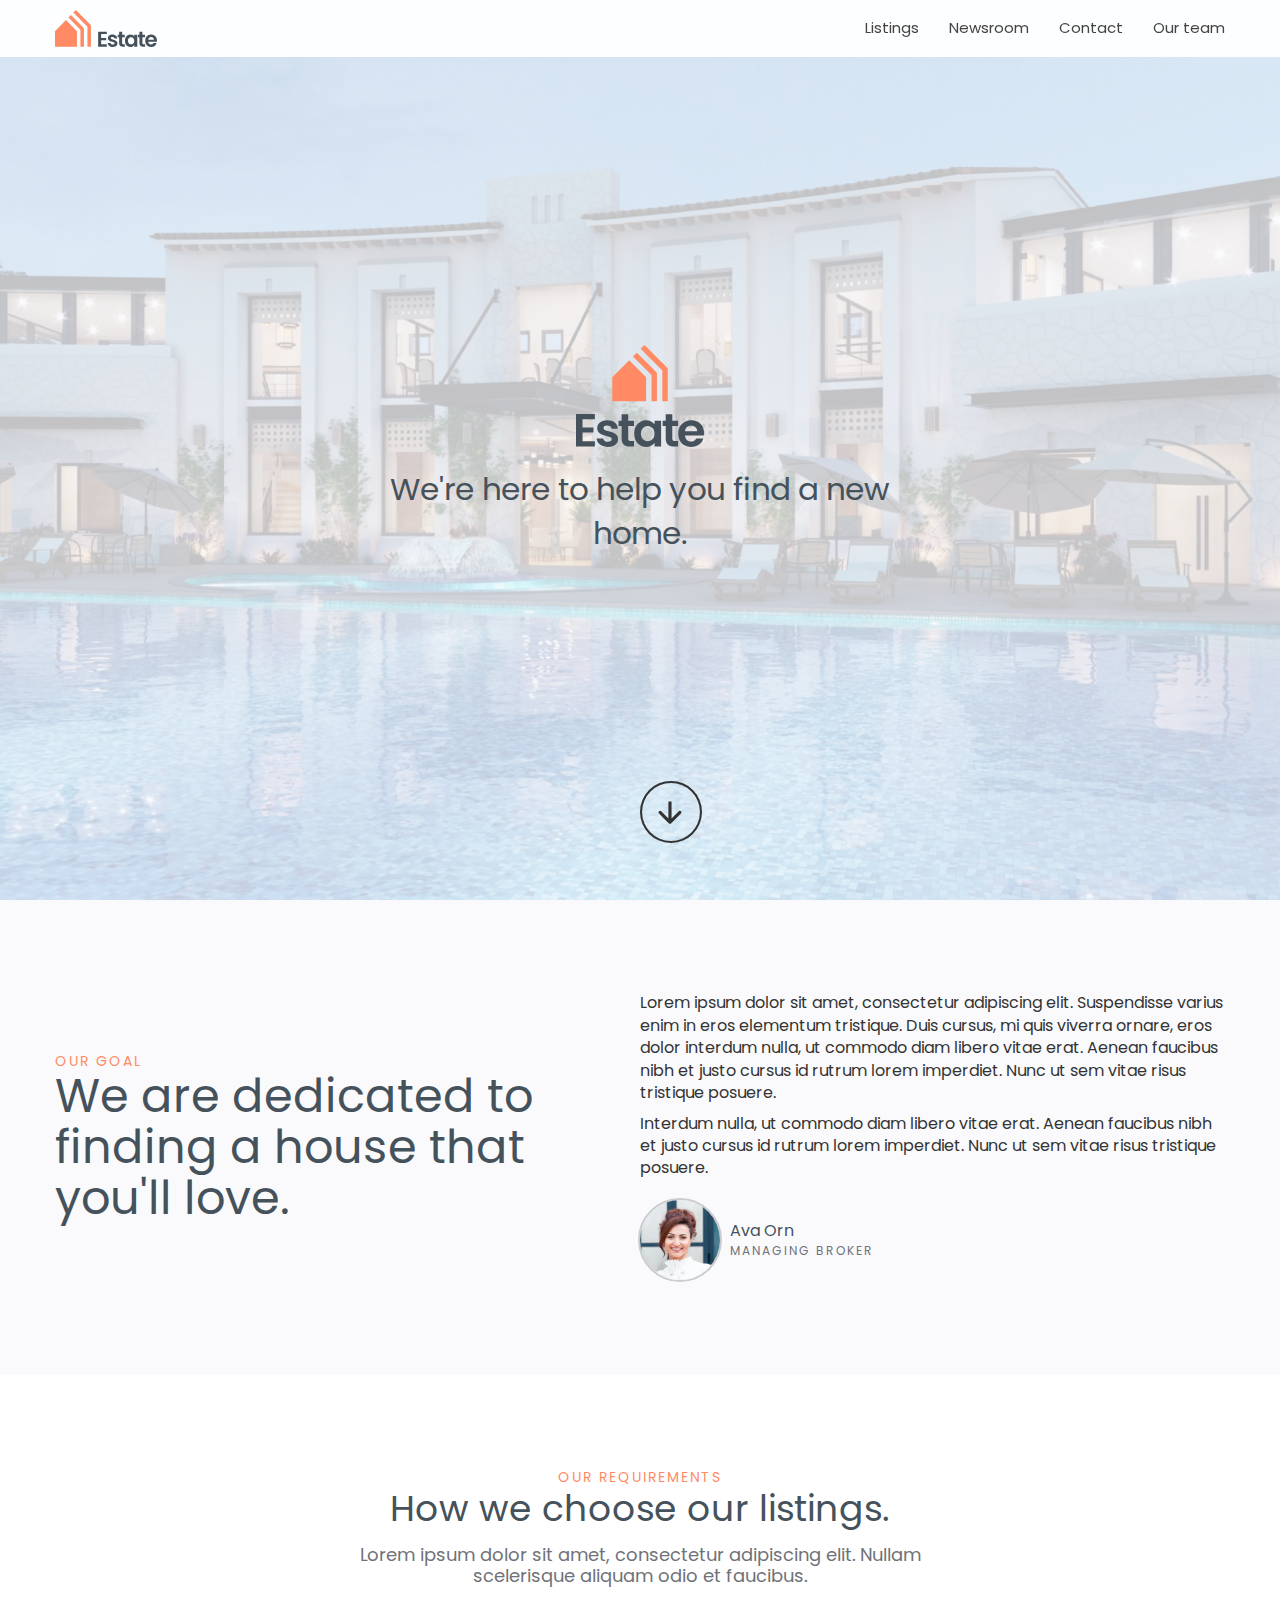
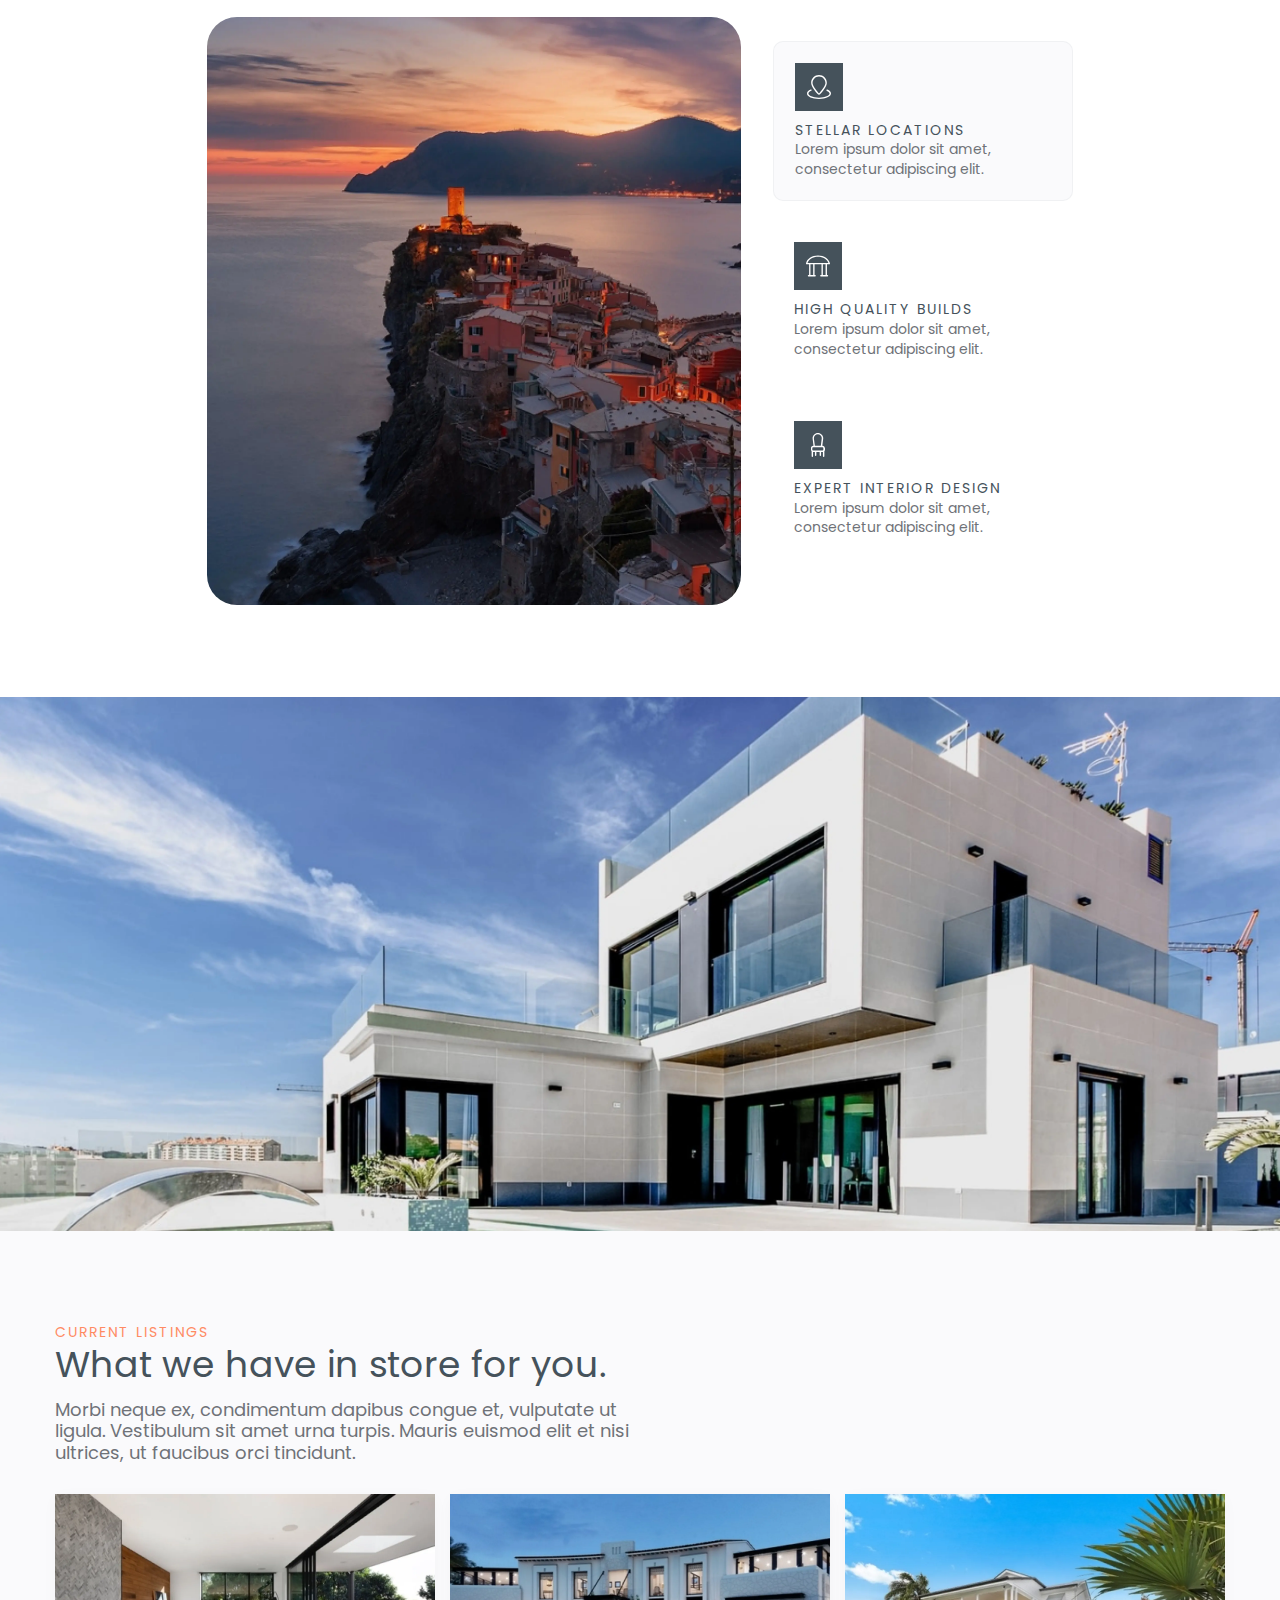
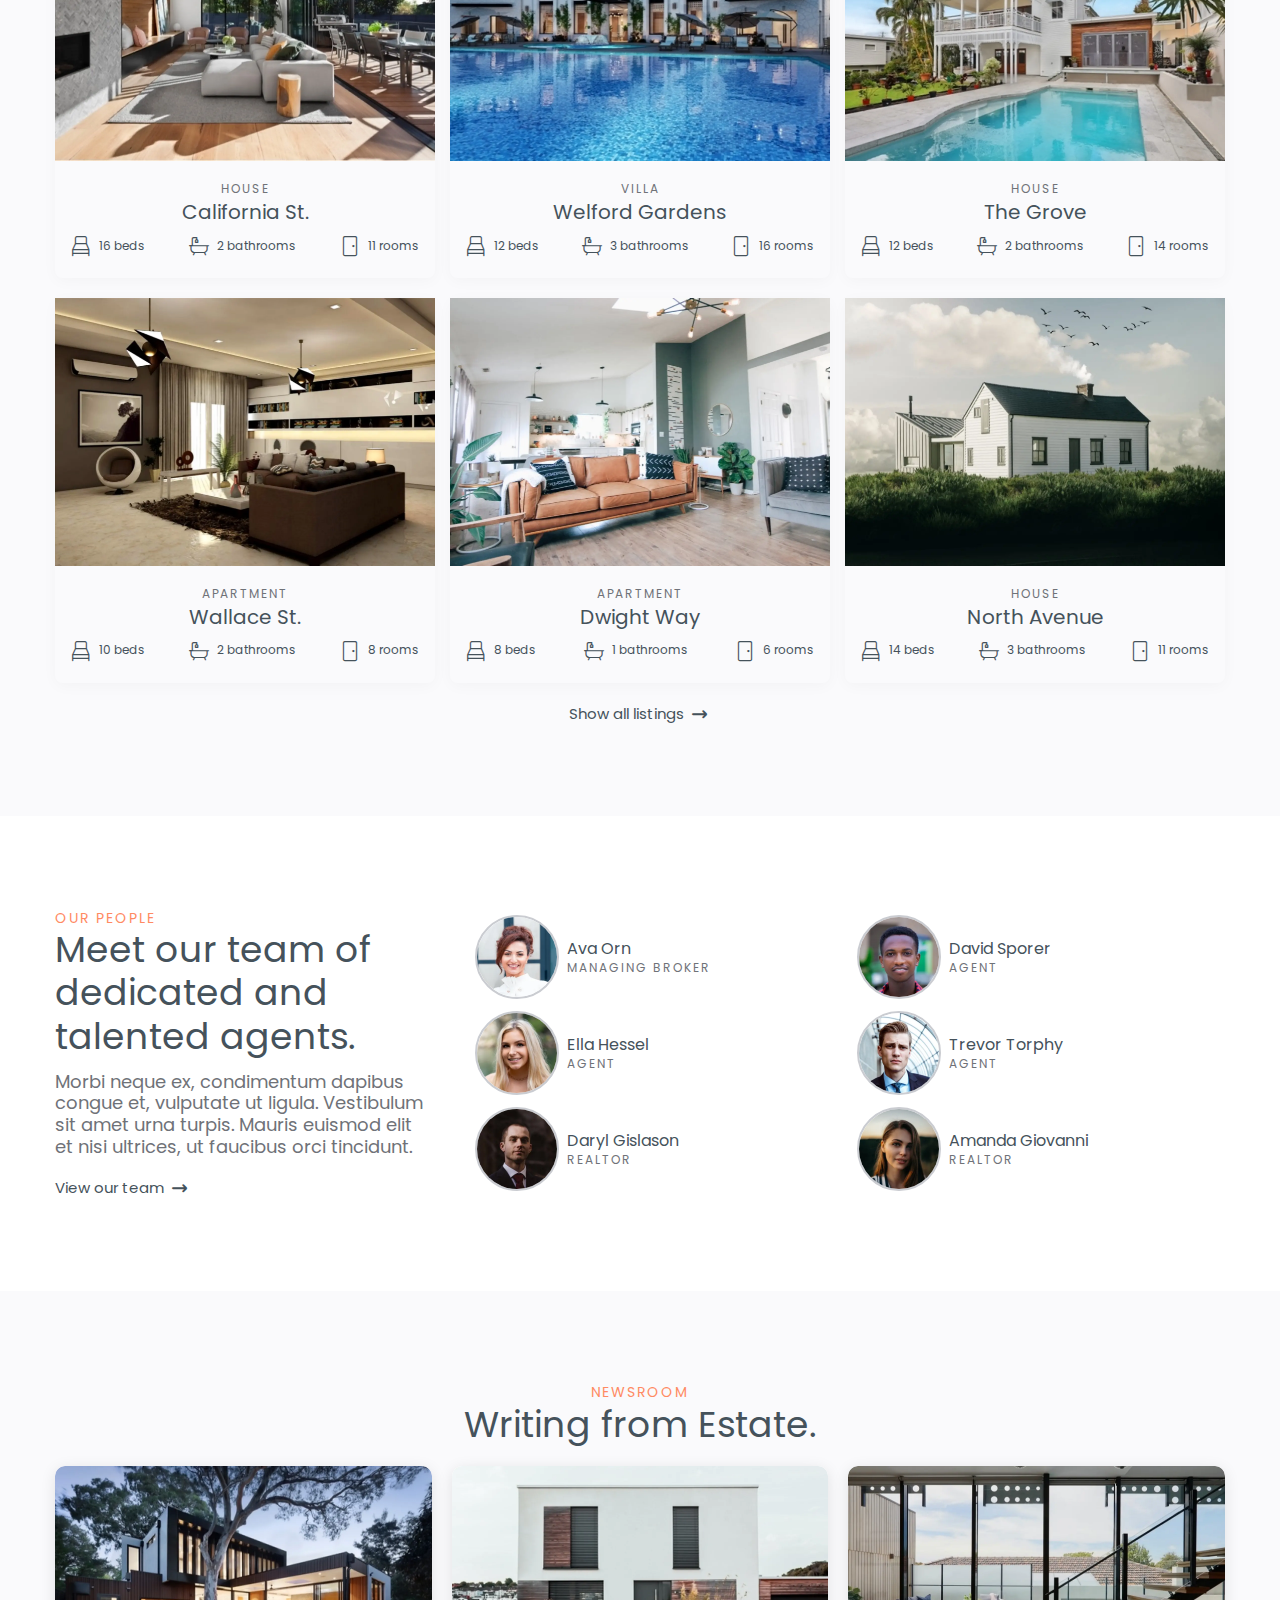
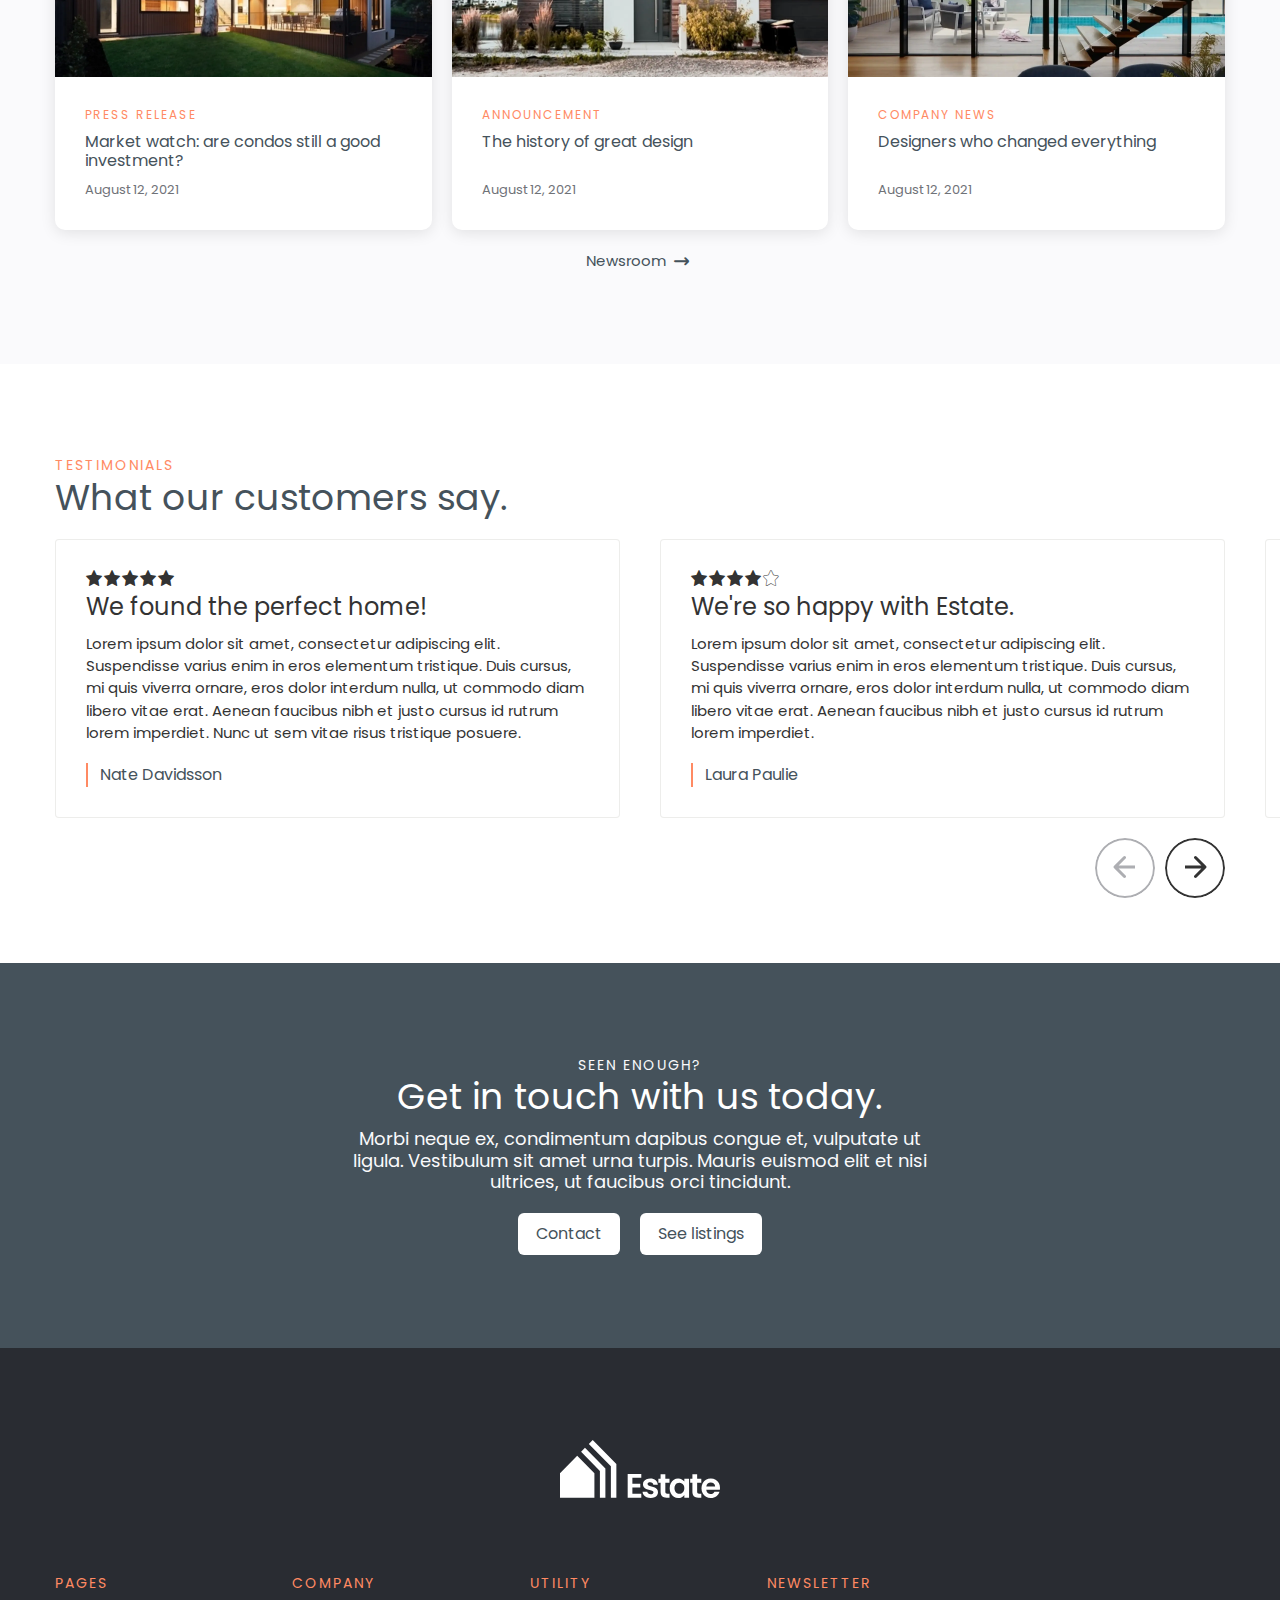
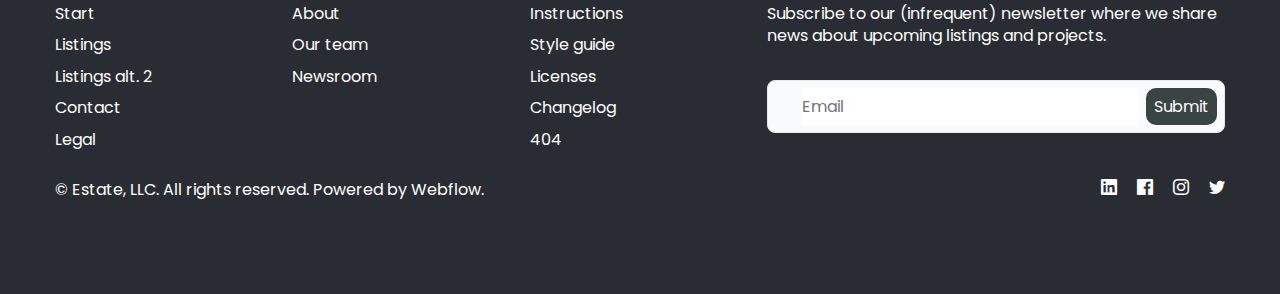
==== home.html @ ef494084 "1" ====
<!DOCTYPE html>
<html lang="ru">

<head>
	<title>Estate - Home Page</title>
	<meta charset="UTF-8">
	<meta name="format-detection" content="telephone=no">
	<!-- <style>body{opacity: 0;}</style> -->
	<link rel="stylesheet" href="css/style.min.css?_v=20220531181249">
	<link rel="shortcut icon" href="favicon.ico">
	<!-- <meta name="robots" content="noindex, nofollow"> -->
	<meta name="viewport" content="width=device-width, initial-scale=1.0">
</head>

<body>
	<div class="wrapper">
		<header class="header">
			<div class="header__container">
				<a href="" class="header__logo"><img src="img/header/header-logo.svg" alt="logo"></a>
				<div class="header__menu menu">
					<button type="button" class="menu__icon icon-menu"><span></span></button>
					<nav class="menu__body">
						<ul class="menu__list">
							<li class="menu__item"><a href="" class="menu__link">Listings</a></li>
							<li class="menu__item"><a href="" class="menu__link">Newsroom</a></li>
							<li class="menu__item"><a href="" class="menu__link">Contact</a></li>
							<li class="menu__item"><a href="" class="menu__link">Our team</a></li>
						</ul>
					</nav>
				</div>
			</div>
		</header>
		<main class="page">
			<section data-fullscreen class="page__main-block main-block">
				<div class="main-block__content">
					<div class="main-block__logo"><img src="img/main-block/main-logo.svg" alt="main-logo"></div>
					<h2 class="main-block__title">We're here to help you find a new home.</h2>
				</div>
				<button data-goto=".goal" type="button" class="main-block__scroll-button _icon-arrow-down-circle"></button>
			</section>
			<section class="page__goal goal">
				<div class="goal__container">
					<div class="goal__titles">
						<h2 class="goal__title">Our goal</h2>
						<h3 class="goal__subtitle">We are dedicated to finding a house that you'll love.</h3>
					</div>
					<div class="goal__content">
						<div class="goal__text">
							<p>Lorem ipsum dolor sit amet, consectetur adipiscing elit. Suspendisse varius enim in eros elementum tristique. Duis cursus, mi quis viverra ornare, eros dolor interdum nulla, ut commodo diam libero vitae erat. Aenean faucibus nibh et justo cursus id rutrum lorem imperdiet. Nunc ut sem vitae risus tristique posuere.</p>
							<p>Interdum nulla, ut commodo diam libero vitae erat. Aenean faucibus nibh et justo cursus id rutrum lorem imperdiet. Nunc ut sem vitae risus tristique posuere.</p>
						</div>
						<a href="" class="goal__author author">
							<div class="author__author-image-ibg"><picture><source srcset="img/goal/goal-author-image.webp" type="image/webp"><img src="img/goal/goal-author-image.jpg" alt="author-image"></picture></div>
							<div class="author__author-data">
								<div class="author__author-name">Ava Orn</div>
								<div class="author__author-position">Managing Broker</div>
							</div>
						</a>
					</div>
				</div>
			</section>
			<section class="page__requirments requirments">
				<div class="requirments__container_requirments">
					<div class="requirments__header header-requirments">
						<h2 class="header-requirments__title">Our requirements</h2>
						<h3 class="header-requirments__subtitle">How we choose our listings.</h3>
						<div class="header-requirments__text">Lorem ipsum dolor sit amet, consectetur adipiscing elit. Nullam scelerisque aliquam odio et faucibus.</div>
					</div>
					<div class="requirments__content content-requirments">
						<div class="content-requirments__image-ibg"><picture><source srcset="img/requirments/requirments-image.webp" type="image/webp"><img src="img/requirments/requirments-image.jpg" alt="requirments image"></picture></div>
						<div class="content-requirments__items">
							<article class="content-requirments__item item-requirment _active-item">
								<div class="item-requirment__icon"><img src="img/requirments/requirments-item-image-01.svg" alt="requirments icon"></div>
								<h4 class="item-requirment__title">Stellar locations</h4>
								<div class="item-requirment__text">
									<p>Lorem ipsum dolor sit amet, consectetur adipiscing elit.</p>
								</div>
							</article>
							<article class="content-requirments__item item-requirment">
								<div class="item-requirment__icon"><img src="img/requirments/requirments-item-image-02.svg" alt="requirments icon"></div>
								<h4 class="item-requirment__title">High quality builds</h4>
								<div class="item-requirment__text">
									<p>Lorem ipsum dolor sit amet, consectetur adipiscing elit.</p>
								</div>
							</article>
							<article class="content-requirments__item item-requirment">
								<div class="item-requirment__icon"><img src="img/requirments/requirments-item-image-03.svg" alt="requirments icon"></div>
								<h4 class="item-requirment__title">Expert interior design</h4>
								<div class="item-requirment__text">
									<p>Lorem ipsum dolor sit amet, consectetur adipiscing elit.</p>
								</div>
							</article>

						</div>

					</div>

				</div>
			</section>
			<div class="page__sub-block sub-block">
				<div class="sub-block__image-ibg">
					<picture><source srcset="img/sub-block-image.webp" type="image/webp"><img src="img/sub-block-image.jpg" alt="sub-block image of Villa"></picture>
				</div>
			</div>
			<section class="page__listings listings">
				<div class="listings__container">
					<div class="listings__header header-listings">
						<h2 class="header-listings__title">Current listings</h2>
						<h3 class="header-listings__subtitle">What we have in store for you.</h3>
						<div class="header-listings__text">Morbi neque ex, condimentum dapibus congue et, vulputate ut ligula. Vestibulum sit amet urna turpis. Mauris euismod elit et nisi ultrices, ut faucibus orci tincidunt.</div>
					</div>
					<div class="listings__content content-listings">
						<div class="content-listings__items">
							<a href="" class="content-listings__item item-listings">
								<div class="item-listings__image-ibg"><picture><source srcset="img/listings/listings-item-image-01.webp" type="image/webp"><img src="img/listings/listings-item-image-01.jpg" alt="listings image"></picture></div>
								<div class="item-listings__body">
									<h4 class="item-listings__apartment-type">House</h4>
									<h5 class="item-listings__apartment-address">California St.</h5>
									<div class="item-listings__footer">
										<div class="item-listings__beds _icon-bed">16 beds</div>
										<div class="item-listings__bathrooms _icon-bathroom">2 bathrooms</div>
										<div class="item-listings__rooms _icon-room">11 rooms</div>
									</div>
								</div>


							</a>
							<a href="" class="content-listings__item item-listings">
								<div class="item-listings__image-ibg"><picture><source srcset="img/listings/listings-item-image-02.webp" type="image/webp"><img src="img/listings/listings-item-image-02.jpg" alt="listings image"></picture></div>
								<div class="item-listings__body">
									<h4 class="item-listings__apartment-type">Villa</h4>
									<h5 class="item-listings__apartment-address">Welford Gardens</h5>
									<div class="item-listings__footer">
										<div class="item-listings__beds _icon-bed">12 beds</div>
										<div class="item-listings__bathrooms _icon-bathroom">3 bathrooms</div>
										<div class="item-listings__rooms _icon-room">16 rooms</div>
									</div>
								</div>
							</a>
							<a href="" class="content-listings__item item-listings">
								<div class="item-listings__image-ibg"><picture><source srcset="img/listings/listings-item-image-03.webp" type="image/webp"><img src="img/listings/listings-item-image-03.jpg" alt="listings image"></picture></div>
								<div class="item-listings__body">
									<h4 class="item-listings__apartment-type">House</h4>
									<h5 class="item-listings__apartment-address">The Grove</h5>
									<div class="item-listings__footer">
										<div class="item-listings__beds _icon-bed">12 beds</div>
										<div class="item-listings__bathrooms _icon-bathroom">2 bathrooms</div>
										<div class="item-listings__rooms _icon-room">14 rooms</div>
									</div>
								</div>
							</a>
							<a href="" class="content-listings__item item-listings">
								<div class="item-listings__image-ibg"><picture><source srcset="img/listings/listings-item-image-04.webp" type="image/webp"><img src="img/listings/listings-item-image-04.jpg" alt="listings image"></picture></div>
								<div class="item-listings__body">
									<h4 class="item-listings__apartment-type">Apartment</h4>
									<h5 class="item-listings__apartment-address">Wallace St.</h5>
									<div class="item-listings__footer">
										<div class="item-listings__beds _icon-bed">10 beds</div>
										<div class="item-listings__bathrooms _icon-bathroom">2 bathrooms</div>
										<div class="item-listings__rooms _icon-room">8 rooms</div>
									</div>
								</div>
							</a>
							<a href="" class="content-listings__item item-listings">
								<div class="item-listings__image-ibg"><picture><source srcset="img/listings/listings-item-image-05.webp" type="image/webp"><img src="img/listings/listings-item-image-05.jpg" alt="listings image"></picture></div>
								<div class="item-listings__body">
									<h4 class="item-listings__apartment-type">Apartment</h4>
									<h5 class="item-listings__apartment-address">Dwight Way</h5>
									<div class="item-listings__footer">
										<div class="item-listings__beds _icon-bed">8 beds</div>
										<div class="item-listings__bathrooms _icon-bathroom">1 bathrooms</div>
										<div class="item-listings__rooms _icon-room">6 rooms</div>
									</div>
								</div>
							</a>
							<a href="" class="content-listings__item item-listings">
								<div class="item-listings__image-ibg"><picture><source srcset="img/listings/listings-item-image-06.webp" type="image/webp"><img src="img/listings/listings-item-image-06.jpg" alt="listings image"></picture></div>
								<div class="item-listings__body">
									<h4 class="item-listings__apartment-type">House</h4>
									<h5 class="item-listings__apartment-address">North Avenue</h5>
									<div class="item-listings__footer">
										<div class="item-listings__beds _icon-bed">14 beds</div>
										<div class="item-listings__bathrooms _icon-bathroom">3 bathrooms</div>
										<div class="item-listings__rooms _icon-room">11 rooms</div>
									</div>
								</div>
							</a>
						</div>
					</div>
					<a href="" class="listings__link _icon-arrow-right">Show all listings</a>
				</div>
			</section>
			<section class="page__people people">
				<div class="people__container">
					<div class="people__content content-people">
						<h2 class="content-people__title">Our people</h2>
						<h3 class="content-people__subtitle">Meet our team of dedicated and talented agents.</h3>
						<div class="content-people__text">Morbi neque ex, condimentum dapibus congue et, vulputate ut ligula. Vestibulum sit amet urna turpis. Mauris euismod elit et nisi ultrices, ut faucibus orci tincidunt.</div>
						<a href="" class="content-people__link _icon-arrow-right">View our team</a>
					</div>
					<div class="people__items">
						<a href="" class="people__item author">
							<div class="author__author-image-ibg"><picture><source srcset="img/people/people-author-image-01.webp" type="image/webp"><img src="img/people/people-author-image-01.jpg" alt="author-image"></picture></div>
							<div class="author__author-data">
								<div class="author__author-name">Ava Orn</div>
								<div class="author__author-position">Managing Broker</div>
							</div>
						</a>
						<a href="" class="people__item author">
							<div class="author__author-image-ibg"><picture><source srcset="img/people/people-author-image-02.webp" type="image/webp"><img src="img/people/people-author-image-02.jpg" alt="author-image"></picture></div>
							<div class="author__author-data">
								<div class="author__author-name">David Sporer</div>
								<div class="author__author-position">Agent</div>
							</div>
						</a>
						<a href="" class="people__item author">
							<div class="author__author-image-ibg"><picture><source srcset="img/people/people-author-image-03.webp" type="image/webp"><img src="img/people/people-author-image-03.jpg" alt="author-image"></picture></div>
							<div class="author__author-data">
								<div class="author__author-name">Ella Hessel</div>
								<div class="author__author-position">Agent</div>
							</div>
						</a>
						<a href="" class="people__item author">
							<div class="author__author-image-ibg"><picture><source srcset="img/people/people-author-image-04.webp" type="image/webp"><img src="img/people/people-author-image-04.jpg" alt="author-image"></picture></div>
							<div class="author__author-data">
								<div class="author__author-name">Trevor Torphy</div>
								<div class="author__author-position">Agent</div>
							</div>
						</a>
						<a href="" class="people__item author">
							<div class="author__author-image-ibg"><picture><source srcset="img/people/people-author-image-05.webp" type="image/webp"><img src="img/people/people-author-image-05.jpg" alt="author-image"></picture></div>
							<div class="author__author-data">
								<div class="author__author-name">Daryl Gislason</div>
								<div class="author__author-position">REALTOR</div>
							</div>
						</a>
						<a href="" class="people__item author">
							<div class="author__author-image-ibg"><picture><source srcset="img/people/people-author-image-06.webp" type="image/webp"><img src="img/people/people-author-image-06.jpg" alt="author-image"></picture></div>
							<div class="author__author-data">
								<div class="author__author-name">Amanda Giovanni</div>
								<div class="author__author-position">REALTOR</div>
							</div>
						</a>
					</div>
				</div>

			</section>
			<section class="page__newsroom newsroom">
				<div class="newsroom__container">
					<div class="newsroom__header header-newsroom">
						<h2 class="header-newsroom__title">Newsroom</h2>
						<h3 class="header-newsroom__subtitle">Writing from Estate.</h3>
					</div>
					<div class="newsroom__items">
						<a href="" class="newsroom__item item-newsroom">
							<div class="item-newsroom__image-ibg"><picture><source srcset="img/newsroom/newsroom-item-image-01.webp" type="image/webp"><img src="img/newsroom/newsroom-item-image-01.png" alt="listings image"></picture></div>
							<div class="item-newsroom__body">
								<h4 class="item-newsroom__group-title">Press release</h4>
								<h5 class="item-newsroom__subtitle">Market watch: are condos still a good investment?</h5>
								<div class="item-newsroom__date">August 12, 2021</div>
							</div>
						</a>
						<a href="" class="newsroom__item item-newsroom">
							<div class="item-newsroom__image-ibg"><picture><source srcset="img/newsroom/newsroom-item-image-02.webp" type="image/webp"><img src="img/newsroom/newsroom-item-image-02.png" alt="listings image"></picture></div>
							<div class="item-newsroom__body">
								<h4 class="item-newsroom__group-title">Announcement</h4>
								<h5 class="item-newsroom__subtitle">The history of great design</h5>
								<div class="item-newsroom__date">August 12, 2021</div>
							</div>
						</a>
						<a href="" class="newsroom__item item-newsroom">
							<div class="item-newsroom__image-ibg"><picture><source srcset="img/newsroom/newsroom-item-image-03.webp" type="image/webp"><img src="img/newsroom/newsroom-item-image-03.png" alt="listings image"></picture></div>
							<div class="item-newsroom__body">
								<h4 class="item-newsroom__group-title">Company news</h4>
								<h5 class="item-newsroom__subtitle">Designers who changed everything</h5>
								<div class="item-newsroom__date">August 12, 2021</div>
							</div>
						</a>
					</div>
					<a href="" class="newsroom__link _icon-arrow-right">Newsroom</a>
				</div>
			</section>
			<section class="page__testimonials testimonials">
				<div class="testimonials__container">
					<div class="testimonials__header header-testimonials">
						<h2 class="header-testimonials__title">Testimonials</h2>
						<h3 class="header-testimonials__subtitle">What our customers say.</h3>
					</div>
					<!-- Оболочка слайдера -->
					<div class="testimonials__slider swiper">
						<!-- Двигающееся часть слайдера -->
						<div class="testimonials__wrapper swiper-wrapper">
							<!-- Слайд -->
							<div class="testimonials__slide swiper-slide">
								<div class="testimonials__item item-testimonials">
									<div class="item-testimonials__stars star-rating">
										<div class="star-rating__star _icon-star-full"></div>
										<div class="star-rating__star _icon-star-full"></div>
										<div class="star-rating__star _icon-star-full"></div>
										<div class="star-rating__star _icon-star-full"></div>
										<div class="star-rating__star _icon-star-full"></div>
									</div>
									<h3 class="item-testimonials__title">We found the perfect home!</h3>
									<div class="item-testimonials__text">
										<p>Lorem ipsum dolor sit amet, consectetur adipiscing elit. Suspendisse varius enim in eros elementum tristique. Duis cursus, mi quis viverra ornare, eros dolor interdum nulla, ut commodo diam libero vitae erat. Aenean faucibus nibh et justo cursus id rutrum lorem imperdiet. Nunc ut sem vitae risus tristique posuere.</p>
									</div>
									<div class="item-testimonials_name">Nate Davidsson</div>
								</div>

							</div>
							<div class="testimonials__slide swiper-slide">
								<div class="testimonials__item item-testimonials">
									<div class="item-testimonials__stars star-rating">
										<div class="star-rating__star _icon-star-full"></div>
										<div class="star-rating__star _icon-star-full"></div>
										<div class="star-rating__star _icon-star-full"></div>
										<div class="star-rating__star _icon-star-full"></div>
										<div class="star-rating__star _icon-star-empty"></div>
									</div>
									<h3 class="item-testimonials__title">We're so happy with Estate.</h3>
									<div class="item-testimonials__text">
										<p>Lorem ipsum dolor sit amet, consectetur adipiscing elit. Suspendisse varius enim in eros elementum tristique. Duis cursus, mi quis viverra ornare, eros dolor interdum nulla, ut commodo diam libero vitae erat. Aenean faucibus nibh et justo cursus id rutrum lorem imperdiet.</p>
									</div>
									<div class="item-testimonials_name">Laura Paulie</div>
								</div>

							</div>
							<div class="testimonials__slide swiper-slide">
								<div class="testimonials__item item-testimonials">
									<div class="item-testimonials__stars star-rating">
										<div class="star-rating__star _icon-star-full"></div>
										<div class="star-rating__star _icon-star-full"></div>
										<div class="star-rating__star _icon-star-full"></div>
										<div class="star-rating__star _icon-star-full"></div>
										<div class="star-rating__star _icon-star-full"></div>
									</div>
									<h3 class="item-testimonials__title">Thank you for our beautiful home.</h3>
									<div class="item-testimonials__text">
										<p>Lorem ipsum dolor sit amet, consectetur adipiscing elit. Suspendisse varius enim in eros elementum tristique.</p>
									</div>
									<div class="item-testimonials_name">Greg Todd</div>
								</div>
							</div>
							<div class="testimonials__slide swiper-slide">
								<div class="testimonials__item item-testimonials">
									<div class="item-testimonials__stars star-rating">
										<div class="star-rating__star _icon-star-full"></div>
										<div class="star-rating__star _icon-star-full"></div>
										<div class="star-rating__star _icon-star-full"></div>
										<div class="star-rating__star _icon-star-full"></div>
										<div class="star-rating__star _icon-star-full"></div>
									</div>
									<h3 class="item-testimonials__title">We found the perfect home!</h3>
									<div class="item-testimonials__text">
										<p>Lorem ipsum dolor sit amet, consectetur adipiscing elit. Suspendisse varius enim in eros elementum tristique. Duis cursus, mi quis viverra ornare, eros dolor interdum nulla, ut commodo diam libero vitae erat. Aenean faucibus nibh et justo cursus id rutrum lorem imperdiet. Nunc ut sem vitae risus tristique posuere.</p>
									</div>
									<div class="item-testimonials_name">Nate Davidsson</div>
								</div>

							</div>
							<div class="testimonials__slide swiper-slide">
								<div class="testimonials__item item-testimonials">
									<div class="item-testimonials__stars star-rating">
										<div class="star-rating__star _icon-star-full"></div>
										<div class="star-rating__star _icon-star-full"></div>
										<div class="star-rating__star _icon-star-full"></div>
										<div class="star-rating__star _icon-star-full"></div>
										<div class="star-rating__star _icon-star-empty"></div>
									</div>
									<h3 class="item-testimonials__title">We're so happy with Estate.</h3>
									<div class="item-testimonials__text">
										<p>Lorem ipsum dolor sit amet, consectetur adipiscing elit. Suspendisse varius enim in eros elementum tristique. Duis cursus, mi quis viverra ornare, eros dolor interdum nulla, ut commodo diam libero vitae erat. Aenean faucibus nibh et justo cursus id rutrum lorem imperdiet.</p>
									</div>
									<div class="item-testimonials_name">Laura Paulie</div>
								</div>

							</div>
							<div class="testimonials__slide swiper-slide">
								<div class="testimonials__item item-testimonials">
									<div class="item-testimonials__stars star-rating">
										<div class="star-rating__star _icon-star-full"></div>
										<div class="star-rating__star _icon-star-full"></div>
										<div class="star-rating__star _icon-star-full"></div>
										<div class="star-rating__star _icon-star-full"></div>
										<div class="star-rating__star _icon-star-full"></div>
									</div>
									<h3 class="item-testimonials__title">Thank you for our beautiful home.</h3>
									<div class="item-testimonials__text">
										<p>Lorem ipsum dolor sit amet, consectetur adipiscing elit. Suspendisse varius enim in eros elementum tristique.</p>
									</div>
									<div class="item-testimonials_name">Greg Todd</div>
								</div>
							</div>
						</div>


					</div>
					<!-- Если нужна навигация (влево/вправо) -->
					<div class="testimonials__swiper-buttons">
						<button type="button" class="testimonials__swiper-button-prev swiper-button-prev _icon-arrow-prev-circle"></button>
						<button type="button" class="testimonials__swiper-button-next swiper-button-next _icon-arrow-next-circle"></button>
					</div>
				</div>
			</section>
			<section class="page__contact-us contact-us">
				<div class="contact-us__container">
					<div class="contact-us__body">
						<h2 class="contact-us__title">Seen enough?</h2>
						<h3 class="contact-us__subtitle">Get in touch with us today.</h3>
						<div class="contact-us__text">Morbi neque ex, condimentum dapibus congue et, vulputate ut ligula. Vestibulum sit amet urna turpis. Mauris euismod elit et nisi ultrices, ut faucibus orci tincidunt.</div>
						<div class="contact-us__links">
							<a href="" class="contact-us__link">Contact</a>
							<a href="" class="contact-us__link">See listings</a>
						</div>
					</div>
				</div>
			</section>
		</main>
		<footer class="footer">
			<div class="footer__container">
				<a href="" class="footer__logo"><img src="img/footer/footer-logo.svg" alt="footer logo"></a>
				<div class="footer__middle middle-footer">
					<nav data-spollers="479.98,max" data-one-spoller class="middle-footer__menu menu-footer">
						<article class="menu-footer__column">
							<button type="button" data-spoller class="menu-footer__title">Pages</button>
							<ul class="menu-footer__list">
								<li class="menu-footer__item">
									<a href="" class="menu-footer__link">Start</a>
								</li>
								<li class="menu-footer__item">
									<a href="" class="menu-footer__link">Listings</a>
								</li>
								<li class="menu-footer__item">
									<a href="" class="menu-footer__link">Listings alt. 2</a>
								</li>
								<li class="menu-footer__item">
									<a href="" class="menu-footer__link">Contact</a>
								</li>
								<li class="menu-footer__item">
									<a href="" class="menu-footer__link">Legal</a>
								</li>
							</ul>
						</article>
						<article class="menu-footer__column">
							<button type="button" data-spoller class="menu-footer__title">Company</button>
							<ul class="menu-footer__list">
								<li class="menu-footer__item">
									<a href="" class="menu-footer__link">About</a>
								</li>
								<li class="menu-footer__item">
									<a href="" class="menu-footer__link">Our team</a>
								</li>
								<li class="menu-footer__item">
									<a href="" class="menu-footer__link">Newsroom</a>
								</li>
							</ul>
						</article>
						<article class="menu-footer__column">
							<button type="button" data-spoller class="menu-footer__title">Utility</button>
							<ul class="menu-footer__list">
								<li class="menu-footer__item">
									<a href="" class="menu-footer__link">Instructions</a>
								</li>
								<li class="menu-footer__item">
									<a href="" class="menu-footer__link">Style guide</a>
								</li>
								<li class="menu-footer__item">
									<a href="" class="menu-footer__link">Licenses</a>
								</li>
								<li class="menu-footer__item">
									<a href="" class="menu-footer__link">Changelog</a>
								</li>
								<li class="menu-footer__item">
									<a href="" class="menu-footer__link">404</a>
								</li>
							</ul>
						</article>
						<article class="menu-footer__column menu-footer__column_form">
							<h3 class="menu-footer__title">Newsletter</h3>
							<div class="menu-footer__text">Subscribe to our (infrequent) newsletter where we share news about upcoming listings and projects.</div>
							<form data-dev class="menu-footer__form">
								<div class="menu-footer__row-form">
									<input data-required="email" autocomplete="off" type="text" name="form[]" data-error="Error - Please, enter correct email" placeholder="Email" class="menu-footer__input">
									<button type="submit" class="menu-footer__button">Submit</button>
								</div>
							</form>
						</article>
					</nav>
				</div>
				<div class="footer__bottom">
					<div class="footer__copy-right">© Estate, LLC. All rights reserved. Powered by Webflow.</div>
					<div class="footer__social-links">
						<a href="" class="footer__in _icon-in"></a>
						<a href="" class="footer__facebook _icon-facebook"></a>
						<a href="" class="footer__instagram _icon-instagram"></a>
						<a href="" class="footer__twitter _icon-twitter"></a>
					</div>
				</div>
			</div>
		</footer>
	</div>
	<!-- <div id="popup" aria-hidden="true" class="popup">
	<div class="popup__wrapper">
		<div class="popup__content">
			<button data-close type="button" class="popup__close">Закрыть</button>
			<div class="popup__text">
				Text
			</div>
		</div>
	</div>
</div> -->
	<script src="js/app.min.js?_v=20220531181249"></script>
</body>

</html>
---- css/style.min.css ----
@charset "UTF-8";@import url(https://fonts.googleapis.com/css?family=Poppins:regular&display=swap);@font-face{font-family:icons;font-display:swap;src:url(../fonts/icons.woff2) format("woff2"),url(../fonts/icons.woff) format("woff");font-weight:400;font-style:normal}[class*=_icon-]:before{font-family:icons;font-style:normal;font-weight:400;font-variant:normal;text-transform:none;line-height:1;-webkit-font-smoothing:antialiased;-moz-osx-font-smoothing:grayscale}[class*=_icon-]:before{display:block}._icon-arrow-down:before{content:"\e900"}._icon-arrow-down-circle:before{content:"\e901"}._icon-arrow-next:before{content:"\e902"}._icon-arrow-next-circle:before{content:"\e903"}._icon-arrow-prev:before{content:"\e904"}._icon-arrow-prev-circle:before{content:"\e905"}._icon-arrow-right:before{content:"\e906"}._icon-bathroom:before{content:"\e907"}._icon-bed:before{content:"\e908"}._icon-facebook:before{content:"\e909"}._icon-in:before{content:"\e90a"}._icon-instagram:before{content:"\e90b"}._icon-room:before{content:"\e90c"}._icon-star-empty:before{content:"\e90d"}._icon-star-full:before{content:"\e90e"}._icon-twitter:before{content:"\e90f"}*{padding:0;margin:0;border:0}*,:after,:before{-webkit-box-sizing:border-box;box-sizing:border-box}body,html{height:100%;min-width:280px}body{color:#333;line-height:1;font-family:Poppins;font-size:1rem;-ms-text-size-adjust:100%;-moz-text-size-adjust:100%;-webkit-text-size-adjust:100%;-webkit-font-smoothing:antialiased;-moz-osx-font-smoothing:grayscale}button,input,textarea{font-family:Poppins;font-size:inherit}button{cursor:pointer;color:inherit;background-color:inherit}a{color:inherit}a:link,a:visited{text-decoration:none}a:hover{text-decoration:none}ul li{list-style:none}img{vertical-align:top}h1,h2,h3,h4,h5,h6{font-weight:inherit;font-size:inherit}.wrapper{min-height:100%;display:-webkit-box;display:-ms-flexbox;display:flex;-webkit-box-orient:vertical;-webkit-box-direction:normal;-ms-flex-direction:column;flex-direction:column;overflow:hidden}.wrapper>main{-webkit-box-flex:1;-ms-flex:1 1 auto;flex:1 1 auto}.wrapper>*{min-width:0}[class*=__container]{max-width:73.125rem;-webkit-box-sizing:content-box;box-sizing:content-box;margin:0 auto;padding:0 .9375rem}@supports (padding-left:clamp(0.9375rem ,-40.4419642857rem + 66.7410714286vw ,19.625rem)){[class*=__container_requirments]{padding-left:clamp(.9375rem ,-40.4419642857rem + 66.7410714286vw ,19.625rem)}}@supports not (padding-left:clamp(0.9375rem ,-40.4419642857rem + 66.7410714286vw ,19.625rem)){[class*=__container_requirments]{padding-left:calc(.9375rem + 18.6875 * (100vw - 62rem)/ 28)}}@supports (padding-right:clamp(0.9375rem ,-40.4419642857rem + 66.7410714286vw ,19.625rem)){[class*=__container_requirments]{padding-right:clamp(.9375rem ,-40.4419642857rem + 66.7410714286vw ,19.625rem)}}@supports not (padding-right:clamp(0.9375rem ,-40.4419642857rem + 66.7410714286vw ,19.625rem)){[class*=__container_requirments]{padding-right:calc(.9375rem + 18.6875 * (100vw - 62rem)/ 28)}}[data-fullscreen]{min-height:100vh}.touch [data-fullscreen]{min-height:calc(var(--vh,1vh) * 100)}[class*=-ibg]{position:relative}[class*=-ibg] img{position:absolute;width:100%;height:100%;top:0;left:0;-o-object-fit:cover;object-fit:cover}[class*=-ibg_contain] img{-o-object-fit:contain;object-fit:contain}.author{display:-webkit-inline-box;display:-ms-inline-flexbox;display:inline-flex;gap:.625rem;-webkit-box-align:center;-ms-flex-align:center;align-items:center;-ms-grid-column-align:start;justify-self:start}.author__author-image-ibg{-webkit-box-flex:0;-ms-flex:0 0 5rem;flex:0 0 5rem;width:5rem;height:5rem;overflow:hidden;border-radius:50%;outline:.125rem solid #caccd1}.author__author-image-ibg img{-webkit-transition:all .4s ease 0s;-o-transition:all .4s ease 0s;transition:all .4s ease 0s}.author__author-name{-webkit-transition:all .3s ease 0s;-o-transition:all .3s ease 0s;transition:all .3s ease 0s;color:#45525b;line-height:140%}.author__author-position{font-size:.75rem;line-height:140%;letter-spacing:.125rem;text-transform:uppercase;color:#6f7278}.header{background-color:rgba(255,255,255,.95);min-height:2.875rem;position:fixed;top:0;left:0;width:100%;z-index:50}.header__container{display:-webkit-box;display:-ms-flexbox;display:flex;-webkit-box-pack:justify;-ms-flex-pack:justify;justify-content:space-between;-webkit-box-align:center;-ms-flex-align:center;align-items:center;gap:1.25rem;padding-top:.625rem;padding-bottom:.625rem}.header__logo{-webkit-box-flex:0;-ms-flex:0 1 6.375rem;flex:0 1 6.375rem;position:relative;z-index:3}.header__menu{-webkit-box-flex:1;-ms-flex:1 1 auto;flex:1 1 auto;display:-webkit-box;display:-ms-flexbox;display:flex;-webkit-box-pack:end;-ms-flex-pack:end;justify-content:flex-end}.menu__list{display:-webkit-box;display:-ms-flexbox;display:flex;-ms-flex-wrap:wrap;flex-wrap:wrap;row-gap:.625rem}@supports ((-moz-column-gap:clamp(0.9375rem ,0.652173913rem + 1.6304347826vw ,1.875rem)) or (column-gap:clamp(0.9375rem ,0.652173913rem + 1.6304347826vw ,1.875rem))){.menu__list{-webkit-column-gap:clamp(.9375rem ,.652173913rem + 1.6304347826vw ,1.875rem);-moz-column-gap:clamp(.9375rem ,.652173913rem + 1.6304347826vw ,1.875rem);column-gap:clamp(.9375rem ,.652173913rem + 1.6304347826vw ,1.875rem)}}@supports not ((-moz-column-gap:clamp(0.9375rem ,0.652173913rem + 1.6304347826vw ,1.875rem)) or (column-gap:clamp(0.9375rem ,0.652173913rem + 1.6304347826vw ,1.875rem))){.menu__list{-webkit-column-gap:calc(.9375rem + .9375 * (100vw - 17.5rem)/ 57.5);-moz-column-gap:calc(.9375rem + .9375 * (100vw - 17.5rem)/ 57.5);column-gap:calc(.9375rem + .9375 * (100vw - 17.5rem)/ 57.5)}}.menu__link{font-size:.9375rem;line-height:107%;color:#444;-webkit-transition:all .3s ease 0s;-o-transition:all .3s ease 0s;transition:all .3s ease 0s}.icon-menu{display:none}.footer{background:#292c32}@supports (padding-top:clamp(3.125rem ,2.0246478873rem + 4.6948356808vw ,6.25rem)){.footer{padding-top:clamp(3.125rem ,2.0246478873rem + 4.6948356808vw ,6.25rem)}}@supports not (padding-top:clamp(3.125rem ,2.0246478873rem + 4.6948356808vw ,6.25rem)){.footer{padding-top:calc(3.125rem + 3.125 * (100vw - 23.4375rem)/ 66.5625)}}@supports (padding-bottom:clamp(3.125rem ,2.0246478873rem + 4.6948356808vw ,6.25rem)){.footer{padding-bottom:clamp(3.125rem ,2.0246478873rem + 4.6948356808vw ,6.25rem)}}@supports not (padding-bottom:clamp(3.125rem ,2.0246478873rem + 4.6948356808vw ,6.25rem)){.footer{padding-bottom:calc(3.125rem + 3.125 * (100vw - 23.4375rem)/ 66.5625)}}.footer__logo{display:-webkit-box;display:-ms-flexbox;display:flex;-webkit-box-pack:center;-ms-flex-pack:center;justify-content:center}@supports (margin-bottom:clamp(1.875rem ,1rem + 5vw ,4.75rem)){.footer__logo{margin-bottom:clamp(1.875rem ,1rem + 5vw ,4.75rem)}}@supports not (margin-bottom:clamp(1.875rem ,1rem + 5vw ,4.75rem)){.footer__logo{margin-bottom:calc(1.875rem + 2.875 * (100vw - 17.5rem)/ 57.5)}}.footer__bottom{display:-webkit-box;display:-ms-flexbox;display:flex;-ms-flex-wrap:wrap;flex-wrap:wrap;gap:1.25rem;-webkit-box-pack:justify;-ms-flex-pack:justify;justify-content:space-between}.footer__copy-right{line-height:140%;color:#fff}.footer__social-links{display:-webkit-box;display:-ms-flexbox;display:flex;gap:1.25rem;color:#fff}.footer__in{-webkit-transition:all .3s ease 0s;-o-transition:all .3s ease 0s;transition:all .3s ease 0s}.footer__facebook{-webkit-transition:all .3s ease 0s;-o-transition:all .3s ease 0s;transition:all .3s ease 0s}.footer__instagram{-webkit-transition:all .3s ease 0s;-o-transition:all .3s ease 0s;transition:all .3s ease 0s}.footer__twitter{-webkit-transition:all .3s ease 0s;-o-transition:all .3s ease 0s;transition:all .3s ease 0s}.middle-footer:not(:last-child){margin-bottom:1.75rem}.menu-footer{display:-ms-grid;display:grid;-ms-grid-columns:1fr 1fr 1fr 39.11%;grid-template-columns:1fr 1fr 1fr 39.11%;-webkit-column-gap:1rem;-moz-column-gap:1rem;column-gap:1rem;row-gap:1.625rem}._spoller-init .menu-footer__column_form .menu-footer__title::after,._spoller-init .menu-footer__column_form .menu-footer__title::before{display:none}.menu-footer__title{font-size:.875rem;line-height:140%;color:#ff8a63;letter-spacing:.125rem;text-transform:uppercase}.menu-footer__title:not(:last-child){margin-bottom:.5625rem}.menu-footer__item:not(:last-child){margin-bottom:.5625rem}.menu-footer__link{line-height:140%;color:#fff}.menu-footer__text{line-height:140%;color:#fff}.menu-footer__text:not(:last-child){margin-bottom:2rem}.menu-footer__row-form{height:3.3125rem;background-color:#f9fafb;border:.0625rem solid #e5e7eb;border-radius:.5rem;display:-webkit-box;display:-ms-flexbox;display:flex;gap:.4375rem;padding:.4375rem .4375rem .4375rem 2.125rem;position:relative}.menu-footer__input{height:100%;-webkit-box-flex:1;-ms-flex:1 1 100%;flex:1 1 100%}.menu-footer__input._form-focus{outline:1px solid transparent}.menu-footer__button{justify-self:flex-end;padding:.5rem;line-height:140%;color:#fff;background-color:#3a4443;border-radius:.625rem;-webkit-transition:all .3s ease 0s;-o-transition:all .3s ease 0s;transition:all .3s ease 0s}.form__error{position:absolute;left:2.125rem;bottom:0;-webkit-transform:translate(0,1.625rem);-ms-transform:translate(0,1.625rem);transform:translate(0,1.625rem);color:red}.no-webp .main-block{background:url(../img/main-block/main-background.jpg) center/cover no-repeat}.main-block{display:-ms-grid;display:grid;-webkit-box-align:center;-ms-flex-align:center;align-items:center;position:relative}.main-block::before{content:"";position:absolute;top:0;left:0;width:100%;height:100%;background:rgba(250,250,252,.78)}.main-block__content{display:-webkit-box;display:-ms-flexbox;display:flex;-webkit-box-orient:vertical;-webkit-box-direction:normal;-ms-flex-direction:column;flex-direction:column;-webkit-box-align:center;-ms-flex-align:center;align-items:center;gap:1.25rem;margin-top:5rem;margin-bottom:5rem;position:relative;z-index:2}.main-block__logo{position:relative;z-index:2}.main-block__title{line-height:140%;text-align:center;color:#45525b;max-width:32.8125rem}@supports (font-size:clamp(1.625rem ,1.5178571429rem + 0.5357142857vw ,2rem)){.main-block__title{font-size:clamp(1.625rem ,1.5178571429rem + .5357142857vw ,2rem)}}@supports not (font-size:clamp(1.625rem ,1.5178571429rem + 0.5357142857vw ,2rem)){.main-block__title{font-size:calc(1.625rem + .375 * (100vw - 20rem)/ 70)}}.main-block__scroll-button{position:absolute;left:50%;-webkit-animation:scroll-down 1s infinite ease-in-out alternate;animation:scroll-down 1s infinite ease-in-out alternate}@supports (bottom:clamp(2.5rem ,2.1428571429rem + 1.7857142857vw ,3.75rem)){.main-block__scroll-button{bottom:clamp(2.5rem ,2.1428571429rem + 1.7857142857vw ,3.75rem)}}@supports not (bottom:clamp(2.5rem ,2.1428571429rem + 1.7857142857vw ,3.75rem)){.main-block__scroll-button{bottom:calc(2.5rem + 1.25 * (100vw - 20rem)/ 70)}}@supports (font-size:clamp(3.125rem ,2.875rem + 1.25vw ,4rem)){.main-block__scroll-button{font-size:clamp(3.125rem ,2.875rem + 1.25vw ,4rem)}}@supports not (font-size:clamp(3.125rem ,2.875rem + 1.25vw ,4rem)){.main-block__scroll-button{font-size:calc(3.125rem + .875 * (100vw - 20rem)/ 70)}}@supports (width:clamp(3.125rem ,2.875rem + 1.25vw ,4rem)){.main-block__scroll-button{width:clamp(3.125rem ,2.875rem + 1.25vw ,4rem)}}@supports not (width:clamp(3.125rem ,2.875rem + 1.25vw ,4rem)){.main-block__scroll-button{width:calc(3.125rem + .875 * (100vw - 20rem)/ 70)}}@supports (height:clamp(3.125rem ,2.875rem + 1.25vw ,4rem)){.main-block__scroll-button{height:clamp(3.125rem ,2.875rem + 1.25vw ,4rem)}}@supports not (height:clamp(3.125rem ,2.875rem + 1.25vw ,4rem)){.main-block__scroll-button{height:calc(3.125rem + .875 * (100vw - 20rem)/ 70)}}@-webkit-keyframes scroll-down{0%{-webkit-transform:translate(-50%,0);transform:translate(-50%,0)}100%{-webkit-transform:translate(-50%,30%);transform:translate(-50%,30%)}}@keyframes scroll-down{0%{-webkit-transform:translate(-50%,0);transform:translate(-50%,0)}100%{-webkit-transform:translate(-50%,30%);transform:translate(-50%,30%)}}.goal{background:#fafafc}@supports (padding-top:clamp(3.125rem ,2.0246478873rem + 4.6948356808vw ,6.25rem)){.goal{padding-top:clamp(3.125rem ,2.0246478873rem + 4.6948356808vw ,6.25rem)}}@supports not (padding-top:clamp(3.125rem ,2.0246478873rem + 4.6948356808vw ,6.25rem)){.goal{padding-top:calc(3.125rem + 3.125 * (100vw - 23.4375rem)/ 66.5625)}}@supports (padding-bottom:clamp(3.125rem ,2.0246478873rem + 4.6948356808vw ,6.25rem)){.goal{padding-bottom:clamp(3.125rem ,2.0246478873rem + 4.6948356808vw ,6.25rem)}}@supports not (padding-bottom:clamp(3.125rem ,2.0246478873rem + 4.6948356808vw ,6.25rem)){.goal{padding-bottom:calc(3.125rem + 3.125 * (100vw - 23.4375rem)/ 66.5625)}}.goal__container{display:-webkit-box;display:-ms-flexbox;display:flex;-webkit-box-align:center;-ms-flex-align:center;align-items:center}.goal__titles{-webkit-box-flex:0;-ms-flex:0 1 50%;flex:0 1 50%}@supports (padding-right:clamp(1.875rem ,-7.8125rem + 15.625vw ,6.25rem)){.goal__titles{padding-right:clamp(1.875rem ,-7.8125rem + 15.625vw ,6.25rem)}}@supports not (padding-right:clamp(1.875rem ,-7.8125rem + 15.625vw ,6.25rem)){.goal__titles{padding-right:calc(1.875rem + 4.375 * (100vw - 62rem)/ 28)}}.goal__title{font-size:.875rem;line-height:140%;text-transform:uppercase;color:#ff8a63;letter-spacing:.125rem}.goal__subtitle{line-height:110%;color:#45525b}@supports (font-size:clamp(2.25rem ,1.985915493rem + 1.1267605634vw ,3rem)){.goal__subtitle{font-size:clamp(2.25rem ,1.985915493rem + 1.1267605634vw ,3rem)}}@supports not (font-size:clamp(2.25rem ,1.985915493rem + 1.1267605634vw ,3rem)){.goal__subtitle{font-size:calc(2.25rem + .75 * (100vw - 23.4375rem)/ 66.5625)}}.goal__content{-webkit-box-flex:0;-ms-flex:0 1 50%;flex:0 1 50%}.goal__text{line-height:140%}.goal__text p:not(:last-child){margin-bottom:.5rem}.goal__text:not(:last-child){margin-bottom:1.25rem}@supports (padding-top:clamp(3.125rem ,2.0246478873rem + 4.6948356808vw ,6.25rem)){.requirments{padding-top:clamp(3.125rem ,2.0246478873rem + 4.6948356808vw ,6.25rem)}}@supports not (padding-top:clamp(3.125rem ,2.0246478873rem + 4.6948356808vw ,6.25rem)){.requirments{padding-top:calc(3.125rem + 3.125 * (100vw - 23.4375rem)/ 66.5625)}}@supports (padding-bottom:clamp(3.125rem ,2.0246478873rem + 4.6948356808vw ,6.25rem)){.requirments{padding-bottom:clamp(3.125rem ,2.0246478873rem + 4.6948356808vw ,6.25rem)}}@supports not (padding-bottom:clamp(3.125rem ,2.0246478873rem + 4.6948356808vw ,6.25rem)){.requirments{padding-bottom:calc(3.125rem + 3.125 * (100vw - 23.4375rem)/ 66.5625)}}.requirments__container_requirments{row-gap:1.875rem;display:-webkit-box;display:-ms-flexbox;display:flex;-webkit-box-orient:vertical;-webkit-box-direction:normal;-ms-flex-direction:column;flex-direction:column}.header-requirments{max-width:37.5rem;text-align:center;-ms-flex-item-align:center;-ms-grid-row-align:center;align-self:center}.header-requirments__title{font-size:.875rem;line-height:140%;text-transform:uppercase;letter-spacing:.125rem;color:#ff8a63}.header-requirments__subtitle{font-size:2.25rem;line-height:120%;color:#45525b}.header-requirments__subtitle:not(:last-child){margin-bottom:.8125rem}.header-requirments__text{font-size:1.125rem;line-height:120%;color:#6f7278}.content-requirments{display:-webkit-box;display:-ms-flexbox;display:flex;gap:2rem}.content-requirments__image-ibg{border-radius:1.875rem;overflow:hidden;-webkit-box-flex:1;-ms-flex:1 1 30rem;flex:1 1 30rem;min-height:36.75rem}.content-requirments__items{-webkit-box-flex:0;-ms-flex:0 1 18.75rem;flex:0 1 18.75rem;display:-webkit-box;display:-ms-flexbox;display:flex;-webkit-box-orient:vertical;-webkit-box-direction:normal;-ms-flex-direction:column;flex-direction:column;gap:1.25rem;-webkit-box-align:start;-ms-flex-align:start;align-items:start;padding-top:1.5rem;padding-bottom:1.5rem}.content-requirments__item._active-item{background:#fafafc;border:.0625rem solid rgba(202,204,209,.2)}.item-requirment{padding:1.3125rem;border-radius:.625rem}.item-requirment__icon{width:3rem;height:3rem;background:#45525b;display:-webkit-box;display:-ms-flexbox;display:flex;-webkit-box-pack:center;-ms-flex-pack:center;justify-content:center;-webkit-box-align:center;-ms-flex-align:center;align-items:center}.item-requirment__icon:not(:last-child){margin-bottom:.625rem}.item-requirment__title{font-size:.875rem;line-height:140%;letter-spacing:.125rem;text-transform:uppercase;color:#45525b}.item-requirment__text{font-size:.875rem;line-height:140%;color:#6f7278}.sub-block__image-ibg{padding-bottom:41.6666666667%;min-height:18.75rem}.listings{background:#fafafc}@supports (padding-top:clamp(3.125rem ,2.0246478873rem + 4.6948356808vw ,6.25rem)){.listings{padding-top:clamp(3.125rem ,2.0246478873rem + 4.6948356808vw ,6.25rem)}}@supports not (padding-top:clamp(3.125rem ,2.0246478873rem + 4.6948356808vw ,6.25rem)){.listings{padding-top:calc(3.125rem + 3.125 * (100vw - 23.4375rem)/ 66.5625)}}@supports (padding-bottom:clamp(3.125rem ,2.0246478873rem + 4.6948356808vw ,6.25rem)){.listings{padding-bottom:clamp(3.125rem ,2.0246478873rem + 4.6948356808vw ,6.25rem)}}@supports not (padding-bottom:clamp(3.125rem ,2.0246478873rem + 4.6948356808vw ,6.25rem)){.listings{padding-bottom:calc(3.125rem + 3.125 * (100vw - 23.4375rem)/ 66.5625)}}.listings__container{display:-ms-grid;display:grid}.listings__header:not(:last-child){margin-bottom:1.875rem}.listings__content:not(:last-child){margin-bottom:1.25rem}.listings__link{display:-webkit-inline-box;display:-ms-inline-flexbox;display:inline-flex;-webkit-box-align:center;-ms-flex-align:center;align-items:center;-ms-grid-column-align:center;justify-self:center;gap:.5rem;-webkit-box-orient:horizontal;-webkit-box-direction:reverse;-ms-flex-direction:row-reverse;flex-direction:row-reverse;-webkit-box-pack:center;-ms-flex-pack:center;justify-content:center;font-size:.9375rem;line-height:140%;color:#45525b;-webkit-transition:all .3s ease 0s;-o-transition:all .3s ease 0s;transition:all .3s ease 0s}.listings__link::before{-webkit-animation:arrow 1s ease-in-out 0s infinite alternate;animation:arrow 1s ease-in-out 0s infinite alternate;-webkit-box-flex:0;-ms-flex:0 0 20;flex:0 0 20;width:1.25rem;-webkit-transition:all .3s ease 0s;-o-transition:all .3s ease 0s;transition:all .3s ease 0s;-webkit-transform:translate(0,.0625rem);-ms-transform:translate(0,.0625rem);transform:translate(0,.0625rem)}.listings__link:not(:last-child){margin-bottom:1.875rem}.header-listings{max-width:37.5rem}.header-listings__title{font-size:.875rem;line-height:140%;text-transform:uppercase;letter-spacing:.125rem;color:#ff8a63}.header-listings__subtitle{font-size:2.25rem;line-height:120%;color:#45525b}.header-listings__subtitle:not(:last-child){margin-bottom:.8125rem}.header-listings__text{font-size:1.125rem;line-height:120%;color:#6f7278}.content-listings__items{display:-ms-grid;display:grid;-ms-grid-columns:(1fr)[3];grid-template-columns:repeat(3,1fr);-webkit-column-gap:.9375rem;-moz-column-gap:.9375rem;column-gap:.9375rem;row-gap:1.25rem}.item-listings{display:-ms-grid;display:grid;-ms-grid-rows:auto 1fr;grid-template-rows:auto 1fr;-webkit-box-shadow:0 3px 15px rgba(0,0,0,.03);box-shadow:0 3px 15px rgba(0,0,0,.03);border-radius:.5rem}.item-listings__image-ibg{padding-bottom:70.4485488127%}.item-listings__body{padding:1.25rem 1rem 1.375rem 1rem}.item-listings__apartment-type{font-size:.75rem;line-height:140%;text-align:center;letter-spacing:.125rem;text-transform:uppercase;color:#6f7278}.item-listings__apartment-address{-webkit-transition:all .3s ease 0s;-o-transition:all .3s ease 0s;transition:all .3s ease 0s;font-size:1.25rem;line-height:140%;text-align:center;color:#45525b}.item-listings__apartment-address:not(:last-child){margin-bottom:.625rem}.item-listings__footer{display:-webkit-box;display:-ms-flexbox;display:flex;-ms-flex-wrap:wrap;flex-wrap:wrap;-webkit-box-align:center;-ms-flex-align:center;align-items:center;-webkit-box-pack:justify;-ms-flex-pack:justify;justify-content:space-between;-webkit-column-gap:.625rem;-moz-column-gap:.625rem;column-gap:.625rem;row-gap:.625rem}.item-listings__beds{display:-webkit-box;display:-ms-flexbox;display:flex;-webkit-box-align:center;-ms-flex-align:center;align-items:center;-webkit-column-gap:.5rem;-moz-column-gap:.5rem;column-gap:.5rem;font-size:.75rem;line-height:140%;color:#45525b}.item-listings__beds::before{font-size:1.25rem;-webkit-box-flex:0;-ms-flex:0 0 1.25rem;flex:0 0 1.25rem;width:1.25rem;height:1.25rem}.item-listings__bathrooms{display:-webkit-box;display:-ms-flexbox;display:flex;-webkit-box-align:center;-ms-flex-align:center;align-items:center;-webkit-column-gap:.5rem;-moz-column-gap:.5rem;column-gap:.5rem;font-size:.75rem;line-height:140%;color:#45525b}.item-listings__bathrooms::before{font-size:1.25rem;-webkit-box-flex:0;-ms-flex:0 0 1.25rem;flex:0 0 1.25rem;width:1.25rem;height:1.25rem}.item-listings__rooms{display:-webkit-box;display:-ms-flexbox;display:flex;-webkit-box-align:center;-ms-flex-align:center;align-items:center;-webkit-column-gap:.5rem;-moz-column-gap:.5rem;column-gap:.5rem;font-size:.75rem;line-height:140%;color:#45525b}.item-listings__rooms::before{font-size:1.25rem;-webkit-box-flex:0;-ms-flex:0 0 1.25rem;flex:0 0 1.25rem;width:1.25rem;height:1.25rem}@supports (padding-top:clamp(3.125rem ,2.0246478873rem + 4.6948356808vw ,6.25rem)){.people{padding-top:clamp(3.125rem ,2.0246478873rem + 4.6948356808vw ,6.25rem)}}@supports not (padding-top:clamp(3.125rem ,2.0246478873rem + 4.6948356808vw ,6.25rem)){.people{padding-top:calc(3.125rem + 3.125 * (100vw - 23.4375rem)/ 66.5625)}}@supports (padding-bottom:clamp(3.125rem ,2.0246478873rem + 4.6948356808vw ,6.25rem)){.people{padding-bottom:clamp(3.125rem ,2.0246478873rem + 4.6948356808vw ,6.25rem)}}@supports not (padding-bottom:clamp(3.125rem ,2.0246478873rem + 4.6948356808vw ,6.25rem)){.people{padding-bottom:calc(3.125rem + 3.125 * (100vw - 23.4375rem)/ 66.5625)}}.people__container{display:-ms-grid;display:grid;-ms-grid-columns:23rem 1fr;grid-template-columns:23rem 1fr;-webkit-box-align:center;-ms-flex-align:center;align-items:center;row-gap:2.5rem}@supports ((-moz-column-gap:clamp(1.25rem ,-1.8928571429rem + 6.5476190476vw ,4rem)) or (column-gap:clamp(1.25rem ,-1.8928571429rem + 6.5476190476vw ,4rem))){.people__container{-webkit-column-gap:clamp(1.25rem ,-1.8928571429rem + 6.5476190476vw ,4rem);-moz-column-gap:clamp(1.25rem ,-1.8928571429rem + 6.5476190476vw ,4rem);column-gap:clamp(1.25rem ,-1.8928571429rem + 6.5476190476vw ,4rem)}}@supports not ((-moz-column-gap:clamp(1.25rem ,-1.8928571429rem + 6.5476190476vw ,4rem)) or (column-gap:clamp(1.25rem ,-1.8928571429rem + 6.5476190476vw ,4rem))){.people__container{-webkit-column-gap:calc(1.25rem + 2.75 * (100vw - 48rem)/ 42);-moz-column-gap:calc(1.25rem + 2.75 * (100vw - 48rem)/ 42);column-gap:calc(1.25rem + 2.75 * (100vw - 48rem)/ 42)}}.people__items{display:-ms-grid;display:grid;-ms-grid-columns:(1fr)[2];grid-template-columns:repeat(2,1fr);gap:1rem}.content-people__title{font-size:.875rem;line-height:140%;text-transform:uppercase;letter-spacing:.125rem;color:#ff8a63}.content-people__subtitle{font-size:2.25rem;line-height:120%;color:#45525b}.content-people__subtitle:not(:last-child){margin-bottom:.8125rem}.content-people__text{font-size:1.125rem;line-height:120%;color:#6f7278}.content-people__text:not(:last-child){margin-bottom:1.25rem}.content-people__link{display:-webkit-inline-box;display:-ms-inline-flexbox;display:inline-flex;-webkit-box-align:center;-ms-flex-align:center;align-items:center;gap:.5rem;-webkit-box-orient:horizontal;-webkit-box-direction:reverse;-ms-flex-direction:row-reverse;flex-direction:row-reverse;-webkit-box-pack:center;-ms-flex-pack:center;justify-content:center;font-size:.9375rem;line-height:140%;color:#45525b;-webkit-transition:all .3s ease 0s;-o-transition:all .3s ease 0s;transition:all .3s ease 0s}.content-people__link::before{-webkit-animation:arrow 1s ease-in-out 0s infinite alternate;animation:arrow 1s ease-in-out 0s infinite alternate;-webkit-box-flex:0;-ms-flex:0 0 20;flex:0 0 20;width:1.25rem;-webkit-transition:all .3s ease 0s;-o-transition:all .3s ease 0s;transition:all .3s ease 0s;-webkit-transform:translate(0,.0625rem);-ms-transform:translate(0,.0625rem);transform:translate(0,.0625rem)}.content-people__link:not(:last-child){margin-bottom:1.875rem}.newsroom{background:#fafafc}@supports (padding-top:clamp(3.125rem ,2.0246478873rem + 4.6948356808vw ,6.25rem)){.newsroom{padding-top:clamp(3.125rem ,2.0246478873rem + 4.6948356808vw ,6.25rem)}}@supports not (padding-top:clamp(3.125rem ,2.0246478873rem + 4.6948356808vw ,6.25rem)){.newsroom{padding-top:calc(3.125rem + 3.125 * (100vw - 23.4375rem)/ 66.5625)}}@supports (padding-bottom:clamp(3.125rem ,2.0246478873rem + 4.6948356808vw ,6.25rem)){.newsroom{padding-bottom:clamp(3.125rem ,2.0246478873rem + 4.6948356808vw ,6.25rem)}}@supports not (padding-bottom:clamp(3.125rem ,2.0246478873rem + 4.6948356808vw ,6.25rem)){.newsroom{padding-bottom:calc(3.125rem + 3.125 * (100vw - 23.4375rem)/ 66.5625)}}.newsroom__container{display:-ms-grid;display:grid}.newsroom__items{display:-ms-grid;display:grid;-ms-grid-columns:(1fr)[3];grid-template-columns:repeat(3,1fr);gap:1.25rem}.newsroom__items:not(:last-child){margin-bottom:1.25rem}.newsroom__link{display:-webkit-inline-box;display:-ms-inline-flexbox;display:inline-flex;-webkit-box-align:center;-ms-flex-align:center;align-items:center;-ms-grid-column-align:center;justify-self:center;gap:.5rem;-webkit-box-orient:horizontal;-webkit-box-direction:reverse;-ms-flex-direction:row-reverse;flex-direction:row-reverse;-webkit-box-pack:center;-ms-flex-pack:center;justify-content:center;font-size:.9375rem;line-height:140%;color:#45525b;-webkit-transition:all .3s ease 0s;-o-transition:all .3s ease 0s;transition:all .3s ease 0s}.newsroom__link::before{-webkit-animation:arrow 1s ease-in-out 0s infinite alternate;animation:arrow 1s ease-in-out 0s infinite alternate;-webkit-box-flex:0;-ms-flex:0 0 20;flex:0 0 20;width:1.25rem;-webkit-transition:all .3s ease 0s;-o-transition:all .3s ease 0s;transition:all .3s ease 0s;-webkit-transform:translate(0,.0625rem);-ms-transform:translate(0,.0625rem);transform:translate(0,.0625rem)}.newsroom__link:not(:last-child){margin-bottom:1.875rem}@-webkit-keyframes arrow{0%{-webkit-transform:translate(0,.0625rem);transform:translate(0,.0625rem)}100%{-webkit-transform:translate(.625rem,.0625rem);transform:translate(.625rem,.0625rem)}}@keyframes arrow{0%{-webkit-transform:translate(0,.0625rem);transform:translate(0,.0625rem)}100%{-webkit-transform:translate(.625rem,.0625rem);transform:translate(.625rem,.0625rem)}}.header-newsroom{max-width:37.5rem;text-align:center;-ms-grid-column-align:center;justify-self:center}.header-newsroom:not(:last-child){margin-bottom:1.25rem}.header-newsroom__title{font-size:.875rem;line-height:140%;text-transform:uppercase;letter-spacing:.125rem;color:#ff8a63}.header-newsroom__subtitle{font-size:2.25rem;line-height:120%;color:#45525b}.header-newsroom__subtitle:not(:last-child){margin-bottom:.8125rem}.item-newsroom{display:-ms-grid;display:grid;-ms-grid-rows:auto 1fr;grid-template-rows:auto 1fr;-webkit-box-shadow:0 .1875rem .9375rem rgba(0,0,0,.1);box-shadow:0 .1875rem .9375rem rgba(0,0,0,.1);border-radius:.625rem;overflow:hidden;background-color:#fff}.item-newsroom__image-ibg{overflow:hidden;padding-bottom:56.1170212766%;min-height:12.5rem}.item-newsroom__image-ibg img{-webkit-transition:all .6s ease 0s;-o-transition:all .6s ease 0s;transition:all .6s ease 0s}.item-newsroom__body{padding:1.875rem;display:-ms-grid;display:grid;-ms-grid-rows:auto 1fr;grid-template-rows:auto 1fr}.item-newsroom__group-title{font-size:.75rem;line-height:140%;color:#ff8a63;letter-spacing:.125rem;text-transform:uppercase}.item-newsroom__group-title:not(:last-child){margin-bottom:.5rem}.item-newsroom__subtitle{line-height:120%;color:#45525b}.item-newsroom__subtitle:not(:last-child){margin-bottom:.625rem}.item-newsroom__date{font-size:.8125rem;line-height:151%;color:#6f7278}.item-newsroom__date:not(:last-child){margin-bottom:.625rem}@supports (padding-top:clamp(3.125rem ,2.0246478873rem + 4.6948356808vw ,6.25rem)){.testimonials{padding-top:clamp(3.125rem ,2.0246478873rem + 4.6948356808vw ,6.25rem)}}@supports not (padding-top:clamp(3.125rem ,2.0246478873rem + 4.6948356808vw ,6.25rem)){.testimonials{padding-top:calc(3.125rem + 3.125 * (100vw - 23.4375rem)/ 66.5625)}}@supports (padding-bottom:clamp(2.1875rem ,1.4172535211rem + 3.2863849765vw ,4.375rem)){.testimonials{padding-bottom:clamp(2.1875rem ,1.4172535211rem + 3.2863849765vw ,4.375rem)}}@supports not (padding-bottom:clamp(2.1875rem ,1.4172535211rem + 3.2863849765vw ,4.375rem)){.testimonials{padding-bottom:calc(2.1875rem + 2.1875 * (100vw - 23.4375rem)/ 66.5625)}}.testimonials__slider{position:relative}.testimonials__slider:not(:last-child){margin-bottom:1.25rem}.testimonials__slider::before{content:"";position:absolute;width:1000%;height:105%;top:-2%;left:calc(-1000% - .9375rem);background-color:#fff;z-index:2}.testimonials__slider::after{content:"";position:absolute;width:1000%;height:105%;top:-2%;right:calc(-1000% - 38.375rem);background-color:#fff;z-index:2}.testimonials__item{height:100%}.testimonials__swiper-buttons{display:-webkit-box;display:-ms-flexbox;display:flex;-webkit-box-pack:end;-ms-flex-pack:end;justify-content:flex-end;gap:.625rem}.testimonials__swiper-buttons .swiper-button-disabled{color:rgba(111,114,120,.5725490196);pointer-events:none}.testimonials__swiper-button-prev{width:3.75rem;height:3.75rem;-webkit-box-flex:0;-ms-flex:0 0 3.75rem;flex:0 0 3.75rem;border-radius:50%;overflow:hidden;-webkit-transition:all .3s ease 0s;-o-transition:all .3s ease 0s;transition:all .3s ease 0s}.testimonials__swiper-button-prev::before{font-size:3.75rem}.testimonials__swiper-button-next{width:3.75rem;height:3.75rem;-webkit-box-flex:0;-ms-flex:0 0 3.75rem;flex:0 0 3.75rem;border-radius:50%;overflow:hidden;-webkit-transition:all .3s ease 0s;-o-transition:all .3s ease 0s;transition:all .3s ease 0s}.testimonials__swiper-button-next::before{font-size:3.75rem}.header-testimonials{max-width:37.5rem}.header-testimonials:not(:last-child){margin-bottom:1.25rem}.header-testimonials__title{font-size:.875rem;line-height:140%;text-transform:uppercase;letter-spacing:.125rem;color:#ff8a63}.header-testimonials__subtitle{font-size:2.25rem;line-height:120%;color:#45525b}.header-testimonials__subtitle:not(:last-child){margin-bottom:.8125rem}.item-testimonials{padding:1.875rem;background:#fff;border:.0625rem solid rgba(82,80,59,.1);border-radius:.25rem}.item-testimonials_name{display:-webkit-box;display:-ms-flexbox;display:flex;-webkit-box-align:center;-ms-flex-align:center;align-items:center;line-height:1;color:#45525b;min-height:1.5rem;padding-left:.75rem;border-left:.125rem solid #ff8a63}.item-testimonials__title{font-size:1.5rem;line-height:120%}.item-testimonials__title:not(:last-child){margin-bottom:.6875rem}.item-testimonials__text{font-size:.9375rem;line-height:149%}.item-testimonials__text:not(:last-child){margin-bottom:1.1875rem}.item-testimonials__text p:not(:last-child){margin-bottom:.625rem}.star-rating{display:-webkit-box;display:-ms-flexbox;display:flex;gap:.125rem}.star-rating:not(:last-child){margin-bottom:.4375rem}.contact-us{background:#45525b}@supports (padding-top:clamp(3.125rem ,2.0246478873rem + 4.6948356808vw ,6.25rem)){.contact-us{padding-top:clamp(3.125rem ,2.0246478873rem + 4.6948356808vw ,6.25rem)}}@supports not (padding-top:clamp(3.125rem ,2.0246478873rem + 4.6948356808vw ,6.25rem)){.contact-us{padding-top:calc(3.125rem + 3.125 * (100vw - 23.4375rem)/ 66.5625)}}@supports (padding-bottom:clamp(3.125rem ,2.0246478873rem + 4.6948356808vw ,6.25rem)){.contact-us{padding-bottom:clamp(3.125rem ,2.0246478873rem + 4.6948356808vw ,6.25rem)}}@supports not (padding-bottom:clamp(3.125rem ,2.0246478873rem + 4.6948356808vw ,6.25rem)){.contact-us{padding-bottom:calc(3.125rem + 3.125 * (100vw - 23.4375rem)/ 66.5625)}}.contact-us__container{display:-webkit-box;display:-ms-flexbox;display:flex;-webkit-box-pack:center;-ms-flex-pack:center;justify-content:center}.contact-us__body{max-width:37.5rem}.contact-us__title{font-size:.875rem;line-height:140%;text-align:center;letter-spacing:.125rem;text-transform:uppercase;color:#fafafc}.contact-us__title:not(:last-child){margin-bottom:.25rem}.contact-us__subtitle{font-size:2.25rem;line-height:120% x;text-align:center;color:#fff}.contact-us__subtitle:not(:last-child){margin-bottom:.8125rem}.contact-us__text{font-size:1.125rem;line-height:120%;text-align:center;color:#fafafc}.contact-us__text:not(:last-child){margin-bottom:1.25rem}.contact-us__links{display:-webkit-box;display:-ms-flexbox;display:flex;-webkit-box-pack:center;-ms-flex-pack:center;justify-content:center;gap:1.25rem}.contact-us__link{line-height:140%;text-align:center;color:#45525b;padding:.625rem 1.125rem;background-color:#fff;border-radius:.375rem;-webkit-transition:all .3s ease 0s;-o-transition:all .3s ease 0s;transition:all .3s ease 0s}.swiper{overflow:hidden}.swiper-wrapper{width:100%;height:100%;-webkit-box-sizing:content-box;box-sizing:content-box;display:-webkit-box;display:-ms-flexbox;display:flex;position:relative}.swiper-vertical .swiper-wrapper{-webkit-box-orient:vertical;-webkit-box-direction:normal;-ms-flex-direction:column;flex-direction:column}.swiper-autoheight .swiper-wrapper{-webkit-box-align:start;-ms-flex-align:start;align-items:flex-start}.swiper-initialized .swiper-slide{-ms-flex-negative:0;flex-shrink:0}.swiper-android .swiper-slide,.swiper-android .swiper-wrapper{-webkit-transform:translate3d(0,0,0);transform:translate3d(0,0,0)}.swiper-button-lock{display:none!important}@media (min-width:73.125em){.testimonials__slider.swiper{overflow:visible}}@media (max-width:55em){.menu-footer{-ms-grid-columns:1fr 1fr 1fr;grid-template-columns:1fr 1fr 1fr}.menu-footer__column_form{-ms-grid-column-span:2;grid-column:span 2}.newsroom__items{-ms-grid-columns:(1fr)[2];grid-template-columns:repeat(2,1fr)}}@media (orientation:landscape) and (max-width:61.99875em){.main-block__scroll-button{left:100%}@-webkit-keyframes scroll-down{0%{-webkit-transform:translate(-150%,0);transform:translate(-150%,0)}100%{-webkit-transform:translate(-150%,30%);transform:translate(-150%,30%)}}@keyframes scroll-down{0%{-webkit-transform:translate(-150%,0);transform:translate(-150%,0)}100%{-webkit-transform:translate(-150%,30%);transform:translate(-150%,30%)}}}@media (max-width:61.99875em){.content-listings__items{-ms-grid-columns:(1fr)[2];grid-template-columns:repeat(2,1fr)}.item-listings__footer{-ms-flex-pack:distribute;justify-content:space-around}.people__container{-ms-grid-columns:1fr;grid-template-columns:1fr}}@media (max-width:47.99875em){.touch [data-fullscreen]{-webkit-transition:height .2s;-o-transition:height .2s;transition:height .2s}.main-block__title{padding:0 .9375rem}.goal__container{-webkit-box-orient:vertical;-webkit-box-direction:normal;-ms-flex-direction:column;flex-direction:column;row-gap:1.25rem}.content-requirments{-webkit-box-orient:vertical;-webkit-box-direction:normal;-ms-flex-direction:column;flex-direction:column;gap:1rem}.content-requirments__image-ibg{-webkit-box-flex:1;-ms-flex:1 1 auto;flex:1 1 auto;min-height:18.75rem;width:100%}.content-requirments__items{-webkit-box-flex:1;-ms-flex:1 1 auto;flex:1 1 auto;width:100%;gap:.625rem}.content-requirments__item{width:100%}}@media (max-width:37.5em){.footer__bottom{-webkit-box-pack:center;-ms-flex-pack:center;justify-content:center}.footer__social-links{-ms-grid-column-align:center;justify-self:center}}@media (max-width:33.75em){.menu-footer__column_form{-ms-grid-column-span:3;grid-column:span 3}.content-listings__items{-ms-grid-columns:(1fr)[1];grid-template-columns:repeat(1,1fr)}}@media (max-width:33.74875em){.people__items{-ms-grid-columns:(1fr)[1];grid-template-columns:repeat(1,1fr);gap:0}.people__item:nth-child(even){-ms-grid-column-align:end;justify-self:end;-webkit-box-orient:horizontal;-webkit-box-direction:reverse;-ms-flex-direction:row-reverse;flex-direction:row-reverse;text-align:right}.newsroom__items{-ms-grid-columns:(1fr)[1];grid-template-columns:repeat(1,1fr)}}@media (max-width:29.99875em){.lock body{overflow:hidden;-ms-touch-action:none;touch-action:none}.menu__body{position:fixed;top:0;left:-100%;height:100%;width:100%;padding-top:33vh;padding-bottom:3.125rem;display:-webkit-box;display:-ms-flexbox;display:flex;-webkit-box-pack:center;-ms-flex-pack:center;justify-content:center;background-color:rgba(255,197,178,.97);-webkit-transition:all .3s ease 0s;-o-transition:all .3s ease 0s;transition:all .3s ease 0s;overflow:auto}.menu__body::before{content:"";position:fixed;top:0;left:0;width:100%;background-color:rgba(255,255,255,.97);height:3.5625rem}.menu-open .menu__body{left:0}.menu__list{-webkit-box-orient:vertical;-webkit-box-direction:normal;-ms-flex-direction:column;flex-direction:column;-webkit-box-align:center;-ms-flex-align:center;align-items:center;row-gap:3.125rem;-ms-flex-wrap:nowrap;flex-wrap:nowrap}.menu__link{font-size:2rem;padding-top:1.25rem;padding-bottom:1.25rem}.icon-menu{display:block;position:relative;width:1.875rem;height:1.125rem;cursor:pointer;z-index:5}.icon-menu span,.icon-menu::after,.icon-menu::before{content:"";-webkit-transition:all .3s ease 0s;-o-transition:all .3s ease 0s;transition:all .3s ease 0s;right:0;position:absolute;width:100%;height:.125rem;background-color:#000}.icon-menu::before{top:0}.icon-menu::after{bottom:0}.icon-menu span{top:calc(50% - .0625rem)}.menu-open .icon-menu span{width:0}.menu-open .icon-menu::before{top:calc(50% - .0625rem);-webkit-transform:rotate(-45deg);-ms-transform:rotate(-45deg);transform:rotate(-45deg)}.menu-open .icon-menu::after{bottom:calc(50% - .0625rem);-webkit-transform:rotate(45deg);-ms-transform:rotate(45deg);transform:rotate(45deg)}.menu-footer{-ms-grid-columns:1fr;grid-template-columns:1fr;row-gap:.625rem}.menu-footer__column_form{-ms-grid-column-span:1;grid-column:span 1}.menu-footer__title:not(:last-child){font-size:1.375rem;position:relative;display:-webkit-box;display:-ms-flexbox;display:flex;width:100%}._spoller-init .menu-footer__title:not(:last-child){cursor:pointer}._spoller-init .menu-footer__title:not(:last-child)::after,._spoller-init .menu-footer__title:not(:last-child)::before{content:"";position:absolute;right:0;top:50%;background-color:#fff;height:.125rem;width:.9375rem;-webkit-transition:-webkit-transform .5s ease 0s;transition:-webkit-transform .5s ease 0s;-o-transition:transform .5s ease 0s;transition:transform .5s ease 0s;transition:transform .5s ease 0s,-webkit-transform .5s ease 0s}._spoller-init .menu-footer__title:not(:last-child)::before{-webkit-transform:translate(-75%,-50%) rotate(40deg);-ms-transform:translate(-75%,-50%) rotate(40deg);transform:translate(-75%,-50%) rotate(40deg)}._spoller-init .menu-footer__title:not(:last-child)::after{-webkit-transform:translate(0,-50%) rotate(-40deg);-ms-transform:translate(0,-50%) rotate(-40deg);transform:translate(0,-50%) rotate(-40deg)}._spoller-init .menu-footer__title:not(:last-child)._spoller-active::before{-webkit-transform:translateX(-75%) rotate(-40deg);-ms-transform:translateX(-75%) rotate(-40deg);transform:translateX(-75%) rotate(-40deg)}._spoller-init .menu-footer__title:not(:last-child)._spoller-active::after{-webkit-transform:rotate(40deg);-ms-transform:rotate(40deg);transform:rotate(40deg)}.listings__content{margin:0 -.9375rem}.testimonials__slider{margin:0 -.9375rem}.item-testimonials{padding:1.25rem}.contact-us__text:not(:last-child){margin-bottom:1.875rem}.contact-us__links{-webkit-box-orient:vertical;-webkit-box-direction:normal;-ms-flex-direction:column;flex-direction:column}}@media (any-hover:hover){.author:hover .author__author-name{color:#ff8a63}.author:hover .author__author-image-ibg img{-webkit-transform:scale(1.05);-ms-transform:scale(1.05);transform:scale(1.05)}.menu__link:hover{color:#ff8a63}.footer__in:hover{color:#ff8a63}.footer__facebook:hover{color:#ff8a63}.footer__instagram:hover{color:#ff8a63}.footer__twitter:hover{color:#ff8a63}.menu-footer__link:hover{text-decoration:underline}.menu-footer__button:hover{background-color:#ff8a63}.listings__link:hover{color:#ff8a63}.listings__link:hover:before{color:#45525b}.item-listings:hover .item-listings__apartment-address{color:#ff8a63}.content-people__link:hover{color:#ff8a63}.content-people__link:hover:before{color:#45525b}.newsroom__link:hover{color:#ff8a63}.newsroom__link:hover:before{color:#45525b}.item-newsroom:hover .item-newsroom__group-title{text-decoration:underline}.item-newsroom:hover .item-newsroom__image-ibg img{-webkit-transform:scale(1.05);-ms-transform:scale(1.05);transform:scale(1.05)}.testimonials__swiper-button-prev:hover{background-color:#ff8a63}.testimonials__swiper-button-next:hover{background-color:#ff8a63}.contact-us__link:hover{background-color:#ff8a63;color:#fff}}.webp .main-block{background:url(../img/main-block/main-background.webp) center/cover no-repeat}
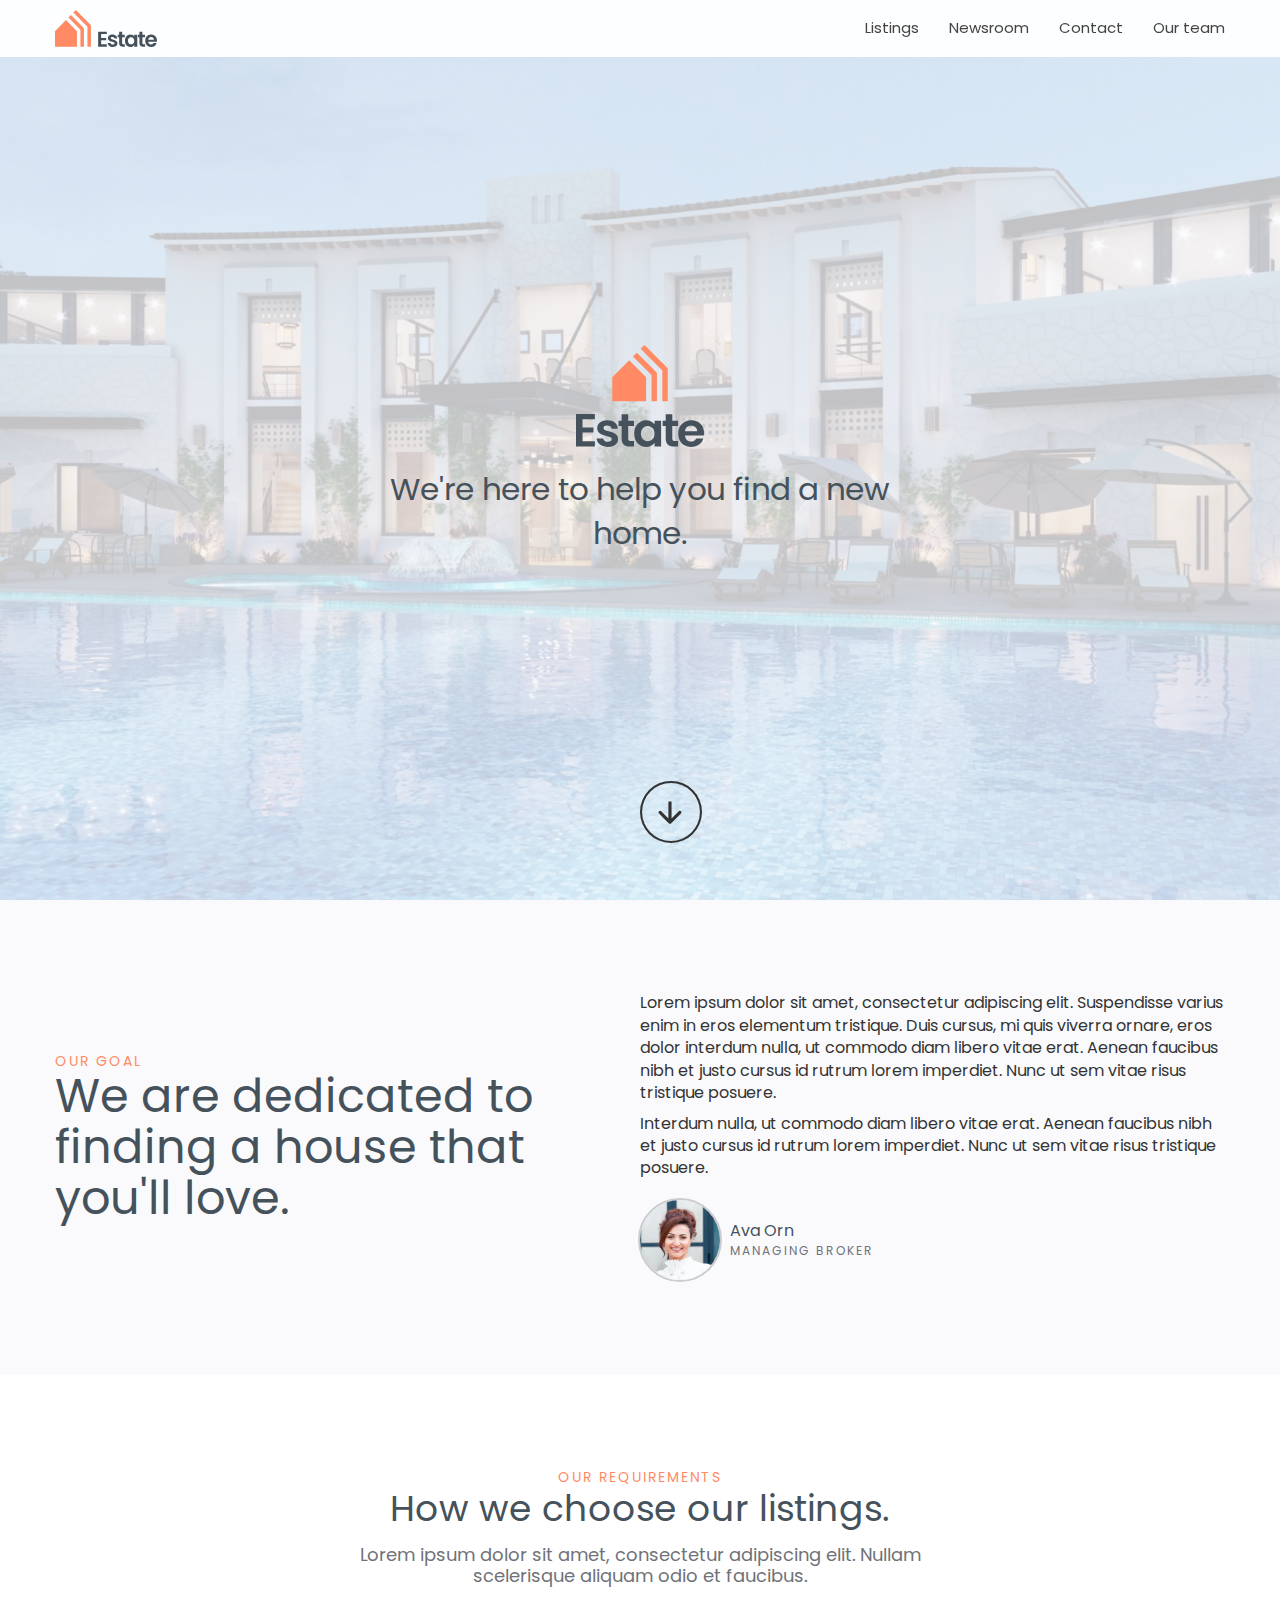
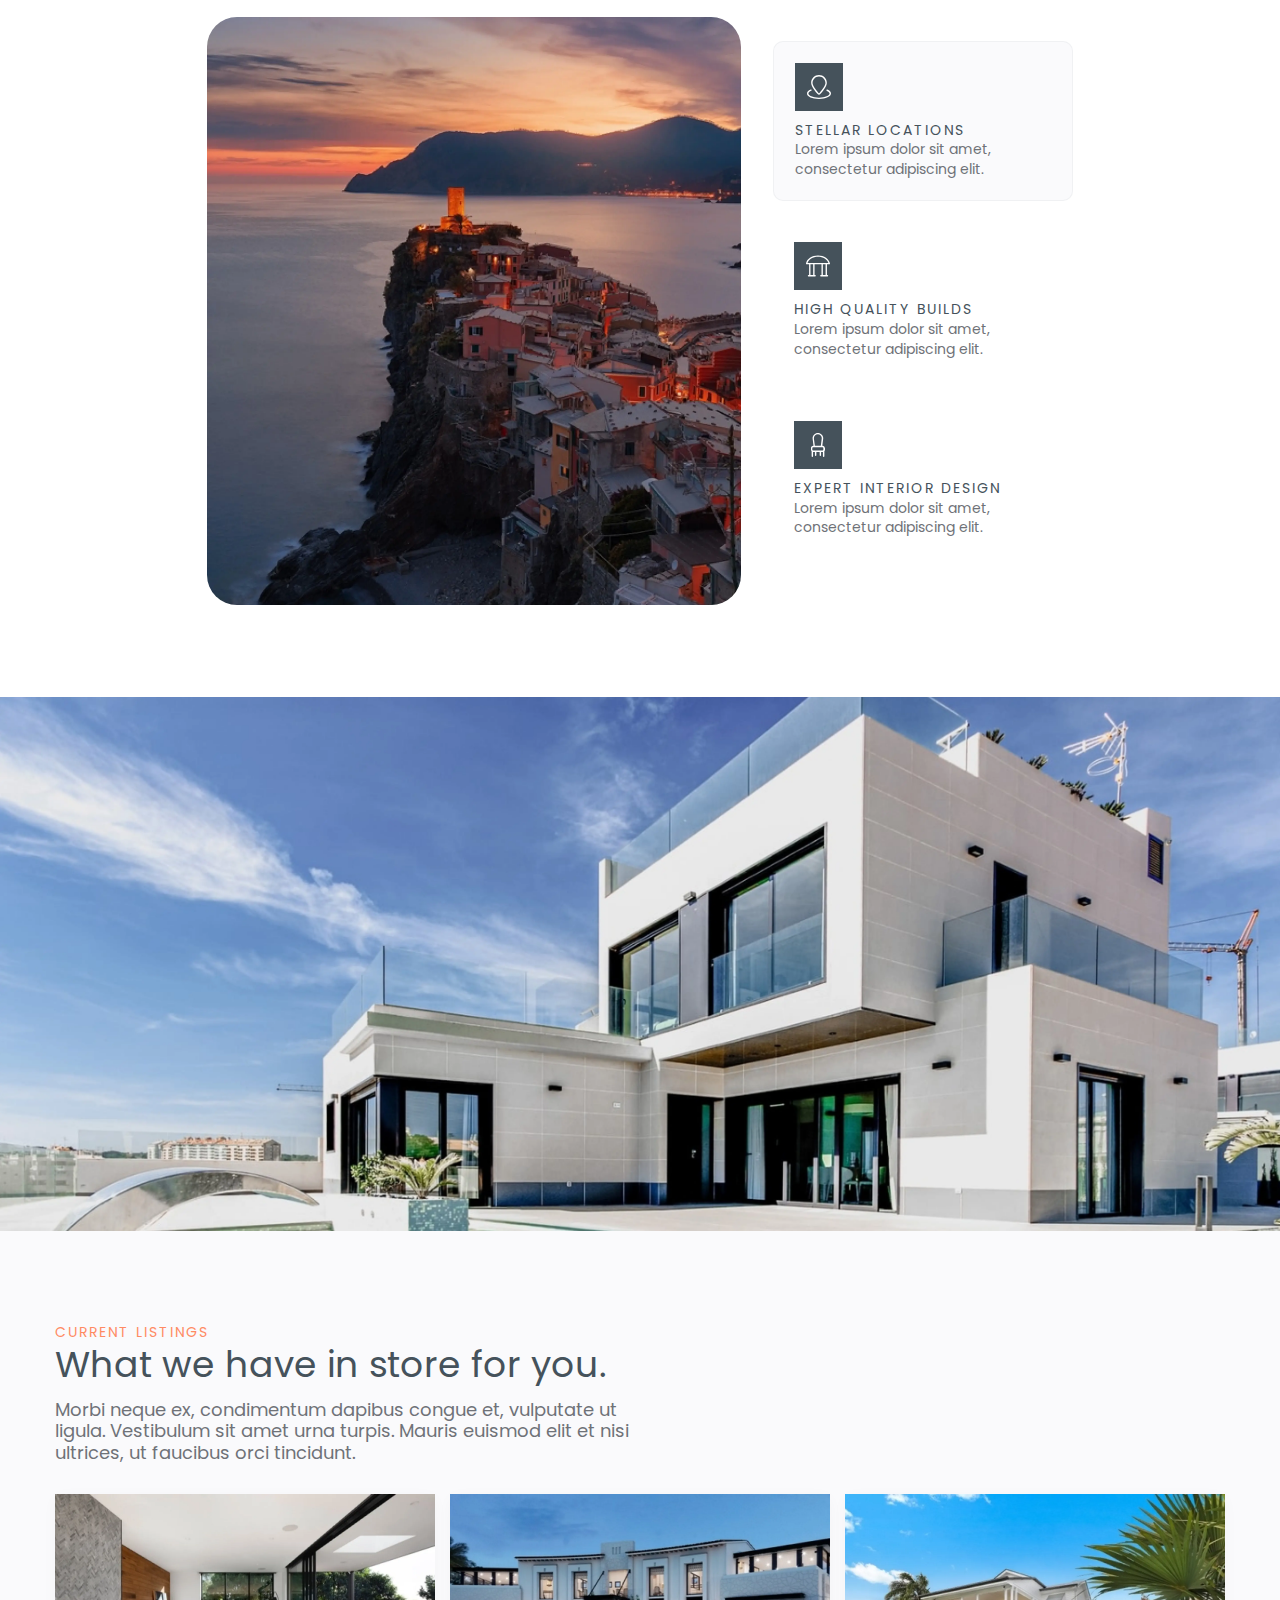
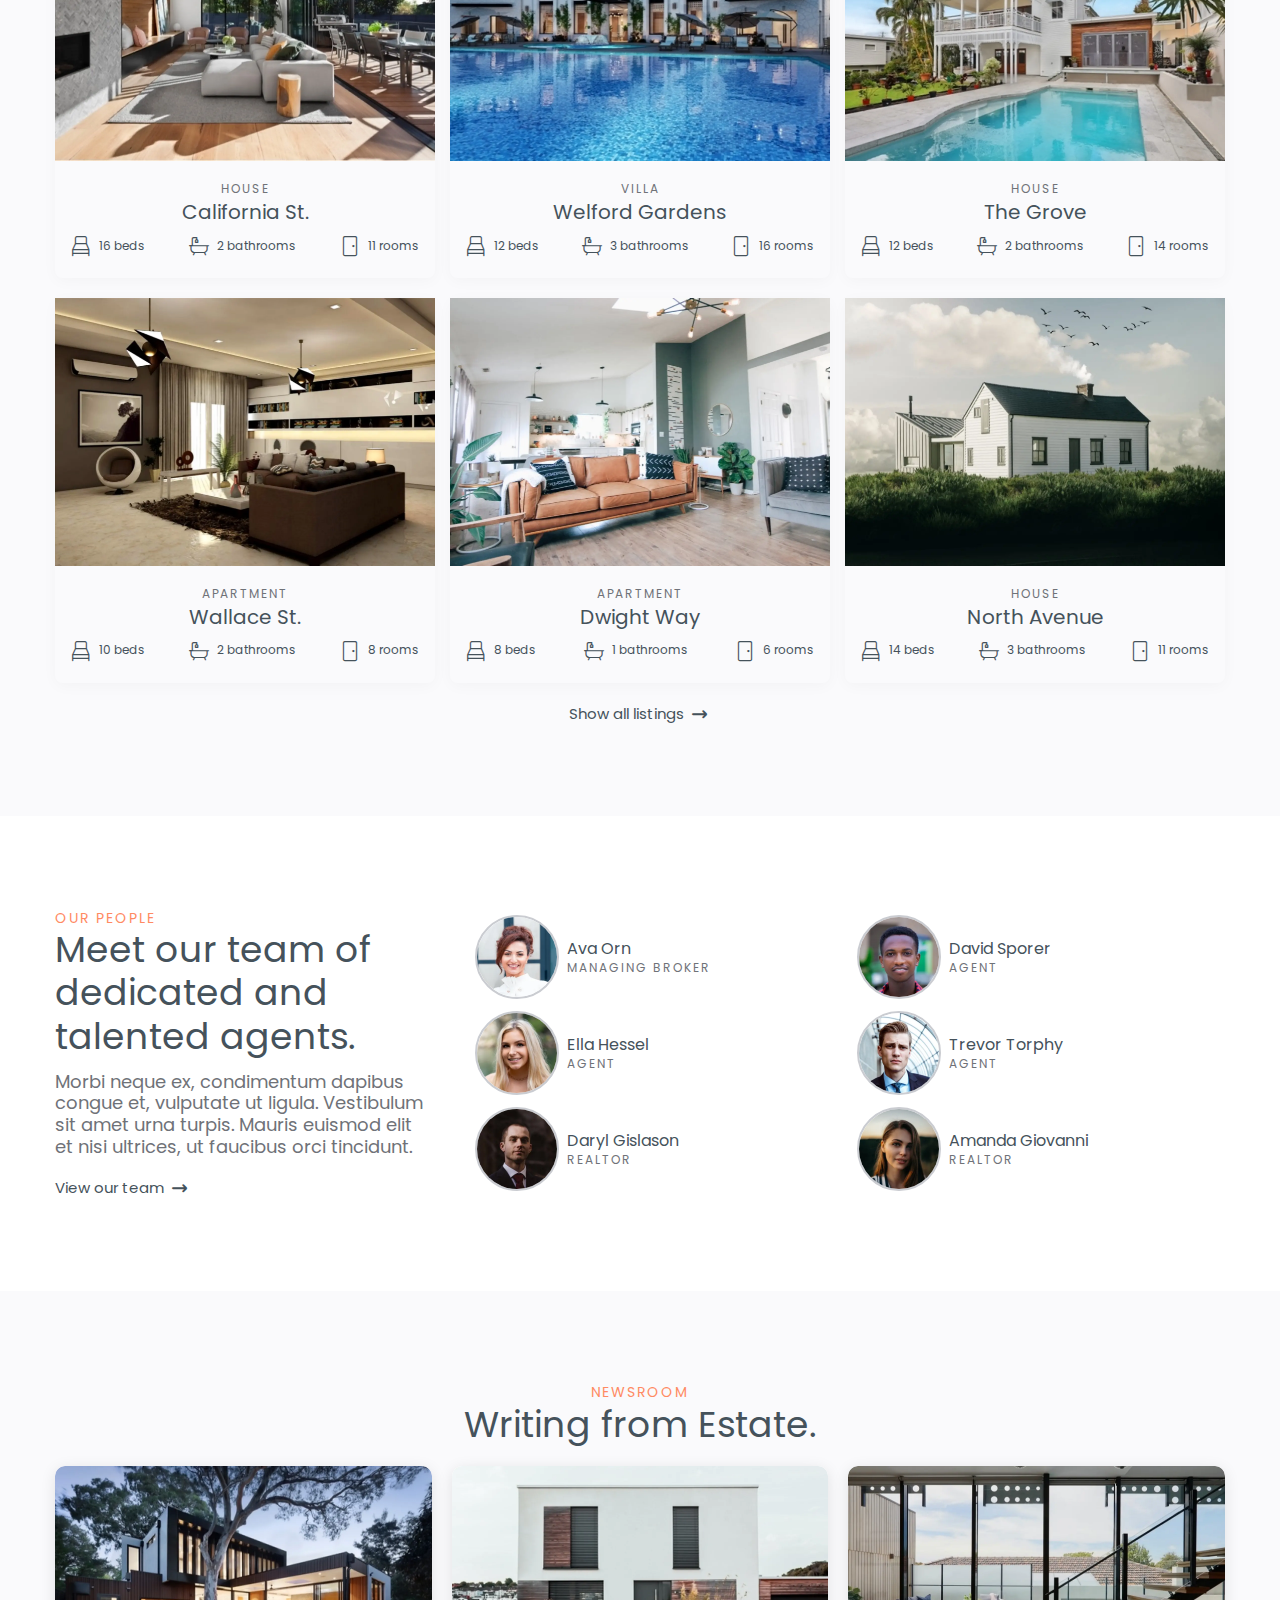
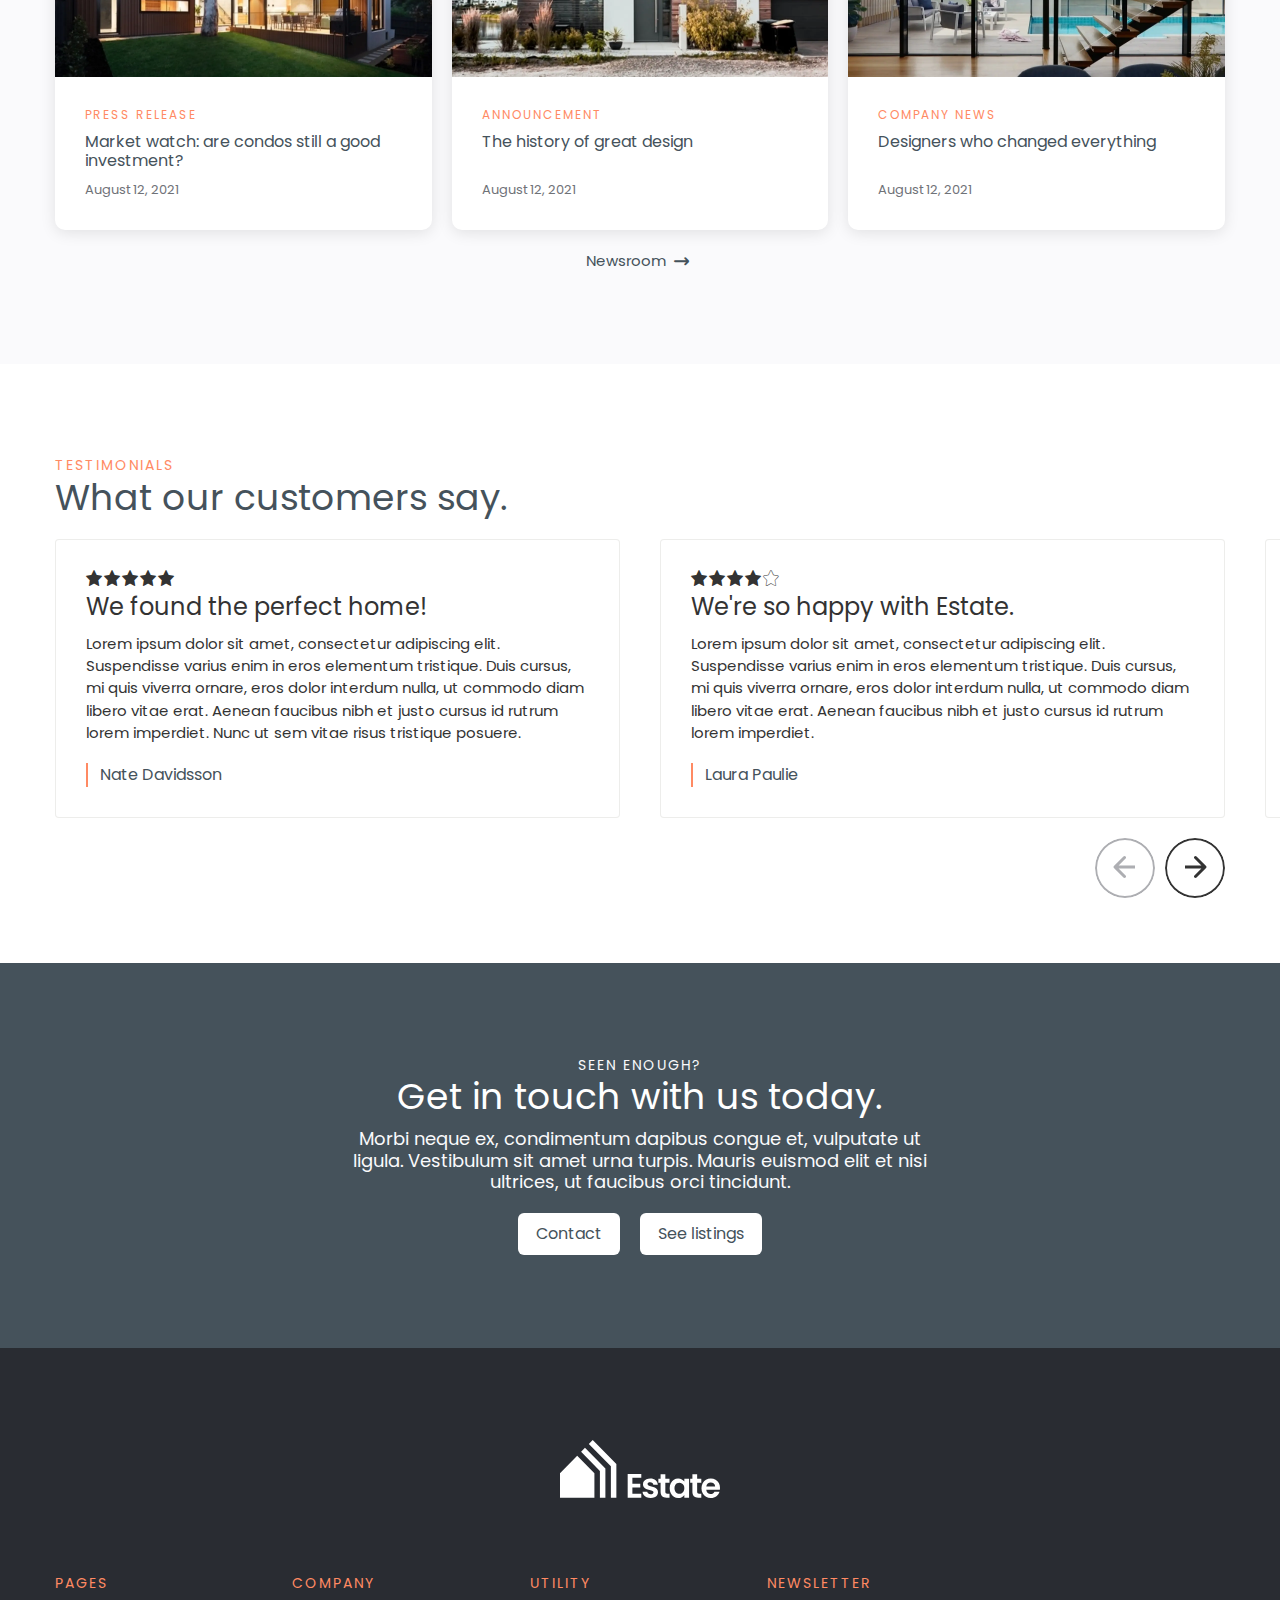
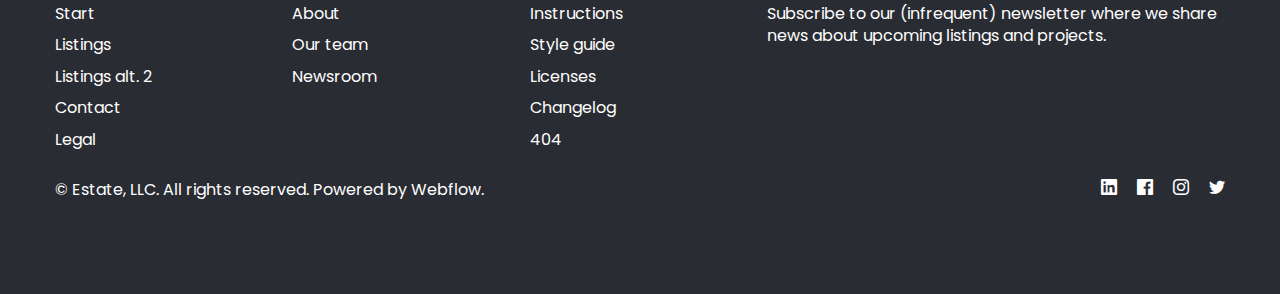
==== commit a5514aa6: "5" ====
--- a/home.html
+++ b/home.html
@@ -6,7 +6,7 @@
 	<meta charset="UTF-8">
 	<meta name="format-detection" content="telephone=no">
 	<!-- <style>body{opacity: 0;}</style> -->
-	<link rel="stylesheet" href="css/style.min.css?_v=20220531181249">
+	<link rel="stylesheet" href="css/style.min.css?_v=20220531185733">
 	<link rel="shortcut icon" href="favicon.ico">
 	<!-- <meta name="robots" content="noindex, nofollow"> -->
 	<meta name="viewport" content="width=device-width, initial-scale=1.0">
@@ -478,12 +478,7 @@
 						<article class="menu-footer__column menu-footer__column_form">
 							<h3 class="menu-footer__title">Newsletter</h3>
 							<div class="menu-footer__text">Subscribe to our (infrequent) newsletter where we share news about upcoming listings and projects.</div>
-							<form data-dev class="menu-footer__form">
-								<div class="menu-footer__row-form">
-									<input data-required="email" autocomplete="off" type="text" name="form[]" data-error="Error - Please, enter correct email" placeholder="Email" class="menu-footer__input">
-									<button type="submit" class="menu-footer__button">Submit</button>
-								</div>
-							</form>
+
 						</article>
 					</nav>
 				</div>
@@ -509,7 +504,7 @@
 		</div>
 	</div>
 </div> -->
-	<script src="js/app.min.js?_v=20220531181249"></script>
+	<script src="js/app.min.js?_v=20220531185733"></script>
 </body>
 
 </html>--- a/css/style.min.css
+++ b/css/style.min.css
@@ -1 +1 @@
-@charset "UTF-8";@import url(https://fonts.googleapis.com/css?family=Poppins:regular&display=swap);@font-face{font-family:icons;font-display:swap;src:url(../fonts/icons.woff2) format("woff2"),url(../fonts/icons.woff) format("woff");font-weight:400;font-style:normal}[class*=_icon-]:before{font-family:icons;font-style:normal;font-weight:400;font-variant:normal;text-transform:none;line-height:1;-webkit-font-smoothing:antialiased;-moz-osx-font-smoothing:grayscale}[class*=_icon-]:before{display:block}._icon-arrow-down:before{content:"\e900"}._icon-arrow-down-circle:before{content:"\e901"}._icon-arrow-next:before{content:"\e902"}._icon-arrow-next-circle:before{content:"\e903"}._icon-arrow-prev:before{content:"\e904"}._icon-arrow-prev-circle:before{content:"\e905"}._icon-arrow-right:before{content:"\e906"}._icon-bathroom:before{content:"\e907"}._icon-bed:before{content:"\e908"}._icon-facebook:before{content:"\e909"}._icon-in:before{content:"\e90a"}._icon-instagram:before{content:"\e90b"}._icon-room:before{content:"\e90c"}._icon-star-empty:before{content:"\e90d"}._icon-star-full:before{content:"\e90e"}._icon-twitter:before{content:"\e90f"}*{padding:0;margin:0;border:0}*,:after,:before{-webkit-box-sizing:border-box;box-sizing:border-box}body,html{height:100%;min-width:280px}body{color:#333;line-height:1;font-family:Poppins;font-size:1rem;-ms-text-size-adjust:100%;-moz-text-size-adjust:100%;-webkit-text-size-adjust:100%;-webkit-font-smoothing:antialiased;-moz-osx-font-smoothing:grayscale}button,input,textarea{font-family:Poppins;font-size:inherit}button{cursor:pointer;color:inherit;background-color:inherit}a{color:inherit}a:link,a:visited{text-decoration:none}a:hover{text-decoration:none}ul li{list-style:none}img{vertical-align:top}h1,h2,h3,h4,h5,h6{font-weight:inherit;font-size:inherit}.wrapper{min-height:100%;display:-webkit-box;display:-ms-flexbox;display:flex;-webkit-box-orient:vertical;-webkit-box-direction:normal;-ms-flex-direction:column;flex-direction:column;overflow:hidden}.wrapper>main{-webkit-box-flex:1;-ms-flex:1 1 auto;flex:1 1 auto}.wrapper>*{min-width:0}[class*=__container]{max-width:73.125rem;-webkit-box-sizing:content-box;box-sizing:content-box;margin:0 auto;padding:0 .9375rem}@supports (padding-left:clamp(0.9375rem ,-40.4419642857rem + 66.7410714286vw ,19.625rem)){[class*=__container_requirments]{padding-left:clamp(.9375rem ,-40.4419642857rem + 66.7410714286vw ,19.625rem)}}@supports not (padding-left:clamp(0.9375rem ,-40.4419642857rem + 66.7410714286vw ,19.625rem)){[class*=__container_requirments]{padding-left:calc(.9375rem + 18.6875 * (100vw - 62rem)/ 28)}}@supports (padding-right:clamp(0.9375rem ,-40.4419642857rem + 66.7410714286vw ,19.625rem)){[class*=__container_requirments]{padding-right:clamp(.9375rem ,-40.4419642857rem + 66.7410714286vw ,19.625rem)}}@supports not (padding-right:clamp(0.9375rem ,-40.4419642857rem + 66.7410714286vw ,19.625rem)){[class*=__container_requirments]{padding-right:calc(.9375rem + 18.6875 * (100vw - 62rem)/ 28)}}[data-fullscreen]{min-height:100vh}.touch [data-fullscreen]{min-height:calc(var(--vh,1vh) * 100)}[class*=-ibg]{position:relative}[class*=-ibg] img{position:absolute;width:100%;height:100%;top:0;left:0;-o-object-fit:cover;object-fit:cover}[class*=-ibg_contain] img{-o-object-fit:contain;object-fit:contain}.author{display:-webkit-inline-box;display:-ms-inline-flexbox;display:inline-flex;gap:.625rem;-webkit-box-align:center;-ms-flex-align:center;align-items:center;-ms-grid-column-align:start;justify-self:start}.author__author-image-ibg{-webkit-box-flex:0;-ms-flex:0 0 5rem;flex:0 0 5rem;width:5rem;height:5rem;overflow:hidden;border-radius:50%;outline:.125rem solid #caccd1}.author__author-image-ibg img{-webkit-transition:all .4s ease 0s;-o-transition:all .4s ease 0s;transition:all .4s ease 0s}.author__author-name{-webkit-transition:all .3s ease 0s;-o-transition:all .3s ease 0s;transition:all .3s ease 0s;color:#45525b;line-height:140%}.author__author-position{font-size:.75rem;line-height:140%;letter-spacing:.125rem;text-transform:uppercase;color:#6f7278}.header{background-color:rgba(255,255,255,.95);min-height:2.875rem;position:fixed;top:0;left:0;width:100%;z-index:50}.header__container{display:-webkit-box;display:-ms-flexbox;display:flex;-webkit-box-pack:justify;-ms-flex-pack:justify;justify-content:space-between;-webkit-box-align:center;-ms-flex-align:center;align-items:center;gap:1.25rem;padding-top:.625rem;padding-bottom:.625rem}.header__logo{-webkit-box-flex:0;-ms-flex:0 1 6.375rem;flex:0 1 6.375rem;position:relative;z-index:3}.header__menu{-webkit-box-flex:1;-ms-flex:1 1 auto;flex:1 1 auto;display:-webkit-box;display:-ms-flexbox;display:flex;-webkit-box-pack:end;-ms-flex-pack:end;justify-content:flex-end}.menu__list{display:-webkit-box;display:-ms-flexbox;display:flex;-ms-flex-wrap:wrap;flex-wrap:wrap;row-gap:.625rem}@supports ((-moz-column-gap:clamp(0.9375rem ,0.652173913rem + 1.6304347826vw ,1.875rem)) or (column-gap:clamp(0.9375rem ,0.652173913rem + 1.6304347826vw ,1.875rem))){.menu__list{-webkit-column-gap:clamp(.9375rem ,.652173913rem + 1.6304347826vw ,1.875rem);-moz-column-gap:clamp(.9375rem ,.652173913rem + 1.6304347826vw ,1.875rem);column-gap:clamp(.9375rem ,.652173913rem + 1.6304347826vw ,1.875rem)}}@supports not ((-moz-column-gap:clamp(0.9375rem ,0.652173913rem + 1.6304347826vw ,1.875rem)) or (column-gap:clamp(0.9375rem ,0.652173913rem + 1.6304347826vw ,1.875rem))){.menu__list{-webkit-column-gap:calc(.9375rem + .9375 * (100vw - 17.5rem)/ 57.5);-moz-column-gap:calc(.9375rem + .9375 * (100vw - 17.5rem)/ 57.5);column-gap:calc(.9375rem + .9375 * (100vw - 17.5rem)/ 57.5)}}.menu__link{font-size:.9375rem;line-height:107%;color:#444;-webkit-transition:all .3s ease 0s;-o-transition:all .3s ease 0s;transition:all .3s ease 0s}.icon-menu{display:none}.footer{background:#292c32}@supports (padding-top:clamp(3.125rem ,2.0246478873rem + 4.6948356808vw ,6.25rem)){.footer{padding-top:clamp(3.125rem ,2.0246478873rem + 4.6948356808vw ,6.25rem)}}@supports not (padding-top:clamp(3.125rem ,2.0246478873rem + 4.6948356808vw ,6.25rem)){.footer{padding-top:calc(3.125rem + 3.125 * (100vw - 23.4375rem)/ 66.5625)}}@supports (padding-bottom:clamp(3.125rem ,2.0246478873rem + 4.6948356808vw ,6.25rem)){.footer{padding-bottom:clamp(3.125rem ,2.0246478873rem + 4.6948356808vw ,6.25rem)}}@supports not (padding-bottom:clamp(3.125rem ,2.0246478873rem + 4.6948356808vw ,6.25rem)){.footer{padding-bottom:calc(3.125rem + 3.125 * (100vw - 23.4375rem)/ 66.5625)}}.footer__logo{display:-webkit-box;display:-ms-flexbox;display:flex;-webkit-box-pack:center;-ms-flex-pack:center;justify-content:center}@supports (margin-bottom:clamp(1.875rem ,1rem + 5vw ,4.75rem)){.footer__logo{margin-bottom:clamp(1.875rem ,1rem + 5vw ,4.75rem)}}@supports not (margin-bottom:clamp(1.875rem ,1rem + 5vw ,4.75rem)){.footer__logo{margin-bottom:calc(1.875rem + 2.875 * (100vw - 17.5rem)/ 57.5)}}.footer__bottom{display:-webkit-box;display:-ms-flexbox;display:flex;-ms-flex-wrap:wrap;flex-wrap:wrap;gap:1.25rem;-webkit-box-pack:justify;-ms-flex-pack:justify;justify-content:space-between}.footer__copy-right{line-height:140%;color:#fff}.footer__social-links{display:-webkit-box;display:-ms-flexbox;display:flex;gap:1.25rem;color:#fff}.footer__in{-webkit-transition:all .3s ease 0s;-o-transition:all .3s ease 0s;transition:all .3s ease 0s}.footer__facebook{-webkit-transition:all .3s ease 0s;-o-transition:all .3s ease 0s;transition:all .3s ease 0s}.footer__instagram{-webkit-transition:all .3s ease 0s;-o-transition:all .3s ease 0s;transition:all .3s ease 0s}.footer__twitter{-webkit-transition:all .3s ease 0s;-o-transition:all .3s ease 0s;transition:all .3s ease 0s}.middle-footer:not(:last-child){margin-bottom:1.75rem}.menu-footer{display:-ms-grid;display:grid;-ms-grid-columns:1fr 1fr 1fr 39.11%;grid-template-columns:1fr 1fr 1fr 39.11%;-webkit-column-gap:1rem;-moz-column-gap:1rem;column-gap:1rem;row-gap:1.625rem}._spoller-init .menu-footer__column_form .menu-footer__title::after,._spoller-init .menu-footer__column_form .menu-footer__title::before{display:none}.menu-footer__title{font-size:.875rem;line-height:140%;color:#ff8a63;letter-spacing:.125rem;text-transform:uppercase}.menu-footer__title:not(:last-child){margin-bottom:.5625rem}.menu-footer__item:not(:last-child){margin-bottom:.5625rem}.menu-footer__link{line-height:140%;color:#fff}.menu-footer__text{line-height:140%;color:#fff}.menu-footer__text:not(:last-child){margin-bottom:2rem}.menu-footer__row-form{height:3.3125rem;background-color:#f9fafb;border:.0625rem solid #e5e7eb;border-radius:.5rem;display:-webkit-box;display:-ms-flexbox;display:flex;gap:.4375rem;padding:.4375rem .4375rem .4375rem 2.125rem;position:relative}.menu-footer__input{height:100%;-webkit-box-flex:1;-ms-flex:1 1 100%;flex:1 1 100%}.menu-footer__input._form-focus{outline:1px solid transparent}.menu-footer__button{justify-self:flex-end;padding:.5rem;line-height:140%;color:#fff;background-color:#3a4443;border-radius:.625rem;-webkit-transition:all .3s ease 0s;-o-transition:all .3s ease 0s;transition:all .3s ease 0s}.form__error{position:absolute;left:2.125rem;bottom:0;-webkit-transform:translate(0,1.625rem);-ms-transform:translate(0,1.625rem);transform:translate(0,1.625rem);color:red}.no-webp .main-block{background:url(../img/main-block/main-background.jpg) center/cover no-repeat}.main-block{display:-ms-grid;display:grid;-webkit-box-align:center;-ms-flex-align:center;align-items:center;position:relative}.main-block::before{content:"";position:absolute;top:0;left:0;width:100%;height:100%;background:rgba(250,250,252,.78)}.main-block__content{display:-webkit-box;display:-ms-flexbox;display:flex;-webkit-box-orient:vertical;-webkit-box-direction:normal;-ms-flex-direction:column;flex-direction:column;-webkit-box-align:center;-ms-flex-align:center;align-items:center;gap:1.25rem;margin-top:5rem;margin-bottom:5rem;position:relative;z-index:2}.main-block__logo{position:relative;z-index:2}.main-block__title{line-height:140%;text-align:center;color:#45525b;max-width:32.8125rem}@supports (font-size:clamp(1.625rem ,1.5178571429rem + 0.5357142857vw ,2rem)){.main-block__title{font-size:clamp(1.625rem ,1.5178571429rem + .5357142857vw ,2rem)}}@supports not (font-size:clamp(1.625rem ,1.5178571429rem + 0.5357142857vw ,2rem)){.main-block__title{font-size:calc(1.625rem + .375 * (100vw - 20rem)/ 70)}}.main-block__scroll-button{position:absolute;left:50%;-webkit-animation:scroll-down 1s infinite ease-in-out alternate;animation:scroll-down 1s infinite ease-in-out alternate}@supports (bottom:clamp(2.5rem ,2.1428571429rem + 1.7857142857vw ,3.75rem)){.main-block__scroll-button{bottom:clamp(2.5rem ,2.1428571429rem + 1.7857142857vw ,3.75rem)}}@supports not (bottom:clamp(2.5rem ,2.1428571429rem + 1.7857142857vw ,3.75rem)){.main-block__scroll-button{bottom:calc(2.5rem + 1.25 * (100vw - 20rem)/ 70)}}@supports (font-size:clamp(3.125rem ,2.875rem + 1.25vw ,4rem)){.main-block__scroll-button{font-size:clamp(3.125rem ,2.875rem + 1.25vw ,4rem)}}@supports not (font-size:clamp(3.125rem ,2.875rem + 1.25vw ,4rem)){.main-block__scroll-button{font-size:calc(3.125rem + .875 * (100vw - 20rem)/ 70)}}@supports (width:clamp(3.125rem ,2.875rem + 1.25vw ,4rem)){.main-block__scroll-button{width:clamp(3.125rem ,2.875rem + 1.25vw ,4rem)}}@supports not (width:clamp(3.125rem ,2.875rem + 1.25vw ,4rem)){.main-block__scroll-button{width:calc(3.125rem + .875 * (100vw - 20rem)/ 70)}}@supports (height:clamp(3.125rem ,2.875rem + 1.25vw ,4rem)){.main-block__scroll-button{height:clamp(3.125rem ,2.875rem + 1.25vw ,4rem)}}@supports not (height:clamp(3.125rem ,2.875rem + 1.25vw ,4rem)){.main-block__scroll-button{height:calc(3.125rem + .875 * (100vw - 20rem)/ 70)}}@-webkit-keyframes scroll-down{0%{-webkit-transform:translate(-50%,0);transform:translate(-50%,0)}100%{-webkit-transform:translate(-50%,30%);transform:translate(-50%,30%)}}@keyframes scroll-down{0%{-webkit-transform:translate(-50%,0);transform:translate(-50%,0)}100%{-webkit-transform:translate(-50%,30%);transform:translate(-50%,30%)}}.goal{background:#fafafc}@supports (padding-top:clamp(3.125rem ,2.0246478873rem + 4.6948356808vw ,6.25rem)){.goal{padding-top:clamp(3.125rem ,2.0246478873rem + 4.6948356808vw ,6.25rem)}}@supports not (padding-top:clamp(3.125rem ,2.0246478873rem + 4.6948356808vw ,6.25rem)){.goal{padding-top:calc(3.125rem + 3.125 * (100vw - 23.4375rem)/ 66.5625)}}@supports (padding-bottom:clamp(3.125rem ,2.0246478873rem + 4.6948356808vw ,6.25rem)){.goal{padding-bottom:clamp(3.125rem ,2.0246478873rem + 4.6948356808vw ,6.25rem)}}@supports not (padding-bottom:clamp(3.125rem ,2.0246478873rem + 4.6948356808vw ,6.25rem)){.goal{padding-bottom:calc(3.125rem + 3.125 * (100vw - 23.4375rem)/ 66.5625)}}.goal__container{display:-webkit-box;display:-ms-flexbox;display:flex;-webkit-box-align:center;-ms-flex-align:center;align-items:center}.goal__titles{-webkit-box-flex:0;-ms-flex:0 1 50%;flex:0 1 50%}@supports (padding-right:clamp(1.875rem ,-7.8125rem + 15.625vw ,6.25rem)){.goal__titles{padding-right:clamp(1.875rem ,-7.8125rem + 15.625vw ,6.25rem)}}@supports not (padding-right:clamp(1.875rem ,-7.8125rem + 15.625vw ,6.25rem)){.goal__titles{padding-right:calc(1.875rem + 4.375 * (100vw - 62rem)/ 28)}}.goal__title{font-size:.875rem;line-height:140%;text-transform:uppercase;color:#ff8a63;letter-spacing:.125rem}.goal__subtitle{line-height:110%;color:#45525b}@supports (font-size:clamp(2.25rem ,1.985915493rem + 1.1267605634vw ,3rem)){.goal__subtitle{font-size:clamp(2.25rem ,1.985915493rem + 1.1267605634vw ,3rem)}}@supports not (font-size:clamp(2.25rem ,1.985915493rem + 1.1267605634vw ,3rem)){.goal__subtitle{font-size:calc(2.25rem + .75 * (100vw - 23.4375rem)/ 66.5625)}}.goal__content{-webkit-box-flex:0;-ms-flex:0 1 50%;flex:0 1 50%}.goal__text{line-height:140%}.goal__text p:not(:last-child){margin-bottom:.5rem}.goal__text:not(:last-child){margin-bottom:1.25rem}@supports (padding-top:clamp(3.125rem ,2.0246478873rem + 4.6948356808vw ,6.25rem)){.requirments{padding-top:clamp(3.125rem ,2.0246478873rem + 4.6948356808vw ,6.25rem)}}@supports not (padding-top:clamp(3.125rem ,2.0246478873rem + 4.6948356808vw ,6.25rem)){.requirments{padding-top:calc(3.125rem + 3.125 * (100vw - 23.4375rem)/ 66.5625)}}@supports (padding-bottom:clamp(3.125rem ,2.0246478873rem + 4.6948356808vw ,6.25rem)){.requirments{padding-bottom:clamp(3.125rem ,2.0246478873rem + 4.6948356808vw ,6.25rem)}}@supports not (padding-bottom:clamp(3.125rem ,2.0246478873rem + 4.6948356808vw ,6.25rem)){.requirments{padding-bottom:calc(3.125rem + 3.125 * (100vw - 23.4375rem)/ 66.5625)}}.requirments__container_requirments{row-gap:1.875rem;display:-webkit-box;display:-ms-flexbox;display:flex;-webkit-box-orient:vertical;-webkit-box-direction:normal;-ms-flex-direction:column;flex-direction:column}.header-requirments{max-width:37.5rem;text-align:center;-ms-flex-item-align:center;-ms-grid-row-align:center;align-self:center}.header-requirments__title{font-size:.875rem;line-height:140%;text-transform:uppercase;letter-spacing:.125rem;color:#ff8a63}.header-requirments__subtitle{font-size:2.25rem;line-height:120%;color:#45525b}.header-requirments__subtitle:not(:last-child){margin-bottom:.8125rem}.header-requirments__text{font-size:1.125rem;line-height:120%;color:#6f7278}.content-requirments{display:-webkit-box;display:-ms-flexbox;display:flex;gap:2rem}.content-requirments__image-ibg{border-radius:1.875rem;overflow:hidden;-webkit-box-flex:1;-ms-flex:1 1 30rem;flex:1 1 30rem;min-height:36.75rem}.content-requirments__items{-webkit-box-flex:0;-ms-flex:0 1 18.75rem;flex:0 1 18.75rem;display:-webkit-box;display:-ms-flexbox;display:flex;-webkit-box-orient:vertical;-webkit-box-direction:normal;-ms-flex-direction:column;flex-direction:column;gap:1.25rem;-webkit-box-align:start;-ms-flex-align:start;align-items:start;padding-top:1.5rem;padding-bottom:1.5rem}.content-requirments__item._active-item{background:#fafafc;border:.0625rem solid rgba(202,204,209,.2)}.item-requirment{padding:1.3125rem;border-radius:.625rem}.item-requirment__icon{width:3rem;height:3rem;background:#45525b;display:-webkit-box;display:-ms-flexbox;display:flex;-webkit-box-pack:center;-ms-flex-pack:center;justify-content:center;-webkit-box-align:center;-ms-flex-align:center;align-items:center}.item-requirment__icon:not(:last-child){margin-bottom:.625rem}.item-requirment__title{font-size:.875rem;line-height:140%;letter-spacing:.125rem;text-transform:uppercase;color:#45525b}.item-requirment__text{font-size:.875rem;line-height:140%;color:#6f7278}.sub-block__image-ibg{padding-bottom:41.6666666667%;min-height:18.75rem}.listings{background:#fafafc}@supports (padding-top:clamp(3.125rem ,2.0246478873rem + 4.6948356808vw ,6.25rem)){.listings{padding-top:clamp(3.125rem ,2.0246478873rem + 4.6948356808vw ,6.25rem)}}@supports not (padding-top:clamp(3.125rem ,2.0246478873rem + 4.6948356808vw ,6.25rem)){.listings{padding-top:calc(3.125rem + 3.125 * (100vw - 23.4375rem)/ 66.5625)}}@supports (padding-bottom:clamp(3.125rem ,2.0246478873rem + 4.6948356808vw ,6.25rem)){.listings{padding-bottom:clamp(3.125rem ,2.0246478873rem + 4.6948356808vw ,6.25rem)}}@supports not (padding-bottom:clamp(3.125rem ,2.0246478873rem + 4.6948356808vw ,6.25rem)){.listings{padding-bottom:calc(3.125rem + 3.125 * (100vw - 23.4375rem)/ 66.5625)}}.listings__container{display:-ms-grid;display:grid}.listings__header:not(:last-child){margin-bottom:1.875rem}.listings__content:not(:last-child){margin-bottom:1.25rem}.listings__link{display:-webkit-inline-box;display:-ms-inline-flexbox;display:inline-flex;-webkit-box-align:center;-ms-flex-align:center;align-items:center;-ms-grid-column-align:center;justify-self:center;gap:.5rem;-webkit-box-orient:horizontal;-webkit-box-direction:reverse;-ms-flex-direction:row-reverse;flex-direction:row-reverse;-webkit-box-pack:center;-ms-flex-pack:center;justify-content:center;font-size:.9375rem;line-height:140%;color:#45525b;-webkit-transition:all .3s ease 0s;-o-transition:all .3s ease 0s;transition:all .3s ease 0s}.listings__link::before{-webkit-animation:arrow 1s ease-in-out 0s infinite alternate;animation:arrow 1s ease-in-out 0s infinite alternate;-webkit-box-flex:0;-ms-flex:0 0 20;flex:0 0 20;width:1.25rem;-webkit-transition:all .3s ease 0s;-o-transition:all .3s ease 0s;transition:all .3s ease 0s;-webkit-transform:translate(0,.0625rem);-ms-transform:translate(0,.0625rem);transform:translate(0,.0625rem)}.listings__link:not(:last-child){margin-bottom:1.875rem}.header-listings{max-width:37.5rem}.header-listings__title{font-size:.875rem;line-height:140%;text-transform:uppercase;letter-spacing:.125rem;color:#ff8a63}.header-listings__subtitle{font-size:2.25rem;line-height:120%;color:#45525b}.header-listings__subtitle:not(:last-child){margin-bottom:.8125rem}.header-listings__text{font-size:1.125rem;line-height:120%;color:#6f7278}.content-listings__items{display:-ms-grid;display:grid;-ms-grid-columns:(1fr)[3];grid-template-columns:repeat(3,1fr);-webkit-column-gap:.9375rem;-moz-column-gap:.9375rem;column-gap:.9375rem;row-gap:1.25rem}.item-listings{display:-ms-grid;display:grid;-ms-grid-rows:auto 1fr;grid-template-rows:auto 1fr;-webkit-box-shadow:0 3px 15px rgba(0,0,0,.03);box-shadow:0 3px 15px rgba(0,0,0,.03);border-radius:.5rem}.item-listings__image-ibg{padding-bottom:70.4485488127%}.item-listings__body{padding:1.25rem 1rem 1.375rem 1rem}.item-listings__apartment-type{font-size:.75rem;line-height:140%;text-align:center;letter-spacing:.125rem;text-transform:uppercase;color:#6f7278}.item-listings__apartment-address{-webkit-transition:all .3s ease 0s;-o-transition:all .3s ease 0s;transition:all .3s ease 0s;font-size:1.25rem;line-height:140%;text-align:center;color:#45525b}.item-listings__apartment-address:not(:last-child){margin-bottom:.625rem}.item-listings__footer{display:-webkit-box;display:-ms-flexbox;display:flex;-ms-flex-wrap:wrap;flex-wrap:wrap;-webkit-box-align:center;-ms-flex-align:center;align-items:center;-webkit-box-pack:justify;-ms-flex-pack:justify;justify-content:space-between;-webkit-column-gap:.625rem;-moz-column-gap:.625rem;column-gap:.625rem;row-gap:.625rem}.item-listings__beds{display:-webkit-box;display:-ms-flexbox;display:flex;-webkit-box-align:center;-ms-flex-align:center;align-items:center;-webkit-column-gap:.5rem;-moz-column-gap:.5rem;column-gap:.5rem;font-size:.75rem;line-height:140%;color:#45525b}.item-listings__beds::before{font-size:1.25rem;-webkit-box-flex:0;-ms-flex:0 0 1.25rem;flex:0 0 1.25rem;width:1.25rem;height:1.25rem}.item-listings__bathrooms{display:-webkit-box;display:-ms-flexbox;display:flex;-webkit-box-align:center;-ms-flex-align:center;align-items:center;-webkit-column-gap:.5rem;-moz-column-gap:.5rem;column-gap:.5rem;font-size:.75rem;line-height:140%;color:#45525b}.item-listings__bathrooms::before{font-size:1.25rem;-webkit-box-flex:0;-ms-flex:0 0 1.25rem;flex:0 0 1.25rem;width:1.25rem;height:1.25rem}.item-listings__rooms{display:-webkit-box;display:-ms-flexbox;display:flex;-webkit-box-align:center;-ms-flex-align:center;align-items:center;-webkit-column-gap:.5rem;-moz-column-gap:.5rem;column-gap:.5rem;font-size:.75rem;line-height:140%;color:#45525b}.item-listings__rooms::before{font-size:1.25rem;-webkit-box-flex:0;-ms-flex:0 0 1.25rem;flex:0 0 1.25rem;width:1.25rem;height:1.25rem}@supports (padding-top:clamp(3.125rem ,2.0246478873rem + 4.6948356808vw ,6.25rem)){.people{padding-top:clamp(3.125rem ,2.0246478873rem + 4.6948356808vw ,6.25rem)}}@supports not (padding-top:clamp(3.125rem ,2.0246478873rem + 4.6948356808vw ,6.25rem)){.people{padding-top:calc(3.125rem + 3.125 * (100vw - 23.4375rem)/ 66.5625)}}@supports (padding-bottom:clamp(3.125rem ,2.0246478873rem + 4.6948356808vw ,6.25rem)){.people{padding-bottom:clamp(3.125rem ,2.0246478873rem + 4.6948356808vw ,6.25rem)}}@supports not (padding-bottom:clamp(3.125rem ,2.0246478873rem + 4.6948356808vw ,6.25rem)){.people{padding-bottom:calc(3.125rem + 3.125 * (100vw - 23.4375rem)/ 66.5625)}}.people__container{display:-ms-grid;display:grid;-ms-grid-columns:23rem 1fr;grid-template-columns:23rem 1fr;-webkit-box-align:center;-ms-flex-align:center;align-items:center;row-gap:2.5rem}@supports ((-moz-column-gap:clamp(1.25rem ,-1.8928571429rem + 6.5476190476vw ,4rem)) or (column-gap:clamp(1.25rem ,-1.8928571429rem + 6.5476190476vw ,4rem))){.people__container{-webkit-column-gap:clamp(1.25rem ,-1.8928571429rem + 6.5476190476vw ,4rem);-moz-column-gap:clamp(1.25rem ,-1.8928571429rem + 6.5476190476vw ,4rem);column-gap:clamp(1.25rem ,-1.8928571429rem + 6.5476190476vw ,4rem)}}@supports not ((-moz-column-gap:clamp(1.25rem ,-1.8928571429rem + 6.5476190476vw ,4rem)) or (column-gap:clamp(1.25rem ,-1.8928571429rem + 6.5476190476vw ,4rem))){.people__container{-webkit-column-gap:calc(1.25rem + 2.75 * (100vw - 48rem)/ 42);-moz-column-gap:calc(1.25rem + 2.75 * (100vw - 48rem)/ 42);column-gap:calc(1.25rem + 2.75 * (100vw - 48rem)/ 42)}}.people__items{display:-ms-grid;display:grid;-ms-grid-columns:(1fr)[2];grid-template-columns:repeat(2,1fr);gap:1rem}.content-people__title{font-size:.875rem;line-height:140%;text-transform:uppercase;letter-spacing:.125rem;color:#ff8a63}.content-people__subtitle{font-size:2.25rem;line-height:120%;color:#45525b}.content-people__subtitle:not(:last-child){margin-bottom:.8125rem}.content-people__text{font-size:1.125rem;line-height:120%;color:#6f7278}.content-people__text:not(:last-child){margin-bottom:1.25rem}.content-people__link{display:-webkit-inline-box;display:-ms-inline-flexbox;display:inline-flex;-webkit-box-align:center;-ms-flex-align:center;align-items:center;gap:.5rem;-webkit-box-orient:horizontal;-webkit-box-direction:reverse;-ms-flex-direction:row-reverse;flex-direction:row-reverse;-webkit-box-pack:center;-ms-flex-pack:center;justify-content:center;font-size:.9375rem;line-height:140%;color:#45525b;-webkit-transition:all .3s ease 0s;-o-transition:all .3s ease 0s;transition:all .3s ease 0s}.content-people__link::before{-webkit-animation:arrow 1s ease-in-out 0s infinite alternate;animation:arrow 1s ease-in-out 0s infinite alternate;-webkit-box-flex:0;-ms-flex:0 0 20;flex:0 0 20;width:1.25rem;-webkit-transition:all .3s ease 0s;-o-transition:all .3s ease 0s;transition:all .3s ease 0s;-webkit-transform:translate(0,.0625rem);-ms-transform:translate(0,.0625rem);transform:translate(0,.0625rem)}.content-people__link:not(:last-child){margin-bottom:1.875rem}.newsroom{background:#fafafc}@supports (padding-top:clamp(3.125rem ,2.0246478873rem + 4.6948356808vw ,6.25rem)){.newsroom{padding-top:clamp(3.125rem ,2.0246478873rem + 4.6948356808vw ,6.25rem)}}@supports not (padding-top:clamp(3.125rem ,2.0246478873rem + 4.6948356808vw ,6.25rem)){.newsroom{padding-top:calc(3.125rem + 3.125 * (100vw - 23.4375rem)/ 66.5625)}}@supports (padding-bottom:clamp(3.125rem ,2.0246478873rem + 4.6948356808vw ,6.25rem)){.newsroom{padding-bottom:clamp(3.125rem ,2.0246478873rem + 4.6948356808vw ,6.25rem)}}@supports not (padding-bottom:clamp(3.125rem ,2.0246478873rem + 4.6948356808vw ,6.25rem)){.newsroom{padding-bottom:calc(3.125rem + 3.125 * (100vw - 23.4375rem)/ 66.5625)}}.newsroom__container{display:-ms-grid;display:grid}.newsroom__items{display:-ms-grid;display:grid;-ms-grid-columns:(1fr)[3];grid-template-columns:repeat(3,1fr);gap:1.25rem}.newsroom__items:not(:last-child){margin-bottom:1.25rem}.newsroom__link{display:-webkit-inline-box;display:-ms-inline-flexbox;display:inline-flex;-webkit-box-align:center;-ms-flex-align:center;align-items:center;-ms-grid-column-align:center;justify-self:center;gap:.5rem;-webkit-box-orient:horizontal;-webkit-box-direction:reverse;-ms-flex-direction:row-reverse;flex-direction:row-reverse;-webkit-box-pack:center;-ms-flex-pack:center;justify-content:center;font-size:.9375rem;line-height:140%;color:#45525b;-webkit-transition:all .3s ease 0s;-o-transition:all .3s ease 0s;transition:all .3s ease 0s}.newsroom__link::before{-webkit-animation:arrow 1s ease-in-out 0s infinite alternate;animation:arrow 1s ease-in-out 0s infinite alternate;-webkit-box-flex:0;-ms-flex:0 0 20;flex:0 0 20;width:1.25rem;-webkit-transition:all .3s ease 0s;-o-transition:all .3s ease 0s;transition:all .3s ease 0s;-webkit-transform:translate(0,.0625rem);-ms-transform:translate(0,.0625rem);transform:translate(0,.0625rem)}.newsroom__link:not(:last-child){margin-bottom:1.875rem}@-webkit-keyframes arrow{0%{-webkit-transform:translate(0,.0625rem);transform:translate(0,.0625rem)}100%{-webkit-transform:translate(.625rem,.0625rem);transform:translate(.625rem,.0625rem)}}@keyframes arrow{0%{-webkit-transform:translate(0,.0625rem);transform:translate(0,.0625rem)}100%{-webkit-transform:translate(.625rem,.0625rem);transform:translate(.625rem,.0625rem)}}.header-newsroom{max-width:37.5rem;text-align:center;-ms-grid-column-align:center;justify-self:center}.header-newsroom:not(:last-child){margin-bottom:1.25rem}.header-newsroom__title{font-size:.875rem;line-height:140%;text-transform:uppercase;letter-spacing:.125rem;color:#ff8a63}.header-newsroom__subtitle{font-size:2.25rem;line-height:120%;color:#45525b}.header-newsroom__subtitle:not(:last-child){margin-bottom:.8125rem}.item-newsroom{display:-ms-grid;display:grid;-ms-grid-rows:auto 1fr;grid-template-rows:auto 1fr;-webkit-box-shadow:0 .1875rem .9375rem rgba(0,0,0,.1);box-shadow:0 .1875rem .9375rem rgba(0,0,0,.1);border-radius:.625rem;overflow:hidden;background-color:#fff}.item-newsroom__image-ibg{overflow:hidden;padding-bottom:56.1170212766%;min-height:12.5rem}.item-newsroom__image-ibg img{-webkit-transition:all .6s ease 0s;-o-transition:all .6s ease 0s;transition:all .6s ease 0s}.item-newsroom__body{padding:1.875rem;display:-ms-grid;display:grid;-ms-grid-rows:auto 1fr;grid-template-rows:auto 1fr}.item-newsroom__group-title{font-size:.75rem;line-height:140%;color:#ff8a63;letter-spacing:.125rem;text-transform:uppercase}.item-newsroom__group-title:not(:last-child){margin-bottom:.5rem}.item-newsroom__subtitle{line-height:120%;color:#45525b}.item-newsroom__subtitle:not(:last-child){margin-bottom:.625rem}.item-newsroom__date{font-size:.8125rem;line-height:151%;color:#6f7278}.item-newsroom__date:not(:last-child){margin-bottom:.625rem}@supports (padding-top:clamp(3.125rem ,2.0246478873rem + 4.6948356808vw ,6.25rem)){.testimonials{padding-top:clamp(3.125rem ,2.0246478873rem + 4.6948356808vw ,6.25rem)}}@supports not (padding-top:clamp(3.125rem ,2.0246478873rem + 4.6948356808vw ,6.25rem)){.testimonials{padding-top:calc(3.125rem + 3.125 * (100vw - 23.4375rem)/ 66.5625)}}@supports (padding-bottom:clamp(2.1875rem ,1.4172535211rem + 3.2863849765vw ,4.375rem)){.testimonials{padding-bottom:clamp(2.1875rem ,1.4172535211rem + 3.2863849765vw ,4.375rem)}}@supports not (padding-bottom:clamp(2.1875rem ,1.4172535211rem + 3.2863849765vw ,4.375rem)){.testimonials{padding-bottom:calc(2.1875rem + 2.1875 * (100vw - 23.4375rem)/ 66.5625)}}.testimonials__slider{position:relative}.testimonials__slider:not(:last-child){margin-bottom:1.25rem}.testimonials__slider::before{content:"";position:absolute;width:1000%;height:105%;top:-2%;left:calc(-1000% - .9375rem);background-color:#fff;z-index:2}.testimonials__slider::after{content:"";position:absolute;width:1000%;height:105%;top:-2%;right:calc(-1000% - 38.375rem);background-color:#fff;z-index:2}.testimonials__item{height:100%}.testimonials__swiper-buttons{display:-webkit-box;display:-ms-flexbox;display:flex;-webkit-box-pack:end;-ms-flex-pack:end;justify-content:flex-end;gap:.625rem}.testimonials__swiper-buttons .swiper-button-disabled{color:rgba(111,114,120,.5725490196);pointer-events:none}.testimonials__swiper-button-prev{width:3.75rem;height:3.75rem;-webkit-box-flex:0;-ms-flex:0 0 3.75rem;flex:0 0 3.75rem;border-radius:50%;overflow:hidden;-webkit-transition:all .3s ease 0s;-o-transition:all .3s ease 0s;transition:all .3s ease 0s}.testimonials__swiper-button-prev::before{font-size:3.75rem}.testimonials__swiper-button-next{width:3.75rem;height:3.75rem;-webkit-box-flex:0;-ms-flex:0 0 3.75rem;flex:0 0 3.75rem;border-radius:50%;overflow:hidden;-webkit-transition:all .3s ease 0s;-o-transition:all .3s ease 0s;transition:all .3s ease 0s}.testimonials__swiper-button-next::before{font-size:3.75rem}.header-testimonials{max-width:37.5rem}.header-testimonials:not(:last-child){margin-bottom:1.25rem}.header-testimonials__title{font-size:.875rem;line-height:140%;text-transform:uppercase;letter-spacing:.125rem;color:#ff8a63}.header-testimonials__subtitle{font-size:2.25rem;line-height:120%;color:#45525b}.header-testimonials__subtitle:not(:last-child){margin-bottom:.8125rem}.item-testimonials{padding:1.875rem;background:#fff;border:.0625rem solid rgba(82,80,59,.1);border-radius:.25rem}.item-testimonials_name{display:-webkit-box;display:-ms-flexbox;display:flex;-webkit-box-align:center;-ms-flex-align:center;align-items:center;line-height:1;color:#45525b;min-height:1.5rem;padding-left:.75rem;border-left:.125rem solid #ff8a63}.item-testimonials__title{font-size:1.5rem;line-height:120%}.item-testimonials__title:not(:last-child){margin-bottom:.6875rem}.item-testimonials__text{font-size:.9375rem;line-height:149%}.item-testimonials__text:not(:last-child){margin-bottom:1.1875rem}.item-testimonials__text p:not(:last-child){margin-bottom:.625rem}.star-rating{display:-webkit-box;display:-ms-flexbox;display:flex;gap:.125rem}.star-rating:not(:last-child){margin-bottom:.4375rem}.contact-us{background:#45525b}@supports (padding-top:clamp(3.125rem ,2.0246478873rem + 4.6948356808vw ,6.25rem)){.contact-us{padding-top:clamp(3.125rem ,2.0246478873rem + 4.6948356808vw ,6.25rem)}}@supports not (padding-top:clamp(3.125rem ,2.0246478873rem + 4.6948356808vw ,6.25rem)){.contact-us{padding-top:calc(3.125rem + 3.125 * (100vw - 23.4375rem)/ 66.5625)}}@supports (padding-bottom:clamp(3.125rem ,2.0246478873rem + 4.6948356808vw ,6.25rem)){.contact-us{padding-bottom:clamp(3.125rem ,2.0246478873rem + 4.6948356808vw ,6.25rem)}}@supports not (padding-bottom:clamp(3.125rem ,2.0246478873rem + 4.6948356808vw ,6.25rem)){.contact-us{padding-bottom:calc(3.125rem + 3.125 * (100vw - 23.4375rem)/ 66.5625)}}.contact-us__container{display:-webkit-box;display:-ms-flexbox;display:flex;-webkit-box-pack:center;-ms-flex-pack:center;justify-content:center}.contact-us__body{max-width:37.5rem}.contact-us__title{font-size:.875rem;line-height:140%;text-align:center;letter-spacing:.125rem;text-transform:uppercase;color:#fafafc}.contact-us__title:not(:last-child){margin-bottom:.25rem}.contact-us__subtitle{font-size:2.25rem;line-height:120% x;text-align:center;color:#fff}.contact-us__subtitle:not(:last-child){margin-bottom:.8125rem}.contact-us__text{font-size:1.125rem;line-height:120%;text-align:center;color:#fafafc}.contact-us__text:not(:last-child){margin-bottom:1.25rem}.contact-us__links{display:-webkit-box;display:-ms-flexbox;display:flex;-webkit-box-pack:center;-ms-flex-pack:center;justify-content:center;gap:1.25rem}.contact-us__link{line-height:140%;text-align:center;color:#45525b;padding:.625rem 1.125rem;background-color:#fff;border-radius:.375rem;-webkit-transition:all .3s ease 0s;-o-transition:all .3s ease 0s;transition:all .3s ease 0s}.swiper{overflow:hidden}.swiper-wrapper{width:100%;height:100%;-webkit-box-sizing:content-box;box-sizing:content-box;display:-webkit-box;display:-ms-flexbox;display:flex;position:relative}.swiper-vertical .swiper-wrapper{-webkit-box-orient:vertical;-webkit-box-direction:normal;-ms-flex-direction:column;flex-direction:column}.swiper-autoheight .swiper-wrapper{-webkit-box-align:start;-ms-flex-align:start;align-items:flex-start}.swiper-initialized .swiper-slide{-ms-flex-negative:0;flex-shrink:0}.swiper-android .swiper-slide,.swiper-android .swiper-wrapper{-webkit-transform:translate3d(0,0,0);transform:translate3d(0,0,0)}.swiper-button-lock{display:none!important}@media (min-width:73.125em){.testimonials__slider.swiper{overflow:visible}}@media (max-width:55em){.menu-footer{-ms-grid-columns:1fr 1fr 1fr;grid-template-columns:1fr 1fr 1fr}.menu-footer__column_form{-ms-grid-column-span:2;grid-column:span 2}.newsroom__items{-ms-grid-columns:(1fr)[2];grid-template-columns:repeat(2,1fr)}}@media (orientation:landscape) and (max-width:61.99875em){.main-block__scroll-button{left:100%}@-webkit-keyframes scroll-down{0%{-webkit-transform:translate(-150%,0);transform:translate(-150%,0)}100%{-webkit-transform:translate(-150%,30%);transform:translate(-150%,30%)}}@keyframes scroll-down{0%{-webkit-transform:translate(-150%,0);transform:translate(-150%,0)}100%{-webkit-transform:translate(-150%,30%);transform:translate(-150%,30%)}}}@media (max-width:61.99875em){.content-listings__items{-ms-grid-columns:(1fr)[2];grid-template-columns:repeat(2,1fr)}.item-listings__footer{-ms-flex-pack:distribute;justify-content:space-around}.people__container{-ms-grid-columns:1fr;grid-template-columns:1fr}}@media (max-width:47.99875em){.touch [data-fullscreen]{-webkit-transition:height .2s;-o-transition:height .2s;transition:height .2s}.main-block__title{padding:0 .9375rem}.goal__container{-webkit-box-orient:vertical;-webkit-box-direction:normal;-ms-flex-direction:column;flex-direction:column;row-gap:1.25rem}.content-requirments{-webkit-box-orient:vertical;-webkit-box-direction:normal;-ms-flex-direction:column;flex-direction:column;gap:1rem}.content-requirments__image-ibg{-webkit-box-flex:1;-ms-flex:1 1 auto;flex:1 1 auto;min-height:18.75rem;width:100%}.content-requirments__items{-webkit-box-flex:1;-ms-flex:1 1 auto;flex:1 1 auto;width:100%;gap:.625rem}.content-requirments__item{width:100%}}@media (max-width:37.5em){.footer__bottom{-webkit-box-pack:center;-ms-flex-pack:center;justify-content:center}.footer__social-links{-ms-grid-column-align:center;justify-self:center}}@media (max-width:33.75em){.menu-footer__column_form{-ms-grid-column-span:3;grid-column:span 3}.content-listings__items{-ms-grid-columns:(1fr)[1];grid-template-columns:repeat(1,1fr)}}@media (max-width:33.74875em){.people__items{-ms-grid-columns:(1fr)[1];grid-template-columns:repeat(1,1fr);gap:0}.people__item:nth-child(even){-ms-grid-column-align:end;justify-self:end;-webkit-box-orient:horizontal;-webkit-box-direction:reverse;-ms-flex-direction:row-reverse;flex-direction:row-reverse;text-align:right}.newsroom__items{-ms-grid-columns:(1fr)[1];grid-template-columns:repeat(1,1fr)}}@media (max-width:29.99875em){.lock body{overflow:hidden;-ms-touch-action:none;touch-action:none}.menu__body{position:fixed;top:0;left:-100%;height:100%;width:100%;padding-top:33vh;padding-bottom:3.125rem;display:-webkit-box;display:-ms-flexbox;display:flex;-webkit-box-pack:center;-ms-flex-pack:center;justify-content:center;background-color:rgba(255,197,178,.97);-webkit-transition:all .3s ease 0s;-o-transition:all .3s ease 0s;transition:all .3s ease 0s;overflow:auto}.menu__body::before{content:"";position:fixed;top:0;left:0;width:100%;background-color:rgba(255,255,255,.97);height:3.5625rem}.menu-open .menu__body{left:0}.menu__list{-webkit-box-orient:vertical;-webkit-box-direction:normal;-ms-flex-direction:column;flex-direction:column;-webkit-box-align:center;-ms-flex-align:center;align-items:center;row-gap:3.125rem;-ms-flex-wrap:nowrap;flex-wrap:nowrap}.menu__link{font-size:2rem;padding-top:1.25rem;padding-bottom:1.25rem}.icon-menu{display:block;position:relative;width:1.875rem;height:1.125rem;cursor:pointer;z-index:5}.icon-menu span,.icon-menu::after,.icon-menu::before{content:"";-webkit-transition:all .3s ease 0s;-o-transition:all .3s ease 0s;transition:all .3s ease 0s;right:0;position:absolute;width:100%;height:.125rem;background-color:#000}.icon-menu::before{top:0}.icon-menu::after{bottom:0}.icon-menu span{top:calc(50% - .0625rem)}.menu-open .icon-menu span{width:0}.menu-open .icon-menu::before{top:calc(50% - .0625rem);-webkit-transform:rotate(-45deg);-ms-transform:rotate(-45deg);transform:rotate(-45deg)}.menu-open .icon-menu::after{bottom:calc(50% - .0625rem);-webkit-transform:rotate(45deg);-ms-transform:rotate(45deg);transform:rotate(45deg)}.menu-footer{-ms-grid-columns:1fr;grid-template-columns:1fr;row-gap:.625rem}.menu-footer__column_form{-ms-grid-column-span:1;grid-column:span 1}.menu-footer__title:not(:last-child){font-size:1.375rem;position:relative;display:-webkit-box;display:-ms-flexbox;display:flex;width:100%}._spoller-init .menu-footer__title:not(:last-child){cursor:pointer}._spoller-init .menu-footer__title:not(:last-child)::after,._spoller-init .menu-footer__title:not(:last-child)::before{content:"";position:absolute;right:0;top:50%;background-color:#fff;height:.125rem;width:.9375rem;-webkit-transition:-webkit-transform .5s ease 0s;transition:-webkit-transform .5s ease 0s;-o-transition:transform .5s ease 0s;transition:transform .5s ease 0s;transition:transform .5s ease 0s,-webkit-transform .5s ease 0s}._spoller-init .menu-footer__title:not(:last-child)::before{-webkit-transform:translate(-75%,-50%) rotate(40deg);-ms-transform:translate(-75%,-50%) rotate(40deg);transform:translate(-75%,-50%) rotate(40deg)}._spoller-init .menu-footer__title:not(:last-child)::after{-webkit-transform:translate(0,-50%) rotate(-40deg);-ms-transform:translate(0,-50%) rotate(-40deg);transform:translate(0,-50%) rotate(-40deg)}._spoller-init .menu-footer__title:not(:last-child)._spoller-active::before{-webkit-transform:translateX(-75%) rotate(-40deg);-ms-transform:translateX(-75%) rotate(-40deg);transform:translateX(-75%) rotate(-40deg)}._spoller-init .menu-footer__title:not(:last-child)._spoller-active::after{-webkit-transform:rotate(40deg);-ms-transform:rotate(40deg);transform:rotate(40deg)}.listings__content{margin:0 -.9375rem}.testimonials__slider{margin:0 -.9375rem}.item-testimonials{padding:1.25rem}.contact-us__text:not(:last-child){margin-bottom:1.875rem}.contact-us__links{-webkit-box-orient:vertical;-webkit-box-direction:normal;-ms-flex-direction:column;flex-direction:column}}@media (any-hover:hover){.author:hover .author__author-name{color:#ff8a63}.author:hover .author__author-image-ibg img{-webkit-transform:scale(1.05);-ms-transform:scale(1.05);transform:scale(1.05)}.menu__link:hover{color:#ff8a63}.footer__in:hover{color:#ff8a63}.footer__facebook:hover{color:#ff8a63}.footer__instagram:hover{color:#ff8a63}.footer__twitter:hover{color:#ff8a63}.menu-footer__link:hover{text-decoration:underline}.menu-footer__button:hover{background-color:#ff8a63}.listings__link:hover{color:#ff8a63}.listings__link:hover:before{color:#45525b}.item-listings:hover .item-listings__apartment-address{color:#ff8a63}.content-people__link:hover{color:#ff8a63}.content-people__link:hover:before{color:#45525b}.newsroom__link:hover{color:#ff8a63}.newsroom__link:hover:before{color:#45525b}.item-newsroom:hover .item-newsroom__group-title{text-decoration:underline}.item-newsroom:hover .item-newsroom__image-ibg img{-webkit-transform:scale(1.05);-ms-transform:scale(1.05);transform:scale(1.05)}.testimonials__swiper-button-prev:hover{background-color:#ff8a63}.testimonials__swiper-button-next:hover{background-color:#ff8a63}.contact-us__link:hover{background-color:#ff8a63;color:#fff}}.webp .main-block{background:url(../img/main-block/main-background.webp) center/cover no-repeat}+@charset "UTF-8";@import url(https://fonts.googleapis.com/css?family=Poppins:regular&display=swap);@font-face{font-family:icons;font-display:swap;src:url(../fonts/icons.woff2) format("woff2"),url(../fonts/icons.woff) format("woff");font-weight:400;font-style:normal}[class*=_icon-]:before{font-family:icons;font-style:normal;font-weight:400;font-variant:normal;text-transform:none;line-height:1;-webkit-font-smoothing:antialiased;-moz-osx-font-smoothing:grayscale}[class*=_icon-]:before{display:block}._icon-arrow-down:before{content:"\e900"}._icon-arrow-down-circle:before{content:"\e901"}._icon-arrow-next:before{content:"\e902"}._icon-arrow-next-circle:before{content:"\e903"}._icon-arrow-prev:before{content:"\e904"}._icon-arrow-prev-circle:before{content:"\e905"}._icon-arrow-right:before{content:"\e906"}._icon-bathroom:before{content:"\e907"}._icon-bed:before{content:"\e908"}._icon-facebook:before{content:"\e909"}._icon-in:before{content:"\e90a"}._icon-instagram:before{content:"\e90b"}._icon-room:before{content:"\e90c"}._icon-star-empty:before{content:"\e90d"}._icon-star-full:before{content:"\e90e"}._icon-twitter:before{content:"\e90f"}*{padding:0;margin:0;border:0}*,:after,:before{-webkit-box-sizing:border-box;box-sizing:border-box}body,html{height:100%;min-width:280px}body{color:#333;line-height:1;font-family:Poppins;font-size:1rem;-ms-text-size-adjust:100%;-moz-text-size-adjust:100%;-webkit-text-size-adjust:100%;-webkit-font-smoothing:antialiased;-moz-osx-font-smoothing:grayscale}button,input,textarea{font-family:Poppins;font-size:inherit}button{cursor:pointer;color:inherit;background-color:inherit}a{color:inherit}a:link,a:visited{text-decoration:none}a:hover{text-decoration:none}ul li{list-style:none}img{vertical-align:top}h1,h2,h3,h4,h5,h6{font-weight:inherit;font-size:inherit}.wrapper{min-height:100%;display:-webkit-box;display:-ms-flexbox;display:flex;-webkit-box-orient:vertical;-webkit-box-direction:normal;-ms-flex-direction:column;flex-direction:column;overflow:hidden}.wrapper>main{-webkit-box-flex:1;-ms-flex:1 1 auto;flex:1 1 auto}.wrapper>*{min-width:0}[class*=__container]{max-width:73.125rem;-webkit-box-sizing:content-box;box-sizing:content-box;margin:0 auto;padding:0 .9375rem}@supports (padding-left:clamp(0.9375rem ,-40.4419642857rem + 66.7410714286vw ,19.625rem)){[class*=__container_requirments]{padding-left:clamp(.9375rem ,-40.4419642857rem + 66.7410714286vw ,19.625rem)}}@supports not (padding-left:clamp(0.9375rem ,-40.4419642857rem + 66.7410714286vw ,19.625rem)){[class*=__container_requirments]{padding-left:calc(.9375rem + 18.6875 * (100vw - 62rem)/ 28)}}@supports (padding-right:clamp(0.9375rem ,-40.4419642857rem + 66.7410714286vw ,19.625rem)){[class*=__container_requirments]{padding-right:clamp(.9375rem ,-40.4419642857rem + 66.7410714286vw ,19.625rem)}}@supports not (padding-right:clamp(0.9375rem ,-40.4419642857rem + 66.7410714286vw ,19.625rem)){[class*=__container_requirments]{padding-right:calc(.9375rem + 18.6875 * (100vw - 62rem)/ 28)}}[data-fullscreen]{min-height:100vh}.touch [data-fullscreen]{min-height:calc(var(--vh,1vh) * 100)}[class*=-ibg]{position:relative}[class*=-ibg] img{position:absolute;width:100%;height:100%;top:0;left:0;-o-object-fit:cover;object-fit:cover}[class*=-ibg_contain] img{-o-object-fit:contain;object-fit:contain}.author{display:-webkit-inline-box;display:-ms-inline-flexbox;display:inline-flex;gap:.625rem;-webkit-box-align:center;-ms-flex-align:center;align-items:center;-ms-grid-column-align:start;justify-self:start}.author__author-image-ibg{-webkit-box-flex:0;-ms-flex:0 0 5rem;flex:0 0 5rem;width:5rem;height:5rem;overflow:hidden;border-radius:50%;outline:.125rem solid #caccd1}.author__author-image-ibg img{-webkit-transition:all .4s ease 0s;-o-transition:all .4s ease 0s;transition:all .4s ease 0s}.author__author-name{-webkit-transition:all .3s ease 0s;-o-transition:all .3s ease 0s;transition:all .3s ease 0s;color:#45525b;line-height:140%}.author__author-position{font-size:.75rem;line-height:140%;letter-spacing:.125rem;text-transform:uppercase;color:#6f7278}.header{background-color:rgba(255,255,255,.95);min-height:2.875rem;position:fixed;top:0;left:0;width:100%;z-index:50}.header__container{display:-webkit-box;display:-ms-flexbox;display:flex;-webkit-box-pack:justify;-ms-flex-pack:justify;justify-content:space-between;-webkit-box-align:center;-ms-flex-align:center;align-items:center;gap:1.25rem;padding-top:.625rem;padding-bottom:.625rem}.header__logo{-webkit-box-flex:0;-ms-flex:0 1 6.375rem;flex:0 1 6.375rem;position:relative;z-index:3}.header__menu{-webkit-box-flex:1;-ms-flex:1 1 auto;flex:1 1 auto;display:-webkit-box;display:-ms-flexbox;display:flex;-webkit-box-pack:end;-ms-flex-pack:end;justify-content:flex-end}.menu__list{display:-webkit-box;display:-ms-flexbox;display:flex;-ms-flex-wrap:wrap;flex-wrap:wrap;row-gap:.625rem}@supports ((-moz-column-gap:clamp(0.9375rem ,0.652173913rem + 1.6304347826vw ,1.875rem)) or (column-gap:clamp(0.9375rem ,0.652173913rem + 1.6304347826vw ,1.875rem))){.menu__list{-webkit-column-gap:clamp(.9375rem ,.652173913rem + 1.6304347826vw ,1.875rem);-moz-column-gap:clamp(.9375rem ,.652173913rem + 1.6304347826vw ,1.875rem);column-gap:clamp(.9375rem ,.652173913rem + 1.6304347826vw ,1.875rem)}}@supports not ((-moz-column-gap:clamp(0.9375rem ,0.652173913rem + 1.6304347826vw ,1.875rem)) or (column-gap:clamp(0.9375rem ,0.652173913rem + 1.6304347826vw ,1.875rem))){.menu__list{-webkit-column-gap:calc(.9375rem + .9375 * (100vw - 17.5rem)/ 57.5);-moz-column-gap:calc(.9375rem + .9375 * (100vw - 17.5rem)/ 57.5);column-gap:calc(.9375rem + .9375 * (100vw - 17.5rem)/ 57.5)}}.menu__link{font-size:.9375rem;line-height:107%;color:#444;-webkit-transition:all .3s ease 0s;-o-transition:all .3s ease 0s;transition:all .3s ease 0s}.icon-menu{display:none}.footer{background:#292c32}@supports (padding-top:clamp(3.125rem ,2.0246478873rem + 4.6948356808vw ,6.25rem)){.footer{padding-top:clamp(3.125rem ,2.0246478873rem + 4.6948356808vw ,6.25rem)}}@supports not (padding-top:clamp(3.125rem ,2.0246478873rem + 4.6948356808vw ,6.25rem)){.footer{padding-top:calc(3.125rem + 3.125 * (100vw - 23.4375rem)/ 66.5625)}}@supports (padding-bottom:clamp(3.125rem ,2.0246478873rem + 4.6948356808vw ,6.25rem)){.footer{padding-bottom:clamp(3.125rem ,2.0246478873rem + 4.6948356808vw ,6.25rem)}}@supports not (padding-bottom:clamp(3.125rem ,2.0246478873rem + 4.6948356808vw ,6.25rem)){.footer{padding-bottom:calc(3.125rem + 3.125 * (100vw - 23.4375rem)/ 66.5625)}}.footer__logo{display:-webkit-box;display:-ms-flexbox;display:flex;-webkit-box-pack:center;-ms-flex-pack:center;justify-content:center}@supports (margin-bottom:clamp(1.875rem ,1rem + 5vw ,4.75rem)){.footer__logo{margin-bottom:clamp(1.875rem ,1rem + 5vw ,4.75rem)}}@supports not (margin-bottom:clamp(1.875rem ,1rem + 5vw ,4.75rem)){.footer__logo{margin-bottom:calc(1.875rem + 2.875 * (100vw - 17.5rem)/ 57.5)}}.footer__bottom{display:-webkit-box;display:-ms-flexbox;display:flex;-ms-flex-wrap:wrap;flex-wrap:wrap;gap:1.25rem;-webkit-box-pack:justify;-ms-flex-pack:justify;justify-content:space-between}.footer__copy-right{line-height:140%;color:#fff}.footer__social-links{display:-webkit-box;display:-ms-flexbox;display:flex;gap:1.25rem;color:#fff}.footer__in{-webkit-transition:all .3s ease 0s;-o-transition:all .3s ease 0s;transition:all .3s ease 0s}.footer__facebook{-webkit-transition:all .3s ease 0s;-o-transition:all .3s ease 0s;transition:all .3s ease 0s}.footer__instagram{-webkit-transition:all .3s ease 0s;-o-transition:all .3s ease 0s;transition:all .3s ease 0s}.footer__twitter{-webkit-transition:all .3s ease 0s;-o-transition:all .3s ease 0s;transition:all .3s ease 0s}.middle-footer:not(:last-child){margin-bottom:1.75rem}.menu-footer{display:-ms-grid;display:grid;-ms-grid-columns:1fr 1fr 1fr 39.11%;grid-template-columns:1fr 1fr 1fr 39.11%;-webkit-column-gap:1rem;-moz-column-gap:1rem;column-gap:1rem;row-gap:1.625rem}._spoller-init .menu-footer__column_form .menu-footer__title::after,._spoller-init .menu-footer__column_form .menu-footer__title::before{display:none}.menu-footer__title{font-size:.875rem;line-height:140%;color:#ff8a63;letter-spacing:.125rem;text-transform:uppercase}.menu-footer__title:not(:last-child){margin-bottom:.5625rem}.menu-footer__item:not(:last-child){margin-bottom:.5625rem}.menu-footer__link{line-height:140%;color:#fff}.menu-footer__text{line-height:140%;color:#fff}.menu-footer__text:not(:last-child){margin-bottom:2rem}.menu-footer__row-form{height:3.3125rem;background-color:#f9fafb;border:.0625rem solid #e5e7eb;border-radius:.5rem;display:-webkit-box;display:-ms-flexbox;display:flex;-webkit-box-pack:justify;-ms-flex-pack:justify;justify-content:space-between;gap:.4375rem;padding:.4375rem .4375rem .4375rem 2.125rem;position:relative}.menu-footer__input{height:100%;background-color:#f9fafb;-webkit-box-flex:1;-ms-flex:1 1 auto;flex:1 1 auto}.menu-footer__input._form-focus{outline:1px solid transparent}.menu-footer__button{justify-self:flex-end;padding:.5rem;line-height:140%;color:#fff;background-color:#3a4443;border-radius:.625rem;-webkit-transition:all .3s ease 0s;-o-transition:all .3s ease 0s;transition:all .3s ease 0s}.form__error{position:absolute;left:2.125rem;bottom:0;-webkit-transform:translate(0,1.625rem);-ms-transform:translate(0,1.625rem);transform:translate(0,1.625rem);color:red}.no-webp .main-block{background:url(../img/main-block/main-background.jpg) center/cover no-repeat}.main-block{display:-ms-grid;display:grid;-webkit-box-align:center;-ms-flex-align:center;align-items:center;position:relative}.main-block::before{content:"";position:absolute;top:0;left:0;width:100%;height:100%;background:rgba(250,250,252,.78)}.main-block__content{display:-webkit-box;display:-ms-flexbox;display:flex;-webkit-box-orient:vertical;-webkit-box-direction:normal;-ms-flex-direction:column;flex-direction:column;-webkit-box-align:center;-ms-flex-align:center;align-items:center;gap:1.25rem;margin-top:5rem;margin-bottom:5rem;position:relative;z-index:2}.main-block__logo{position:relative;z-index:2}.main-block__title{line-height:140%;text-align:center;color:#45525b;max-width:32.8125rem}@supports (font-size:clamp(1.625rem ,1.5178571429rem + 0.5357142857vw ,2rem)){.main-block__title{font-size:clamp(1.625rem ,1.5178571429rem + .5357142857vw ,2rem)}}@supports not (font-size:clamp(1.625rem ,1.5178571429rem + 0.5357142857vw ,2rem)){.main-block__title{font-size:calc(1.625rem + .375 * (100vw - 20rem)/ 70)}}.main-block__scroll-button{position:absolute;left:50%;-webkit-animation:scroll-down 1s infinite ease-in-out alternate;animation:scroll-down 1s infinite ease-in-out alternate}@supports (bottom:clamp(2.5rem ,2.1428571429rem + 1.7857142857vw ,3.75rem)){.main-block__scroll-button{bottom:clamp(2.5rem ,2.1428571429rem + 1.7857142857vw ,3.75rem)}}@supports not (bottom:clamp(2.5rem ,2.1428571429rem + 1.7857142857vw ,3.75rem)){.main-block__scroll-button{bottom:calc(2.5rem + 1.25 * (100vw - 20rem)/ 70)}}@supports (font-size:clamp(3.125rem ,2.875rem + 1.25vw ,4rem)){.main-block__scroll-button{font-size:clamp(3.125rem ,2.875rem + 1.25vw ,4rem)}}@supports not (font-size:clamp(3.125rem ,2.875rem + 1.25vw ,4rem)){.main-block__scroll-button{font-size:calc(3.125rem + .875 * (100vw - 20rem)/ 70)}}@supports (width:clamp(3.125rem ,2.875rem + 1.25vw ,4rem)){.main-block__scroll-button{width:clamp(3.125rem ,2.875rem + 1.25vw ,4rem)}}@supports not (width:clamp(3.125rem ,2.875rem + 1.25vw ,4rem)){.main-block__scroll-button{width:calc(3.125rem + .875 * (100vw - 20rem)/ 70)}}@supports (height:clamp(3.125rem ,2.875rem + 1.25vw ,4rem)){.main-block__scroll-button{height:clamp(3.125rem ,2.875rem + 1.25vw ,4rem)}}@supports not (height:clamp(3.125rem ,2.875rem + 1.25vw ,4rem)){.main-block__scroll-button{height:calc(3.125rem + .875 * (100vw - 20rem)/ 70)}}@-webkit-keyframes scroll-down{0%{-webkit-transform:translate(-50%,0);transform:translate(-50%,0)}100%{-webkit-transform:translate(-50%,30%);transform:translate(-50%,30%)}}@keyframes scroll-down{0%{-webkit-transform:translate(-50%,0);transform:translate(-50%,0)}100%{-webkit-transform:translate(-50%,30%);transform:translate(-50%,30%)}}.goal{background:#fafafc}@supports (padding-top:clamp(3.125rem ,2.0246478873rem + 4.6948356808vw ,6.25rem)){.goal{padding-top:clamp(3.125rem ,2.0246478873rem + 4.6948356808vw ,6.25rem)}}@supports not (padding-top:clamp(3.125rem ,2.0246478873rem + 4.6948356808vw ,6.25rem)){.goal{padding-top:calc(3.125rem + 3.125 * (100vw - 23.4375rem)/ 66.5625)}}@supports (padding-bottom:clamp(3.125rem ,2.0246478873rem + 4.6948356808vw ,6.25rem)){.goal{padding-bottom:clamp(3.125rem ,2.0246478873rem + 4.6948356808vw ,6.25rem)}}@supports not (padding-bottom:clamp(3.125rem ,2.0246478873rem + 4.6948356808vw ,6.25rem)){.goal{padding-bottom:calc(3.125rem + 3.125 * (100vw - 23.4375rem)/ 66.5625)}}.goal__container{display:-webkit-box;display:-ms-flexbox;display:flex;-webkit-box-align:center;-ms-flex-align:center;align-items:center}.goal__titles{-webkit-box-flex:0;-ms-flex:0 1 50%;flex:0 1 50%}@supports (padding-right:clamp(1.875rem ,-7.8125rem + 15.625vw ,6.25rem)){.goal__titles{padding-right:clamp(1.875rem ,-7.8125rem + 15.625vw ,6.25rem)}}@supports not (padding-right:clamp(1.875rem ,-7.8125rem + 15.625vw ,6.25rem)){.goal__titles{padding-right:calc(1.875rem + 4.375 * (100vw - 62rem)/ 28)}}.goal__title{font-size:.875rem;line-height:140%;text-transform:uppercase;color:#ff8a63;letter-spacing:.125rem}.goal__subtitle{line-height:110%;color:#45525b}@supports (font-size:clamp(2.25rem ,1.985915493rem + 1.1267605634vw ,3rem)){.goal__subtitle{font-size:clamp(2.25rem ,1.985915493rem + 1.1267605634vw ,3rem)}}@supports not (font-size:clamp(2.25rem ,1.985915493rem + 1.1267605634vw ,3rem)){.goal__subtitle{font-size:calc(2.25rem + .75 * (100vw - 23.4375rem)/ 66.5625)}}.goal__content{-webkit-box-flex:0;-ms-flex:0 1 50%;flex:0 1 50%}.goal__text{line-height:140%}.goal__text p:not(:last-child){margin-bottom:.5rem}.goal__text:not(:last-child){margin-bottom:1.25rem}@supports (padding-top:clamp(3.125rem ,2.0246478873rem + 4.6948356808vw ,6.25rem)){.requirments{padding-top:clamp(3.125rem ,2.0246478873rem + 4.6948356808vw ,6.25rem)}}@supports not (padding-top:clamp(3.125rem ,2.0246478873rem + 4.6948356808vw ,6.25rem)){.requirments{padding-top:calc(3.125rem + 3.125 * (100vw - 23.4375rem)/ 66.5625)}}@supports (padding-bottom:clamp(3.125rem ,2.0246478873rem + 4.6948356808vw ,6.25rem)){.requirments{padding-bottom:clamp(3.125rem ,2.0246478873rem + 4.6948356808vw ,6.25rem)}}@supports not (padding-bottom:clamp(3.125rem ,2.0246478873rem + 4.6948356808vw ,6.25rem)){.requirments{padding-bottom:calc(3.125rem + 3.125 * (100vw - 23.4375rem)/ 66.5625)}}.requirments__container_requirments{row-gap:1.875rem;display:-webkit-box;display:-ms-flexbox;display:flex;-webkit-box-orient:vertical;-webkit-box-direction:normal;-ms-flex-direction:column;flex-direction:column}.header-requirments{max-width:37.5rem;text-align:center;-ms-flex-item-align:center;-ms-grid-row-align:center;align-self:center}.header-requirments__title{font-size:.875rem;line-height:140%;text-transform:uppercase;letter-spacing:.125rem;color:#ff8a63}.header-requirments__subtitle{font-size:2.25rem;line-height:120%;color:#45525b}.header-requirments__subtitle:not(:last-child){margin-bottom:.8125rem}.header-requirments__text{font-size:1.125rem;line-height:120%;color:#6f7278}.content-requirments{display:-webkit-box;display:-ms-flexbox;display:flex;gap:2rem}.content-requirments__image-ibg{border-radius:1.875rem;overflow:hidden;-webkit-box-flex:1;-ms-flex:1 1 30rem;flex:1 1 30rem;min-height:36.75rem}.content-requirments__items{-webkit-box-flex:0;-ms-flex:0 1 18.75rem;flex:0 1 18.75rem;display:-webkit-box;display:-ms-flexbox;display:flex;-webkit-box-orient:vertical;-webkit-box-direction:normal;-ms-flex-direction:column;flex-direction:column;gap:1.25rem;-webkit-box-align:start;-ms-flex-align:start;align-items:start;padding-top:1.5rem;padding-bottom:1.5rem}.content-requirments__item._active-item{background:#fafafc;border:.0625rem solid rgba(202,204,209,.2)}.item-requirment{padding:1.3125rem;border-radius:.625rem}.item-requirment__icon{width:3rem;height:3rem;background:#45525b;display:-webkit-box;display:-ms-flexbox;display:flex;-webkit-box-pack:center;-ms-flex-pack:center;justify-content:center;-webkit-box-align:center;-ms-flex-align:center;align-items:center}.item-requirment__icon:not(:last-child){margin-bottom:.625rem}.item-requirment__title{font-size:.875rem;line-height:140%;letter-spacing:.125rem;text-transform:uppercase;color:#45525b}.item-requirment__text{font-size:.875rem;line-height:140%;color:#6f7278}.sub-block__image-ibg{padding-bottom:41.6666666667%;min-height:18.75rem}.listings{background:#fafafc}@supports (padding-top:clamp(3.125rem ,2.0246478873rem + 4.6948356808vw ,6.25rem)){.listings{padding-top:clamp(3.125rem ,2.0246478873rem + 4.6948356808vw ,6.25rem)}}@supports not (padding-top:clamp(3.125rem ,2.0246478873rem + 4.6948356808vw ,6.25rem)){.listings{padding-top:calc(3.125rem + 3.125 * (100vw - 23.4375rem)/ 66.5625)}}@supports (padding-bottom:clamp(3.125rem ,2.0246478873rem + 4.6948356808vw ,6.25rem)){.listings{padding-bottom:clamp(3.125rem ,2.0246478873rem + 4.6948356808vw ,6.25rem)}}@supports not (padding-bottom:clamp(3.125rem ,2.0246478873rem + 4.6948356808vw ,6.25rem)){.listings{padding-bottom:calc(3.125rem + 3.125 * (100vw - 23.4375rem)/ 66.5625)}}.listings__container{display:-ms-grid;display:grid}.listings__header:not(:last-child){margin-bottom:1.875rem}.listings__content:not(:last-child){margin-bottom:1.25rem}.listings__link{display:-webkit-inline-box;display:-ms-inline-flexbox;display:inline-flex;-webkit-box-align:center;-ms-flex-align:center;align-items:center;-ms-grid-column-align:center;justify-self:center;gap:.5rem;-webkit-box-orient:horizontal;-webkit-box-direction:reverse;-ms-flex-direction:row-reverse;flex-direction:row-reverse;-webkit-box-pack:center;-ms-flex-pack:center;justify-content:center;font-size:.9375rem;line-height:140%;color:#45525b;-webkit-transition:all .3s ease 0s;-o-transition:all .3s ease 0s;transition:all .3s ease 0s}.listings__link::before{-webkit-animation:arrow 1s ease-in-out 0s infinite alternate;animation:arrow 1s ease-in-out 0s infinite alternate;-webkit-box-flex:0;-ms-flex:0 0 20;flex:0 0 20;width:1.25rem;-webkit-transition:all .3s ease 0s;-o-transition:all .3s ease 0s;transition:all .3s ease 0s;-webkit-transform:translate(0,.0625rem);-ms-transform:translate(0,.0625rem);transform:translate(0,.0625rem)}.listings__link:not(:last-child){margin-bottom:1.875rem}.header-listings{max-width:37.5rem}.header-listings__title{font-size:.875rem;line-height:140%;text-transform:uppercase;letter-spacing:.125rem;color:#ff8a63}.header-listings__subtitle{font-size:2.25rem;line-height:120%;color:#45525b}.header-listings__subtitle:not(:last-child){margin-bottom:.8125rem}.header-listings__text{font-size:1.125rem;line-height:120%;color:#6f7278}.content-listings__items{display:-ms-grid;display:grid;-ms-grid-columns:(1fr)[3];grid-template-columns:repeat(3,1fr);-webkit-column-gap:.9375rem;-moz-column-gap:.9375rem;column-gap:.9375rem;row-gap:1.25rem}.item-listings{display:-ms-grid;display:grid;-ms-grid-rows:auto 1fr;grid-template-rows:auto 1fr;-webkit-box-shadow:0 3px 15px rgba(0,0,0,.03);box-shadow:0 3px 15px rgba(0,0,0,.03);border-radius:.5rem}.item-listings__image-ibg{padding-bottom:70.4485488127%}.item-listings__body{padding:1.25rem 1rem 1.375rem 1rem}.item-listings__apartment-type{font-size:.75rem;line-height:140%;text-align:center;letter-spacing:.125rem;text-transform:uppercase;color:#6f7278}.item-listings__apartment-address{-webkit-transition:all .3s ease 0s;-o-transition:all .3s ease 0s;transition:all .3s ease 0s;font-size:1.25rem;line-height:140%;text-align:center;color:#45525b}.item-listings__apartment-address:not(:last-child){margin-bottom:.625rem}.item-listings__footer{display:-webkit-box;display:-ms-flexbox;display:flex;-ms-flex-wrap:wrap;flex-wrap:wrap;-webkit-box-align:center;-ms-flex-align:center;align-items:center;-webkit-box-pack:justify;-ms-flex-pack:justify;justify-content:space-between;-webkit-column-gap:.625rem;-moz-column-gap:.625rem;column-gap:.625rem;row-gap:.625rem}.item-listings__beds{display:-webkit-box;display:-ms-flexbox;display:flex;-webkit-box-align:center;-ms-flex-align:center;align-items:center;-webkit-column-gap:.5rem;-moz-column-gap:.5rem;column-gap:.5rem;font-size:.75rem;line-height:140%;color:#45525b}.item-listings__beds::before{font-size:1.25rem;-webkit-box-flex:0;-ms-flex:0 0 1.25rem;flex:0 0 1.25rem;width:1.25rem;height:1.25rem}.item-listings__bathrooms{display:-webkit-box;display:-ms-flexbox;display:flex;-webkit-box-align:center;-ms-flex-align:center;align-items:center;-webkit-column-gap:.5rem;-moz-column-gap:.5rem;column-gap:.5rem;font-size:.75rem;line-height:140%;color:#45525b}.item-listings__bathrooms::before{font-size:1.25rem;-webkit-box-flex:0;-ms-flex:0 0 1.25rem;flex:0 0 1.25rem;width:1.25rem;height:1.25rem}.item-listings__rooms{display:-webkit-box;display:-ms-flexbox;display:flex;-webkit-box-align:center;-ms-flex-align:center;align-items:center;-webkit-column-gap:.5rem;-moz-column-gap:.5rem;column-gap:.5rem;font-size:.75rem;line-height:140%;color:#45525b}.item-listings__rooms::before{font-size:1.25rem;-webkit-box-flex:0;-ms-flex:0 0 1.25rem;flex:0 0 1.25rem;width:1.25rem;height:1.25rem}@supports (padding-top:clamp(3.125rem ,2.0246478873rem + 4.6948356808vw ,6.25rem)){.people{padding-top:clamp(3.125rem ,2.0246478873rem + 4.6948356808vw ,6.25rem)}}@supports not (padding-top:clamp(3.125rem ,2.0246478873rem + 4.6948356808vw ,6.25rem)){.people{padding-top:calc(3.125rem + 3.125 * (100vw - 23.4375rem)/ 66.5625)}}@supports (padding-bottom:clamp(3.125rem ,2.0246478873rem + 4.6948356808vw ,6.25rem)){.people{padding-bottom:clamp(3.125rem ,2.0246478873rem + 4.6948356808vw ,6.25rem)}}@supports not (padding-bottom:clamp(3.125rem ,2.0246478873rem + 4.6948356808vw ,6.25rem)){.people{padding-bottom:calc(3.125rem + 3.125 * (100vw - 23.4375rem)/ 66.5625)}}.people__container{display:-ms-grid;display:grid;-ms-grid-columns:23rem 1fr;grid-template-columns:23rem 1fr;-webkit-box-align:center;-ms-flex-align:center;align-items:center;row-gap:2.5rem}@supports ((-moz-column-gap:clamp(1.25rem ,-1.8928571429rem + 6.5476190476vw ,4rem)) or (column-gap:clamp(1.25rem ,-1.8928571429rem + 6.5476190476vw ,4rem))){.people__container{-webkit-column-gap:clamp(1.25rem ,-1.8928571429rem + 6.5476190476vw ,4rem);-moz-column-gap:clamp(1.25rem ,-1.8928571429rem + 6.5476190476vw ,4rem);column-gap:clamp(1.25rem ,-1.8928571429rem + 6.5476190476vw ,4rem)}}@supports not ((-moz-column-gap:clamp(1.25rem ,-1.8928571429rem + 6.5476190476vw ,4rem)) or (column-gap:clamp(1.25rem ,-1.8928571429rem + 6.5476190476vw ,4rem))){.people__container{-webkit-column-gap:calc(1.25rem + 2.75 * (100vw - 48rem)/ 42);-moz-column-gap:calc(1.25rem + 2.75 * (100vw - 48rem)/ 42);column-gap:calc(1.25rem + 2.75 * (100vw - 48rem)/ 42)}}.people__items{display:-ms-grid;display:grid;-ms-grid-columns:(1fr)[2];grid-template-columns:repeat(2,1fr);gap:1rem}.content-people__title{font-size:.875rem;line-height:140%;text-transform:uppercase;letter-spacing:.125rem;color:#ff8a63}.content-people__subtitle{font-size:2.25rem;line-height:120%;color:#45525b}.content-people__subtitle:not(:last-child){margin-bottom:.8125rem}.content-people__text{font-size:1.125rem;line-height:120%;color:#6f7278}.content-people__text:not(:last-child){margin-bottom:1.25rem}.content-people__link{display:-webkit-inline-box;display:-ms-inline-flexbox;display:inline-flex;-webkit-box-align:center;-ms-flex-align:center;align-items:center;gap:.5rem;-webkit-box-orient:horizontal;-webkit-box-direction:reverse;-ms-flex-direction:row-reverse;flex-direction:row-reverse;-webkit-box-pack:center;-ms-flex-pack:center;justify-content:center;font-size:.9375rem;line-height:140%;color:#45525b;-webkit-transition:all .3s ease 0s;-o-transition:all .3s ease 0s;transition:all .3s ease 0s}.content-people__link::before{-webkit-animation:arrow 1s ease-in-out 0s infinite alternate;animation:arrow 1s ease-in-out 0s infinite alternate;-webkit-box-flex:0;-ms-flex:0 0 20;flex:0 0 20;width:1.25rem;-webkit-transition:all .3s ease 0s;-o-transition:all .3s ease 0s;transition:all .3s ease 0s;-webkit-transform:translate(0,.0625rem);-ms-transform:translate(0,.0625rem);transform:translate(0,.0625rem)}.content-people__link:not(:last-child){margin-bottom:1.875rem}.newsroom{background:#fafafc}@supports (padding-top:clamp(3.125rem ,2.0246478873rem + 4.6948356808vw ,6.25rem)){.newsroom{padding-top:clamp(3.125rem ,2.0246478873rem + 4.6948356808vw ,6.25rem)}}@supports not (padding-top:clamp(3.125rem ,2.0246478873rem + 4.6948356808vw ,6.25rem)){.newsroom{padding-top:calc(3.125rem + 3.125 * (100vw - 23.4375rem)/ 66.5625)}}@supports (padding-bottom:clamp(3.125rem ,2.0246478873rem + 4.6948356808vw ,6.25rem)){.newsroom{padding-bottom:clamp(3.125rem ,2.0246478873rem + 4.6948356808vw ,6.25rem)}}@supports not (padding-bottom:clamp(3.125rem ,2.0246478873rem + 4.6948356808vw ,6.25rem)){.newsroom{padding-bottom:calc(3.125rem + 3.125 * (100vw - 23.4375rem)/ 66.5625)}}.newsroom__container{display:-ms-grid;display:grid}.newsroom__items{display:-ms-grid;display:grid;-ms-grid-columns:(1fr)[3];grid-template-columns:repeat(3,1fr);gap:1.25rem}.newsroom__items:not(:last-child){margin-bottom:1.25rem}.newsroom__link{display:-webkit-inline-box;display:-ms-inline-flexbox;display:inline-flex;-webkit-box-align:center;-ms-flex-align:center;align-items:center;-ms-grid-column-align:center;justify-self:center;gap:.5rem;-webkit-box-orient:horizontal;-webkit-box-direction:reverse;-ms-flex-direction:row-reverse;flex-direction:row-reverse;-webkit-box-pack:center;-ms-flex-pack:center;justify-content:center;font-size:.9375rem;line-height:140%;color:#45525b;-webkit-transition:all .3s ease 0s;-o-transition:all .3s ease 0s;transition:all .3s ease 0s}.newsroom__link::before{-webkit-animation:arrow 1s ease-in-out 0s infinite alternate;animation:arrow 1s ease-in-out 0s infinite alternate;-webkit-box-flex:0;-ms-flex:0 0 20;flex:0 0 20;width:1.25rem;-webkit-transition:all .3s ease 0s;-o-transition:all .3s ease 0s;transition:all .3s ease 0s;-webkit-transform:translate(0,.0625rem);-ms-transform:translate(0,.0625rem);transform:translate(0,.0625rem)}.newsroom__link:not(:last-child){margin-bottom:1.875rem}@-webkit-keyframes arrow{0%{-webkit-transform:translate(0,.0625rem);transform:translate(0,.0625rem)}100%{-webkit-transform:translate(.625rem,.0625rem);transform:translate(.625rem,.0625rem)}}@keyframes arrow{0%{-webkit-transform:translate(0,.0625rem);transform:translate(0,.0625rem)}100%{-webkit-transform:translate(.625rem,.0625rem);transform:translate(.625rem,.0625rem)}}.header-newsroom{max-width:37.5rem;text-align:center;-ms-grid-column-align:center;justify-self:center}.header-newsroom:not(:last-child){margin-bottom:1.25rem}.header-newsroom__title{font-size:.875rem;line-height:140%;text-transform:uppercase;letter-spacing:.125rem;color:#ff8a63}.header-newsroom__subtitle{font-size:2.25rem;line-height:120%;color:#45525b}.header-newsroom__subtitle:not(:last-child){margin-bottom:.8125rem}.item-newsroom{display:-ms-grid;display:grid;-ms-grid-rows:auto 1fr;grid-template-rows:auto 1fr;-webkit-box-shadow:0 .1875rem .9375rem rgba(0,0,0,.1);box-shadow:0 .1875rem .9375rem rgba(0,0,0,.1);border-radius:.625rem;overflow:hidden;background-color:#fff}.item-newsroom__image-ibg{overflow:hidden;padding-bottom:56.1170212766%;min-height:12.5rem}.item-newsroom__image-ibg img{-webkit-transition:all .6s ease 0s;-o-transition:all .6s ease 0s;transition:all .6s ease 0s}.item-newsroom__body{padding:1.875rem;display:-ms-grid;display:grid;-ms-grid-rows:auto 1fr;grid-template-rows:auto 1fr}.item-newsroom__group-title{font-size:.75rem;line-height:140%;color:#ff8a63;letter-spacing:.125rem;text-transform:uppercase}.item-newsroom__group-title:not(:last-child){margin-bottom:.5rem}.item-newsroom__subtitle{line-height:120%;color:#45525b}.item-newsroom__subtitle:not(:last-child){margin-bottom:.625rem}.item-newsroom__date{font-size:.8125rem;line-height:151%;color:#6f7278}.item-newsroom__date:not(:last-child){margin-bottom:.625rem}@supports (padding-top:clamp(3.125rem ,2.0246478873rem + 4.6948356808vw ,6.25rem)){.testimonials{padding-top:clamp(3.125rem ,2.0246478873rem + 4.6948356808vw ,6.25rem)}}@supports not (padding-top:clamp(3.125rem ,2.0246478873rem + 4.6948356808vw ,6.25rem)){.testimonials{padding-top:calc(3.125rem + 3.125 * (100vw - 23.4375rem)/ 66.5625)}}@supports (padding-bottom:clamp(2.1875rem ,1.4172535211rem + 3.2863849765vw ,4.375rem)){.testimonials{padding-bottom:clamp(2.1875rem ,1.4172535211rem + 3.2863849765vw ,4.375rem)}}@supports not (padding-bottom:clamp(2.1875rem ,1.4172535211rem + 3.2863849765vw ,4.375rem)){.testimonials{padding-bottom:calc(2.1875rem + 2.1875 * (100vw - 23.4375rem)/ 66.5625)}}.testimonials__slider{position:relative}.testimonials__slider:not(:last-child){margin-bottom:1.25rem}.testimonials__slider::before{content:"";position:absolute;width:1000%;height:105%;top:-2%;left:calc(-1000% - .9375rem);background-color:#fff;z-index:2}.testimonials__slider::after{content:"";position:absolute;width:1000%;height:105%;top:-2%;right:calc(-1000% - 38.375rem);background-color:#fff;z-index:2}.testimonials__item{height:100%}.testimonials__swiper-buttons{display:-webkit-box;display:-ms-flexbox;display:flex;-webkit-box-pack:end;-ms-flex-pack:end;justify-content:flex-end;gap:.625rem}.testimonials__swiper-buttons .swiper-button-disabled{color:rgba(111,114,120,.5725490196);pointer-events:none}.testimonials__swiper-button-prev{width:3.75rem;height:3.75rem;-webkit-box-flex:0;-ms-flex:0 0 3.75rem;flex:0 0 3.75rem;border-radius:50%;overflow:hidden;-webkit-transition:all .3s ease 0s;-o-transition:all .3s ease 0s;transition:all .3s ease 0s}.testimonials__swiper-button-prev::before{font-size:3.75rem}.testimonials__swiper-button-next{width:3.75rem;height:3.75rem;-webkit-box-flex:0;-ms-flex:0 0 3.75rem;flex:0 0 3.75rem;border-radius:50%;overflow:hidden;-webkit-transition:all .3s ease 0s;-o-transition:all .3s ease 0s;transition:all .3s ease 0s}.testimonials__swiper-button-next::before{font-size:3.75rem}.header-testimonials{max-width:37.5rem}.header-testimonials:not(:last-child){margin-bottom:1.25rem}.header-testimonials__title{font-size:.875rem;line-height:140%;text-transform:uppercase;letter-spacing:.125rem;color:#ff8a63}.header-testimonials__subtitle{font-size:2.25rem;line-height:120%;color:#45525b}.header-testimonials__subtitle:not(:last-child){margin-bottom:.8125rem}.item-testimonials{padding:1.875rem;background:#fff;border:.0625rem solid rgba(82,80,59,.1);border-radius:.25rem}.item-testimonials_name{display:-webkit-box;display:-ms-flexbox;display:flex;-webkit-box-align:center;-ms-flex-align:center;align-items:center;line-height:1;color:#45525b;min-height:1.5rem;padding-left:.75rem;border-left:.125rem solid #ff8a63}.item-testimonials__title{font-size:1.5rem;line-height:120%}.item-testimonials__title:not(:last-child){margin-bottom:.6875rem}.item-testimonials__text{font-size:.9375rem;line-height:149%}.item-testimonials__text:not(:last-child){margin-bottom:1.1875rem}.item-testimonials__text p:not(:last-child){margin-bottom:.625rem}.star-rating{display:-webkit-box;display:-ms-flexbox;display:flex;gap:.125rem}.star-rating:not(:last-child){margin-bottom:.4375rem}.contact-us{background:#45525b}@supports (padding-top:clamp(3.125rem ,2.0246478873rem + 4.6948356808vw ,6.25rem)){.contact-us{padding-top:clamp(3.125rem ,2.0246478873rem + 4.6948356808vw ,6.25rem)}}@supports not (padding-top:clamp(3.125rem ,2.0246478873rem + 4.6948356808vw ,6.25rem)){.contact-us{padding-top:calc(3.125rem + 3.125 * (100vw - 23.4375rem)/ 66.5625)}}@supports (padding-bottom:clamp(3.125rem ,2.0246478873rem + 4.6948356808vw ,6.25rem)){.contact-us{padding-bottom:clamp(3.125rem ,2.0246478873rem + 4.6948356808vw ,6.25rem)}}@supports not (padding-bottom:clamp(3.125rem ,2.0246478873rem + 4.6948356808vw ,6.25rem)){.contact-us{padding-bottom:calc(3.125rem + 3.125 * (100vw - 23.4375rem)/ 66.5625)}}.contact-us__container{display:-webkit-box;display:-ms-flexbox;display:flex;-webkit-box-pack:center;-ms-flex-pack:center;justify-content:center}.contact-us__body{max-width:37.5rem}.contact-us__title{font-size:.875rem;line-height:140%;text-align:center;letter-spacing:.125rem;text-transform:uppercase;color:#fafafc}.contact-us__title:not(:last-child){margin-bottom:.25rem}.contact-us__subtitle{font-size:2.25rem;line-height:120% x;text-align:center;color:#fff}.contact-us__subtitle:not(:last-child){margin-bottom:.8125rem}.contact-us__text{font-size:1.125rem;line-height:120%;text-align:center;color:#fafafc}.contact-us__text:not(:last-child){margin-bottom:1.25rem}.contact-us__links{display:-webkit-box;display:-ms-flexbox;display:flex;-webkit-box-pack:center;-ms-flex-pack:center;justify-content:center;gap:1.25rem}.contact-us__link{line-height:140%;text-align:center;color:#45525b;padding:.625rem 1.125rem;background-color:#fff;border-radius:.375rem;-webkit-transition:all .3s ease 0s;-o-transition:all .3s ease 0s;transition:all .3s ease 0s}.swiper{overflow:hidden}.swiper-wrapper{width:100%;height:100%;-webkit-box-sizing:content-box;box-sizing:content-box;display:-webkit-box;display:-ms-flexbox;display:flex;position:relative}.swiper-vertical .swiper-wrapper{-webkit-box-orient:vertical;-webkit-box-direction:normal;-ms-flex-direction:column;flex-direction:column}.swiper-autoheight .swiper-wrapper{-webkit-box-align:start;-ms-flex-align:start;align-items:flex-start}.swiper-initialized .swiper-slide{-ms-flex-negative:0;flex-shrink:0}.swiper-android .swiper-slide,.swiper-android .swiper-wrapper{-webkit-transform:translate3d(0,0,0);transform:translate3d(0,0,0)}.swiper-button-lock{display:none!important}@media (min-width:73.125em){.testimonials__slider.swiper{overflow:visible}}@media (max-width:55em){.menu-footer{-ms-grid-columns:1fr 1fr 1fr;grid-template-columns:1fr 1fr 1fr}.menu-footer__column_form{-ms-grid-column-span:2;grid-column:span 2}.newsroom__items{-ms-grid-columns:(1fr)[2];grid-template-columns:repeat(2,1fr)}}@media (orientation:landscape) and (max-width:61.99875em){.main-block__scroll-button{left:100%}@-webkit-keyframes scroll-down{0%{-webkit-transform:translate(-150%,0);transform:translate(-150%,0)}100%{-webkit-transform:translate(-150%,30%);transform:translate(-150%,30%)}}@keyframes scroll-down{0%{-webkit-transform:translate(-150%,0);transform:translate(-150%,0)}100%{-webkit-transform:translate(-150%,30%);transform:translate(-150%,30%)}}}@media (max-width:61.99875em){.content-listings__items{-ms-grid-columns:(1fr)[2];grid-template-columns:repeat(2,1fr)}.item-listings__footer{-ms-flex-pack:distribute;justify-content:space-around}.people__container{-ms-grid-columns:1fr;grid-template-columns:1fr}}@media (max-width:47.99875em){.touch [data-fullscreen]{-webkit-transition:height .2s;-o-transition:height .2s;transition:height .2s}.main-block__title{padding:0 .9375rem}.goal__container{-webkit-box-orient:vertical;-webkit-box-direction:normal;-ms-flex-direction:column;flex-direction:column;row-gap:1.25rem}.content-requirments{-webkit-box-orient:vertical;-webkit-box-direction:normal;-ms-flex-direction:column;flex-direction:column;gap:1rem}.content-requirments__image-ibg{-webkit-box-flex:1;-ms-flex:1 1 auto;flex:1 1 auto;min-height:18.75rem;width:100%}.content-requirments__items{-webkit-box-flex:1;-ms-flex:1 1 auto;flex:1 1 auto;width:100%;gap:.625rem}.content-requirments__item{width:100%}}@media (max-width:37.5em){.footer__bottom{-webkit-box-pack:center;-ms-flex-pack:center;justify-content:center}.footer__social-links{-ms-grid-column-align:center;justify-self:center}}@media (max-width:33.75em){.menu-footer__column_form{-ms-grid-column-span:3;grid-column:span 3}.content-listings__items{-ms-grid-columns:(1fr)[1];grid-template-columns:repeat(1,1fr)}}@media (max-width:33.74875em){.people__items{-ms-grid-columns:(1fr)[1];grid-template-columns:repeat(1,1fr);gap:0}.people__item:nth-child(even){-ms-grid-column-align:end;justify-self:end;-webkit-box-orient:horizontal;-webkit-box-direction:reverse;-ms-flex-direction:row-reverse;flex-direction:row-reverse;text-align:right}.newsroom__items{-ms-grid-columns:(1fr)[1];grid-template-columns:repeat(1,1fr)}}@media (max-width:29.99875em){.lock body{overflow:hidden;-ms-touch-action:none;touch-action:none}.menu__body{position:fixed;top:0;left:-100%;height:100%;width:100%;padding-top:33vh;padding-bottom:3.125rem;display:-webkit-box;display:-ms-flexbox;display:flex;-webkit-box-pack:center;-ms-flex-pack:center;justify-content:center;background-color:rgba(255,197,178,.97);-webkit-transition:all .3s ease 0s;-o-transition:all .3s ease 0s;transition:all .3s ease 0s;overflow:auto}.menu__body::before{content:"";position:fixed;top:0;left:0;width:100%;background-color:rgba(255,255,255,.97);height:3.5625rem}.menu-open .menu__body{left:0}.menu__list{-webkit-box-orient:vertical;-webkit-box-direction:normal;-ms-flex-direction:column;flex-direction:column;-webkit-box-align:center;-ms-flex-align:center;align-items:center;row-gap:3.125rem;-ms-flex-wrap:nowrap;flex-wrap:nowrap}.menu__link{font-size:2rem;padding-top:1.25rem;padding-bottom:1.25rem}.icon-menu{display:block;position:relative;width:1.875rem;height:1.125rem;cursor:pointer;z-index:5}.icon-menu span,.icon-menu::after,.icon-menu::before{content:"";-webkit-transition:all .3s ease 0s;-o-transition:all .3s ease 0s;transition:all .3s ease 0s;right:0;position:absolute;width:100%;height:.125rem;background-color:#000}.icon-menu::before{top:0}.icon-menu::after{bottom:0}.icon-menu span{top:calc(50% - .0625rem)}.menu-open .icon-menu span{width:0}.menu-open .icon-menu::before{top:calc(50% - .0625rem);-webkit-transform:rotate(-45deg);-ms-transform:rotate(-45deg);transform:rotate(-45deg)}.menu-open .icon-menu::after{bottom:calc(50% - .0625rem);-webkit-transform:rotate(45deg);-ms-transform:rotate(45deg);transform:rotate(45deg)}.menu-footer{-ms-grid-columns:1fr;grid-template-columns:1fr;row-gap:.625rem}.menu-footer__column_form{-ms-grid-column-span:1;grid-column:span 1}.menu-footer__title:not(:last-child){font-size:1.375rem;position:relative;display:-webkit-box;display:-ms-flexbox;display:flex;width:100%}._spoller-init .menu-footer__title:not(:last-child){cursor:pointer}._spoller-init .menu-footer__title:not(:last-child)::after,._spoller-init .menu-footer__title:not(:last-child)::before{content:"";position:absolute;right:0;top:50%;background-color:#fff;height:.125rem;width:.9375rem;-webkit-transition:-webkit-transform .5s ease 0s;transition:-webkit-transform .5s ease 0s;-o-transition:transform .5s ease 0s;transition:transform .5s ease 0s;transition:transform .5s ease 0s,-webkit-transform .5s ease 0s}._spoller-init .menu-footer__title:not(:last-child)::before{-webkit-transform:translate(-75%,-50%) rotate(40deg);-ms-transform:translate(-75%,-50%) rotate(40deg);transform:translate(-75%,-50%) rotate(40deg)}._spoller-init .menu-footer__title:not(:last-child)::after{-webkit-transform:translate(0,-50%) rotate(-40deg);-ms-transform:translate(0,-50%) rotate(-40deg);transform:translate(0,-50%) rotate(-40deg)}._spoller-init .menu-footer__title:not(:last-child)._spoller-active::before{-webkit-transform:translateX(-75%) rotate(-40deg);-ms-transform:translateX(-75%) rotate(-40deg);transform:translateX(-75%) rotate(-40deg)}._spoller-init .menu-footer__title:not(:last-child)._spoller-active::after{-webkit-transform:rotate(40deg);-ms-transform:rotate(40deg);transform:rotate(40deg)}.listings__content{margin:0 -.9375rem}.testimonials__slider{margin:0 -.9375rem}.item-testimonials{padding:1.25rem}.contact-us__text:not(:last-child){margin-bottom:1.875rem}.contact-us__links{-webkit-box-orient:vertical;-webkit-box-direction:normal;-ms-flex-direction:column;flex-direction:column}}@media (any-hover:hover){.author:hover .author__author-name{color:#ff8a63}.author:hover .author__author-image-ibg img{-webkit-transform:scale(1.05);-ms-transform:scale(1.05);transform:scale(1.05)}.menu__link:hover{color:#ff8a63}.footer__in:hover{color:#ff8a63}.footer__facebook:hover{color:#ff8a63}.footer__instagram:hover{color:#ff8a63}.footer__twitter:hover{color:#ff8a63}.menu-footer__link:hover{text-decoration:underline}.menu-footer__button:hover{background-color:#ff8a63}.listings__link:hover{color:#ff8a63}.listings__link:hover:before{color:#45525b}.item-listings:hover .item-listings__apartment-address{color:#ff8a63}.content-people__link:hover{color:#ff8a63}.content-people__link:hover:before{color:#45525b}.newsroom__link:hover{color:#ff8a63}.newsroom__link:hover:before{color:#45525b}.item-newsroom:hover .item-newsroom__group-title{text-decoration:underline}.item-newsroom:hover .item-newsroom__image-ibg img{-webkit-transform:scale(1.05);-ms-transform:scale(1.05);transform:scale(1.05)}.testimonials__swiper-button-prev:hover{background-color:#ff8a63}.testimonials__swiper-button-next:hover{background-color:#ff8a63}.contact-us__link:hover{background-color:#ff8a63;color:#fff}}.webp .main-block{background:url(../img/main-block/main-background.webp) center/cover no-repeat}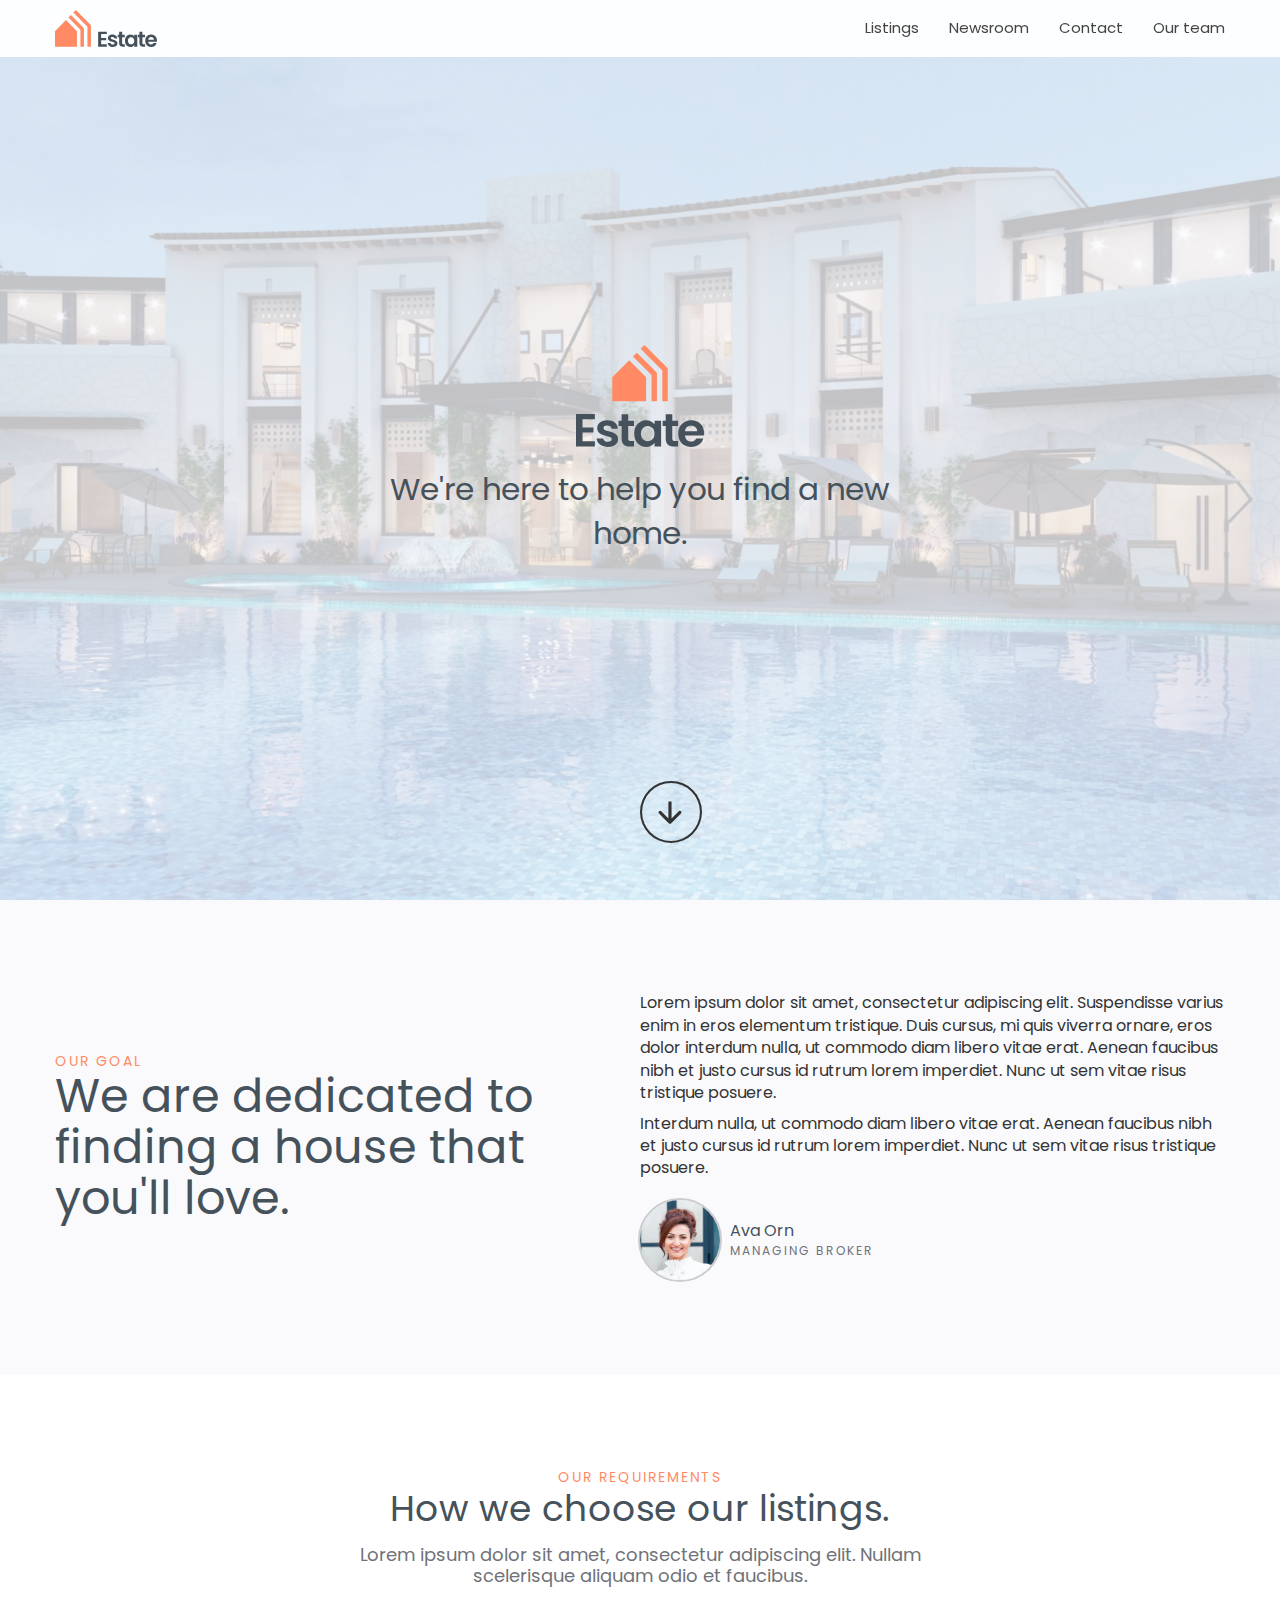
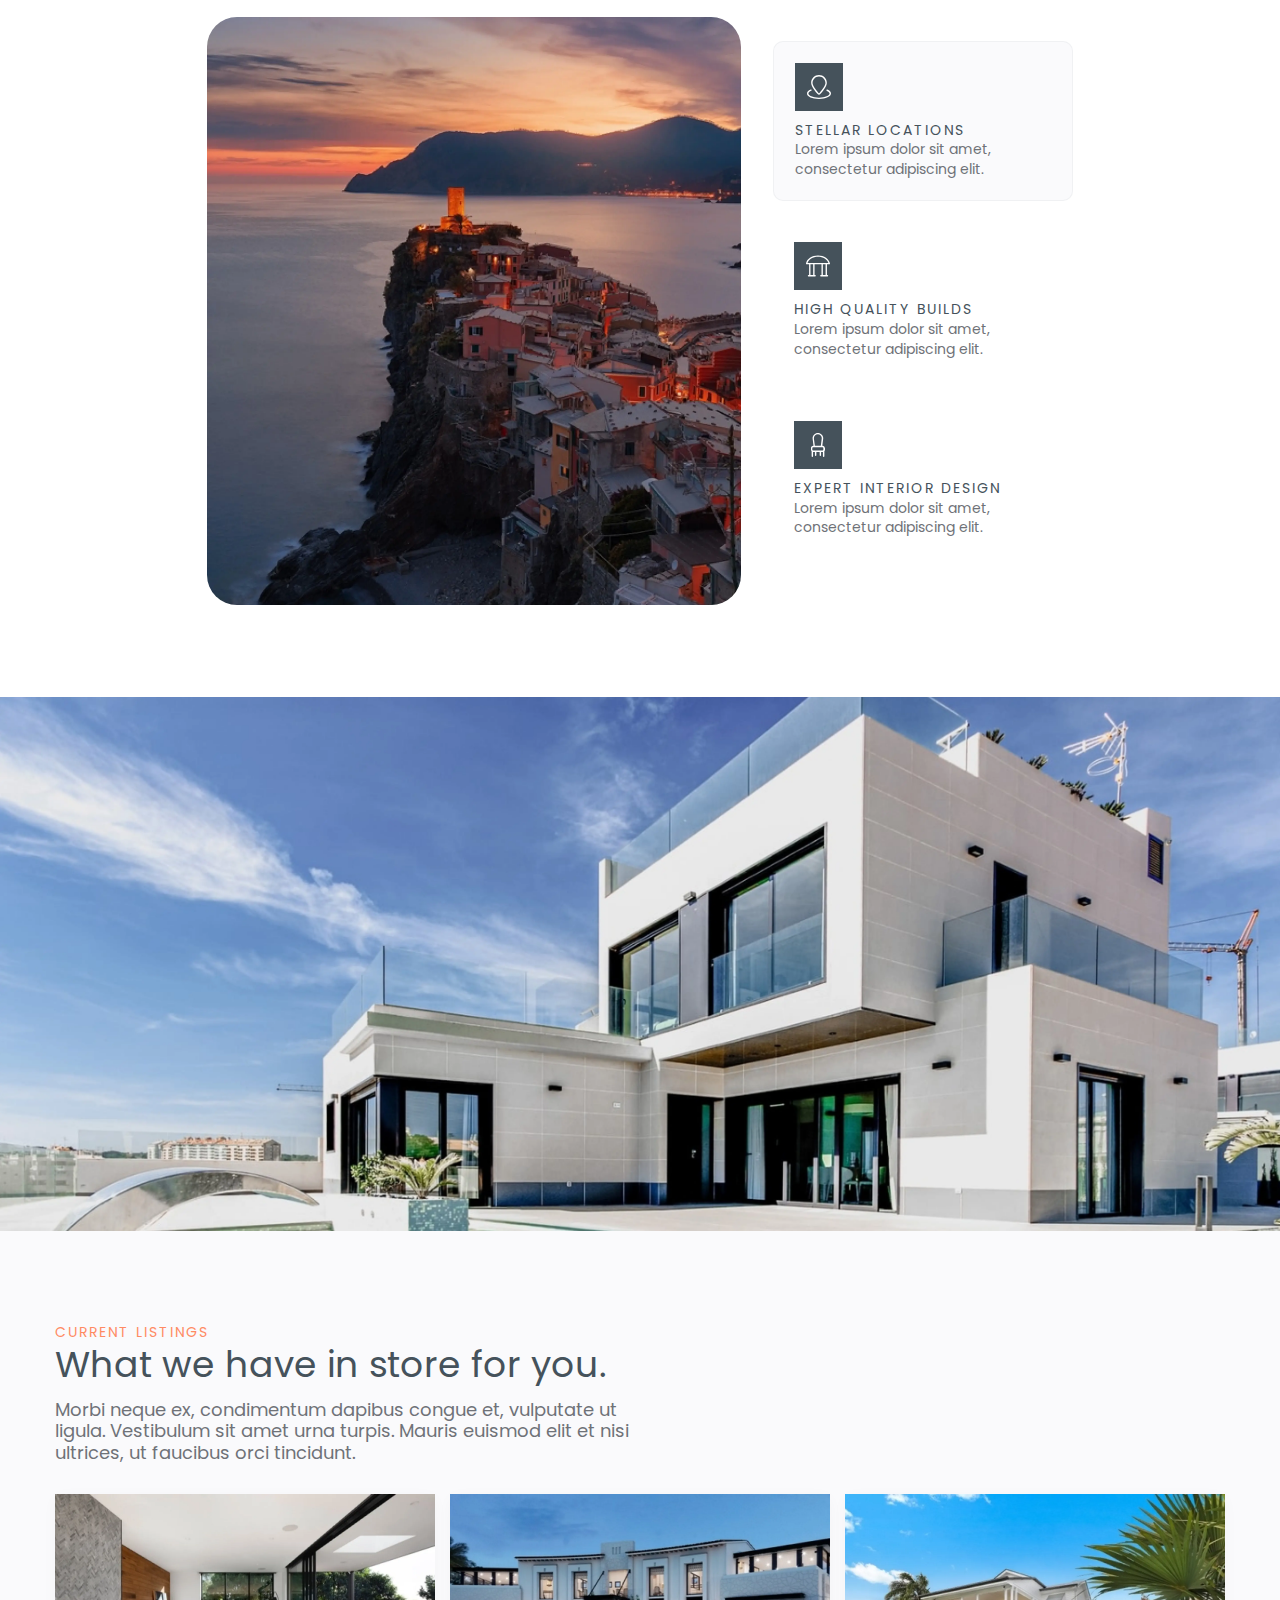
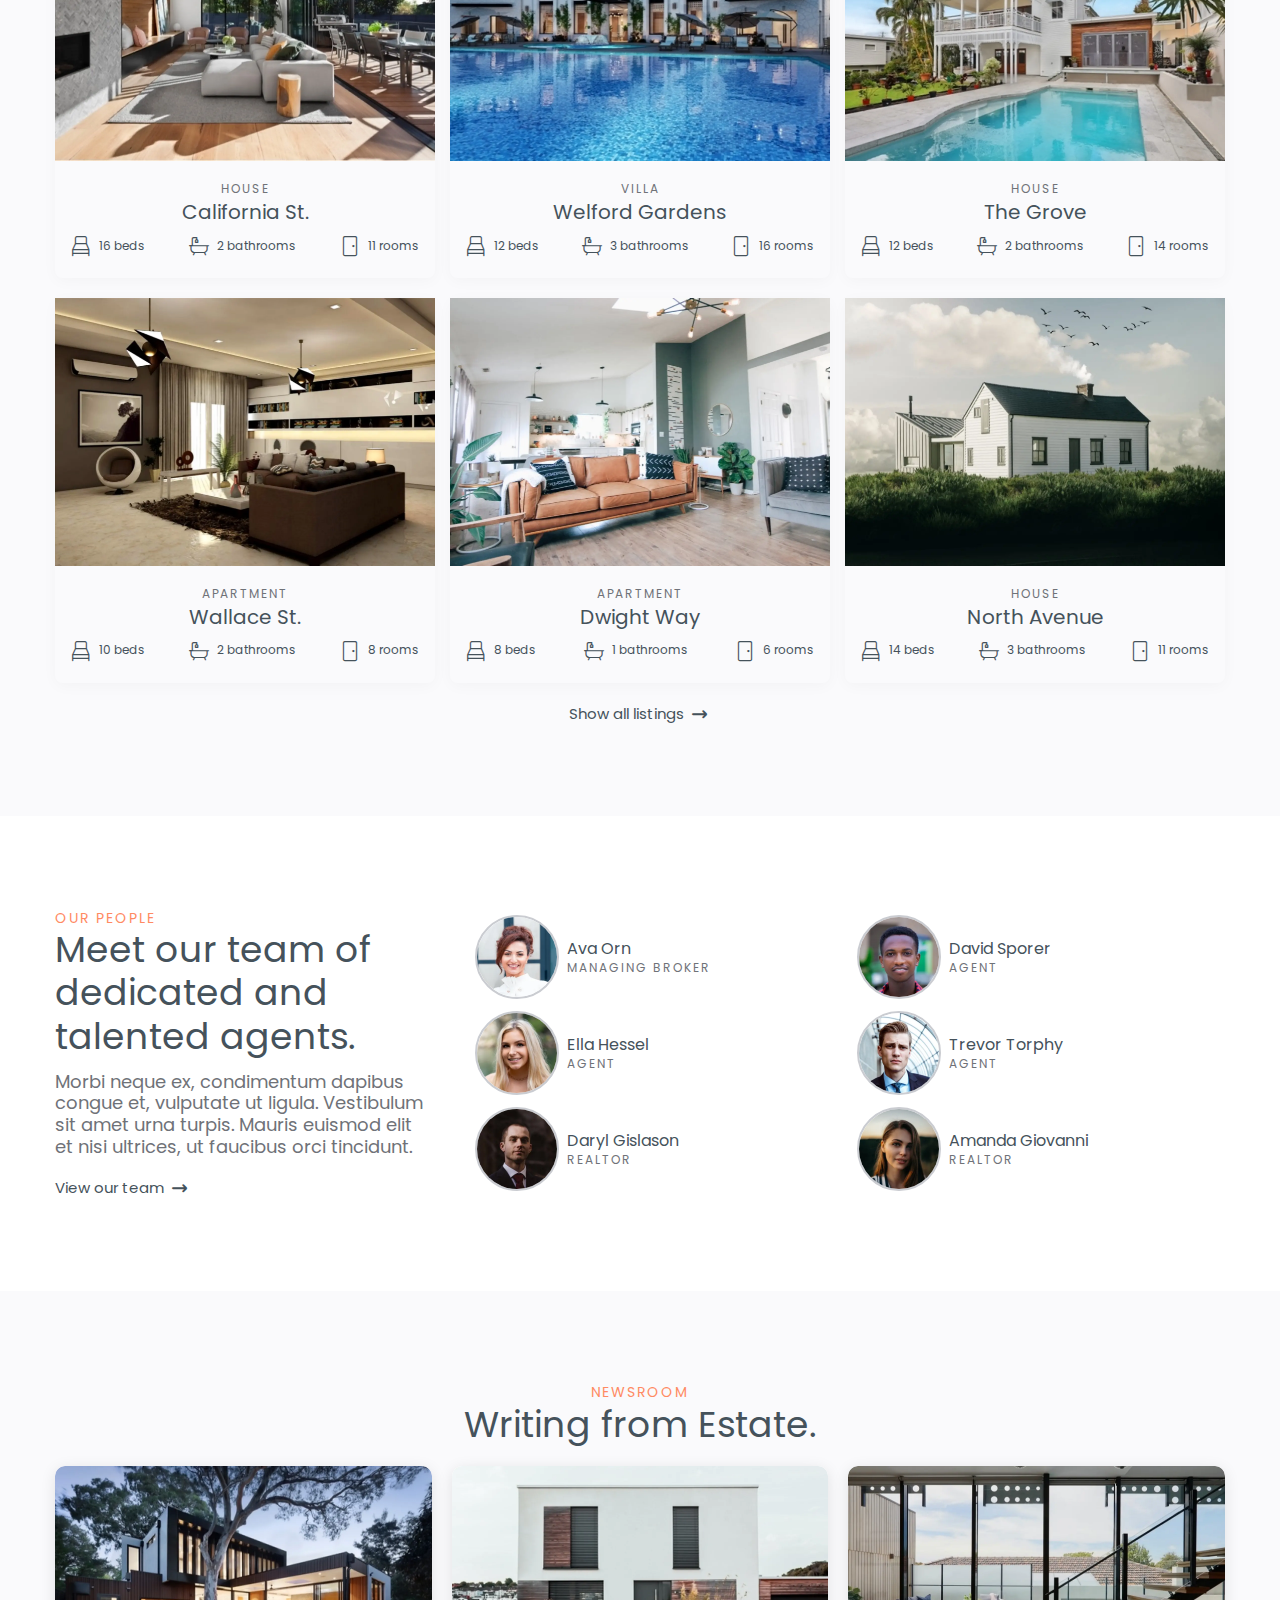
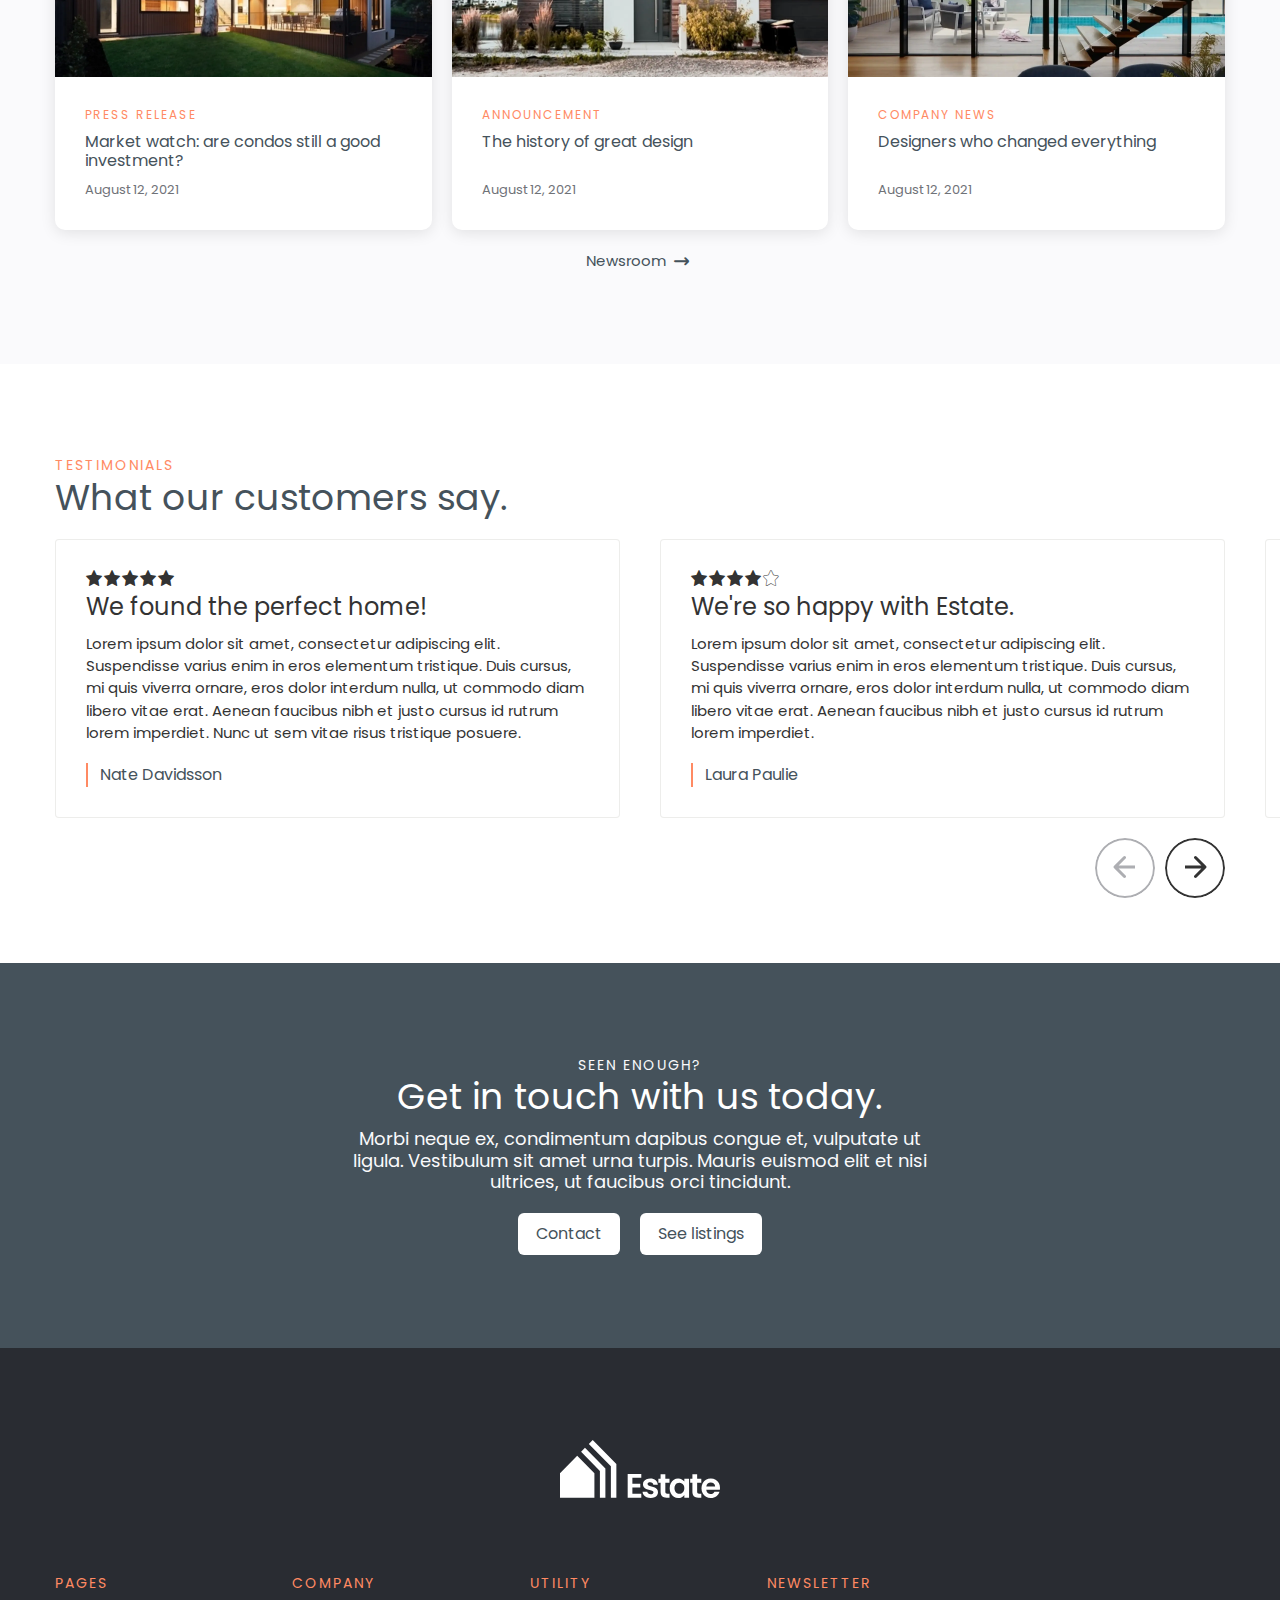
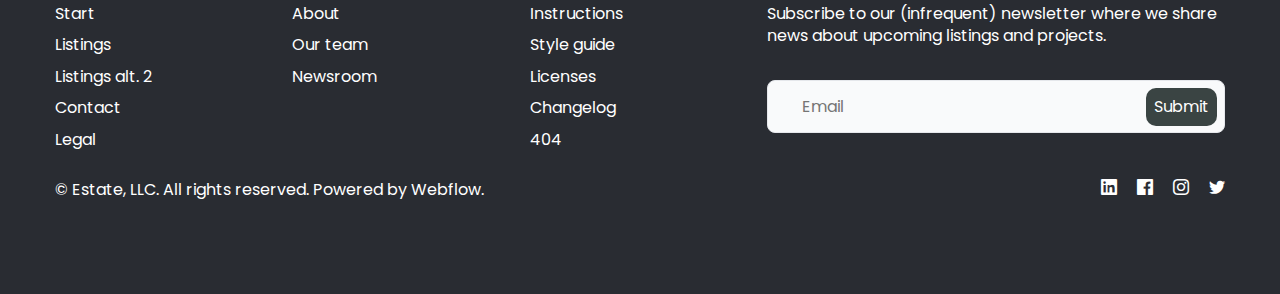
==== commit 455abbfd: "6" ====
--- a/home.html
+++ b/home.html
@@ -6,7 +6,7 @@
 	<meta charset="UTF-8">
 	<meta name="format-detection" content="telephone=no">
 	<!-- <style>body{opacity: 0;}</style> -->
-	<link rel="stylesheet" href="css/style.min.css?_v=20220531185733">
+	<link rel="stylesheet" href="css/style.min.css?_v=20220531190334">
 	<link rel="shortcut icon" href="favicon.ico">
 	<!-- <meta name="robots" content="noindex, nofollow"> -->
 	<meta name="viewport" content="width=device-width, initial-scale=1.0">
@@ -478,7 +478,12 @@
 						<article class="menu-footer__column menu-footer__column_form">
 							<h3 class="menu-footer__title">Newsletter</h3>
 							<div class="menu-footer__text">Subscribe to our (infrequent) newsletter where we share news about upcoming listings and projects.</div>
-
+							<form data-dev class="menu-footer__form">
+								<div class="menu-footer__row-form">
+									<input data-required="email" autocomplete="off" type="text" name="form[]" data-error="Error - Please, enter correct email" placeholder="Email" class="menu-footer__input">
+									<button type="submit" class="menu-footer__button">Submit</button>
+								</div>
+							</form>
 						</article>
 					</nav>
 				</div>
@@ -504,7 +509,7 @@
 		</div>
 	</div>
 </div> -->
-	<script src="js/app.min.js?_v=20220531185733"></script>
+	<script src="js/app.min.js?_v=20220531190334"></script>
 </body>
 
 </html>--- a/css/style.min.css
+++ b/css/style.min.css
@@ -1 +1 @@
-@charset "UTF-8";@import url(https://fonts.googleapis.com/css?family=Poppins:regular&display=swap);@font-face{font-family:icons;font-display:swap;src:url(../fonts/icons.woff2) format("woff2"),url(../fonts/icons.woff) format("woff");font-weight:400;font-style:normal}[class*=_icon-]:before{font-family:icons;font-style:normal;font-weight:400;font-variant:normal;text-transform:none;line-height:1;-webkit-font-smoothing:antialiased;-moz-osx-font-smoothing:grayscale}[class*=_icon-]:before{display:block}._icon-arrow-down:before{content:"\e900"}._icon-arrow-down-circle:before{content:"\e901"}._icon-arrow-next:before{content:"\e902"}._icon-arrow-next-circle:before{content:"\e903"}._icon-arrow-prev:before{content:"\e904"}._icon-arrow-prev-circle:before{content:"\e905"}._icon-arrow-right:before{content:"\e906"}._icon-bathroom:before{content:"\e907"}._icon-bed:before{content:"\e908"}._icon-facebook:before{content:"\e909"}._icon-in:before{content:"\e90a"}._icon-instagram:before{content:"\e90b"}._icon-room:before{content:"\e90c"}._icon-star-empty:before{content:"\e90d"}._icon-star-full:before{content:"\e90e"}._icon-twitter:before{content:"\e90f"}*{padding:0;margin:0;border:0}*,:after,:before{-webkit-box-sizing:border-box;box-sizing:border-box}body,html{height:100%;min-width:280px}body{color:#333;line-height:1;font-family:Poppins;font-size:1rem;-ms-text-size-adjust:100%;-moz-text-size-adjust:100%;-webkit-text-size-adjust:100%;-webkit-font-smoothing:antialiased;-moz-osx-font-smoothing:grayscale}button,input,textarea{font-family:Poppins;font-size:inherit}button{cursor:pointer;color:inherit;background-color:inherit}a{color:inherit}a:link,a:visited{text-decoration:none}a:hover{text-decoration:none}ul li{list-style:none}img{vertical-align:top}h1,h2,h3,h4,h5,h6{font-weight:inherit;font-size:inherit}.wrapper{min-height:100%;display:-webkit-box;display:-ms-flexbox;display:flex;-webkit-box-orient:vertical;-webkit-box-direction:normal;-ms-flex-direction:column;flex-direction:column;overflow:hidden}.wrapper>main{-webkit-box-flex:1;-ms-flex:1 1 auto;flex:1 1 auto}.wrapper>*{min-width:0}[class*=__container]{max-width:73.125rem;-webkit-box-sizing:content-box;box-sizing:content-box;margin:0 auto;padding:0 .9375rem}@supports (padding-left:clamp(0.9375rem ,-40.4419642857rem + 66.7410714286vw ,19.625rem)){[class*=__container_requirments]{padding-left:clamp(.9375rem ,-40.4419642857rem + 66.7410714286vw ,19.625rem)}}@supports not (padding-left:clamp(0.9375rem ,-40.4419642857rem + 66.7410714286vw ,19.625rem)){[class*=__container_requirments]{padding-left:calc(.9375rem + 18.6875 * (100vw - 62rem)/ 28)}}@supports (padding-right:clamp(0.9375rem ,-40.4419642857rem + 66.7410714286vw ,19.625rem)){[class*=__container_requirments]{padding-right:clamp(.9375rem ,-40.4419642857rem + 66.7410714286vw ,19.625rem)}}@supports not (padding-right:clamp(0.9375rem ,-40.4419642857rem + 66.7410714286vw ,19.625rem)){[class*=__container_requirments]{padding-right:calc(.9375rem + 18.6875 * (100vw - 62rem)/ 28)}}[data-fullscreen]{min-height:100vh}.touch [data-fullscreen]{min-height:calc(var(--vh,1vh) * 100)}[class*=-ibg]{position:relative}[class*=-ibg] img{position:absolute;width:100%;height:100%;top:0;left:0;-o-object-fit:cover;object-fit:cover}[class*=-ibg_contain] img{-o-object-fit:contain;object-fit:contain}.author{display:-webkit-inline-box;display:-ms-inline-flexbox;display:inline-flex;gap:.625rem;-webkit-box-align:center;-ms-flex-align:center;align-items:center;-ms-grid-column-align:start;justify-self:start}.author__author-image-ibg{-webkit-box-flex:0;-ms-flex:0 0 5rem;flex:0 0 5rem;width:5rem;height:5rem;overflow:hidden;border-radius:50%;outline:.125rem solid #caccd1}.author__author-image-ibg img{-webkit-transition:all .4s ease 0s;-o-transition:all .4s ease 0s;transition:all .4s ease 0s}.author__author-name{-webkit-transition:all .3s ease 0s;-o-transition:all .3s ease 0s;transition:all .3s ease 0s;color:#45525b;line-height:140%}.author__author-position{font-size:.75rem;line-height:140%;letter-spacing:.125rem;text-transform:uppercase;color:#6f7278}.header{background-color:rgba(255,255,255,.95);min-height:2.875rem;position:fixed;top:0;left:0;width:100%;z-index:50}.header__container{display:-webkit-box;display:-ms-flexbox;display:flex;-webkit-box-pack:justify;-ms-flex-pack:justify;justify-content:space-between;-webkit-box-align:center;-ms-flex-align:center;align-items:center;gap:1.25rem;padding-top:.625rem;padding-bottom:.625rem}.header__logo{-webkit-box-flex:0;-ms-flex:0 1 6.375rem;flex:0 1 6.375rem;position:relative;z-index:3}.header__menu{-webkit-box-flex:1;-ms-flex:1 1 auto;flex:1 1 auto;display:-webkit-box;display:-ms-flexbox;display:flex;-webkit-box-pack:end;-ms-flex-pack:end;justify-content:flex-end}.menu__list{display:-webkit-box;display:-ms-flexbox;display:flex;-ms-flex-wrap:wrap;flex-wrap:wrap;row-gap:.625rem}@supports ((-moz-column-gap:clamp(0.9375rem ,0.652173913rem + 1.6304347826vw ,1.875rem)) or (column-gap:clamp(0.9375rem ,0.652173913rem + 1.6304347826vw ,1.875rem))){.menu__list{-webkit-column-gap:clamp(.9375rem ,.652173913rem + 1.6304347826vw ,1.875rem);-moz-column-gap:clamp(.9375rem ,.652173913rem + 1.6304347826vw ,1.875rem);column-gap:clamp(.9375rem ,.652173913rem + 1.6304347826vw ,1.875rem)}}@supports not ((-moz-column-gap:clamp(0.9375rem ,0.652173913rem + 1.6304347826vw ,1.875rem)) or (column-gap:clamp(0.9375rem ,0.652173913rem + 1.6304347826vw ,1.875rem))){.menu__list{-webkit-column-gap:calc(.9375rem + .9375 * (100vw - 17.5rem)/ 57.5);-moz-column-gap:calc(.9375rem + .9375 * (100vw - 17.5rem)/ 57.5);column-gap:calc(.9375rem + .9375 * (100vw - 17.5rem)/ 57.5)}}.menu__link{font-size:.9375rem;line-height:107%;color:#444;-webkit-transition:all .3s ease 0s;-o-transition:all .3s ease 0s;transition:all .3s ease 0s}.icon-menu{display:none}.footer{background:#292c32}@supports (padding-top:clamp(3.125rem ,2.0246478873rem + 4.6948356808vw ,6.25rem)){.footer{padding-top:clamp(3.125rem ,2.0246478873rem + 4.6948356808vw ,6.25rem)}}@supports not (padding-top:clamp(3.125rem ,2.0246478873rem + 4.6948356808vw ,6.25rem)){.footer{padding-top:calc(3.125rem + 3.125 * (100vw - 23.4375rem)/ 66.5625)}}@supports (padding-bottom:clamp(3.125rem ,2.0246478873rem + 4.6948356808vw ,6.25rem)){.footer{padding-bottom:clamp(3.125rem ,2.0246478873rem + 4.6948356808vw ,6.25rem)}}@supports not (padding-bottom:clamp(3.125rem ,2.0246478873rem + 4.6948356808vw ,6.25rem)){.footer{padding-bottom:calc(3.125rem + 3.125 * (100vw - 23.4375rem)/ 66.5625)}}.footer__logo{display:-webkit-box;display:-ms-flexbox;display:flex;-webkit-box-pack:center;-ms-flex-pack:center;justify-content:center}@supports (margin-bottom:clamp(1.875rem ,1rem + 5vw ,4.75rem)){.footer__logo{margin-bottom:clamp(1.875rem ,1rem + 5vw ,4.75rem)}}@supports not (margin-bottom:clamp(1.875rem ,1rem + 5vw ,4.75rem)){.footer__logo{margin-bottom:calc(1.875rem + 2.875 * (100vw - 17.5rem)/ 57.5)}}.footer__bottom{display:-webkit-box;display:-ms-flexbox;display:flex;-ms-flex-wrap:wrap;flex-wrap:wrap;gap:1.25rem;-webkit-box-pack:justify;-ms-flex-pack:justify;justify-content:space-between}.footer__copy-right{line-height:140%;color:#fff}.footer__social-links{display:-webkit-box;display:-ms-flexbox;display:flex;gap:1.25rem;color:#fff}.footer__in{-webkit-transition:all .3s ease 0s;-o-transition:all .3s ease 0s;transition:all .3s ease 0s}.footer__facebook{-webkit-transition:all .3s ease 0s;-o-transition:all .3s ease 0s;transition:all .3s ease 0s}.footer__instagram{-webkit-transition:all .3s ease 0s;-o-transition:all .3s ease 0s;transition:all .3s ease 0s}.footer__twitter{-webkit-transition:all .3s ease 0s;-o-transition:all .3s ease 0s;transition:all .3s ease 0s}.middle-footer:not(:last-child){margin-bottom:1.75rem}.menu-footer{display:-ms-grid;display:grid;-ms-grid-columns:1fr 1fr 1fr 39.11%;grid-template-columns:1fr 1fr 1fr 39.11%;-webkit-column-gap:1rem;-moz-column-gap:1rem;column-gap:1rem;row-gap:1.625rem}._spoller-init .menu-footer__column_form .menu-footer__title::after,._spoller-init .menu-footer__column_form .menu-footer__title::before{display:none}.menu-footer__title{font-size:.875rem;line-height:140%;color:#ff8a63;letter-spacing:.125rem;text-transform:uppercase}.menu-footer__title:not(:last-child){margin-bottom:.5625rem}.menu-footer__item:not(:last-child){margin-bottom:.5625rem}.menu-footer__link{line-height:140%;color:#fff}.menu-footer__text{line-height:140%;color:#fff}.menu-footer__text:not(:last-child){margin-bottom:2rem}.menu-footer__row-form{height:3.3125rem;background-color:#f9fafb;border:.0625rem solid #e5e7eb;border-radius:.5rem;display:-webkit-box;display:-ms-flexbox;display:flex;-webkit-box-pack:justify;-ms-flex-pack:justify;justify-content:space-between;gap:.4375rem;padding:.4375rem .4375rem .4375rem 2.125rem;position:relative}.menu-footer__input{height:100%;background-color:#f9fafb;-webkit-box-flex:1;-ms-flex:1 1 auto;flex:1 1 auto}.menu-footer__input._form-focus{outline:1px solid transparent}.menu-footer__button{justify-self:flex-end;padding:.5rem;line-height:140%;color:#fff;background-color:#3a4443;border-radius:.625rem;-webkit-transition:all .3s ease 0s;-o-transition:all .3s ease 0s;transition:all .3s ease 0s}.form__error{position:absolute;left:2.125rem;bottom:0;-webkit-transform:translate(0,1.625rem);-ms-transform:translate(0,1.625rem);transform:translate(0,1.625rem);color:red}.no-webp .main-block{background:url(../img/main-block/main-background.jpg) center/cover no-repeat}.main-block{display:-ms-grid;display:grid;-webkit-box-align:center;-ms-flex-align:center;align-items:center;position:relative}.main-block::before{content:"";position:absolute;top:0;left:0;width:100%;height:100%;background:rgba(250,250,252,.78)}.main-block__content{display:-webkit-box;display:-ms-flexbox;display:flex;-webkit-box-orient:vertical;-webkit-box-direction:normal;-ms-flex-direction:column;flex-direction:column;-webkit-box-align:center;-ms-flex-align:center;align-items:center;gap:1.25rem;margin-top:5rem;margin-bottom:5rem;position:relative;z-index:2}.main-block__logo{position:relative;z-index:2}.main-block__title{line-height:140%;text-align:center;color:#45525b;max-width:32.8125rem}@supports (font-size:clamp(1.625rem ,1.5178571429rem + 0.5357142857vw ,2rem)){.main-block__title{font-size:clamp(1.625rem ,1.5178571429rem + .5357142857vw ,2rem)}}@supports not (font-size:clamp(1.625rem ,1.5178571429rem + 0.5357142857vw ,2rem)){.main-block__title{font-size:calc(1.625rem + .375 * (100vw - 20rem)/ 70)}}.main-block__scroll-button{position:absolute;left:50%;-webkit-animation:scroll-down 1s infinite ease-in-out alternate;animation:scroll-down 1s infinite ease-in-out alternate}@supports (bottom:clamp(2.5rem ,2.1428571429rem + 1.7857142857vw ,3.75rem)){.main-block__scroll-button{bottom:clamp(2.5rem ,2.1428571429rem + 1.7857142857vw ,3.75rem)}}@supports not (bottom:clamp(2.5rem ,2.1428571429rem + 1.7857142857vw ,3.75rem)){.main-block__scroll-button{bottom:calc(2.5rem + 1.25 * (100vw - 20rem)/ 70)}}@supports (font-size:clamp(3.125rem ,2.875rem + 1.25vw ,4rem)){.main-block__scroll-button{font-size:clamp(3.125rem ,2.875rem + 1.25vw ,4rem)}}@supports not (font-size:clamp(3.125rem ,2.875rem + 1.25vw ,4rem)){.main-block__scroll-button{font-size:calc(3.125rem + .875 * (100vw - 20rem)/ 70)}}@supports (width:clamp(3.125rem ,2.875rem + 1.25vw ,4rem)){.main-block__scroll-button{width:clamp(3.125rem ,2.875rem + 1.25vw ,4rem)}}@supports not (width:clamp(3.125rem ,2.875rem + 1.25vw ,4rem)){.main-block__scroll-button{width:calc(3.125rem + .875 * (100vw - 20rem)/ 70)}}@supports (height:clamp(3.125rem ,2.875rem + 1.25vw ,4rem)){.main-block__scroll-button{height:clamp(3.125rem ,2.875rem + 1.25vw ,4rem)}}@supports not (height:clamp(3.125rem ,2.875rem + 1.25vw ,4rem)){.main-block__scroll-button{height:calc(3.125rem + .875 * (100vw - 20rem)/ 70)}}@-webkit-keyframes scroll-down{0%{-webkit-transform:translate(-50%,0);transform:translate(-50%,0)}100%{-webkit-transform:translate(-50%,30%);transform:translate(-50%,30%)}}@keyframes scroll-down{0%{-webkit-transform:translate(-50%,0);transform:translate(-50%,0)}100%{-webkit-transform:translate(-50%,30%);transform:translate(-50%,30%)}}.goal{background:#fafafc}@supports (padding-top:clamp(3.125rem ,2.0246478873rem + 4.6948356808vw ,6.25rem)){.goal{padding-top:clamp(3.125rem ,2.0246478873rem + 4.6948356808vw ,6.25rem)}}@supports not (padding-top:clamp(3.125rem ,2.0246478873rem + 4.6948356808vw ,6.25rem)){.goal{padding-top:calc(3.125rem + 3.125 * (100vw - 23.4375rem)/ 66.5625)}}@supports (padding-bottom:clamp(3.125rem ,2.0246478873rem + 4.6948356808vw ,6.25rem)){.goal{padding-bottom:clamp(3.125rem ,2.0246478873rem + 4.6948356808vw ,6.25rem)}}@supports not (padding-bottom:clamp(3.125rem ,2.0246478873rem + 4.6948356808vw ,6.25rem)){.goal{padding-bottom:calc(3.125rem + 3.125 * (100vw - 23.4375rem)/ 66.5625)}}.goal__container{display:-webkit-box;display:-ms-flexbox;display:flex;-webkit-box-align:center;-ms-flex-align:center;align-items:center}.goal__titles{-webkit-box-flex:0;-ms-flex:0 1 50%;flex:0 1 50%}@supports (padding-right:clamp(1.875rem ,-7.8125rem + 15.625vw ,6.25rem)){.goal__titles{padding-right:clamp(1.875rem ,-7.8125rem + 15.625vw ,6.25rem)}}@supports not (padding-right:clamp(1.875rem ,-7.8125rem + 15.625vw ,6.25rem)){.goal__titles{padding-right:calc(1.875rem + 4.375 * (100vw - 62rem)/ 28)}}.goal__title{font-size:.875rem;line-height:140%;text-transform:uppercase;color:#ff8a63;letter-spacing:.125rem}.goal__subtitle{line-height:110%;color:#45525b}@supports (font-size:clamp(2.25rem ,1.985915493rem + 1.1267605634vw ,3rem)){.goal__subtitle{font-size:clamp(2.25rem ,1.985915493rem + 1.1267605634vw ,3rem)}}@supports not (font-size:clamp(2.25rem ,1.985915493rem + 1.1267605634vw ,3rem)){.goal__subtitle{font-size:calc(2.25rem + .75 * (100vw - 23.4375rem)/ 66.5625)}}.goal__content{-webkit-box-flex:0;-ms-flex:0 1 50%;flex:0 1 50%}.goal__text{line-height:140%}.goal__text p:not(:last-child){margin-bottom:.5rem}.goal__text:not(:last-child){margin-bottom:1.25rem}@supports (padding-top:clamp(3.125rem ,2.0246478873rem + 4.6948356808vw ,6.25rem)){.requirments{padding-top:clamp(3.125rem ,2.0246478873rem + 4.6948356808vw ,6.25rem)}}@supports not (padding-top:clamp(3.125rem ,2.0246478873rem + 4.6948356808vw ,6.25rem)){.requirments{padding-top:calc(3.125rem + 3.125 * (100vw - 23.4375rem)/ 66.5625)}}@supports (padding-bottom:clamp(3.125rem ,2.0246478873rem + 4.6948356808vw ,6.25rem)){.requirments{padding-bottom:clamp(3.125rem ,2.0246478873rem + 4.6948356808vw ,6.25rem)}}@supports not (padding-bottom:clamp(3.125rem ,2.0246478873rem + 4.6948356808vw ,6.25rem)){.requirments{padding-bottom:calc(3.125rem + 3.125 * (100vw - 23.4375rem)/ 66.5625)}}.requirments__container_requirments{row-gap:1.875rem;display:-webkit-box;display:-ms-flexbox;display:flex;-webkit-box-orient:vertical;-webkit-box-direction:normal;-ms-flex-direction:column;flex-direction:column}.header-requirments{max-width:37.5rem;text-align:center;-ms-flex-item-align:center;-ms-grid-row-align:center;align-self:center}.header-requirments__title{font-size:.875rem;line-height:140%;text-transform:uppercase;letter-spacing:.125rem;color:#ff8a63}.header-requirments__subtitle{font-size:2.25rem;line-height:120%;color:#45525b}.header-requirments__subtitle:not(:last-child){margin-bottom:.8125rem}.header-requirments__text{font-size:1.125rem;line-height:120%;color:#6f7278}.content-requirments{display:-webkit-box;display:-ms-flexbox;display:flex;gap:2rem}.content-requirments__image-ibg{border-radius:1.875rem;overflow:hidden;-webkit-box-flex:1;-ms-flex:1 1 30rem;flex:1 1 30rem;min-height:36.75rem}.content-requirments__items{-webkit-box-flex:0;-ms-flex:0 1 18.75rem;flex:0 1 18.75rem;display:-webkit-box;display:-ms-flexbox;display:flex;-webkit-box-orient:vertical;-webkit-box-direction:normal;-ms-flex-direction:column;flex-direction:column;gap:1.25rem;-webkit-box-align:start;-ms-flex-align:start;align-items:start;padding-top:1.5rem;padding-bottom:1.5rem}.content-requirments__item._active-item{background:#fafafc;border:.0625rem solid rgba(202,204,209,.2)}.item-requirment{padding:1.3125rem;border-radius:.625rem}.item-requirment__icon{width:3rem;height:3rem;background:#45525b;display:-webkit-box;display:-ms-flexbox;display:flex;-webkit-box-pack:center;-ms-flex-pack:center;justify-content:center;-webkit-box-align:center;-ms-flex-align:center;align-items:center}.item-requirment__icon:not(:last-child){margin-bottom:.625rem}.item-requirment__title{font-size:.875rem;line-height:140%;letter-spacing:.125rem;text-transform:uppercase;color:#45525b}.item-requirment__text{font-size:.875rem;line-height:140%;color:#6f7278}.sub-block__image-ibg{padding-bottom:41.6666666667%;min-height:18.75rem}.listings{background:#fafafc}@supports (padding-top:clamp(3.125rem ,2.0246478873rem + 4.6948356808vw ,6.25rem)){.listings{padding-top:clamp(3.125rem ,2.0246478873rem + 4.6948356808vw ,6.25rem)}}@supports not (padding-top:clamp(3.125rem ,2.0246478873rem + 4.6948356808vw ,6.25rem)){.listings{padding-top:calc(3.125rem + 3.125 * (100vw - 23.4375rem)/ 66.5625)}}@supports (padding-bottom:clamp(3.125rem ,2.0246478873rem + 4.6948356808vw ,6.25rem)){.listings{padding-bottom:clamp(3.125rem ,2.0246478873rem + 4.6948356808vw ,6.25rem)}}@supports not (padding-bottom:clamp(3.125rem ,2.0246478873rem + 4.6948356808vw ,6.25rem)){.listings{padding-bottom:calc(3.125rem + 3.125 * (100vw - 23.4375rem)/ 66.5625)}}.listings__container{display:-ms-grid;display:grid}.listings__header:not(:last-child){margin-bottom:1.875rem}.listings__content:not(:last-child){margin-bottom:1.25rem}.listings__link{display:-webkit-inline-box;display:-ms-inline-flexbox;display:inline-flex;-webkit-box-align:center;-ms-flex-align:center;align-items:center;-ms-grid-column-align:center;justify-self:center;gap:.5rem;-webkit-box-orient:horizontal;-webkit-box-direction:reverse;-ms-flex-direction:row-reverse;flex-direction:row-reverse;-webkit-box-pack:center;-ms-flex-pack:center;justify-content:center;font-size:.9375rem;line-height:140%;color:#45525b;-webkit-transition:all .3s ease 0s;-o-transition:all .3s ease 0s;transition:all .3s ease 0s}.listings__link::before{-webkit-animation:arrow 1s ease-in-out 0s infinite alternate;animation:arrow 1s ease-in-out 0s infinite alternate;-webkit-box-flex:0;-ms-flex:0 0 20;flex:0 0 20;width:1.25rem;-webkit-transition:all .3s ease 0s;-o-transition:all .3s ease 0s;transition:all .3s ease 0s;-webkit-transform:translate(0,.0625rem);-ms-transform:translate(0,.0625rem);transform:translate(0,.0625rem)}.listings__link:not(:last-child){margin-bottom:1.875rem}.header-listings{max-width:37.5rem}.header-listings__title{font-size:.875rem;line-height:140%;text-transform:uppercase;letter-spacing:.125rem;color:#ff8a63}.header-listings__subtitle{font-size:2.25rem;line-height:120%;color:#45525b}.header-listings__subtitle:not(:last-child){margin-bottom:.8125rem}.header-listings__text{font-size:1.125rem;line-height:120%;color:#6f7278}.content-listings__items{display:-ms-grid;display:grid;-ms-grid-columns:(1fr)[3];grid-template-columns:repeat(3,1fr);-webkit-column-gap:.9375rem;-moz-column-gap:.9375rem;column-gap:.9375rem;row-gap:1.25rem}.item-listings{display:-ms-grid;display:grid;-ms-grid-rows:auto 1fr;grid-template-rows:auto 1fr;-webkit-box-shadow:0 3px 15px rgba(0,0,0,.03);box-shadow:0 3px 15px rgba(0,0,0,.03);border-radius:.5rem}.item-listings__image-ibg{padding-bottom:70.4485488127%}.item-listings__body{padding:1.25rem 1rem 1.375rem 1rem}.item-listings__apartment-type{font-size:.75rem;line-height:140%;text-align:center;letter-spacing:.125rem;text-transform:uppercase;color:#6f7278}.item-listings__apartment-address{-webkit-transition:all .3s ease 0s;-o-transition:all .3s ease 0s;transition:all .3s ease 0s;font-size:1.25rem;line-height:140%;text-align:center;color:#45525b}.item-listings__apartment-address:not(:last-child){margin-bottom:.625rem}.item-listings__footer{display:-webkit-box;display:-ms-flexbox;display:flex;-ms-flex-wrap:wrap;flex-wrap:wrap;-webkit-box-align:center;-ms-flex-align:center;align-items:center;-webkit-box-pack:justify;-ms-flex-pack:justify;justify-content:space-between;-webkit-column-gap:.625rem;-moz-column-gap:.625rem;column-gap:.625rem;row-gap:.625rem}.item-listings__beds{display:-webkit-box;display:-ms-flexbox;display:flex;-webkit-box-align:center;-ms-flex-align:center;align-items:center;-webkit-column-gap:.5rem;-moz-column-gap:.5rem;column-gap:.5rem;font-size:.75rem;line-height:140%;color:#45525b}.item-listings__beds::before{font-size:1.25rem;-webkit-box-flex:0;-ms-flex:0 0 1.25rem;flex:0 0 1.25rem;width:1.25rem;height:1.25rem}.item-listings__bathrooms{display:-webkit-box;display:-ms-flexbox;display:flex;-webkit-box-align:center;-ms-flex-align:center;align-items:center;-webkit-column-gap:.5rem;-moz-column-gap:.5rem;column-gap:.5rem;font-size:.75rem;line-height:140%;color:#45525b}.item-listings__bathrooms::before{font-size:1.25rem;-webkit-box-flex:0;-ms-flex:0 0 1.25rem;flex:0 0 1.25rem;width:1.25rem;height:1.25rem}.item-listings__rooms{display:-webkit-box;display:-ms-flexbox;display:flex;-webkit-box-align:center;-ms-flex-align:center;align-items:center;-webkit-column-gap:.5rem;-moz-column-gap:.5rem;column-gap:.5rem;font-size:.75rem;line-height:140%;color:#45525b}.item-listings__rooms::before{font-size:1.25rem;-webkit-box-flex:0;-ms-flex:0 0 1.25rem;flex:0 0 1.25rem;width:1.25rem;height:1.25rem}@supports (padding-top:clamp(3.125rem ,2.0246478873rem + 4.6948356808vw ,6.25rem)){.people{padding-top:clamp(3.125rem ,2.0246478873rem + 4.6948356808vw ,6.25rem)}}@supports not (padding-top:clamp(3.125rem ,2.0246478873rem + 4.6948356808vw ,6.25rem)){.people{padding-top:calc(3.125rem + 3.125 * (100vw - 23.4375rem)/ 66.5625)}}@supports (padding-bottom:clamp(3.125rem ,2.0246478873rem + 4.6948356808vw ,6.25rem)){.people{padding-bottom:clamp(3.125rem ,2.0246478873rem + 4.6948356808vw ,6.25rem)}}@supports not (padding-bottom:clamp(3.125rem ,2.0246478873rem + 4.6948356808vw ,6.25rem)){.people{padding-bottom:calc(3.125rem + 3.125 * (100vw - 23.4375rem)/ 66.5625)}}.people__container{display:-ms-grid;display:grid;-ms-grid-columns:23rem 1fr;grid-template-columns:23rem 1fr;-webkit-box-align:center;-ms-flex-align:center;align-items:center;row-gap:2.5rem}@supports ((-moz-column-gap:clamp(1.25rem ,-1.8928571429rem + 6.5476190476vw ,4rem)) or (column-gap:clamp(1.25rem ,-1.8928571429rem + 6.5476190476vw ,4rem))){.people__container{-webkit-column-gap:clamp(1.25rem ,-1.8928571429rem + 6.5476190476vw ,4rem);-moz-column-gap:clamp(1.25rem ,-1.8928571429rem + 6.5476190476vw ,4rem);column-gap:clamp(1.25rem ,-1.8928571429rem + 6.5476190476vw ,4rem)}}@supports not ((-moz-column-gap:clamp(1.25rem ,-1.8928571429rem + 6.5476190476vw ,4rem)) or (column-gap:clamp(1.25rem ,-1.8928571429rem + 6.5476190476vw ,4rem))){.people__container{-webkit-column-gap:calc(1.25rem + 2.75 * (100vw - 48rem)/ 42);-moz-column-gap:calc(1.25rem + 2.75 * (100vw - 48rem)/ 42);column-gap:calc(1.25rem + 2.75 * (100vw - 48rem)/ 42)}}.people__items{display:-ms-grid;display:grid;-ms-grid-columns:(1fr)[2];grid-template-columns:repeat(2,1fr);gap:1rem}.content-people__title{font-size:.875rem;line-height:140%;text-transform:uppercase;letter-spacing:.125rem;color:#ff8a63}.content-people__subtitle{font-size:2.25rem;line-height:120%;color:#45525b}.content-people__subtitle:not(:last-child){margin-bottom:.8125rem}.content-people__text{font-size:1.125rem;line-height:120%;color:#6f7278}.content-people__text:not(:last-child){margin-bottom:1.25rem}.content-people__link{display:-webkit-inline-box;display:-ms-inline-flexbox;display:inline-flex;-webkit-box-align:center;-ms-flex-align:center;align-items:center;gap:.5rem;-webkit-box-orient:horizontal;-webkit-box-direction:reverse;-ms-flex-direction:row-reverse;flex-direction:row-reverse;-webkit-box-pack:center;-ms-flex-pack:center;justify-content:center;font-size:.9375rem;line-height:140%;color:#45525b;-webkit-transition:all .3s ease 0s;-o-transition:all .3s ease 0s;transition:all .3s ease 0s}.content-people__link::before{-webkit-animation:arrow 1s ease-in-out 0s infinite alternate;animation:arrow 1s ease-in-out 0s infinite alternate;-webkit-box-flex:0;-ms-flex:0 0 20;flex:0 0 20;width:1.25rem;-webkit-transition:all .3s ease 0s;-o-transition:all .3s ease 0s;transition:all .3s ease 0s;-webkit-transform:translate(0,.0625rem);-ms-transform:translate(0,.0625rem);transform:translate(0,.0625rem)}.content-people__link:not(:last-child){margin-bottom:1.875rem}.newsroom{background:#fafafc}@supports (padding-top:clamp(3.125rem ,2.0246478873rem + 4.6948356808vw ,6.25rem)){.newsroom{padding-top:clamp(3.125rem ,2.0246478873rem + 4.6948356808vw ,6.25rem)}}@supports not (padding-top:clamp(3.125rem ,2.0246478873rem + 4.6948356808vw ,6.25rem)){.newsroom{padding-top:calc(3.125rem + 3.125 * (100vw - 23.4375rem)/ 66.5625)}}@supports (padding-bottom:clamp(3.125rem ,2.0246478873rem + 4.6948356808vw ,6.25rem)){.newsroom{padding-bottom:clamp(3.125rem ,2.0246478873rem + 4.6948356808vw ,6.25rem)}}@supports not (padding-bottom:clamp(3.125rem ,2.0246478873rem + 4.6948356808vw ,6.25rem)){.newsroom{padding-bottom:calc(3.125rem + 3.125 * (100vw - 23.4375rem)/ 66.5625)}}.newsroom__container{display:-ms-grid;display:grid}.newsroom__items{display:-ms-grid;display:grid;-ms-grid-columns:(1fr)[3];grid-template-columns:repeat(3,1fr);gap:1.25rem}.newsroom__items:not(:last-child){margin-bottom:1.25rem}.newsroom__link{display:-webkit-inline-box;display:-ms-inline-flexbox;display:inline-flex;-webkit-box-align:center;-ms-flex-align:center;align-items:center;-ms-grid-column-align:center;justify-self:center;gap:.5rem;-webkit-box-orient:horizontal;-webkit-box-direction:reverse;-ms-flex-direction:row-reverse;flex-direction:row-reverse;-webkit-box-pack:center;-ms-flex-pack:center;justify-content:center;font-size:.9375rem;line-height:140%;color:#45525b;-webkit-transition:all .3s ease 0s;-o-transition:all .3s ease 0s;transition:all .3s ease 0s}.newsroom__link::before{-webkit-animation:arrow 1s ease-in-out 0s infinite alternate;animation:arrow 1s ease-in-out 0s infinite alternate;-webkit-box-flex:0;-ms-flex:0 0 20;flex:0 0 20;width:1.25rem;-webkit-transition:all .3s ease 0s;-o-transition:all .3s ease 0s;transition:all .3s ease 0s;-webkit-transform:translate(0,.0625rem);-ms-transform:translate(0,.0625rem);transform:translate(0,.0625rem)}.newsroom__link:not(:last-child){margin-bottom:1.875rem}@-webkit-keyframes arrow{0%{-webkit-transform:translate(0,.0625rem);transform:translate(0,.0625rem)}100%{-webkit-transform:translate(.625rem,.0625rem);transform:translate(.625rem,.0625rem)}}@keyframes arrow{0%{-webkit-transform:translate(0,.0625rem);transform:translate(0,.0625rem)}100%{-webkit-transform:translate(.625rem,.0625rem);transform:translate(.625rem,.0625rem)}}.header-newsroom{max-width:37.5rem;text-align:center;-ms-grid-column-align:center;justify-self:center}.header-newsroom:not(:last-child){margin-bottom:1.25rem}.header-newsroom__title{font-size:.875rem;line-height:140%;text-transform:uppercase;letter-spacing:.125rem;color:#ff8a63}.header-newsroom__subtitle{font-size:2.25rem;line-height:120%;color:#45525b}.header-newsroom__subtitle:not(:last-child){margin-bottom:.8125rem}.item-newsroom{display:-ms-grid;display:grid;-ms-grid-rows:auto 1fr;grid-template-rows:auto 1fr;-webkit-box-shadow:0 .1875rem .9375rem rgba(0,0,0,.1);box-shadow:0 .1875rem .9375rem rgba(0,0,0,.1);border-radius:.625rem;overflow:hidden;background-color:#fff}.item-newsroom__image-ibg{overflow:hidden;padding-bottom:56.1170212766%;min-height:12.5rem}.item-newsroom__image-ibg img{-webkit-transition:all .6s ease 0s;-o-transition:all .6s ease 0s;transition:all .6s ease 0s}.item-newsroom__body{padding:1.875rem;display:-ms-grid;display:grid;-ms-grid-rows:auto 1fr;grid-template-rows:auto 1fr}.item-newsroom__group-title{font-size:.75rem;line-height:140%;color:#ff8a63;letter-spacing:.125rem;text-transform:uppercase}.item-newsroom__group-title:not(:last-child){margin-bottom:.5rem}.item-newsroom__subtitle{line-height:120%;color:#45525b}.item-newsroom__subtitle:not(:last-child){margin-bottom:.625rem}.item-newsroom__date{font-size:.8125rem;line-height:151%;color:#6f7278}.item-newsroom__date:not(:last-child){margin-bottom:.625rem}@supports (padding-top:clamp(3.125rem ,2.0246478873rem + 4.6948356808vw ,6.25rem)){.testimonials{padding-top:clamp(3.125rem ,2.0246478873rem + 4.6948356808vw ,6.25rem)}}@supports not (padding-top:clamp(3.125rem ,2.0246478873rem + 4.6948356808vw ,6.25rem)){.testimonials{padding-top:calc(3.125rem + 3.125 * (100vw - 23.4375rem)/ 66.5625)}}@supports (padding-bottom:clamp(2.1875rem ,1.4172535211rem + 3.2863849765vw ,4.375rem)){.testimonials{padding-bottom:clamp(2.1875rem ,1.4172535211rem + 3.2863849765vw ,4.375rem)}}@supports not (padding-bottom:clamp(2.1875rem ,1.4172535211rem + 3.2863849765vw ,4.375rem)){.testimonials{padding-bottom:calc(2.1875rem + 2.1875 * (100vw - 23.4375rem)/ 66.5625)}}.testimonials__slider{position:relative}.testimonials__slider:not(:last-child){margin-bottom:1.25rem}.testimonials__slider::before{content:"";position:absolute;width:1000%;height:105%;top:-2%;left:calc(-1000% - .9375rem);background-color:#fff;z-index:2}.testimonials__slider::after{content:"";position:absolute;width:1000%;height:105%;top:-2%;right:calc(-1000% - 38.375rem);background-color:#fff;z-index:2}.testimonials__item{height:100%}.testimonials__swiper-buttons{display:-webkit-box;display:-ms-flexbox;display:flex;-webkit-box-pack:end;-ms-flex-pack:end;justify-content:flex-end;gap:.625rem}.testimonials__swiper-buttons .swiper-button-disabled{color:rgba(111,114,120,.5725490196);pointer-events:none}.testimonials__swiper-button-prev{width:3.75rem;height:3.75rem;-webkit-box-flex:0;-ms-flex:0 0 3.75rem;flex:0 0 3.75rem;border-radius:50%;overflow:hidden;-webkit-transition:all .3s ease 0s;-o-transition:all .3s ease 0s;transition:all .3s ease 0s}.testimonials__swiper-button-prev::before{font-size:3.75rem}.testimonials__swiper-button-next{width:3.75rem;height:3.75rem;-webkit-box-flex:0;-ms-flex:0 0 3.75rem;flex:0 0 3.75rem;border-radius:50%;overflow:hidden;-webkit-transition:all .3s ease 0s;-o-transition:all .3s ease 0s;transition:all .3s ease 0s}.testimonials__swiper-button-next::before{font-size:3.75rem}.header-testimonials{max-width:37.5rem}.header-testimonials:not(:last-child){margin-bottom:1.25rem}.header-testimonials__title{font-size:.875rem;line-height:140%;text-transform:uppercase;letter-spacing:.125rem;color:#ff8a63}.header-testimonials__subtitle{font-size:2.25rem;line-height:120%;color:#45525b}.header-testimonials__subtitle:not(:last-child){margin-bottom:.8125rem}.item-testimonials{padding:1.875rem;background:#fff;border:.0625rem solid rgba(82,80,59,.1);border-radius:.25rem}.item-testimonials_name{display:-webkit-box;display:-ms-flexbox;display:flex;-webkit-box-align:center;-ms-flex-align:center;align-items:center;line-height:1;color:#45525b;min-height:1.5rem;padding-left:.75rem;border-left:.125rem solid #ff8a63}.item-testimonials__title{font-size:1.5rem;line-height:120%}.item-testimonials__title:not(:last-child){margin-bottom:.6875rem}.item-testimonials__text{font-size:.9375rem;line-height:149%}.item-testimonials__text:not(:last-child){margin-bottom:1.1875rem}.item-testimonials__text p:not(:last-child){margin-bottom:.625rem}.star-rating{display:-webkit-box;display:-ms-flexbox;display:flex;gap:.125rem}.star-rating:not(:last-child){margin-bottom:.4375rem}.contact-us{background:#45525b}@supports (padding-top:clamp(3.125rem ,2.0246478873rem + 4.6948356808vw ,6.25rem)){.contact-us{padding-top:clamp(3.125rem ,2.0246478873rem + 4.6948356808vw ,6.25rem)}}@supports not (padding-top:clamp(3.125rem ,2.0246478873rem + 4.6948356808vw ,6.25rem)){.contact-us{padding-top:calc(3.125rem + 3.125 * (100vw - 23.4375rem)/ 66.5625)}}@supports (padding-bottom:clamp(3.125rem ,2.0246478873rem + 4.6948356808vw ,6.25rem)){.contact-us{padding-bottom:clamp(3.125rem ,2.0246478873rem + 4.6948356808vw ,6.25rem)}}@supports not (padding-bottom:clamp(3.125rem ,2.0246478873rem + 4.6948356808vw ,6.25rem)){.contact-us{padding-bottom:calc(3.125rem + 3.125 * (100vw - 23.4375rem)/ 66.5625)}}.contact-us__container{display:-webkit-box;display:-ms-flexbox;display:flex;-webkit-box-pack:center;-ms-flex-pack:center;justify-content:center}.contact-us__body{max-width:37.5rem}.contact-us__title{font-size:.875rem;line-height:140%;text-align:center;letter-spacing:.125rem;text-transform:uppercase;color:#fafafc}.contact-us__title:not(:last-child){margin-bottom:.25rem}.contact-us__subtitle{font-size:2.25rem;line-height:120% x;text-align:center;color:#fff}.contact-us__subtitle:not(:last-child){margin-bottom:.8125rem}.contact-us__text{font-size:1.125rem;line-height:120%;text-align:center;color:#fafafc}.contact-us__text:not(:last-child){margin-bottom:1.25rem}.contact-us__links{display:-webkit-box;display:-ms-flexbox;display:flex;-webkit-box-pack:center;-ms-flex-pack:center;justify-content:center;gap:1.25rem}.contact-us__link{line-height:140%;text-align:center;color:#45525b;padding:.625rem 1.125rem;background-color:#fff;border-radius:.375rem;-webkit-transition:all .3s ease 0s;-o-transition:all .3s ease 0s;transition:all .3s ease 0s}.swiper{overflow:hidden}.swiper-wrapper{width:100%;height:100%;-webkit-box-sizing:content-box;box-sizing:content-box;display:-webkit-box;display:-ms-flexbox;display:flex;position:relative}.swiper-vertical .swiper-wrapper{-webkit-box-orient:vertical;-webkit-box-direction:normal;-ms-flex-direction:column;flex-direction:column}.swiper-autoheight .swiper-wrapper{-webkit-box-align:start;-ms-flex-align:start;align-items:flex-start}.swiper-initialized .swiper-slide{-ms-flex-negative:0;flex-shrink:0}.swiper-android .swiper-slide,.swiper-android .swiper-wrapper{-webkit-transform:translate3d(0,0,0);transform:translate3d(0,0,0)}.swiper-button-lock{display:none!important}@media (min-width:73.125em){.testimonials__slider.swiper{overflow:visible}}@media (max-width:55em){.menu-footer{-ms-grid-columns:1fr 1fr 1fr;grid-template-columns:1fr 1fr 1fr}.menu-footer__column_form{-ms-grid-column-span:2;grid-column:span 2}.newsroom__items{-ms-grid-columns:(1fr)[2];grid-template-columns:repeat(2,1fr)}}@media (orientation:landscape) and (max-width:61.99875em){.main-block__scroll-button{left:100%}@-webkit-keyframes scroll-down{0%{-webkit-transform:translate(-150%,0);transform:translate(-150%,0)}100%{-webkit-transform:translate(-150%,30%);transform:translate(-150%,30%)}}@keyframes scroll-down{0%{-webkit-transform:translate(-150%,0);transform:translate(-150%,0)}100%{-webkit-transform:translate(-150%,30%);transform:translate(-150%,30%)}}}@media (max-width:61.99875em){.content-listings__items{-ms-grid-columns:(1fr)[2];grid-template-columns:repeat(2,1fr)}.item-listings__footer{-ms-flex-pack:distribute;justify-content:space-around}.people__container{-ms-grid-columns:1fr;grid-template-columns:1fr}}@media (max-width:47.99875em){.touch [data-fullscreen]{-webkit-transition:height .2s;-o-transition:height .2s;transition:height .2s}.main-block__title{padding:0 .9375rem}.goal__container{-webkit-box-orient:vertical;-webkit-box-direction:normal;-ms-flex-direction:column;flex-direction:column;row-gap:1.25rem}.content-requirments{-webkit-box-orient:vertical;-webkit-box-direction:normal;-ms-flex-direction:column;flex-direction:column;gap:1rem}.content-requirments__image-ibg{-webkit-box-flex:1;-ms-flex:1 1 auto;flex:1 1 auto;min-height:18.75rem;width:100%}.content-requirments__items{-webkit-box-flex:1;-ms-flex:1 1 auto;flex:1 1 auto;width:100%;gap:.625rem}.content-requirments__item{width:100%}}@media (max-width:37.5em){.footer__bottom{-webkit-box-pack:center;-ms-flex-pack:center;justify-content:center}.footer__social-links{-ms-grid-column-align:center;justify-self:center}}@media (max-width:33.75em){.menu-footer__column_form{-ms-grid-column-span:3;grid-column:span 3}.content-listings__items{-ms-grid-columns:(1fr)[1];grid-template-columns:repeat(1,1fr)}}@media (max-width:33.74875em){.people__items{-ms-grid-columns:(1fr)[1];grid-template-columns:repeat(1,1fr);gap:0}.people__item:nth-child(even){-ms-grid-column-align:end;justify-self:end;-webkit-box-orient:horizontal;-webkit-box-direction:reverse;-ms-flex-direction:row-reverse;flex-direction:row-reverse;text-align:right}.newsroom__items{-ms-grid-columns:(1fr)[1];grid-template-columns:repeat(1,1fr)}}@media (max-width:29.99875em){.lock body{overflow:hidden;-ms-touch-action:none;touch-action:none}.menu__body{position:fixed;top:0;left:-100%;height:100%;width:100%;padding-top:33vh;padding-bottom:3.125rem;display:-webkit-box;display:-ms-flexbox;display:flex;-webkit-box-pack:center;-ms-flex-pack:center;justify-content:center;background-color:rgba(255,197,178,.97);-webkit-transition:all .3s ease 0s;-o-transition:all .3s ease 0s;transition:all .3s ease 0s;overflow:auto}.menu__body::before{content:"";position:fixed;top:0;left:0;width:100%;background-color:rgba(255,255,255,.97);height:3.5625rem}.menu-open .menu__body{left:0}.menu__list{-webkit-box-orient:vertical;-webkit-box-direction:normal;-ms-flex-direction:column;flex-direction:column;-webkit-box-align:center;-ms-flex-align:center;align-items:center;row-gap:3.125rem;-ms-flex-wrap:nowrap;flex-wrap:nowrap}.menu__link{font-size:2rem;padding-top:1.25rem;padding-bottom:1.25rem}.icon-menu{display:block;position:relative;width:1.875rem;height:1.125rem;cursor:pointer;z-index:5}.icon-menu span,.icon-menu::after,.icon-menu::before{content:"";-webkit-transition:all .3s ease 0s;-o-transition:all .3s ease 0s;transition:all .3s ease 0s;right:0;position:absolute;width:100%;height:.125rem;background-color:#000}.icon-menu::before{top:0}.icon-menu::after{bottom:0}.icon-menu span{top:calc(50% - .0625rem)}.menu-open .icon-menu span{width:0}.menu-open .icon-menu::before{top:calc(50% - .0625rem);-webkit-transform:rotate(-45deg);-ms-transform:rotate(-45deg);transform:rotate(-45deg)}.menu-open .icon-menu::after{bottom:calc(50% - .0625rem);-webkit-transform:rotate(45deg);-ms-transform:rotate(45deg);transform:rotate(45deg)}.menu-footer{-ms-grid-columns:1fr;grid-template-columns:1fr;row-gap:.625rem}.menu-footer__column_form{-ms-grid-column-span:1;grid-column:span 1}.menu-footer__title:not(:last-child){font-size:1.375rem;position:relative;display:-webkit-box;display:-ms-flexbox;display:flex;width:100%}._spoller-init .menu-footer__title:not(:last-child){cursor:pointer}._spoller-init .menu-footer__title:not(:last-child)::after,._spoller-init .menu-footer__title:not(:last-child)::before{content:"";position:absolute;right:0;top:50%;background-color:#fff;height:.125rem;width:.9375rem;-webkit-transition:-webkit-transform .5s ease 0s;transition:-webkit-transform .5s ease 0s;-o-transition:transform .5s ease 0s;transition:transform .5s ease 0s;transition:transform .5s ease 0s,-webkit-transform .5s ease 0s}._spoller-init .menu-footer__title:not(:last-child)::before{-webkit-transform:translate(-75%,-50%) rotate(40deg);-ms-transform:translate(-75%,-50%) rotate(40deg);transform:translate(-75%,-50%) rotate(40deg)}._spoller-init .menu-footer__title:not(:last-child)::after{-webkit-transform:translate(0,-50%) rotate(-40deg);-ms-transform:translate(0,-50%) rotate(-40deg);transform:translate(0,-50%) rotate(-40deg)}._spoller-init .menu-footer__title:not(:last-child)._spoller-active::before{-webkit-transform:translateX(-75%) rotate(-40deg);-ms-transform:translateX(-75%) rotate(-40deg);transform:translateX(-75%) rotate(-40deg)}._spoller-init .menu-footer__title:not(:last-child)._spoller-active::after{-webkit-transform:rotate(40deg);-ms-transform:rotate(40deg);transform:rotate(40deg)}.listings__content{margin:0 -.9375rem}.testimonials__slider{margin:0 -.9375rem}.item-testimonials{padding:1.25rem}.contact-us__text:not(:last-child){margin-bottom:1.875rem}.contact-us__links{-webkit-box-orient:vertical;-webkit-box-direction:normal;-ms-flex-direction:column;flex-direction:column}}@media (any-hover:hover){.author:hover .author__author-name{color:#ff8a63}.author:hover .author__author-image-ibg img{-webkit-transform:scale(1.05);-ms-transform:scale(1.05);transform:scale(1.05)}.menu__link:hover{color:#ff8a63}.footer__in:hover{color:#ff8a63}.footer__facebook:hover{color:#ff8a63}.footer__instagram:hover{color:#ff8a63}.footer__twitter:hover{color:#ff8a63}.menu-footer__link:hover{text-decoration:underline}.menu-footer__button:hover{background-color:#ff8a63}.listings__link:hover{color:#ff8a63}.listings__link:hover:before{color:#45525b}.item-listings:hover .item-listings__apartment-address{color:#ff8a63}.content-people__link:hover{color:#ff8a63}.content-people__link:hover:before{color:#45525b}.newsroom__link:hover{color:#ff8a63}.newsroom__link:hover:before{color:#45525b}.item-newsroom:hover .item-newsroom__group-title{text-decoration:underline}.item-newsroom:hover .item-newsroom__image-ibg img{-webkit-transform:scale(1.05);-ms-transform:scale(1.05);transform:scale(1.05)}.testimonials__swiper-button-prev:hover{background-color:#ff8a63}.testimonials__swiper-button-next:hover{background-color:#ff8a63}.contact-us__link:hover{background-color:#ff8a63;color:#fff}}.webp .main-block{background:url(../img/main-block/main-background.webp) center/cover no-repeat}+@charset "UTF-8";@import url(https://fonts.googleapis.com/css?family=Poppins:regular&display=swap);@font-face{font-family:icons;font-display:swap;src:url(../fonts/icons.woff2) format("woff2"),url(../fonts/icons.woff) format("woff");font-weight:400;font-style:normal}[class*=_icon-]:before{font-family:icons;font-style:normal;font-weight:400;font-variant:normal;text-transform:none;line-height:1;-webkit-font-smoothing:antialiased;-moz-osx-font-smoothing:grayscale}[class*=_icon-]:before{display:block}._icon-arrow-down:before{content:"\e900"}._icon-arrow-down-circle:before{content:"\e901"}._icon-arrow-next:before{content:"\e902"}._icon-arrow-next-circle:before{content:"\e903"}._icon-arrow-prev:before{content:"\e904"}._icon-arrow-prev-circle:before{content:"\e905"}._icon-arrow-right:before{content:"\e906"}._icon-bathroom:before{content:"\e907"}._icon-bed:before{content:"\e908"}._icon-facebook:before{content:"\e909"}._icon-in:before{content:"\e90a"}._icon-instagram:before{content:"\e90b"}._icon-room:before{content:"\e90c"}._icon-star-empty:before{content:"\e90d"}._icon-star-full:before{content:"\e90e"}._icon-twitter:before{content:"\e90f"}*{padding:0;margin:0;border:0}*,:after,:before{-webkit-box-sizing:border-box;box-sizing:border-box}body,html{height:100%;min-width:280px}body{color:#333;line-height:1;font-family:Poppins;font-size:1rem;-ms-text-size-adjust:100%;-moz-text-size-adjust:100%;-webkit-text-size-adjust:100%;-webkit-font-smoothing:antialiased;-moz-osx-font-smoothing:grayscale}button,input,textarea{font-family:Poppins;font-size:inherit}button{cursor:pointer;color:inherit;background-color:inherit}a{color:inherit}a:link,a:visited{text-decoration:none}a:hover{text-decoration:none}ul li{list-style:none}img{vertical-align:top}h1,h2,h3,h4,h5,h6{font-weight:inherit;font-size:inherit}.wrapper{min-height:100%;display:-webkit-box;display:-ms-flexbox;display:flex;-webkit-box-orient:vertical;-webkit-box-direction:normal;-ms-flex-direction:column;flex-direction:column;overflow:hidden}.wrapper>main{-webkit-box-flex:1;-ms-flex:1 1 auto;flex:1 1 auto}.wrapper>*{min-width:0}[class*=__container]{max-width:73.125rem;-webkit-box-sizing:content-box;box-sizing:content-box;margin:0 auto;padding:0 .9375rem}@supports (padding-left:clamp(0.9375rem ,-40.4419642857rem + 66.7410714286vw ,19.625rem)){[class*=__container_requirments]{padding-left:clamp(.9375rem ,-40.4419642857rem + 66.7410714286vw ,19.625rem)}}@supports not (padding-left:clamp(0.9375rem ,-40.4419642857rem + 66.7410714286vw ,19.625rem)){[class*=__container_requirments]{padding-left:calc(.9375rem + 18.6875 * (100vw - 62rem)/ 28)}}@supports (padding-right:clamp(0.9375rem ,-40.4419642857rem + 66.7410714286vw ,19.625rem)){[class*=__container_requirments]{padding-right:clamp(.9375rem ,-40.4419642857rem + 66.7410714286vw ,19.625rem)}}@supports not (padding-right:clamp(0.9375rem ,-40.4419642857rem + 66.7410714286vw ,19.625rem)){[class*=__container_requirments]{padding-right:calc(.9375rem + 18.6875 * (100vw - 62rem)/ 28)}}[data-fullscreen]{min-height:100vh}.touch [data-fullscreen]{min-height:calc(var(--vh,1vh) * 100)}[class*=-ibg]{position:relative}[class*=-ibg] img{position:absolute;width:100%;height:100%;top:0;left:0;-o-object-fit:cover;object-fit:cover}[class*=-ibg_contain] img{-o-object-fit:contain;object-fit:contain}.author{display:-webkit-inline-box;display:-ms-inline-flexbox;display:inline-flex;gap:.625rem;-webkit-box-align:center;-ms-flex-align:center;align-items:center;-ms-grid-column-align:start;justify-self:start}.author__author-image-ibg{-webkit-box-flex:0;-ms-flex:0 0 5rem;flex:0 0 5rem;width:5rem;height:5rem;overflow:hidden;border-radius:50%;outline:.125rem solid #caccd1}.author__author-image-ibg img{-webkit-transition:all .4s ease 0s;-o-transition:all .4s ease 0s;transition:all .4s ease 0s}.author__author-name{-webkit-transition:all .3s ease 0s;-o-transition:all .3s ease 0s;transition:all .3s ease 0s;color:#45525b;line-height:140%}.author__author-position{font-size:.75rem;line-height:140%;letter-spacing:.125rem;text-transform:uppercase;color:#6f7278}.header{background-color:rgba(255,255,255,.95);min-height:2.875rem;position:fixed;top:0;left:0;width:100%;z-index:50}.header__container{display:-webkit-box;display:-ms-flexbox;display:flex;-webkit-box-pack:justify;-ms-flex-pack:justify;justify-content:space-between;-webkit-box-align:center;-ms-flex-align:center;align-items:center;gap:1.25rem;padding-top:.625rem;padding-bottom:.625rem}.header__logo{-webkit-box-flex:0;-ms-flex:0 1 6.375rem;flex:0 1 6.375rem;position:relative;z-index:3}.header__menu{-webkit-box-flex:1;-ms-flex:1 1 auto;flex:1 1 auto;display:-webkit-box;display:-ms-flexbox;display:flex;-webkit-box-pack:end;-ms-flex-pack:end;justify-content:flex-end}.menu__list{display:-webkit-box;display:-ms-flexbox;display:flex;-ms-flex-wrap:wrap;flex-wrap:wrap;row-gap:.625rem}@supports ((-moz-column-gap:clamp(0.9375rem ,0.652173913rem + 1.6304347826vw ,1.875rem)) or (column-gap:clamp(0.9375rem ,0.652173913rem + 1.6304347826vw ,1.875rem))){.menu__list{-webkit-column-gap:clamp(.9375rem ,.652173913rem + 1.6304347826vw ,1.875rem);-moz-column-gap:clamp(.9375rem ,.652173913rem + 1.6304347826vw ,1.875rem);column-gap:clamp(.9375rem ,.652173913rem + 1.6304347826vw ,1.875rem)}}@supports not ((-moz-column-gap:clamp(0.9375rem ,0.652173913rem + 1.6304347826vw ,1.875rem)) or (column-gap:clamp(0.9375rem ,0.652173913rem + 1.6304347826vw ,1.875rem))){.menu__list{-webkit-column-gap:calc(.9375rem + .9375 * (100vw - 17.5rem)/ 57.5);-moz-column-gap:calc(.9375rem + .9375 * (100vw - 17.5rem)/ 57.5);column-gap:calc(.9375rem + .9375 * (100vw - 17.5rem)/ 57.5)}}.menu__link{font-size:.9375rem;line-height:107%;color:#444;-webkit-transition:all .3s ease 0s;-o-transition:all .3s ease 0s;transition:all .3s ease 0s}.icon-menu{display:none}.footer{background:#292c32}@supports (padding-top:clamp(3.125rem ,2.0246478873rem + 4.6948356808vw ,6.25rem)){.footer{padding-top:clamp(3.125rem ,2.0246478873rem + 4.6948356808vw ,6.25rem)}}@supports not (padding-top:clamp(3.125rem ,2.0246478873rem + 4.6948356808vw ,6.25rem)){.footer{padding-top:calc(3.125rem + 3.125 * (100vw - 23.4375rem)/ 66.5625)}}@supports (padding-bottom:clamp(3.125rem ,2.0246478873rem + 4.6948356808vw ,6.25rem)){.footer{padding-bottom:clamp(3.125rem ,2.0246478873rem + 4.6948356808vw ,6.25rem)}}@supports not (padding-bottom:clamp(3.125rem ,2.0246478873rem + 4.6948356808vw ,6.25rem)){.footer{padding-bottom:calc(3.125rem + 3.125 * (100vw - 23.4375rem)/ 66.5625)}}.footer__logo{display:-webkit-box;display:-ms-flexbox;display:flex;-webkit-box-pack:center;-ms-flex-pack:center;justify-content:center}@supports (margin-bottom:clamp(1.875rem ,1rem + 5vw ,4.75rem)){.footer__logo{margin-bottom:clamp(1.875rem ,1rem + 5vw ,4.75rem)}}@supports not (margin-bottom:clamp(1.875rem ,1rem + 5vw ,4.75rem)){.footer__logo{margin-bottom:calc(1.875rem + 2.875 * (100vw - 17.5rem)/ 57.5)}}.footer__bottom{display:-webkit-box;display:-ms-flexbox;display:flex;-ms-flex-wrap:wrap;flex-wrap:wrap;gap:1.25rem;-webkit-box-pack:justify;-ms-flex-pack:justify;justify-content:space-between}.footer__copy-right{line-height:140%;color:#fff}.footer__social-links{display:-webkit-box;display:-ms-flexbox;display:flex;gap:1.25rem;color:#fff}.footer__in{-webkit-transition:all .3s ease 0s;-o-transition:all .3s ease 0s;transition:all .3s ease 0s}.footer__facebook{-webkit-transition:all .3s ease 0s;-o-transition:all .3s ease 0s;transition:all .3s ease 0s}.footer__instagram{-webkit-transition:all .3s ease 0s;-o-transition:all .3s ease 0s;transition:all .3s ease 0s}.footer__twitter{-webkit-transition:all .3s ease 0s;-o-transition:all .3s ease 0s;transition:all .3s ease 0s}.middle-footer:not(:last-child){margin-bottom:1.75rem}.menu-footer{display:-ms-grid;display:grid;-ms-grid-columns:1fr 1fr 1fr 39.11%;grid-template-columns:1fr 1fr 1fr 39.11%;-webkit-column-gap:1rem;-moz-column-gap:1rem;column-gap:1rem;row-gap:1.625rem}._spoller-init .menu-footer__column_form .menu-footer__title::after,._spoller-init .menu-footer__column_form .menu-footer__title::before{display:none}.menu-footer__title{font-size:.875rem;line-height:140%;color:#ff8a63;letter-spacing:.125rem;text-transform:uppercase}.menu-footer__title:not(:last-child){margin-bottom:.5625rem}.menu-footer__item:not(:last-child){margin-bottom:.5625rem}.menu-footer__link{line-height:140%;color:#fff}.menu-footer__text{line-height:140%;color:#fff}.menu-footer__text:not(:last-child){margin-bottom:2rem}.menu-footer__row-form{height:3.3125rem;background-color:#f9fafb;border:.0625rem solid #e5e7eb;border-radius:.5rem;display:-ms-grid;display:grid;-ms-grid-columns:1fr auto;grid-template-columns:1fr auto;gap:.4375rem;padding:.4375rem .4375rem .4375rem 2.125rem;position:relative}.menu-footer__input{height:100%;background-color:#f9fafb}.menu-footer__input._form-focus{outline:1px solid transparent}.menu-footer__button{justify-self:flex-end;padding:.5rem;line-height:140%;color:#fff;background-color:#3a4443;border-radius:.625rem;-webkit-transition:all .3s ease 0s;-o-transition:all .3s ease 0s;transition:all .3s ease 0s}.form__error{position:absolute;left:2.125rem;bottom:0;-webkit-transform:translate(0,1.625rem);-ms-transform:translate(0,1.625rem);transform:translate(0,1.625rem);color:red}.no-webp .main-block{background:url(../img/main-block/main-background.jpg) center/cover no-repeat}.main-block{display:-ms-grid;display:grid;-webkit-box-align:center;-ms-flex-align:center;align-items:center;position:relative}.main-block::before{content:"";position:absolute;top:0;left:0;width:100%;height:100%;background:rgba(250,250,252,.78)}.main-block__content{display:-webkit-box;display:-ms-flexbox;display:flex;-webkit-box-orient:vertical;-webkit-box-direction:normal;-ms-flex-direction:column;flex-direction:column;-webkit-box-align:center;-ms-flex-align:center;align-items:center;gap:1.25rem;margin-top:5rem;margin-bottom:5rem;position:relative;z-index:2}.main-block__logo{position:relative;z-index:2}.main-block__title{line-height:140%;text-align:center;color:#45525b;max-width:32.8125rem}@supports (font-size:clamp(1.625rem ,1.5178571429rem + 0.5357142857vw ,2rem)){.main-block__title{font-size:clamp(1.625rem ,1.5178571429rem + .5357142857vw ,2rem)}}@supports not (font-size:clamp(1.625rem ,1.5178571429rem + 0.5357142857vw ,2rem)){.main-block__title{font-size:calc(1.625rem + .375 * (100vw - 20rem)/ 70)}}.main-block__scroll-button{position:absolute;left:50%;-webkit-animation:scroll-down 1s infinite ease-in-out alternate;animation:scroll-down 1s infinite ease-in-out alternate}@supports (bottom:clamp(2.5rem ,2.1428571429rem + 1.7857142857vw ,3.75rem)){.main-block__scroll-button{bottom:clamp(2.5rem ,2.1428571429rem + 1.7857142857vw ,3.75rem)}}@supports not (bottom:clamp(2.5rem ,2.1428571429rem + 1.7857142857vw ,3.75rem)){.main-block__scroll-button{bottom:calc(2.5rem + 1.25 * (100vw - 20rem)/ 70)}}@supports (font-size:clamp(3.125rem ,2.875rem + 1.25vw ,4rem)){.main-block__scroll-button{font-size:clamp(3.125rem ,2.875rem + 1.25vw ,4rem)}}@supports not (font-size:clamp(3.125rem ,2.875rem + 1.25vw ,4rem)){.main-block__scroll-button{font-size:calc(3.125rem + .875 * (100vw - 20rem)/ 70)}}@supports (width:clamp(3.125rem ,2.875rem + 1.25vw ,4rem)){.main-block__scroll-button{width:clamp(3.125rem ,2.875rem + 1.25vw ,4rem)}}@supports not (width:clamp(3.125rem ,2.875rem + 1.25vw ,4rem)){.main-block__scroll-button{width:calc(3.125rem + .875 * (100vw - 20rem)/ 70)}}@supports (height:clamp(3.125rem ,2.875rem + 1.25vw ,4rem)){.main-block__scroll-button{height:clamp(3.125rem ,2.875rem + 1.25vw ,4rem)}}@supports not (height:clamp(3.125rem ,2.875rem + 1.25vw ,4rem)){.main-block__scroll-button{height:calc(3.125rem + .875 * (100vw - 20rem)/ 70)}}@-webkit-keyframes scroll-down{0%{-webkit-transform:translate(-50%,0);transform:translate(-50%,0)}100%{-webkit-transform:translate(-50%,30%);transform:translate(-50%,30%)}}@keyframes scroll-down{0%{-webkit-transform:translate(-50%,0);transform:translate(-50%,0)}100%{-webkit-transform:translate(-50%,30%);transform:translate(-50%,30%)}}.goal{background:#fafafc}@supports (padding-top:clamp(3.125rem ,2.0246478873rem + 4.6948356808vw ,6.25rem)){.goal{padding-top:clamp(3.125rem ,2.0246478873rem + 4.6948356808vw ,6.25rem)}}@supports not (padding-top:clamp(3.125rem ,2.0246478873rem + 4.6948356808vw ,6.25rem)){.goal{padding-top:calc(3.125rem + 3.125 * (100vw - 23.4375rem)/ 66.5625)}}@supports (padding-bottom:clamp(3.125rem ,2.0246478873rem + 4.6948356808vw ,6.25rem)){.goal{padding-bottom:clamp(3.125rem ,2.0246478873rem + 4.6948356808vw ,6.25rem)}}@supports not (padding-bottom:clamp(3.125rem ,2.0246478873rem + 4.6948356808vw ,6.25rem)){.goal{padding-bottom:calc(3.125rem + 3.125 * (100vw - 23.4375rem)/ 66.5625)}}.goal__container{display:-webkit-box;display:-ms-flexbox;display:flex;-webkit-box-align:center;-ms-flex-align:center;align-items:center}.goal__titles{-webkit-box-flex:0;-ms-flex:0 1 50%;flex:0 1 50%}@supports (padding-right:clamp(1.875rem ,-7.8125rem + 15.625vw ,6.25rem)){.goal__titles{padding-right:clamp(1.875rem ,-7.8125rem + 15.625vw ,6.25rem)}}@supports not (padding-right:clamp(1.875rem ,-7.8125rem + 15.625vw ,6.25rem)){.goal__titles{padding-right:calc(1.875rem + 4.375 * (100vw - 62rem)/ 28)}}.goal__title{font-size:.875rem;line-height:140%;text-transform:uppercase;color:#ff8a63;letter-spacing:.125rem}.goal__subtitle{line-height:110%;color:#45525b}@supports (font-size:clamp(2.25rem ,1.985915493rem + 1.1267605634vw ,3rem)){.goal__subtitle{font-size:clamp(2.25rem ,1.985915493rem + 1.1267605634vw ,3rem)}}@supports not (font-size:clamp(2.25rem ,1.985915493rem + 1.1267605634vw ,3rem)){.goal__subtitle{font-size:calc(2.25rem + .75 * (100vw - 23.4375rem)/ 66.5625)}}.goal__content{-webkit-box-flex:0;-ms-flex:0 1 50%;flex:0 1 50%}.goal__text{line-height:140%}.goal__text p:not(:last-child){margin-bottom:.5rem}.goal__text:not(:last-child){margin-bottom:1.25rem}@supports (padding-top:clamp(3.125rem ,2.0246478873rem + 4.6948356808vw ,6.25rem)){.requirments{padding-top:clamp(3.125rem ,2.0246478873rem + 4.6948356808vw ,6.25rem)}}@supports not (padding-top:clamp(3.125rem ,2.0246478873rem + 4.6948356808vw ,6.25rem)){.requirments{padding-top:calc(3.125rem + 3.125 * (100vw - 23.4375rem)/ 66.5625)}}@supports (padding-bottom:clamp(3.125rem ,2.0246478873rem + 4.6948356808vw ,6.25rem)){.requirments{padding-bottom:clamp(3.125rem ,2.0246478873rem + 4.6948356808vw ,6.25rem)}}@supports not (padding-bottom:clamp(3.125rem ,2.0246478873rem + 4.6948356808vw ,6.25rem)){.requirments{padding-bottom:calc(3.125rem + 3.125 * (100vw - 23.4375rem)/ 66.5625)}}.requirments__container_requirments{row-gap:1.875rem;display:-webkit-box;display:-ms-flexbox;display:flex;-webkit-box-orient:vertical;-webkit-box-direction:normal;-ms-flex-direction:column;flex-direction:column}.header-requirments{max-width:37.5rem;text-align:center;-ms-flex-item-align:center;-ms-grid-row-align:center;align-self:center}.header-requirments__title{font-size:.875rem;line-height:140%;text-transform:uppercase;letter-spacing:.125rem;color:#ff8a63}.header-requirments__subtitle{font-size:2.25rem;line-height:120%;color:#45525b}.header-requirments__subtitle:not(:last-child){margin-bottom:.8125rem}.header-requirments__text{font-size:1.125rem;line-height:120%;color:#6f7278}.content-requirments{display:-webkit-box;display:-ms-flexbox;display:flex;gap:2rem}.content-requirments__image-ibg{border-radius:1.875rem;overflow:hidden;-webkit-box-flex:1;-ms-flex:1 1 30rem;flex:1 1 30rem;min-height:36.75rem}.content-requirments__items{-webkit-box-flex:0;-ms-flex:0 1 18.75rem;flex:0 1 18.75rem;display:-webkit-box;display:-ms-flexbox;display:flex;-webkit-box-orient:vertical;-webkit-box-direction:normal;-ms-flex-direction:column;flex-direction:column;gap:1.25rem;-webkit-box-align:start;-ms-flex-align:start;align-items:start;padding-top:1.5rem;padding-bottom:1.5rem}.content-requirments__item._active-item{background:#fafafc;border:.0625rem solid rgba(202,204,209,.2)}.item-requirment{padding:1.3125rem;border-radius:.625rem}.item-requirment__icon{width:3rem;height:3rem;background:#45525b;display:-webkit-box;display:-ms-flexbox;display:flex;-webkit-box-pack:center;-ms-flex-pack:center;justify-content:center;-webkit-box-align:center;-ms-flex-align:center;align-items:center}.item-requirment__icon:not(:last-child){margin-bottom:.625rem}.item-requirment__title{font-size:.875rem;line-height:140%;letter-spacing:.125rem;text-transform:uppercase;color:#45525b}.item-requirment__text{font-size:.875rem;line-height:140%;color:#6f7278}.sub-block__image-ibg{padding-bottom:41.6666666667%;min-height:18.75rem}.listings{background:#fafafc}@supports (padding-top:clamp(3.125rem ,2.0246478873rem + 4.6948356808vw ,6.25rem)){.listings{padding-top:clamp(3.125rem ,2.0246478873rem + 4.6948356808vw ,6.25rem)}}@supports not (padding-top:clamp(3.125rem ,2.0246478873rem + 4.6948356808vw ,6.25rem)){.listings{padding-top:calc(3.125rem + 3.125 * (100vw - 23.4375rem)/ 66.5625)}}@supports (padding-bottom:clamp(3.125rem ,2.0246478873rem + 4.6948356808vw ,6.25rem)){.listings{padding-bottom:clamp(3.125rem ,2.0246478873rem + 4.6948356808vw ,6.25rem)}}@supports not (padding-bottom:clamp(3.125rem ,2.0246478873rem + 4.6948356808vw ,6.25rem)){.listings{padding-bottom:calc(3.125rem + 3.125 * (100vw - 23.4375rem)/ 66.5625)}}.listings__container{display:-ms-grid;display:grid}.listings__header:not(:last-child){margin-bottom:1.875rem}.listings__content:not(:last-child){margin-bottom:1.25rem}.listings__link{display:-webkit-inline-box;display:-ms-inline-flexbox;display:inline-flex;-webkit-box-align:center;-ms-flex-align:center;align-items:center;-ms-grid-column-align:center;justify-self:center;gap:.5rem;-webkit-box-orient:horizontal;-webkit-box-direction:reverse;-ms-flex-direction:row-reverse;flex-direction:row-reverse;-webkit-box-pack:center;-ms-flex-pack:center;justify-content:center;font-size:.9375rem;line-height:140%;color:#45525b;-webkit-transition:all .3s ease 0s;-o-transition:all .3s ease 0s;transition:all .3s ease 0s}.listings__link::before{-webkit-animation:arrow 1s ease-in-out 0s infinite alternate;animation:arrow 1s ease-in-out 0s infinite alternate;-webkit-box-flex:0;-ms-flex:0 0 20;flex:0 0 20;width:1.25rem;-webkit-transition:all .3s ease 0s;-o-transition:all .3s ease 0s;transition:all .3s ease 0s;-webkit-transform:translate(0,.0625rem);-ms-transform:translate(0,.0625rem);transform:translate(0,.0625rem)}.listings__link:not(:last-child){margin-bottom:1.875rem}.header-listings{max-width:37.5rem}.header-listings__title{font-size:.875rem;line-height:140%;text-transform:uppercase;letter-spacing:.125rem;color:#ff8a63}.header-listings__subtitle{font-size:2.25rem;line-height:120%;color:#45525b}.header-listings__subtitle:not(:last-child){margin-bottom:.8125rem}.header-listings__text{font-size:1.125rem;line-height:120%;color:#6f7278}.content-listings__items{display:-ms-grid;display:grid;-ms-grid-columns:(1fr)[3];grid-template-columns:repeat(3,1fr);-webkit-column-gap:.9375rem;-moz-column-gap:.9375rem;column-gap:.9375rem;row-gap:1.25rem}.item-listings{display:-ms-grid;display:grid;-ms-grid-rows:auto 1fr;grid-template-rows:auto 1fr;-webkit-box-shadow:0 3px 15px rgba(0,0,0,.03);box-shadow:0 3px 15px rgba(0,0,0,.03);border-radius:.5rem}.item-listings__image-ibg{padding-bottom:70.4485488127%}.item-listings__body{padding:1.25rem 1rem 1.375rem 1rem}.item-listings__apartment-type{font-size:.75rem;line-height:140%;text-align:center;letter-spacing:.125rem;text-transform:uppercase;color:#6f7278}.item-listings__apartment-address{-webkit-transition:all .3s ease 0s;-o-transition:all .3s ease 0s;transition:all .3s ease 0s;font-size:1.25rem;line-height:140%;text-align:center;color:#45525b}.item-listings__apartment-address:not(:last-child){margin-bottom:.625rem}.item-listings__footer{display:-webkit-box;display:-ms-flexbox;display:flex;-ms-flex-wrap:wrap;flex-wrap:wrap;-webkit-box-align:center;-ms-flex-align:center;align-items:center;-webkit-box-pack:justify;-ms-flex-pack:justify;justify-content:space-between;-webkit-column-gap:.625rem;-moz-column-gap:.625rem;column-gap:.625rem;row-gap:.625rem}.item-listings__beds{display:-webkit-box;display:-ms-flexbox;display:flex;-webkit-box-align:center;-ms-flex-align:center;align-items:center;-webkit-column-gap:.5rem;-moz-column-gap:.5rem;column-gap:.5rem;font-size:.75rem;line-height:140%;color:#45525b}.item-listings__beds::before{font-size:1.25rem;-webkit-box-flex:0;-ms-flex:0 0 1.25rem;flex:0 0 1.25rem;width:1.25rem;height:1.25rem}.item-listings__bathrooms{display:-webkit-box;display:-ms-flexbox;display:flex;-webkit-box-align:center;-ms-flex-align:center;align-items:center;-webkit-column-gap:.5rem;-moz-column-gap:.5rem;column-gap:.5rem;font-size:.75rem;line-height:140%;color:#45525b}.item-listings__bathrooms::before{font-size:1.25rem;-webkit-box-flex:0;-ms-flex:0 0 1.25rem;flex:0 0 1.25rem;width:1.25rem;height:1.25rem}.item-listings__rooms{display:-webkit-box;display:-ms-flexbox;display:flex;-webkit-box-align:center;-ms-flex-align:center;align-items:center;-webkit-column-gap:.5rem;-moz-column-gap:.5rem;column-gap:.5rem;font-size:.75rem;line-height:140%;color:#45525b}.item-listings__rooms::before{font-size:1.25rem;-webkit-box-flex:0;-ms-flex:0 0 1.25rem;flex:0 0 1.25rem;width:1.25rem;height:1.25rem}@supports (padding-top:clamp(3.125rem ,2.0246478873rem + 4.6948356808vw ,6.25rem)){.people{padding-top:clamp(3.125rem ,2.0246478873rem + 4.6948356808vw ,6.25rem)}}@supports not (padding-top:clamp(3.125rem ,2.0246478873rem + 4.6948356808vw ,6.25rem)){.people{padding-top:calc(3.125rem + 3.125 * (100vw - 23.4375rem)/ 66.5625)}}@supports (padding-bottom:clamp(3.125rem ,2.0246478873rem + 4.6948356808vw ,6.25rem)){.people{padding-bottom:clamp(3.125rem ,2.0246478873rem + 4.6948356808vw ,6.25rem)}}@supports not (padding-bottom:clamp(3.125rem ,2.0246478873rem + 4.6948356808vw ,6.25rem)){.people{padding-bottom:calc(3.125rem + 3.125 * (100vw - 23.4375rem)/ 66.5625)}}.people__container{display:-ms-grid;display:grid;-ms-grid-columns:23rem 1fr;grid-template-columns:23rem 1fr;-webkit-box-align:center;-ms-flex-align:center;align-items:center;row-gap:2.5rem}@supports ((-moz-column-gap:clamp(1.25rem ,-1.8928571429rem + 6.5476190476vw ,4rem)) or (column-gap:clamp(1.25rem ,-1.8928571429rem + 6.5476190476vw ,4rem))){.people__container{-webkit-column-gap:clamp(1.25rem ,-1.8928571429rem + 6.5476190476vw ,4rem);-moz-column-gap:clamp(1.25rem ,-1.8928571429rem + 6.5476190476vw ,4rem);column-gap:clamp(1.25rem ,-1.8928571429rem + 6.5476190476vw ,4rem)}}@supports not ((-moz-column-gap:clamp(1.25rem ,-1.8928571429rem + 6.5476190476vw ,4rem)) or (column-gap:clamp(1.25rem ,-1.8928571429rem + 6.5476190476vw ,4rem))){.people__container{-webkit-column-gap:calc(1.25rem + 2.75 * (100vw - 48rem)/ 42);-moz-column-gap:calc(1.25rem + 2.75 * (100vw - 48rem)/ 42);column-gap:calc(1.25rem + 2.75 * (100vw - 48rem)/ 42)}}.people__items{display:-ms-grid;display:grid;-ms-grid-columns:(1fr)[2];grid-template-columns:repeat(2,1fr);gap:1rem}.content-people__title{font-size:.875rem;line-height:140%;text-transform:uppercase;letter-spacing:.125rem;color:#ff8a63}.content-people__subtitle{font-size:2.25rem;line-height:120%;color:#45525b}.content-people__subtitle:not(:last-child){margin-bottom:.8125rem}.content-people__text{font-size:1.125rem;line-height:120%;color:#6f7278}.content-people__text:not(:last-child){margin-bottom:1.25rem}.content-people__link{display:-webkit-inline-box;display:-ms-inline-flexbox;display:inline-flex;-webkit-box-align:center;-ms-flex-align:center;align-items:center;gap:.5rem;-webkit-box-orient:horizontal;-webkit-box-direction:reverse;-ms-flex-direction:row-reverse;flex-direction:row-reverse;-webkit-box-pack:center;-ms-flex-pack:center;justify-content:center;font-size:.9375rem;line-height:140%;color:#45525b;-webkit-transition:all .3s ease 0s;-o-transition:all .3s ease 0s;transition:all .3s ease 0s}.content-people__link::before{-webkit-animation:arrow 1s ease-in-out 0s infinite alternate;animation:arrow 1s ease-in-out 0s infinite alternate;-webkit-box-flex:0;-ms-flex:0 0 20;flex:0 0 20;width:1.25rem;-webkit-transition:all .3s ease 0s;-o-transition:all .3s ease 0s;transition:all .3s ease 0s;-webkit-transform:translate(0,.0625rem);-ms-transform:translate(0,.0625rem);transform:translate(0,.0625rem)}.content-people__link:not(:last-child){margin-bottom:1.875rem}.newsroom{background:#fafafc}@supports (padding-top:clamp(3.125rem ,2.0246478873rem + 4.6948356808vw ,6.25rem)){.newsroom{padding-top:clamp(3.125rem ,2.0246478873rem + 4.6948356808vw ,6.25rem)}}@supports not (padding-top:clamp(3.125rem ,2.0246478873rem + 4.6948356808vw ,6.25rem)){.newsroom{padding-top:calc(3.125rem + 3.125 * (100vw - 23.4375rem)/ 66.5625)}}@supports (padding-bottom:clamp(3.125rem ,2.0246478873rem + 4.6948356808vw ,6.25rem)){.newsroom{padding-bottom:clamp(3.125rem ,2.0246478873rem + 4.6948356808vw ,6.25rem)}}@supports not (padding-bottom:clamp(3.125rem ,2.0246478873rem + 4.6948356808vw ,6.25rem)){.newsroom{padding-bottom:calc(3.125rem + 3.125 * (100vw - 23.4375rem)/ 66.5625)}}.newsroom__container{display:-ms-grid;display:grid}.newsroom__items{display:-ms-grid;display:grid;-ms-grid-columns:(1fr)[3];grid-template-columns:repeat(3,1fr);gap:1.25rem}.newsroom__items:not(:last-child){margin-bottom:1.25rem}.newsroom__link{display:-webkit-inline-box;display:-ms-inline-flexbox;display:inline-flex;-webkit-box-align:center;-ms-flex-align:center;align-items:center;-ms-grid-column-align:center;justify-self:center;gap:.5rem;-webkit-box-orient:horizontal;-webkit-box-direction:reverse;-ms-flex-direction:row-reverse;flex-direction:row-reverse;-webkit-box-pack:center;-ms-flex-pack:center;justify-content:center;font-size:.9375rem;line-height:140%;color:#45525b;-webkit-transition:all .3s ease 0s;-o-transition:all .3s ease 0s;transition:all .3s ease 0s}.newsroom__link::before{-webkit-animation:arrow 1s ease-in-out 0s infinite alternate;animation:arrow 1s ease-in-out 0s infinite alternate;-webkit-box-flex:0;-ms-flex:0 0 20;flex:0 0 20;width:1.25rem;-webkit-transition:all .3s ease 0s;-o-transition:all .3s ease 0s;transition:all .3s ease 0s;-webkit-transform:translate(0,.0625rem);-ms-transform:translate(0,.0625rem);transform:translate(0,.0625rem)}.newsroom__link:not(:last-child){margin-bottom:1.875rem}@-webkit-keyframes arrow{0%{-webkit-transform:translate(0,.0625rem);transform:translate(0,.0625rem)}100%{-webkit-transform:translate(.625rem,.0625rem);transform:translate(.625rem,.0625rem)}}@keyframes arrow{0%{-webkit-transform:translate(0,.0625rem);transform:translate(0,.0625rem)}100%{-webkit-transform:translate(.625rem,.0625rem);transform:translate(.625rem,.0625rem)}}.header-newsroom{max-width:37.5rem;text-align:center;-ms-grid-column-align:center;justify-self:center}.header-newsroom:not(:last-child){margin-bottom:1.25rem}.header-newsroom__title{font-size:.875rem;line-height:140%;text-transform:uppercase;letter-spacing:.125rem;color:#ff8a63}.header-newsroom__subtitle{font-size:2.25rem;line-height:120%;color:#45525b}.header-newsroom__subtitle:not(:last-child){margin-bottom:.8125rem}.item-newsroom{display:-ms-grid;display:grid;-ms-grid-rows:auto 1fr;grid-template-rows:auto 1fr;-webkit-box-shadow:0 .1875rem .9375rem rgba(0,0,0,.1);box-shadow:0 .1875rem .9375rem rgba(0,0,0,.1);border-radius:.625rem;overflow:hidden;background-color:#fff}.item-newsroom__image-ibg{overflow:hidden;padding-bottom:56.1170212766%;min-height:12.5rem}.item-newsroom__image-ibg img{-webkit-transition:all .6s ease 0s;-o-transition:all .6s ease 0s;transition:all .6s ease 0s}.item-newsroom__body{padding:1.875rem;display:-ms-grid;display:grid;-ms-grid-rows:auto 1fr;grid-template-rows:auto 1fr}.item-newsroom__group-title{font-size:.75rem;line-height:140%;color:#ff8a63;letter-spacing:.125rem;text-transform:uppercase}.item-newsroom__group-title:not(:last-child){margin-bottom:.5rem}.item-newsroom__subtitle{line-height:120%;color:#45525b}.item-newsroom__subtitle:not(:last-child){margin-bottom:.625rem}.item-newsroom__date{font-size:.8125rem;line-height:151%;color:#6f7278}.item-newsroom__date:not(:last-child){margin-bottom:.625rem}@supports (padding-top:clamp(3.125rem ,2.0246478873rem + 4.6948356808vw ,6.25rem)){.testimonials{padding-top:clamp(3.125rem ,2.0246478873rem + 4.6948356808vw ,6.25rem)}}@supports not (padding-top:clamp(3.125rem ,2.0246478873rem + 4.6948356808vw ,6.25rem)){.testimonials{padding-top:calc(3.125rem + 3.125 * (100vw - 23.4375rem)/ 66.5625)}}@supports (padding-bottom:clamp(2.1875rem ,1.4172535211rem + 3.2863849765vw ,4.375rem)){.testimonials{padding-bottom:clamp(2.1875rem ,1.4172535211rem + 3.2863849765vw ,4.375rem)}}@supports not (padding-bottom:clamp(2.1875rem ,1.4172535211rem + 3.2863849765vw ,4.375rem)){.testimonials{padding-bottom:calc(2.1875rem + 2.1875 * (100vw - 23.4375rem)/ 66.5625)}}.testimonials__slider{position:relative}.testimonials__slider:not(:last-child){margin-bottom:1.25rem}.testimonials__slider::before{content:"";position:absolute;width:1000%;height:105%;top:-2%;left:calc(-1000% - .9375rem);background-color:#fff;z-index:2}.testimonials__slider::after{content:"";position:absolute;width:1000%;height:105%;top:-2%;right:calc(-1000% - 38.375rem);background-color:#fff;z-index:2}.testimonials__item{height:100%}.testimonials__swiper-buttons{display:-webkit-box;display:-ms-flexbox;display:flex;-webkit-box-pack:end;-ms-flex-pack:end;justify-content:flex-end;gap:.625rem}.testimonials__swiper-buttons .swiper-button-disabled{color:rgba(111,114,120,.5725490196);pointer-events:none}.testimonials__swiper-button-prev{width:3.75rem;height:3.75rem;-webkit-box-flex:0;-ms-flex:0 0 3.75rem;flex:0 0 3.75rem;border-radius:50%;overflow:hidden;-webkit-transition:all .3s ease 0s;-o-transition:all .3s ease 0s;transition:all .3s ease 0s}.testimonials__swiper-button-prev::before{font-size:3.75rem}.testimonials__swiper-button-next{width:3.75rem;height:3.75rem;-webkit-box-flex:0;-ms-flex:0 0 3.75rem;flex:0 0 3.75rem;border-radius:50%;overflow:hidden;-webkit-transition:all .3s ease 0s;-o-transition:all .3s ease 0s;transition:all .3s ease 0s}.testimonials__swiper-button-next::before{font-size:3.75rem}.header-testimonials{max-width:37.5rem}.header-testimonials:not(:last-child){margin-bottom:1.25rem}.header-testimonials__title{font-size:.875rem;line-height:140%;text-transform:uppercase;letter-spacing:.125rem;color:#ff8a63}.header-testimonials__subtitle{font-size:2.25rem;line-height:120%;color:#45525b}.header-testimonials__subtitle:not(:last-child){margin-bottom:.8125rem}.item-testimonials{padding:1.875rem;background:#fff;border:.0625rem solid rgba(82,80,59,.1);border-radius:.25rem}.item-testimonials_name{display:-webkit-box;display:-ms-flexbox;display:flex;-webkit-box-align:center;-ms-flex-align:center;align-items:center;line-height:1;color:#45525b;min-height:1.5rem;padding-left:.75rem;border-left:.125rem solid #ff8a63}.item-testimonials__title{font-size:1.5rem;line-height:120%}.item-testimonials__title:not(:last-child){margin-bottom:.6875rem}.item-testimonials__text{font-size:.9375rem;line-height:149%}.item-testimonials__text:not(:last-child){margin-bottom:1.1875rem}.item-testimonials__text p:not(:last-child){margin-bottom:.625rem}.star-rating{display:-webkit-box;display:-ms-flexbox;display:flex;gap:.125rem}.star-rating:not(:last-child){margin-bottom:.4375rem}.contact-us{background:#45525b}@supports (padding-top:clamp(3.125rem ,2.0246478873rem + 4.6948356808vw ,6.25rem)){.contact-us{padding-top:clamp(3.125rem ,2.0246478873rem + 4.6948356808vw ,6.25rem)}}@supports not (padding-top:clamp(3.125rem ,2.0246478873rem + 4.6948356808vw ,6.25rem)){.contact-us{padding-top:calc(3.125rem + 3.125 * (100vw - 23.4375rem)/ 66.5625)}}@supports (padding-bottom:clamp(3.125rem ,2.0246478873rem + 4.6948356808vw ,6.25rem)){.contact-us{padding-bottom:clamp(3.125rem ,2.0246478873rem + 4.6948356808vw ,6.25rem)}}@supports not (padding-bottom:clamp(3.125rem ,2.0246478873rem + 4.6948356808vw ,6.25rem)){.contact-us{padding-bottom:calc(3.125rem + 3.125 * (100vw - 23.4375rem)/ 66.5625)}}.contact-us__container{display:-webkit-box;display:-ms-flexbox;display:flex;-webkit-box-pack:center;-ms-flex-pack:center;justify-content:center}.contact-us__body{max-width:37.5rem}.contact-us__title{font-size:.875rem;line-height:140%;text-align:center;letter-spacing:.125rem;text-transform:uppercase;color:#fafafc}.contact-us__title:not(:last-child){margin-bottom:.25rem}.contact-us__subtitle{font-size:2.25rem;line-height:120% x;text-align:center;color:#fff}.contact-us__subtitle:not(:last-child){margin-bottom:.8125rem}.contact-us__text{font-size:1.125rem;line-height:120%;text-align:center;color:#fafafc}.contact-us__text:not(:last-child){margin-bottom:1.25rem}.contact-us__links{display:-webkit-box;display:-ms-flexbox;display:flex;-webkit-box-pack:center;-ms-flex-pack:center;justify-content:center;gap:1.25rem}.contact-us__link{line-height:140%;text-align:center;color:#45525b;padding:.625rem 1.125rem;background-color:#fff;border-radius:.375rem;-webkit-transition:all .3s ease 0s;-o-transition:all .3s ease 0s;transition:all .3s ease 0s}.swiper{overflow:hidden}.swiper-wrapper{width:100%;height:100%;-webkit-box-sizing:content-box;box-sizing:content-box;display:-webkit-box;display:-ms-flexbox;display:flex;position:relative}.swiper-vertical .swiper-wrapper{-webkit-box-orient:vertical;-webkit-box-direction:normal;-ms-flex-direction:column;flex-direction:column}.swiper-autoheight .swiper-wrapper{-webkit-box-align:start;-ms-flex-align:start;align-items:flex-start}.swiper-initialized .swiper-slide{-ms-flex-negative:0;flex-shrink:0}.swiper-android .swiper-slide,.swiper-android .swiper-wrapper{-webkit-transform:translate3d(0,0,0);transform:translate3d(0,0,0)}.swiper-button-lock{display:none!important}@media (min-width:73.125em){.testimonials__slider.swiper{overflow:visible}}@media (max-width:55em){.menu-footer{-ms-grid-columns:1fr 1fr 1fr;grid-template-columns:1fr 1fr 1fr}.menu-footer__column_form{-ms-grid-column-span:2;grid-column:span 2}.newsroom__items{-ms-grid-columns:(1fr)[2];grid-template-columns:repeat(2,1fr)}}@media (orientation:landscape) and (max-width:61.99875em){.main-block__scroll-button{left:100%}@-webkit-keyframes scroll-down{0%{-webkit-transform:translate(-150%,0);transform:translate(-150%,0)}100%{-webkit-transform:translate(-150%,30%);transform:translate(-150%,30%)}}@keyframes scroll-down{0%{-webkit-transform:translate(-150%,0);transform:translate(-150%,0)}100%{-webkit-transform:translate(-150%,30%);transform:translate(-150%,30%)}}}@media (max-width:61.99875em){.content-listings__items{-ms-grid-columns:(1fr)[2];grid-template-columns:repeat(2,1fr)}.item-listings__footer{-ms-flex-pack:distribute;justify-content:space-around}.people__container{-ms-grid-columns:1fr;grid-template-columns:1fr}}@media (max-width:47.99875em){.touch [data-fullscreen]{-webkit-transition:height .2s;-o-transition:height .2s;transition:height .2s}.main-block__title{padding:0 .9375rem}.goal__container{-webkit-box-orient:vertical;-webkit-box-direction:normal;-ms-flex-direction:column;flex-direction:column;row-gap:1.25rem}.content-requirments{-webkit-box-orient:vertical;-webkit-box-direction:normal;-ms-flex-direction:column;flex-direction:column;gap:1rem}.content-requirments__image-ibg{-webkit-box-flex:1;-ms-flex:1 1 auto;flex:1 1 auto;min-height:18.75rem;width:100%}.content-requirments__items{-webkit-box-flex:1;-ms-flex:1 1 auto;flex:1 1 auto;width:100%;gap:.625rem}.content-requirments__item{width:100%}}@media (max-width:37.5em){.footer__bottom{-webkit-box-pack:center;-ms-flex-pack:center;justify-content:center}.footer__social-links{-ms-grid-column-align:center;justify-self:center}}@media (max-width:33.75em){.menu-footer__column_form{-ms-grid-column-span:3;grid-column:span 3}.content-listings__items{-ms-grid-columns:(1fr)[1];grid-template-columns:repeat(1,1fr)}}@media (max-width:33.74875em){.people__items{-ms-grid-columns:(1fr)[1];grid-template-columns:repeat(1,1fr);gap:0}.people__item:nth-child(even){-ms-grid-column-align:end;justify-self:end;-webkit-box-orient:horizontal;-webkit-box-direction:reverse;-ms-flex-direction:row-reverse;flex-direction:row-reverse;text-align:right}.newsroom__items{-ms-grid-columns:(1fr)[1];grid-template-columns:repeat(1,1fr)}}@media (max-width:29.99875em){.lock body{overflow:hidden;-ms-touch-action:none;touch-action:none}.menu__body{position:fixed;top:0;left:-100%;height:100%;width:100%;padding-top:33vh;padding-bottom:3.125rem;display:-webkit-box;display:-ms-flexbox;display:flex;-webkit-box-pack:center;-ms-flex-pack:center;justify-content:center;background-color:rgba(255,197,178,.97);-webkit-transition:all .3s ease 0s;-o-transition:all .3s ease 0s;transition:all .3s ease 0s;overflow:auto}.menu__body::before{content:"";position:fixed;top:0;left:0;width:100%;background-color:rgba(255,255,255,.97);height:3.5625rem}.menu-open .menu__body{left:0}.menu__list{-webkit-box-orient:vertical;-webkit-box-direction:normal;-ms-flex-direction:column;flex-direction:column;-webkit-box-align:center;-ms-flex-align:center;align-items:center;row-gap:3.125rem;-ms-flex-wrap:nowrap;flex-wrap:nowrap}.menu__link{font-size:2rem;padding-top:1.25rem;padding-bottom:1.25rem}.icon-menu{display:block;position:relative;width:1.875rem;height:1.125rem;cursor:pointer;z-index:5}.icon-menu span,.icon-menu::after,.icon-menu::before{content:"";-webkit-transition:all .3s ease 0s;-o-transition:all .3s ease 0s;transition:all .3s ease 0s;right:0;position:absolute;width:100%;height:.125rem;background-color:#000}.icon-menu::before{top:0}.icon-menu::after{bottom:0}.icon-menu span{top:calc(50% - .0625rem)}.menu-open .icon-menu span{width:0}.menu-open .icon-menu::before{top:calc(50% - .0625rem);-webkit-transform:rotate(-45deg);-ms-transform:rotate(-45deg);transform:rotate(-45deg)}.menu-open .icon-menu::after{bottom:calc(50% - .0625rem);-webkit-transform:rotate(45deg);-ms-transform:rotate(45deg);transform:rotate(45deg)}.menu-footer{-ms-grid-columns:1fr;grid-template-columns:1fr;row-gap:.625rem}.menu-footer__column_form{-ms-grid-column-span:1;grid-column:span 1}.menu-footer__title:not(:last-child){font-size:1.375rem;position:relative;display:-webkit-box;display:-ms-flexbox;display:flex;width:100%}._spoller-init .menu-footer__title:not(:last-child){cursor:pointer}._spoller-init .menu-footer__title:not(:last-child)::after,._spoller-init .menu-footer__title:not(:last-child)::before{content:"";position:absolute;right:0;top:50%;background-color:#fff;height:.125rem;width:.9375rem;-webkit-transition:-webkit-transform .5s ease 0s;transition:-webkit-transform .5s ease 0s;-o-transition:transform .5s ease 0s;transition:transform .5s ease 0s;transition:transform .5s ease 0s,-webkit-transform .5s ease 0s}._spoller-init .menu-footer__title:not(:last-child)::before{-webkit-transform:translate(-75%,-50%) rotate(40deg);-ms-transform:translate(-75%,-50%) rotate(40deg);transform:translate(-75%,-50%) rotate(40deg)}._spoller-init .menu-footer__title:not(:last-child)::after{-webkit-transform:translate(0,-50%) rotate(-40deg);-ms-transform:translate(0,-50%) rotate(-40deg);transform:translate(0,-50%) rotate(-40deg)}._spoller-init .menu-footer__title:not(:last-child)._spoller-active::before{-webkit-transform:translateX(-75%) rotate(-40deg);-ms-transform:translateX(-75%) rotate(-40deg);transform:translateX(-75%) rotate(-40deg)}._spoller-init .menu-footer__title:not(:last-child)._spoller-active::after{-webkit-transform:rotate(40deg);-ms-transform:rotate(40deg);transform:rotate(40deg)}.listings__content{margin:0 -.9375rem}.testimonials__slider{margin:0 -.9375rem}.item-testimonials{padding:1.25rem}.contact-us__text:not(:last-child){margin-bottom:1.875rem}.contact-us__links{-webkit-box-orient:vertical;-webkit-box-direction:normal;-ms-flex-direction:column;flex-direction:column}}@media (any-hover:hover){.author:hover .author__author-name{color:#ff8a63}.author:hover .author__author-image-ibg img{-webkit-transform:scale(1.05);-ms-transform:scale(1.05);transform:scale(1.05)}.menu__link:hover{color:#ff8a63}.footer__in:hover{color:#ff8a63}.footer__facebook:hover{color:#ff8a63}.footer__instagram:hover{color:#ff8a63}.footer__twitter:hover{color:#ff8a63}.menu-footer__link:hover{text-decoration:underline}.menu-footer__button:hover{background-color:#ff8a63}.listings__link:hover{color:#ff8a63}.listings__link:hover:before{color:#45525b}.item-listings:hover .item-listings__apartment-address{color:#ff8a63}.content-people__link:hover{color:#ff8a63}.content-people__link:hover:before{color:#45525b}.newsroom__link:hover{color:#ff8a63}.newsroom__link:hover:before{color:#45525b}.item-newsroom:hover .item-newsroom__group-title{text-decoration:underline}.item-newsroom:hover .item-newsroom__image-ibg img{-webkit-transform:scale(1.05);-ms-transform:scale(1.05);transform:scale(1.05)}.testimonials__swiper-button-prev:hover{background-color:#ff8a63}.testimonials__swiper-button-next:hover{background-color:#ff8a63}.contact-us__link:hover{background-color:#ff8a63;color:#fff}}.webp .main-block{background:url(../img/main-block/main-background.webp) center/cover no-repeat}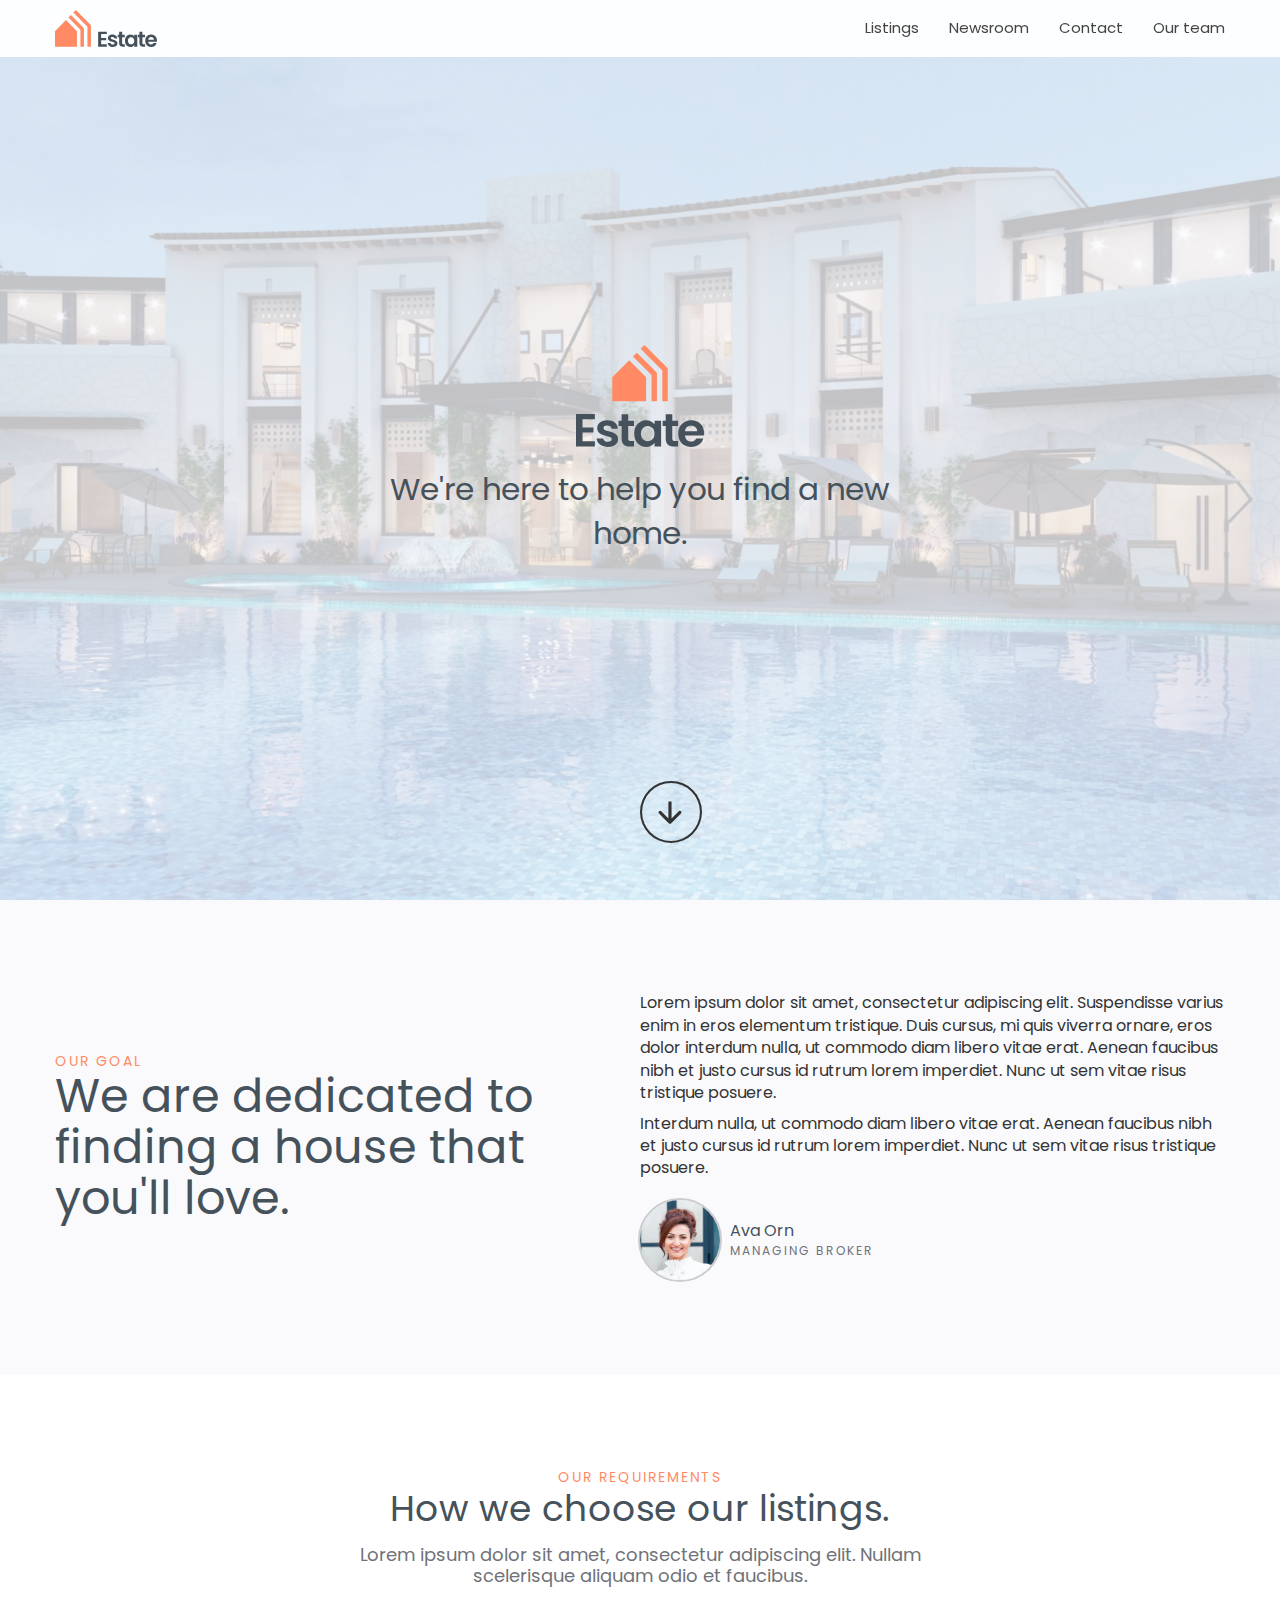
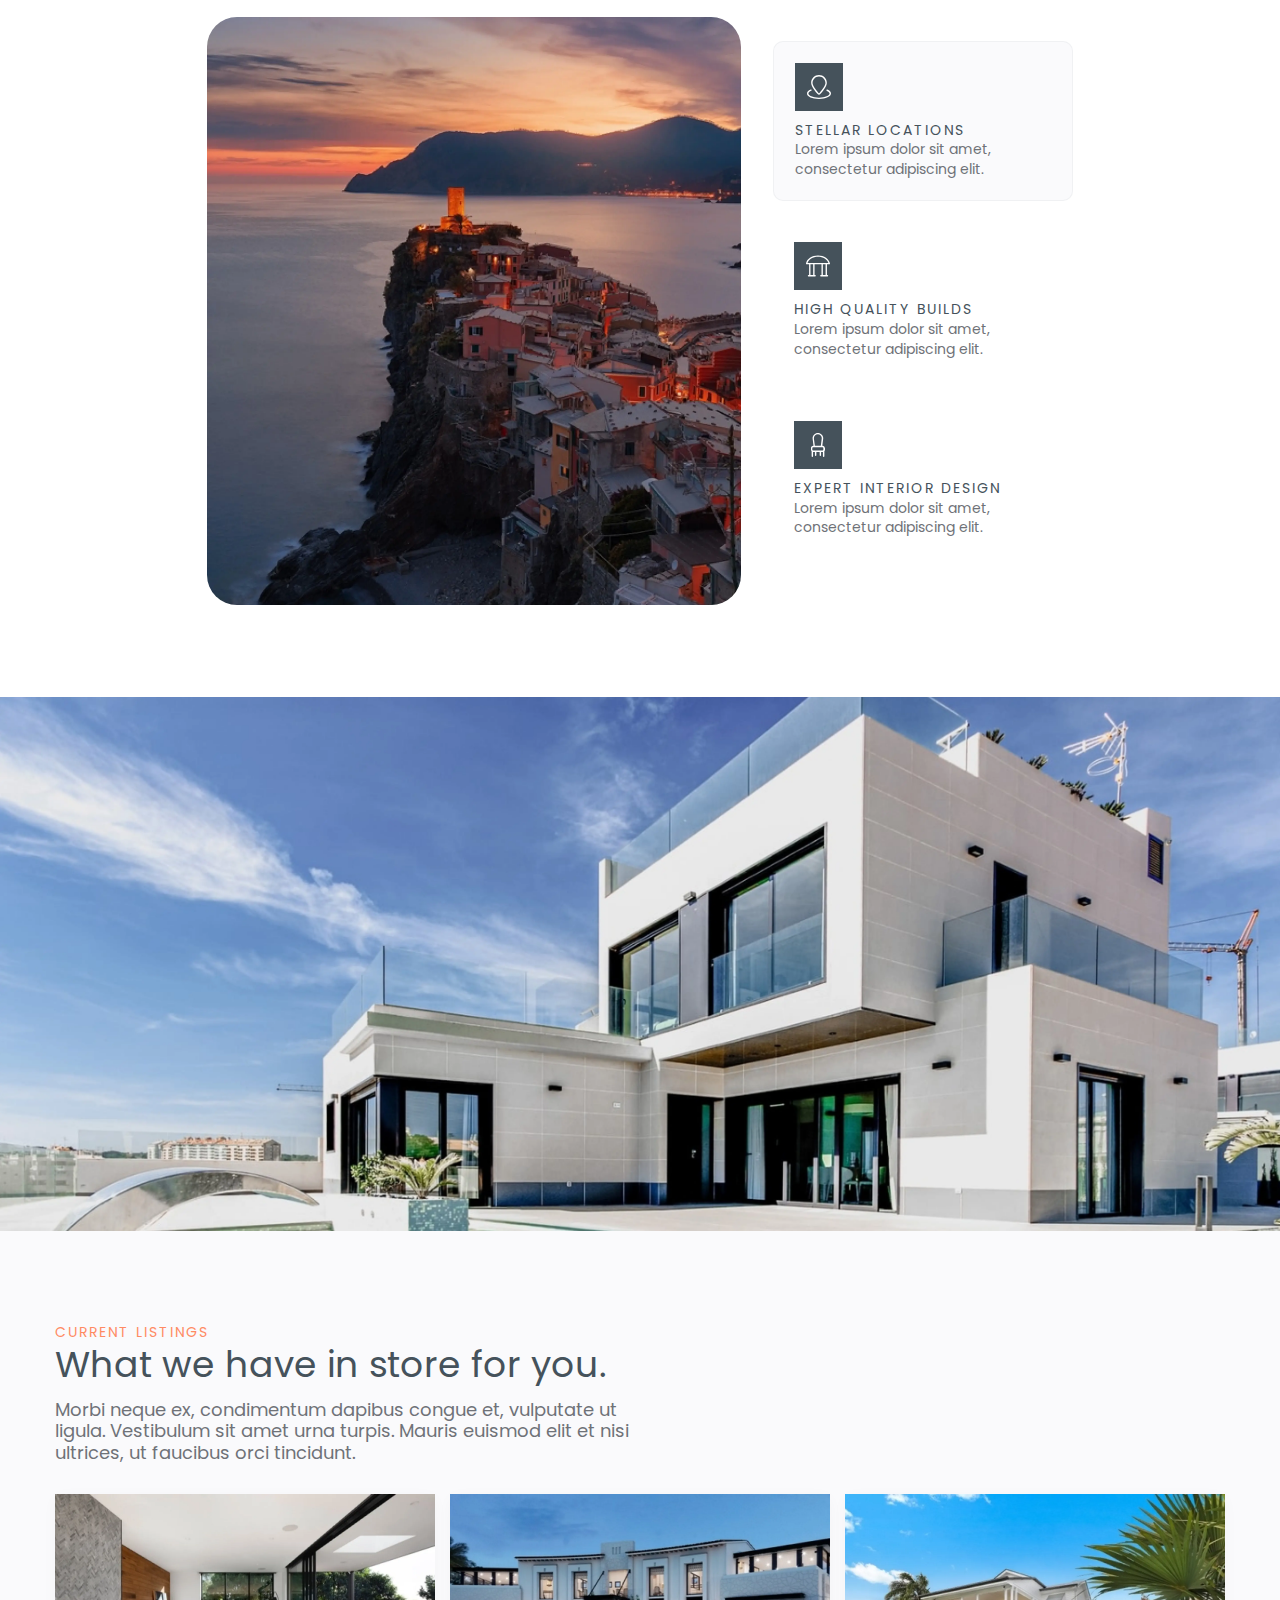
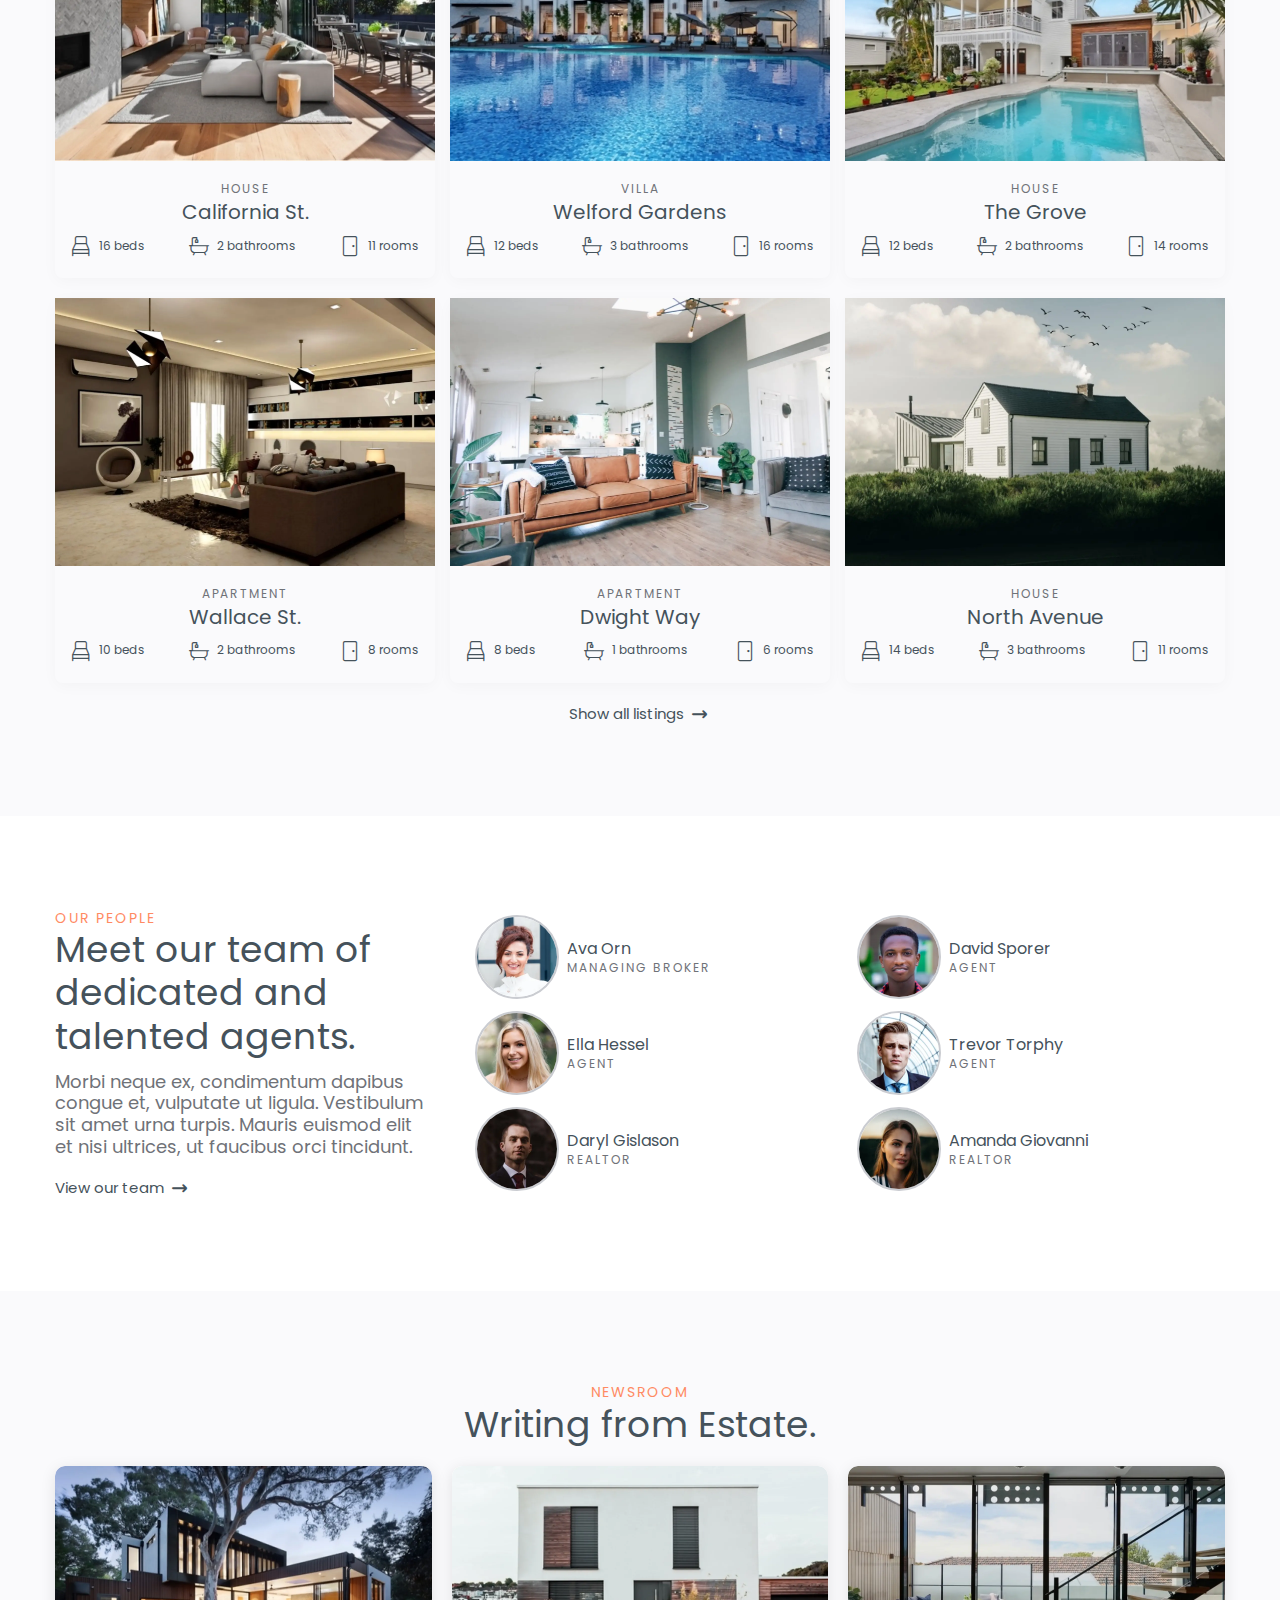
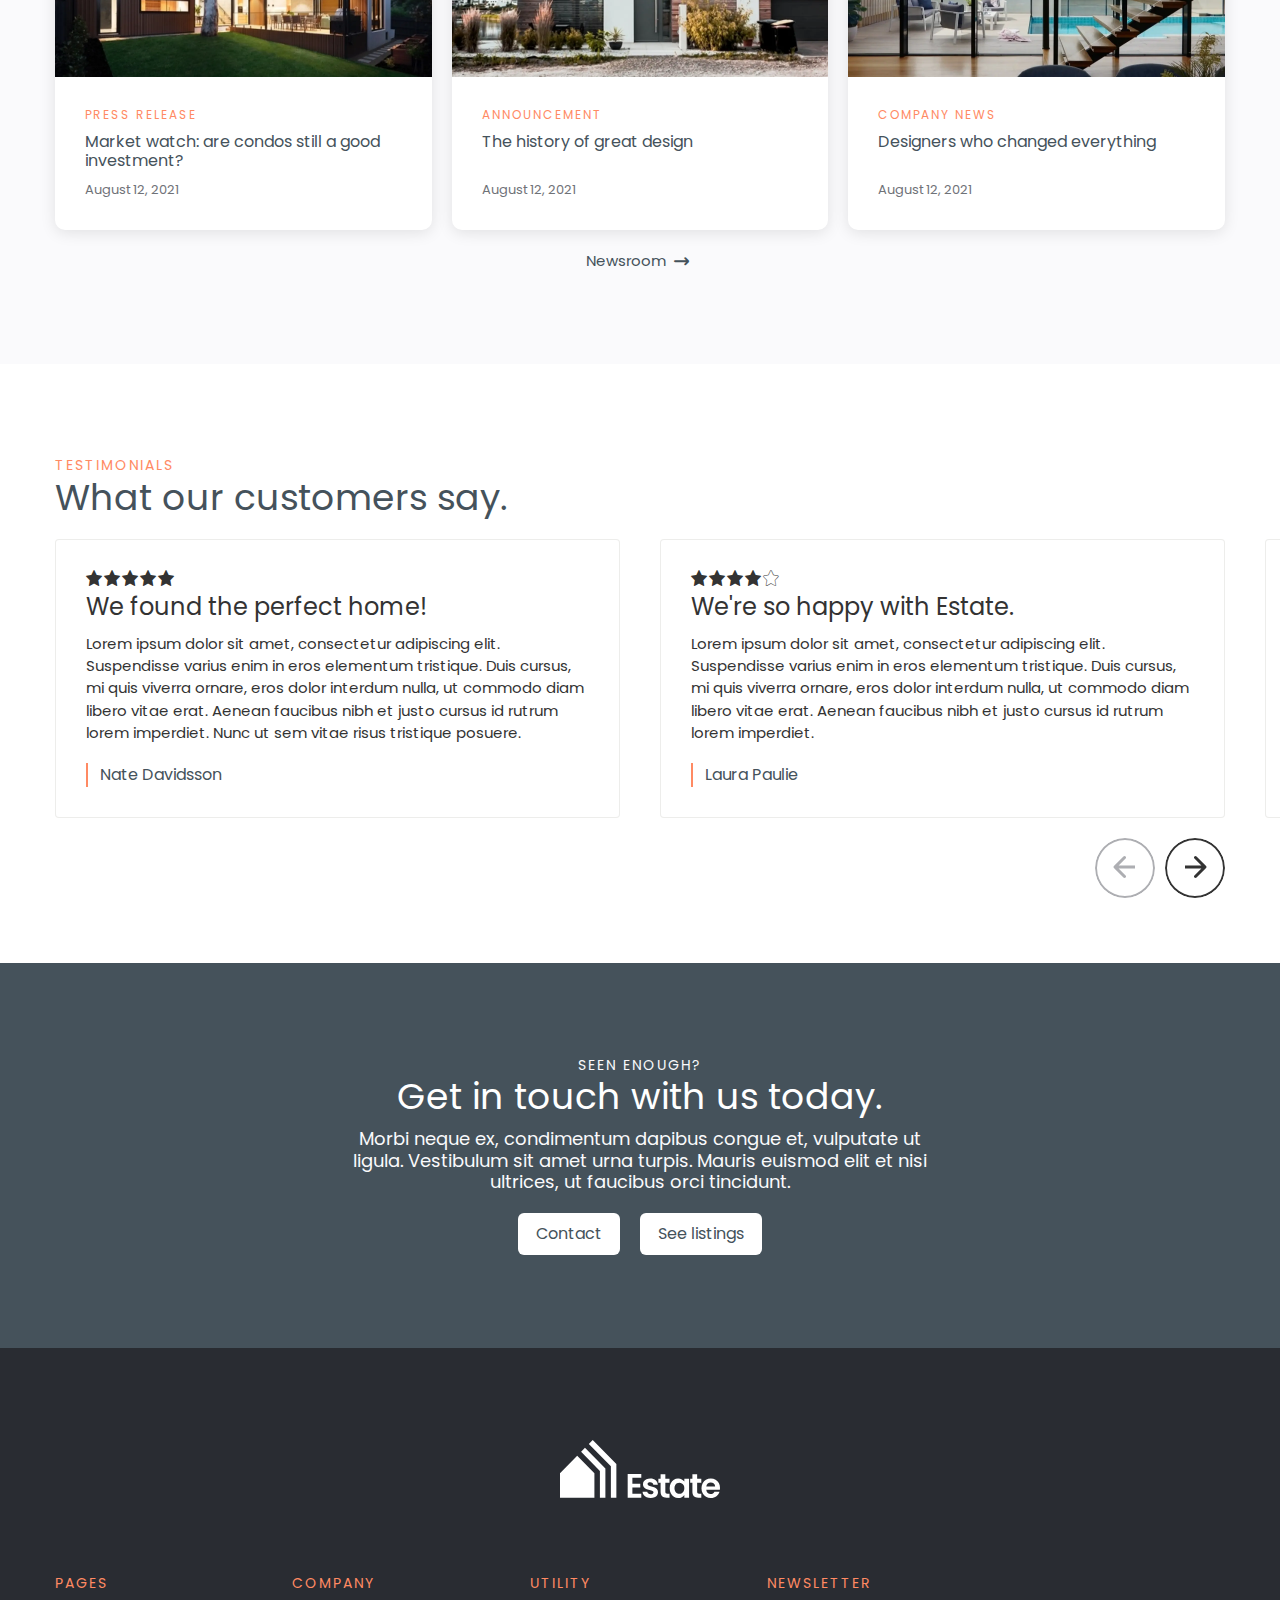
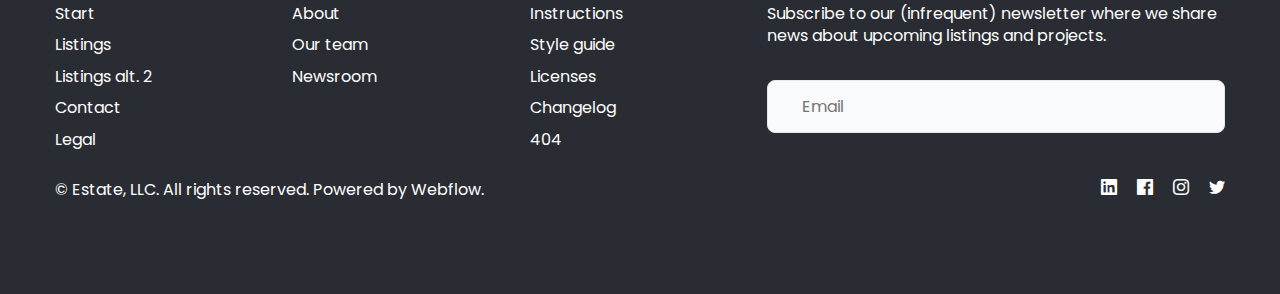
==== commit 7aecf3e7: "9" ====
--- a/home.html
+++ b/home.html
@@ -6,7 +6,7 @@
 	<meta charset="UTF-8">
 	<meta name="format-detection" content="telephone=no">
 	<!-- <style>body{opacity: 0;}</style> -->
-	<link rel="stylesheet" href="css/style.min.css?_v=20220531190334">
+	<link rel="stylesheet" href="css/style.min.css?_v=20220531191637">
 	<link rel="shortcut icon" href="favicon.ico">
 	<!-- <meta name="robots" content="noindex, nofollow"> -->
 	<meta name="viewport" content="width=device-width, initial-scale=1.0">
@@ -481,7 +481,7 @@
 							<form data-dev class="menu-footer__form">
 								<div class="menu-footer__row-form">
 									<input data-required="email" autocomplete="off" type="text" name="form[]" data-error="Error - Please, enter correct email" placeholder="Email" class="menu-footer__input">
-									<button type="submit" class="menu-footer__button">Submit</button>
+
 								</div>
 							</form>
 						</article>
@@ -509,7 +509,7 @@
 		</div>
 	</div>
 </div> -->
-	<script src="js/app.min.js?_v=20220531190334"></script>
+	<script src="js/app.min.js?_v=20220531191637"></script>
 </body>
 
 </html>--- a/css/style.min.css
+++ b/css/style.min.css
@@ -1 +1 @@
-@charset "UTF-8";@import url(https://fonts.googleapis.com/css?family=Poppins:regular&display=swap);@font-face{font-family:icons;font-display:swap;src:url(../fonts/icons.woff2) format("woff2"),url(../fonts/icons.woff) format("woff");font-weight:400;font-style:normal}[class*=_icon-]:before{font-family:icons;font-style:normal;font-weight:400;font-variant:normal;text-transform:none;line-height:1;-webkit-font-smoothing:antialiased;-moz-osx-font-smoothing:grayscale}[class*=_icon-]:before{display:block}._icon-arrow-down:before{content:"\e900"}._icon-arrow-down-circle:before{content:"\e901"}._icon-arrow-next:before{content:"\e902"}._icon-arrow-next-circle:before{content:"\e903"}._icon-arrow-prev:before{content:"\e904"}._icon-arrow-prev-circle:before{content:"\e905"}._icon-arrow-right:before{content:"\e906"}._icon-bathroom:before{content:"\e907"}._icon-bed:before{content:"\e908"}._icon-facebook:before{content:"\e909"}._icon-in:before{content:"\e90a"}._icon-instagram:before{content:"\e90b"}._icon-room:before{content:"\e90c"}._icon-star-empty:before{content:"\e90d"}._icon-star-full:before{content:"\e90e"}._icon-twitter:before{content:"\e90f"}*{padding:0;margin:0;border:0}*,:after,:before{-webkit-box-sizing:border-box;box-sizing:border-box}body,html{height:100%;min-width:280px}body{color:#333;line-height:1;font-family:Poppins;font-size:1rem;-ms-text-size-adjust:100%;-moz-text-size-adjust:100%;-webkit-text-size-adjust:100%;-webkit-font-smoothing:antialiased;-moz-osx-font-smoothing:grayscale}button,input,textarea{font-family:Poppins;font-size:inherit}button{cursor:pointer;color:inherit;background-color:inherit}a{color:inherit}a:link,a:visited{text-decoration:none}a:hover{text-decoration:none}ul li{list-style:none}img{vertical-align:top}h1,h2,h3,h4,h5,h6{font-weight:inherit;font-size:inherit}.wrapper{min-height:100%;display:-webkit-box;display:-ms-flexbox;display:flex;-webkit-box-orient:vertical;-webkit-box-direction:normal;-ms-flex-direction:column;flex-direction:column;overflow:hidden}.wrapper>main{-webkit-box-flex:1;-ms-flex:1 1 auto;flex:1 1 auto}.wrapper>*{min-width:0}[class*=__container]{max-width:73.125rem;-webkit-box-sizing:content-box;box-sizing:content-box;margin:0 auto;padding:0 .9375rem}@supports (padding-left:clamp(0.9375rem ,-40.4419642857rem + 66.7410714286vw ,19.625rem)){[class*=__container_requirments]{padding-left:clamp(.9375rem ,-40.4419642857rem + 66.7410714286vw ,19.625rem)}}@supports not (padding-left:clamp(0.9375rem ,-40.4419642857rem + 66.7410714286vw ,19.625rem)){[class*=__container_requirments]{padding-left:calc(.9375rem + 18.6875 * (100vw - 62rem)/ 28)}}@supports (padding-right:clamp(0.9375rem ,-40.4419642857rem + 66.7410714286vw ,19.625rem)){[class*=__container_requirments]{padding-right:clamp(.9375rem ,-40.4419642857rem + 66.7410714286vw ,19.625rem)}}@supports not (padding-right:clamp(0.9375rem ,-40.4419642857rem + 66.7410714286vw ,19.625rem)){[class*=__container_requirments]{padding-right:calc(.9375rem + 18.6875 * (100vw - 62rem)/ 28)}}[data-fullscreen]{min-height:100vh}.touch [data-fullscreen]{min-height:calc(var(--vh,1vh) * 100)}[class*=-ibg]{position:relative}[class*=-ibg] img{position:absolute;width:100%;height:100%;top:0;left:0;-o-object-fit:cover;object-fit:cover}[class*=-ibg_contain] img{-o-object-fit:contain;object-fit:contain}.author{display:-webkit-inline-box;display:-ms-inline-flexbox;display:inline-flex;gap:.625rem;-webkit-box-align:center;-ms-flex-align:center;align-items:center;-ms-grid-column-align:start;justify-self:start}.author__author-image-ibg{-webkit-box-flex:0;-ms-flex:0 0 5rem;flex:0 0 5rem;width:5rem;height:5rem;overflow:hidden;border-radius:50%;outline:.125rem solid #caccd1}.author__author-image-ibg img{-webkit-transition:all .4s ease 0s;-o-transition:all .4s ease 0s;transition:all .4s ease 0s}.author__author-name{-webkit-transition:all .3s ease 0s;-o-transition:all .3s ease 0s;transition:all .3s ease 0s;color:#45525b;line-height:140%}.author__author-position{font-size:.75rem;line-height:140%;letter-spacing:.125rem;text-transform:uppercase;color:#6f7278}.header{background-color:rgba(255,255,255,.95);min-height:2.875rem;position:fixed;top:0;left:0;width:100%;z-index:50}.header__container{display:-webkit-box;display:-ms-flexbox;display:flex;-webkit-box-pack:justify;-ms-flex-pack:justify;justify-content:space-between;-webkit-box-align:center;-ms-flex-align:center;align-items:center;gap:1.25rem;padding-top:.625rem;padding-bottom:.625rem}.header__logo{-webkit-box-flex:0;-ms-flex:0 1 6.375rem;flex:0 1 6.375rem;position:relative;z-index:3}.header__menu{-webkit-box-flex:1;-ms-flex:1 1 auto;flex:1 1 auto;display:-webkit-box;display:-ms-flexbox;display:flex;-webkit-box-pack:end;-ms-flex-pack:end;justify-content:flex-end}.menu__list{display:-webkit-box;display:-ms-flexbox;display:flex;-ms-flex-wrap:wrap;flex-wrap:wrap;row-gap:.625rem}@supports ((-moz-column-gap:clamp(0.9375rem ,0.652173913rem + 1.6304347826vw ,1.875rem)) or (column-gap:clamp(0.9375rem ,0.652173913rem + 1.6304347826vw ,1.875rem))){.menu__list{-webkit-column-gap:clamp(.9375rem ,.652173913rem + 1.6304347826vw ,1.875rem);-moz-column-gap:clamp(.9375rem ,.652173913rem + 1.6304347826vw ,1.875rem);column-gap:clamp(.9375rem ,.652173913rem + 1.6304347826vw ,1.875rem)}}@supports not ((-moz-column-gap:clamp(0.9375rem ,0.652173913rem + 1.6304347826vw ,1.875rem)) or (column-gap:clamp(0.9375rem ,0.652173913rem + 1.6304347826vw ,1.875rem))){.menu__list{-webkit-column-gap:calc(.9375rem + .9375 * (100vw - 17.5rem)/ 57.5);-moz-column-gap:calc(.9375rem + .9375 * (100vw - 17.5rem)/ 57.5);column-gap:calc(.9375rem + .9375 * (100vw - 17.5rem)/ 57.5)}}.menu__link{font-size:.9375rem;line-height:107%;color:#444;-webkit-transition:all .3s ease 0s;-o-transition:all .3s ease 0s;transition:all .3s ease 0s}.icon-menu{display:none}.footer{background:#292c32}@supports (padding-top:clamp(3.125rem ,2.0246478873rem + 4.6948356808vw ,6.25rem)){.footer{padding-top:clamp(3.125rem ,2.0246478873rem + 4.6948356808vw ,6.25rem)}}@supports not (padding-top:clamp(3.125rem ,2.0246478873rem + 4.6948356808vw ,6.25rem)){.footer{padding-top:calc(3.125rem + 3.125 * (100vw - 23.4375rem)/ 66.5625)}}@supports (padding-bottom:clamp(3.125rem ,2.0246478873rem + 4.6948356808vw ,6.25rem)){.footer{padding-bottom:clamp(3.125rem ,2.0246478873rem + 4.6948356808vw ,6.25rem)}}@supports not (padding-bottom:clamp(3.125rem ,2.0246478873rem + 4.6948356808vw ,6.25rem)){.footer{padding-bottom:calc(3.125rem + 3.125 * (100vw - 23.4375rem)/ 66.5625)}}.footer__logo{display:-webkit-box;display:-ms-flexbox;display:flex;-webkit-box-pack:center;-ms-flex-pack:center;justify-content:center}@supports (margin-bottom:clamp(1.875rem ,1rem + 5vw ,4.75rem)){.footer__logo{margin-bottom:clamp(1.875rem ,1rem + 5vw ,4.75rem)}}@supports not (margin-bottom:clamp(1.875rem ,1rem + 5vw ,4.75rem)){.footer__logo{margin-bottom:calc(1.875rem + 2.875 * (100vw - 17.5rem)/ 57.5)}}.footer__bottom{display:-webkit-box;display:-ms-flexbox;display:flex;-ms-flex-wrap:wrap;flex-wrap:wrap;gap:1.25rem;-webkit-box-pack:justify;-ms-flex-pack:justify;justify-content:space-between}.footer__copy-right{line-height:140%;color:#fff}.footer__social-links{display:-webkit-box;display:-ms-flexbox;display:flex;gap:1.25rem;color:#fff}.footer__in{-webkit-transition:all .3s ease 0s;-o-transition:all .3s ease 0s;transition:all .3s ease 0s}.footer__facebook{-webkit-transition:all .3s ease 0s;-o-transition:all .3s ease 0s;transition:all .3s ease 0s}.footer__instagram{-webkit-transition:all .3s ease 0s;-o-transition:all .3s ease 0s;transition:all .3s ease 0s}.footer__twitter{-webkit-transition:all .3s ease 0s;-o-transition:all .3s ease 0s;transition:all .3s ease 0s}.middle-footer:not(:last-child){margin-bottom:1.75rem}.menu-footer{display:-ms-grid;display:grid;-ms-grid-columns:1fr 1fr 1fr 39.11%;grid-template-columns:1fr 1fr 1fr 39.11%;-webkit-column-gap:1rem;-moz-column-gap:1rem;column-gap:1rem;row-gap:1.625rem}._spoller-init .menu-footer__column_form .menu-footer__title::after,._spoller-init .menu-footer__column_form .menu-footer__title::before{display:none}.menu-footer__title{font-size:.875rem;line-height:140%;color:#ff8a63;letter-spacing:.125rem;text-transform:uppercase}.menu-footer__title:not(:last-child){margin-bottom:.5625rem}.menu-footer__item:not(:last-child){margin-bottom:.5625rem}.menu-footer__link{line-height:140%;color:#fff}.menu-footer__text{line-height:140%;color:#fff}.menu-footer__text:not(:last-child){margin-bottom:2rem}.menu-footer__row-form{height:3.3125rem;background-color:#f9fafb;border:.0625rem solid #e5e7eb;border-radius:.5rem;display:-ms-grid;display:grid;-ms-grid-columns:1fr auto;grid-template-columns:1fr auto;gap:.4375rem;padding:.4375rem .4375rem .4375rem 2.125rem;position:relative}.menu-footer__input{height:100%;background-color:#f9fafb}.menu-footer__input._form-focus{outline:1px solid transparent}.menu-footer__button{justify-self:flex-end;padding:.5rem;line-height:140%;color:#fff;background-color:#3a4443;border-radius:.625rem;-webkit-transition:all .3s ease 0s;-o-transition:all .3s ease 0s;transition:all .3s ease 0s}.form__error{position:absolute;left:2.125rem;bottom:0;-webkit-transform:translate(0,1.625rem);-ms-transform:translate(0,1.625rem);transform:translate(0,1.625rem);color:red}.no-webp .main-block{background:url(../img/main-block/main-background.jpg) center/cover no-repeat}.main-block{display:-ms-grid;display:grid;-webkit-box-align:center;-ms-flex-align:center;align-items:center;position:relative}.main-block::before{content:"";position:absolute;top:0;left:0;width:100%;height:100%;background:rgba(250,250,252,.78)}.main-block__content{display:-webkit-box;display:-ms-flexbox;display:flex;-webkit-box-orient:vertical;-webkit-box-direction:normal;-ms-flex-direction:column;flex-direction:column;-webkit-box-align:center;-ms-flex-align:center;align-items:center;gap:1.25rem;margin-top:5rem;margin-bottom:5rem;position:relative;z-index:2}.main-block__logo{position:relative;z-index:2}.main-block__title{line-height:140%;text-align:center;color:#45525b;max-width:32.8125rem}@supports (font-size:clamp(1.625rem ,1.5178571429rem + 0.5357142857vw ,2rem)){.main-block__title{font-size:clamp(1.625rem ,1.5178571429rem + .5357142857vw ,2rem)}}@supports not (font-size:clamp(1.625rem ,1.5178571429rem + 0.5357142857vw ,2rem)){.main-block__title{font-size:calc(1.625rem + .375 * (100vw - 20rem)/ 70)}}.main-block__scroll-button{position:absolute;left:50%;-webkit-animation:scroll-down 1s infinite ease-in-out alternate;animation:scroll-down 1s infinite ease-in-out alternate}@supports (bottom:clamp(2.5rem ,2.1428571429rem + 1.7857142857vw ,3.75rem)){.main-block__scroll-button{bottom:clamp(2.5rem ,2.1428571429rem + 1.7857142857vw ,3.75rem)}}@supports not (bottom:clamp(2.5rem ,2.1428571429rem + 1.7857142857vw ,3.75rem)){.main-block__scroll-button{bottom:calc(2.5rem + 1.25 * (100vw - 20rem)/ 70)}}@supports (font-size:clamp(3.125rem ,2.875rem + 1.25vw ,4rem)){.main-block__scroll-button{font-size:clamp(3.125rem ,2.875rem + 1.25vw ,4rem)}}@supports not (font-size:clamp(3.125rem ,2.875rem + 1.25vw ,4rem)){.main-block__scroll-button{font-size:calc(3.125rem + .875 * (100vw - 20rem)/ 70)}}@supports (width:clamp(3.125rem ,2.875rem + 1.25vw ,4rem)){.main-block__scroll-button{width:clamp(3.125rem ,2.875rem + 1.25vw ,4rem)}}@supports not (width:clamp(3.125rem ,2.875rem + 1.25vw ,4rem)){.main-block__scroll-button{width:calc(3.125rem + .875 * (100vw - 20rem)/ 70)}}@supports (height:clamp(3.125rem ,2.875rem + 1.25vw ,4rem)){.main-block__scroll-button{height:clamp(3.125rem ,2.875rem + 1.25vw ,4rem)}}@supports not (height:clamp(3.125rem ,2.875rem + 1.25vw ,4rem)){.main-block__scroll-button{height:calc(3.125rem + .875 * (100vw - 20rem)/ 70)}}@-webkit-keyframes scroll-down{0%{-webkit-transform:translate(-50%,0);transform:translate(-50%,0)}100%{-webkit-transform:translate(-50%,30%);transform:translate(-50%,30%)}}@keyframes scroll-down{0%{-webkit-transform:translate(-50%,0);transform:translate(-50%,0)}100%{-webkit-transform:translate(-50%,30%);transform:translate(-50%,30%)}}.goal{background:#fafafc}@supports (padding-top:clamp(3.125rem ,2.0246478873rem + 4.6948356808vw ,6.25rem)){.goal{padding-top:clamp(3.125rem ,2.0246478873rem + 4.6948356808vw ,6.25rem)}}@supports not (padding-top:clamp(3.125rem ,2.0246478873rem + 4.6948356808vw ,6.25rem)){.goal{padding-top:calc(3.125rem + 3.125 * (100vw - 23.4375rem)/ 66.5625)}}@supports (padding-bottom:clamp(3.125rem ,2.0246478873rem + 4.6948356808vw ,6.25rem)){.goal{padding-bottom:clamp(3.125rem ,2.0246478873rem + 4.6948356808vw ,6.25rem)}}@supports not (padding-bottom:clamp(3.125rem ,2.0246478873rem + 4.6948356808vw ,6.25rem)){.goal{padding-bottom:calc(3.125rem + 3.125 * (100vw - 23.4375rem)/ 66.5625)}}.goal__container{display:-webkit-box;display:-ms-flexbox;display:flex;-webkit-box-align:center;-ms-flex-align:center;align-items:center}.goal__titles{-webkit-box-flex:0;-ms-flex:0 1 50%;flex:0 1 50%}@supports (padding-right:clamp(1.875rem ,-7.8125rem + 15.625vw ,6.25rem)){.goal__titles{padding-right:clamp(1.875rem ,-7.8125rem + 15.625vw ,6.25rem)}}@supports not (padding-right:clamp(1.875rem ,-7.8125rem + 15.625vw ,6.25rem)){.goal__titles{padding-right:calc(1.875rem + 4.375 * (100vw - 62rem)/ 28)}}.goal__title{font-size:.875rem;line-height:140%;text-transform:uppercase;color:#ff8a63;letter-spacing:.125rem}.goal__subtitle{line-height:110%;color:#45525b}@supports (font-size:clamp(2.25rem ,1.985915493rem + 1.1267605634vw ,3rem)){.goal__subtitle{font-size:clamp(2.25rem ,1.985915493rem + 1.1267605634vw ,3rem)}}@supports not (font-size:clamp(2.25rem ,1.985915493rem + 1.1267605634vw ,3rem)){.goal__subtitle{font-size:calc(2.25rem + .75 * (100vw - 23.4375rem)/ 66.5625)}}.goal__content{-webkit-box-flex:0;-ms-flex:0 1 50%;flex:0 1 50%}.goal__text{line-height:140%}.goal__text p:not(:last-child){margin-bottom:.5rem}.goal__text:not(:last-child){margin-bottom:1.25rem}@supports (padding-top:clamp(3.125rem ,2.0246478873rem + 4.6948356808vw ,6.25rem)){.requirments{padding-top:clamp(3.125rem ,2.0246478873rem + 4.6948356808vw ,6.25rem)}}@supports not (padding-top:clamp(3.125rem ,2.0246478873rem + 4.6948356808vw ,6.25rem)){.requirments{padding-top:calc(3.125rem + 3.125 * (100vw - 23.4375rem)/ 66.5625)}}@supports (padding-bottom:clamp(3.125rem ,2.0246478873rem + 4.6948356808vw ,6.25rem)){.requirments{padding-bottom:clamp(3.125rem ,2.0246478873rem + 4.6948356808vw ,6.25rem)}}@supports not (padding-bottom:clamp(3.125rem ,2.0246478873rem + 4.6948356808vw ,6.25rem)){.requirments{padding-bottom:calc(3.125rem + 3.125 * (100vw - 23.4375rem)/ 66.5625)}}.requirments__container_requirments{row-gap:1.875rem;display:-webkit-box;display:-ms-flexbox;display:flex;-webkit-box-orient:vertical;-webkit-box-direction:normal;-ms-flex-direction:column;flex-direction:column}.header-requirments{max-width:37.5rem;text-align:center;-ms-flex-item-align:center;-ms-grid-row-align:center;align-self:center}.header-requirments__title{font-size:.875rem;line-height:140%;text-transform:uppercase;letter-spacing:.125rem;color:#ff8a63}.header-requirments__subtitle{font-size:2.25rem;line-height:120%;color:#45525b}.header-requirments__subtitle:not(:last-child){margin-bottom:.8125rem}.header-requirments__text{font-size:1.125rem;line-height:120%;color:#6f7278}.content-requirments{display:-webkit-box;display:-ms-flexbox;display:flex;gap:2rem}.content-requirments__image-ibg{border-radius:1.875rem;overflow:hidden;-webkit-box-flex:1;-ms-flex:1 1 30rem;flex:1 1 30rem;min-height:36.75rem}.content-requirments__items{-webkit-box-flex:0;-ms-flex:0 1 18.75rem;flex:0 1 18.75rem;display:-webkit-box;display:-ms-flexbox;display:flex;-webkit-box-orient:vertical;-webkit-box-direction:normal;-ms-flex-direction:column;flex-direction:column;gap:1.25rem;-webkit-box-align:start;-ms-flex-align:start;align-items:start;padding-top:1.5rem;padding-bottom:1.5rem}.content-requirments__item._active-item{background:#fafafc;border:.0625rem solid rgba(202,204,209,.2)}.item-requirment{padding:1.3125rem;border-radius:.625rem}.item-requirment__icon{width:3rem;height:3rem;background:#45525b;display:-webkit-box;display:-ms-flexbox;display:flex;-webkit-box-pack:center;-ms-flex-pack:center;justify-content:center;-webkit-box-align:center;-ms-flex-align:center;align-items:center}.item-requirment__icon:not(:last-child){margin-bottom:.625rem}.item-requirment__title{font-size:.875rem;line-height:140%;letter-spacing:.125rem;text-transform:uppercase;color:#45525b}.item-requirment__text{font-size:.875rem;line-height:140%;color:#6f7278}.sub-block__image-ibg{padding-bottom:41.6666666667%;min-height:18.75rem}.listings{background:#fafafc}@supports (padding-top:clamp(3.125rem ,2.0246478873rem + 4.6948356808vw ,6.25rem)){.listings{padding-top:clamp(3.125rem ,2.0246478873rem + 4.6948356808vw ,6.25rem)}}@supports not (padding-top:clamp(3.125rem ,2.0246478873rem + 4.6948356808vw ,6.25rem)){.listings{padding-top:calc(3.125rem + 3.125 * (100vw - 23.4375rem)/ 66.5625)}}@supports (padding-bottom:clamp(3.125rem ,2.0246478873rem + 4.6948356808vw ,6.25rem)){.listings{padding-bottom:clamp(3.125rem ,2.0246478873rem + 4.6948356808vw ,6.25rem)}}@supports not (padding-bottom:clamp(3.125rem ,2.0246478873rem + 4.6948356808vw ,6.25rem)){.listings{padding-bottom:calc(3.125rem + 3.125 * (100vw - 23.4375rem)/ 66.5625)}}.listings__container{display:-ms-grid;display:grid}.listings__header:not(:last-child){margin-bottom:1.875rem}.listings__content:not(:last-child){margin-bottom:1.25rem}.listings__link{display:-webkit-inline-box;display:-ms-inline-flexbox;display:inline-flex;-webkit-box-align:center;-ms-flex-align:center;align-items:center;-ms-grid-column-align:center;justify-self:center;gap:.5rem;-webkit-box-orient:horizontal;-webkit-box-direction:reverse;-ms-flex-direction:row-reverse;flex-direction:row-reverse;-webkit-box-pack:center;-ms-flex-pack:center;justify-content:center;font-size:.9375rem;line-height:140%;color:#45525b;-webkit-transition:all .3s ease 0s;-o-transition:all .3s ease 0s;transition:all .3s ease 0s}.listings__link::before{-webkit-animation:arrow 1s ease-in-out 0s infinite alternate;animation:arrow 1s ease-in-out 0s infinite alternate;-webkit-box-flex:0;-ms-flex:0 0 20;flex:0 0 20;width:1.25rem;-webkit-transition:all .3s ease 0s;-o-transition:all .3s ease 0s;transition:all .3s ease 0s;-webkit-transform:translate(0,.0625rem);-ms-transform:translate(0,.0625rem);transform:translate(0,.0625rem)}.listings__link:not(:last-child){margin-bottom:1.875rem}.header-listings{max-width:37.5rem}.header-listings__title{font-size:.875rem;line-height:140%;text-transform:uppercase;letter-spacing:.125rem;color:#ff8a63}.header-listings__subtitle{font-size:2.25rem;line-height:120%;color:#45525b}.header-listings__subtitle:not(:last-child){margin-bottom:.8125rem}.header-listings__text{font-size:1.125rem;line-height:120%;color:#6f7278}.content-listings__items{display:-ms-grid;display:grid;-ms-grid-columns:(1fr)[3];grid-template-columns:repeat(3,1fr);-webkit-column-gap:.9375rem;-moz-column-gap:.9375rem;column-gap:.9375rem;row-gap:1.25rem}.item-listings{display:-ms-grid;display:grid;-ms-grid-rows:auto 1fr;grid-template-rows:auto 1fr;-webkit-box-shadow:0 3px 15px rgba(0,0,0,.03);box-shadow:0 3px 15px rgba(0,0,0,.03);border-radius:.5rem}.item-listings__image-ibg{padding-bottom:70.4485488127%}.item-listings__body{padding:1.25rem 1rem 1.375rem 1rem}.item-listings__apartment-type{font-size:.75rem;line-height:140%;text-align:center;letter-spacing:.125rem;text-transform:uppercase;color:#6f7278}.item-listings__apartment-address{-webkit-transition:all .3s ease 0s;-o-transition:all .3s ease 0s;transition:all .3s ease 0s;font-size:1.25rem;line-height:140%;text-align:center;color:#45525b}.item-listings__apartment-address:not(:last-child){margin-bottom:.625rem}.item-listings__footer{display:-webkit-box;display:-ms-flexbox;display:flex;-ms-flex-wrap:wrap;flex-wrap:wrap;-webkit-box-align:center;-ms-flex-align:center;align-items:center;-webkit-box-pack:justify;-ms-flex-pack:justify;justify-content:space-between;-webkit-column-gap:.625rem;-moz-column-gap:.625rem;column-gap:.625rem;row-gap:.625rem}.item-listings__beds{display:-webkit-box;display:-ms-flexbox;display:flex;-webkit-box-align:center;-ms-flex-align:center;align-items:center;-webkit-column-gap:.5rem;-moz-column-gap:.5rem;column-gap:.5rem;font-size:.75rem;line-height:140%;color:#45525b}.item-listings__beds::before{font-size:1.25rem;-webkit-box-flex:0;-ms-flex:0 0 1.25rem;flex:0 0 1.25rem;width:1.25rem;height:1.25rem}.item-listings__bathrooms{display:-webkit-box;display:-ms-flexbox;display:flex;-webkit-box-align:center;-ms-flex-align:center;align-items:center;-webkit-column-gap:.5rem;-moz-column-gap:.5rem;column-gap:.5rem;font-size:.75rem;line-height:140%;color:#45525b}.item-listings__bathrooms::before{font-size:1.25rem;-webkit-box-flex:0;-ms-flex:0 0 1.25rem;flex:0 0 1.25rem;width:1.25rem;height:1.25rem}.item-listings__rooms{display:-webkit-box;display:-ms-flexbox;display:flex;-webkit-box-align:center;-ms-flex-align:center;align-items:center;-webkit-column-gap:.5rem;-moz-column-gap:.5rem;column-gap:.5rem;font-size:.75rem;line-height:140%;color:#45525b}.item-listings__rooms::before{font-size:1.25rem;-webkit-box-flex:0;-ms-flex:0 0 1.25rem;flex:0 0 1.25rem;width:1.25rem;height:1.25rem}@supports (padding-top:clamp(3.125rem ,2.0246478873rem + 4.6948356808vw ,6.25rem)){.people{padding-top:clamp(3.125rem ,2.0246478873rem + 4.6948356808vw ,6.25rem)}}@supports not (padding-top:clamp(3.125rem ,2.0246478873rem + 4.6948356808vw ,6.25rem)){.people{padding-top:calc(3.125rem + 3.125 * (100vw - 23.4375rem)/ 66.5625)}}@supports (padding-bottom:clamp(3.125rem ,2.0246478873rem + 4.6948356808vw ,6.25rem)){.people{padding-bottom:clamp(3.125rem ,2.0246478873rem + 4.6948356808vw ,6.25rem)}}@supports not (padding-bottom:clamp(3.125rem ,2.0246478873rem + 4.6948356808vw ,6.25rem)){.people{padding-bottom:calc(3.125rem + 3.125 * (100vw - 23.4375rem)/ 66.5625)}}.people__container{display:-ms-grid;display:grid;-ms-grid-columns:23rem 1fr;grid-template-columns:23rem 1fr;-webkit-box-align:center;-ms-flex-align:center;align-items:center;row-gap:2.5rem}@supports ((-moz-column-gap:clamp(1.25rem ,-1.8928571429rem + 6.5476190476vw ,4rem)) or (column-gap:clamp(1.25rem ,-1.8928571429rem + 6.5476190476vw ,4rem))){.people__container{-webkit-column-gap:clamp(1.25rem ,-1.8928571429rem + 6.5476190476vw ,4rem);-moz-column-gap:clamp(1.25rem ,-1.8928571429rem + 6.5476190476vw ,4rem);column-gap:clamp(1.25rem ,-1.8928571429rem + 6.5476190476vw ,4rem)}}@supports not ((-moz-column-gap:clamp(1.25rem ,-1.8928571429rem + 6.5476190476vw ,4rem)) or (column-gap:clamp(1.25rem ,-1.8928571429rem + 6.5476190476vw ,4rem))){.people__container{-webkit-column-gap:calc(1.25rem + 2.75 * (100vw - 48rem)/ 42);-moz-column-gap:calc(1.25rem + 2.75 * (100vw - 48rem)/ 42);column-gap:calc(1.25rem + 2.75 * (100vw - 48rem)/ 42)}}.people__items{display:-ms-grid;display:grid;-ms-grid-columns:(1fr)[2];grid-template-columns:repeat(2,1fr);gap:1rem}.content-people__title{font-size:.875rem;line-height:140%;text-transform:uppercase;letter-spacing:.125rem;color:#ff8a63}.content-people__subtitle{font-size:2.25rem;line-height:120%;color:#45525b}.content-people__subtitle:not(:last-child){margin-bottom:.8125rem}.content-people__text{font-size:1.125rem;line-height:120%;color:#6f7278}.content-people__text:not(:last-child){margin-bottom:1.25rem}.content-people__link{display:-webkit-inline-box;display:-ms-inline-flexbox;display:inline-flex;-webkit-box-align:center;-ms-flex-align:center;align-items:center;gap:.5rem;-webkit-box-orient:horizontal;-webkit-box-direction:reverse;-ms-flex-direction:row-reverse;flex-direction:row-reverse;-webkit-box-pack:center;-ms-flex-pack:center;justify-content:center;font-size:.9375rem;line-height:140%;color:#45525b;-webkit-transition:all .3s ease 0s;-o-transition:all .3s ease 0s;transition:all .3s ease 0s}.content-people__link::before{-webkit-animation:arrow 1s ease-in-out 0s infinite alternate;animation:arrow 1s ease-in-out 0s infinite alternate;-webkit-box-flex:0;-ms-flex:0 0 20;flex:0 0 20;width:1.25rem;-webkit-transition:all .3s ease 0s;-o-transition:all .3s ease 0s;transition:all .3s ease 0s;-webkit-transform:translate(0,.0625rem);-ms-transform:translate(0,.0625rem);transform:translate(0,.0625rem)}.content-people__link:not(:last-child){margin-bottom:1.875rem}.newsroom{background:#fafafc}@supports (padding-top:clamp(3.125rem ,2.0246478873rem + 4.6948356808vw ,6.25rem)){.newsroom{padding-top:clamp(3.125rem ,2.0246478873rem + 4.6948356808vw ,6.25rem)}}@supports not (padding-top:clamp(3.125rem ,2.0246478873rem + 4.6948356808vw ,6.25rem)){.newsroom{padding-top:calc(3.125rem + 3.125 * (100vw - 23.4375rem)/ 66.5625)}}@supports (padding-bottom:clamp(3.125rem ,2.0246478873rem + 4.6948356808vw ,6.25rem)){.newsroom{padding-bottom:clamp(3.125rem ,2.0246478873rem + 4.6948356808vw ,6.25rem)}}@supports not (padding-bottom:clamp(3.125rem ,2.0246478873rem + 4.6948356808vw ,6.25rem)){.newsroom{padding-bottom:calc(3.125rem + 3.125 * (100vw - 23.4375rem)/ 66.5625)}}.newsroom__container{display:-ms-grid;display:grid}.newsroom__items{display:-ms-grid;display:grid;-ms-grid-columns:(1fr)[3];grid-template-columns:repeat(3,1fr);gap:1.25rem}.newsroom__items:not(:last-child){margin-bottom:1.25rem}.newsroom__link{display:-webkit-inline-box;display:-ms-inline-flexbox;display:inline-flex;-webkit-box-align:center;-ms-flex-align:center;align-items:center;-ms-grid-column-align:center;justify-self:center;gap:.5rem;-webkit-box-orient:horizontal;-webkit-box-direction:reverse;-ms-flex-direction:row-reverse;flex-direction:row-reverse;-webkit-box-pack:center;-ms-flex-pack:center;justify-content:center;font-size:.9375rem;line-height:140%;color:#45525b;-webkit-transition:all .3s ease 0s;-o-transition:all .3s ease 0s;transition:all .3s ease 0s}.newsroom__link::before{-webkit-animation:arrow 1s ease-in-out 0s infinite alternate;animation:arrow 1s ease-in-out 0s infinite alternate;-webkit-box-flex:0;-ms-flex:0 0 20;flex:0 0 20;width:1.25rem;-webkit-transition:all .3s ease 0s;-o-transition:all .3s ease 0s;transition:all .3s ease 0s;-webkit-transform:translate(0,.0625rem);-ms-transform:translate(0,.0625rem);transform:translate(0,.0625rem)}.newsroom__link:not(:last-child){margin-bottom:1.875rem}@-webkit-keyframes arrow{0%{-webkit-transform:translate(0,.0625rem);transform:translate(0,.0625rem)}100%{-webkit-transform:translate(.625rem,.0625rem);transform:translate(.625rem,.0625rem)}}@keyframes arrow{0%{-webkit-transform:translate(0,.0625rem);transform:translate(0,.0625rem)}100%{-webkit-transform:translate(.625rem,.0625rem);transform:translate(.625rem,.0625rem)}}.header-newsroom{max-width:37.5rem;text-align:center;-ms-grid-column-align:center;justify-self:center}.header-newsroom:not(:last-child){margin-bottom:1.25rem}.header-newsroom__title{font-size:.875rem;line-height:140%;text-transform:uppercase;letter-spacing:.125rem;color:#ff8a63}.header-newsroom__subtitle{font-size:2.25rem;line-height:120%;color:#45525b}.header-newsroom__subtitle:not(:last-child){margin-bottom:.8125rem}.item-newsroom{display:-ms-grid;display:grid;-ms-grid-rows:auto 1fr;grid-template-rows:auto 1fr;-webkit-box-shadow:0 .1875rem .9375rem rgba(0,0,0,.1);box-shadow:0 .1875rem .9375rem rgba(0,0,0,.1);border-radius:.625rem;overflow:hidden;background-color:#fff}.item-newsroom__image-ibg{overflow:hidden;padding-bottom:56.1170212766%;min-height:12.5rem}.item-newsroom__image-ibg img{-webkit-transition:all .6s ease 0s;-o-transition:all .6s ease 0s;transition:all .6s ease 0s}.item-newsroom__body{padding:1.875rem;display:-ms-grid;display:grid;-ms-grid-rows:auto 1fr;grid-template-rows:auto 1fr}.item-newsroom__group-title{font-size:.75rem;line-height:140%;color:#ff8a63;letter-spacing:.125rem;text-transform:uppercase}.item-newsroom__group-title:not(:last-child){margin-bottom:.5rem}.item-newsroom__subtitle{line-height:120%;color:#45525b}.item-newsroom__subtitle:not(:last-child){margin-bottom:.625rem}.item-newsroom__date{font-size:.8125rem;line-height:151%;color:#6f7278}.item-newsroom__date:not(:last-child){margin-bottom:.625rem}@supports (padding-top:clamp(3.125rem ,2.0246478873rem + 4.6948356808vw ,6.25rem)){.testimonials{padding-top:clamp(3.125rem ,2.0246478873rem + 4.6948356808vw ,6.25rem)}}@supports not (padding-top:clamp(3.125rem ,2.0246478873rem + 4.6948356808vw ,6.25rem)){.testimonials{padding-top:calc(3.125rem + 3.125 * (100vw - 23.4375rem)/ 66.5625)}}@supports (padding-bottom:clamp(2.1875rem ,1.4172535211rem + 3.2863849765vw ,4.375rem)){.testimonials{padding-bottom:clamp(2.1875rem ,1.4172535211rem + 3.2863849765vw ,4.375rem)}}@supports not (padding-bottom:clamp(2.1875rem ,1.4172535211rem + 3.2863849765vw ,4.375rem)){.testimonials{padding-bottom:calc(2.1875rem + 2.1875 * (100vw - 23.4375rem)/ 66.5625)}}.testimonials__slider{position:relative}.testimonials__slider:not(:last-child){margin-bottom:1.25rem}.testimonials__slider::before{content:"";position:absolute;width:1000%;height:105%;top:-2%;left:calc(-1000% - .9375rem);background-color:#fff;z-index:2}.testimonials__slider::after{content:"";position:absolute;width:1000%;height:105%;top:-2%;right:calc(-1000% - 38.375rem);background-color:#fff;z-index:2}.testimonials__item{height:100%}.testimonials__swiper-buttons{display:-webkit-box;display:-ms-flexbox;display:flex;-webkit-box-pack:end;-ms-flex-pack:end;justify-content:flex-end;gap:.625rem}.testimonials__swiper-buttons .swiper-button-disabled{color:rgba(111,114,120,.5725490196);pointer-events:none}.testimonials__swiper-button-prev{width:3.75rem;height:3.75rem;-webkit-box-flex:0;-ms-flex:0 0 3.75rem;flex:0 0 3.75rem;border-radius:50%;overflow:hidden;-webkit-transition:all .3s ease 0s;-o-transition:all .3s ease 0s;transition:all .3s ease 0s}.testimonials__swiper-button-prev::before{font-size:3.75rem}.testimonials__swiper-button-next{width:3.75rem;height:3.75rem;-webkit-box-flex:0;-ms-flex:0 0 3.75rem;flex:0 0 3.75rem;border-radius:50%;overflow:hidden;-webkit-transition:all .3s ease 0s;-o-transition:all .3s ease 0s;transition:all .3s ease 0s}.testimonials__swiper-button-next::before{font-size:3.75rem}.header-testimonials{max-width:37.5rem}.header-testimonials:not(:last-child){margin-bottom:1.25rem}.header-testimonials__title{font-size:.875rem;line-height:140%;text-transform:uppercase;letter-spacing:.125rem;color:#ff8a63}.header-testimonials__subtitle{font-size:2.25rem;line-height:120%;color:#45525b}.header-testimonials__subtitle:not(:last-child){margin-bottom:.8125rem}.item-testimonials{padding:1.875rem;background:#fff;border:.0625rem solid rgba(82,80,59,.1);border-radius:.25rem}.item-testimonials_name{display:-webkit-box;display:-ms-flexbox;display:flex;-webkit-box-align:center;-ms-flex-align:center;align-items:center;line-height:1;color:#45525b;min-height:1.5rem;padding-left:.75rem;border-left:.125rem solid #ff8a63}.item-testimonials__title{font-size:1.5rem;line-height:120%}.item-testimonials__title:not(:last-child){margin-bottom:.6875rem}.item-testimonials__text{font-size:.9375rem;line-height:149%}.item-testimonials__text:not(:last-child){margin-bottom:1.1875rem}.item-testimonials__text p:not(:last-child){margin-bottom:.625rem}.star-rating{display:-webkit-box;display:-ms-flexbox;display:flex;gap:.125rem}.star-rating:not(:last-child){margin-bottom:.4375rem}.contact-us{background:#45525b}@supports (padding-top:clamp(3.125rem ,2.0246478873rem + 4.6948356808vw ,6.25rem)){.contact-us{padding-top:clamp(3.125rem ,2.0246478873rem + 4.6948356808vw ,6.25rem)}}@supports not (padding-top:clamp(3.125rem ,2.0246478873rem + 4.6948356808vw ,6.25rem)){.contact-us{padding-top:calc(3.125rem + 3.125 * (100vw - 23.4375rem)/ 66.5625)}}@supports (padding-bottom:clamp(3.125rem ,2.0246478873rem + 4.6948356808vw ,6.25rem)){.contact-us{padding-bottom:clamp(3.125rem ,2.0246478873rem + 4.6948356808vw ,6.25rem)}}@supports not (padding-bottom:clamp(3.125rem ,2.0246478873rem + 4.6948356808vw ,6.25rem)){.contact-us{padding-bottom:calc(3.125rem + 3.125 * (100vw - 23.4375rem)/ 66.5625)}}.contact-us__container{display:-webkit-box;display:-ms-flexbox;display:flex;-webkit-box-pack:center;-ms-flex-pack:center;justify-content:center}.contact-us__body{max-width:37.5rem}.contact-us__title{font-size:.875rem;line-height:140%;text-align:center;letter-spacing:.125rem;text-transform:uppercase;color:#fafafc}.contact-us__title:not(:last-child){margin-bottom:.25rem}.contact-us__subtitle{font-size:2.25rem;line-height:120% x;text-align:center;color:#fff}.contact-us__subtitle:not(:last-child){margin-bottom:.8125rem}.contact-us__text{font-size:1.125rem;line-height:120%;text-align:center;color:#fafafc}.contact-us__text:not(:last-child){margin-bottom:1.25rem}.contact-us__links{display:-webkit-box;display:-ms-flexbox;display:flex;-webkit-box-pack:center;-ms-flex-pack:center;justify-content:center;gap:1.25rem}.contact-us__link{line-height:140%;text-align:center;color:#45525b;padding:.625rem 1.125rem;background-color:#fff;border-radius:.375rem;-webkit-transition:all .3s ease 0s;-o-transition:all .3s ease 0s;transition:all .3s ease 0s}.swiper{overflow:hidden}.swiper-wrapper{width:100%;height:100%;-webkit-box-sizing:content-box;box-sizing:content-box;display:-webkit-box;display:-ms-flexbox;display:flex;position:relative}.swiper-vertical .swiper-wrapper{-webkit-box-orient:vertical;-webkit-box-direction:normal;-ms-flex-direction:column;flex-direction:column}.swiper-autoheight .swiper-wrapper{-webkit-box-align:start;-ms-flex-align:start;align-items:flex-start}.swiper-initialized .swiper-slide{-ms-flex-negative:0;flex-shrink:0}.swiper-android .swiper-slide,.swiper-android .swiper-wrapper{-webkit-transform:translate3d(0,0,0);transform:translate3d(0,0,0)}.swiper-button-lock{display:none!important}@media (min-width:73.125em){.testimonials__slider.swiper{overflow:visible}}@media (max-width:55em){.menu-footer{-ms-grid-columns:1fr 1fr 1fr;grid-template-columns:1fr 1fr 1fr}.menu-footer__column_form{-ms-grid-column-span:2;grid-column:span 2}.newsroom__items{-ms-grid-columns:(1fr)[2];grid-template-columns:repeat(2,1fr)}}@media (orientation:landscape) and (max-width:61.99875em){.main-block__scroll-button{left:100%}@-webkit-keyframes scroll-down{0%{-webkit-transform:translate(-150%,0);transform:translate(-150%,0)}100%{-webkit-transform:translate(-150%,30%);transform:translate(-150%,30%)}}@keyframes scroll-down{0%{-webkit-transform:translate(-150%,0);transform:translate(-150%,0)}100%{-webkit-transform:translate(-150%,30%);transform:translate(-150%,30%)}}}@media (max-width:61.99875em){.content-listings__items{-ms-grid-columns:(1fr)[2];grid-template-columns:repeat(2,1fr)}.item-listings__footer{-ms-flex-pack:distribute;justify-content:space-around}.people__container{-ms-grid-columns:1fr;grid-template-columns:1fr}}@media (max-width:47.99875em){.touch [data-fullscreen]{-webkit-transition:height .2s;-o-transition:height .2s;transition:height .2s}.main-block__title{padding:0 .9375rem}.goal__container{-webkit-box-orient:vertical;-webkit-box-direction:normal;-ms-flex-direction:column;flex-direction:column;row-gap:1.25rem}.content-requirments{-webkit-box-orient:vertical;-webkit-box-direction:normal;-ms-flex-direction:column;flex-direction:column;gap:1rem}.content-requirments__image-ibg{-webkit-box-flex:1;-ms-flex:1 1 auto;flex:1 1 auto;min-height:18.75rem;width:100%}.content-requirments__items{-webkit-box-flex:1;-ms-flex:1 1 auto;flex:1 1 auto;width:100%;gap:.625rem}.content-requirments__item{width:100%}}@media (max-width:37.5em){.footer__bottom{-webkit-box-pack:center;-ms-flex-pack:center;justify-content:center}.footer__social-links{-ms-grid-column-align:center;justify-self:center}}@media (max-width:33.75em){.menu-footer__column_form{-ms-grid-column-span:3;grid-column:span 3}.content-listings__items{-ms-grid-columns:(1fr)[1];grid-template-columns:repeat(1,1fr)}}@media (max-width:33.74875em){.people__items{-ms-grid-columns:(1fr)[1];grid-template-columns:repeat(1,1fr);gap:0}.people__item:nth-child(even){-ms-grid-column-align:end;justify-self:end;-webkit-box-orient:horizontal;-webkit-box-direction:reverse;-ms-flex-direction:row-reverse;flex-direction:row-reverse;text-align:right}.newsroom__items{-ms-grid-columns:(1fr)[1];grid-template-columns:repeat(1,1fr)}}@media (max-width:29.99875em){.lock body{overflow:hidden;-ms-touch-action:none;touch-action:none}.menu__body{position:fixed;top:0;left:-100%;height:100%;width:100%;padding-top:33vh;padding-bottom:3.125rem;display:-webkit-box;display:-ms-flexbox;display:flex;-webkit-box-pack:center;-ms-flex-pack:center;justify-content:center;background-color:rgba(255,197,178,.97);-webkit-transition:all .3s ease 0s;-o-transition:all .3s ease 0s;transition:all .3s ease 0s;overflow:auto}.menu__body::before{content:"";position:fixed;top:0;left:0;width:100%;background-color:rgba(255,255,255,.97);height:3.5625rem}.menu-open .menu__body{left:0}.menu__list{-webkit-box-orient:vertical;-webkit-box-direction:normal;-ms-flex-direction:column;flex-direction:column;-webkit-box-align:center;-ms-flex-align:center;align-items:center;row-gap:3.125rem;-ms-flex-wrap:nowrap;flex-wrap:nowrap}.menu__link{font-size:2rem;padding-top:1.25rem;padding-bottom:1.25rem}.icon-menu{display:block;position:relative;width:1.875rem;height:1.125rem;cursor:pointer;z-index:5}.icon-menu span,.icon-menu::after,.icon-menu::before{content:"";-webkit-transition:all .3s ease 0s;-o-transition:all .3s ease 0s;transition:all .3s ease 0s;right:0;position:absolute;width:100%;height:.125rem;background-color:#000}.icon-menu::before{top:0}.icon-menu::after{bottom:0}.icon-menu span{top:calc(50% - .0625rem)}.menu-open .icon-menu span{width:0}.menu-open .icon-menu::before{top:calc(50% - .0625rem);-webkit-transform:rotate(-45deg);-ms-transform:rotate(-45deg);transform:rotate(-45deg)}.menu-open .icon-menu::after{bottom:calc(50% - .0625rem);-webkit-transform:rotate(45deg);-ms-transform:rotate(45deg);transform:rotate(45deg)}.menu-footer{-ms-grid-columns:1fr;grid-template-columns:1fr;row-gap:.625rem}.menu-footer__column_form{-ms-grid-column-span:1;grid-column:span 1}.menu-footer__title:not(:last-child){font-size:1.375rem;position:relative;display:-webkit-box;display:-ms-flexbox;display:flex;width:100%}._spoller-init .menu-footer__title:not(:last-child){cursor:pointer}._spoller-init .menu-footer__title:not(:last-child)::after,._spoller-init .menu-footer__title:not(:last-child)::before{content:"";position:absolute;right:0;top:50%;background-color:#fff;height:.125rem;width:.9375rem;-webkit-transition:-webkit-transform .5s ease 0s;transition:-webkit-transform .5s ease 0s;-o-transition:transform .5s ease 0s;transition:transform .5s ease 0s;transition:transform .5s ease 0s,-webkit-transform .5s ease 0s}._spoller-init .menu-footer__title:not(:last-child)::before{-webkit-transform:translate(-75%,-50%) rotate(40deg);-ms-transform:translate(-75%,-50%) rotate(40deg);transform:translate(-75%,-50%) rotate(40deg)}._spoller-init .menu-footer__title:not(:last-child)::after{-webkit-transform:translate(0,-50%) rotate(-40deg);-ms-transform:translate(0,-50%) rotate(-40deg);transform:translate(0,-50%) rotate(-40deg)}._spoller-init .menu-footer__title:not(:last-child)._spoller-active::before{-webkit-transform:translateX(-75%) rotate(-40deg);-ms-transform:translateX(-75%) rotate(-40deg);transform:translateX(-75%) rotate(-40deg)}._spoller-init .menu-footer__title:not(:last-child)._spoller-active::after{-webkit-transform:rotate(40deg);-ms-transform:rotate(40deg);transform:rotate(40deg)}.listings__content{margin:0 -.9375rem}.testimonials__slider{margin:0 -.9375rem}.item-testimonials{padding:1.25rem}.contact-us__text:not(:last-child){margin-bottom:1.875rem}.contact-us__links{-webkit-box-orient:vertical;-webkit-box-direction:normal;-ms-flex-direction:column;flex-direction:column}}@media (any-hover:hover){.author:hover .author__author-name{color:#ff8a63}.author:hover .author__author-image-ibg img{-webkit-transform:scale(1.05);-ms-transform:scale(1.05);transform:scale(1.05)}.menu__link:hover{color:#ff8a63}.footer__in:hover{color:#ff8a63}.footer__facebook:hover{color:#ff8a63}.footer__instagram:hover{color:#ff8a63}.footer__twitter:hover{color:#ff8a63}.menu-footer__link:hover{text-decoration:underline}.menu-footer__button:hover{background-color:#ff8a63}.listings__link:hover{color:#ff8a63}.listings__link:hover:before{color:#45525b}.item-listings:hover .item-listings__apartment-address{color:#ff8a63}.content-people__link:hover{color:#ff8a63}.content-people__link:hover:before{color:#45525b}.newsroom__link:hover{color:#ff8a63}.newsroom__link:hover:before{color:#45525b}.item-newsroom:hover .item-newsroom__group-title{text-decoration:underline}.item-newsroom:hover .item-newsroom__image-ibg img{-webkit-transform:scale(1.05);-ms-transform:scale(1.05);transform:scale(1.05)}.testimonials__swiper-button-prev:hover{background-color:#ff8a63}.testimonials__swiper-button-next:hover{background-color:#ff8a63}.contact-us__link:hover{background-color:#ff8a63;color:#fff}}.webp .main-block{background:url(../img/main-block/main-background.webp) center/cover no-repeat}+@charset "UTF-8";@import url(https://fonts.googleapis.com/css?family=Poppins:regular&display=swap);@font-face{font-family:icons;font-display:swap;src:url(../fonts/icons.woff2) format("woff2"),url(../fonts/icons.woff) format("woff");font-weight:400;font-style:normal}[class*=_icon-]:before{font-family:icons;font-style:normal;font-weight:400;font-variant:normal;text-transform:none;line-height:1;-webkit-font-smoothing:antialiased;-moz-osx-font-smoothing:grayscale}[class*=_icon-]:before{display:block}._icon-arrow-down:before{content:"\e900"}._icon-arrow-down-circle:before{content:"\e901"}._icon-arrow-next:before{content:"\e902"}._icon-arrow-next-circle:before{content:"\e903"}._icon-arrow-prev:before{content:"\e904"}._icon-arrow-prev-circle:before{content:"\e905"}._icon-arrow-right:before{content:"\e906"}._icon-bathroom:before{content:"\e907"}._icon-bed:before{content:"\e908"}._icon-facebook:before{content:"\e909"}._icon-in:before{content:"\e90a"}._icon-instagram:before{content:"\e90b"}._icon-room:before{content:"\e90c"}._icon-star-empty:before{content:"\e90d"}._icon-star-full:before{content:"\e90e"}._icon-twitter:before{content:"\e90f"}*{padding:0;margin:0;border:0}*,:after,:before{-webkit-box-sizing:border-box;box-sizing:border-box}body,html{height:100%;min-width:280px}body{color:#333;line-height:1;font-family:Poppins;font-size:1rem;-ms-text-size-adjust:100%;-moz-text-size-adjust:100%;-webkit-text-size-adjust:100%;-webkit-font-smoothing:antialiased;-moz-osx-font-smoothing:grayscale}button,input,textarea{font-family:Poppins;font-size:inherit}button{cursor:pointer;color:inherit;background-color:inherit}a{color:inherit}a:link,a:visited{text-decoration:none}a:hover{text-decoration:none}ul li{list-style:none}img{vertical-align:top}h1,h2,h3,h4,h5,h6{font-weight:inherit;font-size:inherit}.wrapper{min-height:100%;display:-webkit-box;display:-ms-flexbox;display:flex;-webkit-box-orient:vertical;-webkit-box-direction:normal;-ms-flex-direction:column;flex-direction:column;overflow:hidden}.wrapper>main{-webkit-box-flex:1;-ms-flex:1 1 auto;flex:1 1 auto}.wrapper>*{min-width:0}[class*=__container]{max-width:73.125rem;-webkit-box-sizing:content-box;box-sizing:content-box;margin:0 auto;padding:0 .9375rem}@supports (padding-left:clamp(0.9375rem ,-40.4419642857rem + 66.7410714286vw ,19.625rem)){[class*=__container_requirments]{padding-left:clamp(.9375rem ,-40.4419642857rem + 66.7410714286vw ,19.625rem)}}@supports not (padding-left:clamp(0.9375rem ,-40.4419642857rem + 66.7410714286vw ,19.625rem)){[class*=__container_requirments]{padding-left:calc(.9375rem + 18.6875 * (100vw - 62rem)/ 28)}}@supports (padding-right:clamp(0.9375rem ,-40.4419642857rem + 66.7410714286vw ,19.625rem)){[class*=__container_requirments]{padding-right:clamp(.9375rem ,-40.4419642857rem + 66.7410714286vw ,19.625rem)}}@supports not (padding-right:clamp(0.9375rem ,-40.4419642857rem + 66.7410714286vw ,19.625rem)){[class*=__container_requirments]{padding-right:calc(.9375rem + 18.6875 * (100vw - 62rem)/ 28)}}[data-fullscreen]{min-height:100vh}.touch [data-fullscreen]{min-height:calc(var(--vh,1vh) * 100)}[class*=-ibg]{position:relative}[class*=-ibg] img{position:absolute;width:100%;height:100%;top:0;left:0;-o-object-fit:cover;object-fit:cover}[class*=-ibg_contain] img{-o-object-fit:contain;object-fit:contain}.author{display:-webkit-inline-box;display:-ms-inline-flexbox;display:inline-flex;gap:.625rem;-webkit-box-align:center;-ms-flex-align:center;align-items:center;-ms-grid-column-align:start;justify-self:start}.author__author-image-ibg{-webkit-box-flex:0;-ms-flex:0 0 5rem;flex:0 0 5rem;width:5rem;height:5rem;overflow:hidden;border-radius:50%;outline:.125rem solid #caccd1}.author__author-image-ibg img{-webkit-transition:all .4s ease 0s;-o-transition:all .4s ease 0s;transition:all .4s ease 0s}.author__author-name{-webkit-transition:all .3s ease 0s;-o-transition:all .3s ease 0s;transition:all .3s ease 0s;color:#45525b;line-height:140%}.author__author-position{font-size:.75rem;line-height:140%;letter-spacing:.125rem;text-transform:uppercase;color:#6f7278}.header{background-color:rgba(255,255,255,.95);min-height:2.875rem;position:fixed;top:0;left:0;width:100%;z-index:50}.header__container{display:-webkit-box;display:-ms-flexbox;display:flex;-webkit-box-pack:justify;-ms-flex-pack:justify;justify-content:space-between;-webkit-box-align:center;-ms-flex-align:center;align-items:center;gap:1.25rem;padding-top:.625rem;padding-bottom:.625rem}.header__logo{-webkit-box-flex:0;-ms-flex:0 1 6.375rem;flex:0 1 6.375rem;position:relative;z-index:3}.header__menu{-webkit-box-flex:1;-ms-flex:1 1 auto;flex:1 1 auto;display:-webkit-box;display:-ms-flexbox;display:flex;-webkit-box-pack:end;-ms-flex-pack:end;justify-content:flex-end}.menu__list{display:-webkit-box;display:-ms-flexbox;display:flex;-ms-flex-wrap:wrap;flex-wrap:wrap;row-gap:.625rem}@supports ((-moz-column-gap:clamp(0.9375rem ,0.652173913rem + 1.6304347826vw ,1.875rem)) or (column-gap:clamp(0.9375rem ,0.652173913rem + 1.6304347826vw ,1.875rem))){.menu__list{-webkit-column-gap:clamp(.9375rem ,.652173913rem + 1.6304347826vw ,1.875rem);-moz-column-gap:clamp(.9375rem ,.652173913rem + 1.6304347826vw ,1.875rem);column-gap:clamp(.9375rem ,.652173913rem + 1.6304347826vw ,1.875rem)}}@supports not ((-moz-column-gap:clamp(0.9375rem ,0.652173913rem + 1.6304347826vw ,1.875rem)) or (column-gap:clamp(0.9375rem ,0.652173913rem + 1.6304347826vw ,1.875rem))){.menu__list{-webkit-column-gap:calc(.9375rem + .9375 * (100vw - 17.5rem)/ 57.5);-moz-column-gap:calc(.9375rem + .9375 * (100vw - 17.5rem)/ 57.5);column-gap:calc(.9375rem + .9375 * (100vw - 17.5rem)/ 57.5)}}.menu__link{font-size:.9375rem;line-height:107%;color:#444;-webkit-transition:all .3s ease 0s;-o-transition:all .3s ease 0s;transition:all .3s ease 0s}.icon-menu{display:none}.footer{background:#292c32}@supports (padding-top:clamp(3.125rem ,2.0246478873rem + 4.6948356808vw ,6.25rem)){.footer{padding-top:clamp(3.125rem ,2.0246478873rem + 4.6948356808vw ,6.25rem)}}@supports not (padding-top:clamp(3.125rem ,2.0246478873rem + 4.6948356808vw ,6.25rem)){.footer{padding-top:calc(3.125rem + 3.125 * (100vw - 23.4375rem)/ 66.5625)}}@supports (padding-bottom:clamp(3.125rem ,2.0246478873rem + 4.6948356808vw ,6.25rem)){.footer{padding-bottom:clamp(3.125rem ,2.0246478873rem + 4.6948356808vw ,6.25rem)}}@supports not (padding-bottom:clamp(3.125rem ,2.0246478873rem + 4.6948356808vw ,6.25rem)){.footer{padding-bottom:calc(3.125rem + 3.125 * (100vw - 23.4375rem)/ 66.5625)}}.footer__logo{display:-webkit-box;display:-ms-flexbox;display:flex;-webkit-box-pack:center;-ms-flex-pack:center;justify-content:center}@supports (margin-bottom:clamp(1.875rem ,1rem + 5vw ,4.75rem)){.footer__logo{margin-bottom:clamp(1.875rem ,1rem + 5vw ,4.75rem)}}@supports not (margin-bottom:clamp(1.875rem ,1rem + 5vw ,4.75rem)){.footer__logo{margin-bottom:calc(1.875rem + 2.875 * (100vw - 17.5rem)/ 57.5)}}.footer__bottom{display:-webkit-box;display:-ms-flexbox;display:flex;-ms-flex-wrap:wrap;flex-wrap:wrap;gap:1.25rem;-webkit-box-pack:justify;-ms-flex-pack:justify;justify-content:space-between}.footer__copy-right{line-height:140%;color:#fff}.footer__social-links{display:-webkit-box;display:-ms-flexbox;display:flex;gap:1.25rem;color:#fff}.footer__in{-webkit-transition:all .3s ease 0s;-o-transition:all .3s ease 0s;transition:all .3s ease 0s}.footer__facebook{-webkit-transition:all .3s ease 0s;-o-transition:all .3s ease 0s;transition:all .3s ease 0s}.footer__instagram{-webkit-transition:all .3s ease 0s;-o-transition:all .3s ease 0s;transition:all .3s ease 0s}.footer__twitter{-webkit-transition:all .3s ease 0s;-o-transition:all .3s ease 0s;transition:all .3s ease 0s}.middle-footer:not(:last-child){margin-bottom:1.75rem}.menu-footer{display:-ms-grid;display:grid;-ms-grid-columns:1fr 1fr 1fr 39.11%;grid-template-columns:1fr 1fr 1fr 39.11%;-webkit-column-gap:1rem;-moz-column-gap:1rem;column-gap:1rem;row-gap:1.625rem}._spoller-init .menu-footer__column_form .menu-footer__title::after,._spoller-init .menu-footer__column_form .menu-footer__title::before{display:none}.menu-footer__title{font-size:.875rem;line-height:140%;color:#ff8a63;letter-spacing:.125rem;text-transform:uppercase}.menu-footer__title:not(:last-child){margin-bottom:.5625rem}.menu-footer__item:not(:last-child){margin-bottom:.5625rem}.menu-footer__link{line-height:140%;color:#fff}.menu-footer__text{line-height:140%;color:#fff}.menu-footer__text:not(:last-child){margin-bottom:2rem}.menu-footer__row-form{height:3.3125rem;background-color:#f9fafb;border:.0625rem solid #e5e7eb;border-radius:.5rem;display:-ms-grid;display:grid;-ms-grid-columns:1fr auto;grid-template-columns:1fr auto;gap:.4375rem;padding:.4375rem .4375rem .4375rem 2.125rem;position:relative}.menu-footer__input{height:100%;background-color:#f9fafb}.menu-footer__input._form-focus{outline:1px solid transparent}.menu-footer__button{display:inline-block;padding:.5rem;line-height:140%;color:#fff;background-color:#3a4443;border-radius:.625rem;-webkit-transition:all .3s ease 0s;-o-transition:all .3s ease 0s;transition:all .3s ease 0s}.form__error{position:absolute;left:2.125rem;bottom:0;-webkit-transform:translate(0,1.625rem);-ms-transform:translate(0,1.625rem);transform:translate(0,1.625rem);color:red}.no-webp .main-block{background:url(../img/main-block/main-background.jpg) center/cover no-repeat}.main-block{display:-ms-grid;display:grid;-webkit-box-align:center;-ms-flex-align:center;align-items:center;position:relative}.main-block::before{content:"";position:absolute;top:0;left:0;width:100%;height:100%;background:rgba(250,250,252,.78)}.main-block__content{display:-webkit-box;display:-ms-flexbox;display:flex;-webkit-box-orient:vertical;-webkit-box-direction:normal;-ms-flex-direction:column;flex-direction:column;-webkit-box-align:center;-ms-flex-align:center;align-items:center;gap:1.25rem;margin-top:5rem;margin-bottom:5rem;position:relative;z-index:2}.main-block__logo{position:relative;z-index:2}.main-block__title{line-height:140%;text-align:center;color:#45525b;max-width:32.8125rem}@supports (font-size:clamp(1.625rem ,1.5178571429rem + 0.5357142857vw ,2rem)){.main-block__title{font-size:clamp(1.625rem ,1.5178571429rem + .5357142857vw ,2rem)}}@supports not (font-size:clamp(1.625rem ,1.5178571429rem + 0.5357142857vw ,2rem)){.main-block__title{font-size:calc(1.625rem + .375 * (100vw - 20rem)/ 70)}}.main-block__scroll-button{position:absolute;left:50%;-webkit-animation:scroll-down 1s infinite ease-in-out alternate;animation:scroll-down 1s infinite ease-in-out alternate}@supports (bottom:clamp(2.5rem ,2.1428571429rem + 1.7857142857vw ,3.75rem)){.main-block__scroll-button{bottom:clamp(2.5rem ,2.1428571429rem + 1.7857142857vw ,3.75rem)}}@supports not (bottom:clamp(2.5rem ,2.1428571429rem + 1.7857142857vw ,3.75rem)){.main-block__scroll-button{bottom:calc(2.5rem + 1.25 * (100vw - 20rem)/ 70)}}@supports (font-size:clamp(3.125rem ,2.875rem + 1.25vw ,4rem)){.main-block__scroll-button{font-size:clamp(3.125rem ,2.875rem + 1.25vw ,4rem)}}@supports not (font-size:clamp(3.125rem ,2.875rem + 1.25vw ,4rem)){.main-block__scroll-button{font-size:calc(3.125rem + .875 * (100vw - 20rem)/ 70)}}@supports (width:clamp(3.125rem ,2.875rem + 1.25vw ,4rem)){.main-block__scroll-button{width:clamp(3.125rem ,2.875rem + 1.25vw ,4rem)}}@supports not (width:clamp(3.125rem ,2.875rem + 1.25vw ,4rem)){.main-block__scroll-button{width:calc(3.125rem + .875 * (100vw - 20rem)/ 70)}}@supports (height:clamp(3.125rem ,2.875rem + 1.25vw ,4rem)){.main-block__scroll-button{height:clamp(3.125rem ,2.875rem + 1.25vw ,4rem)}}@supports not (height:clamp(3.125rem ,2.875rem + 1.25vw ,4rem)){.main-block__scroll-button{height:calc(3.125rem + .875 * (100vw - 20rem)/ 70)}}@-webkit-keyframes scroll-down{0%{-webkit-transform:translate(-50%,0);transform:translate(-50%,0)}100%{-webkit-transform:translate(-50%,30%);transform:translate(-50%,30%)}}@keyframes scroll-down{0%{-webkit-transform:translate(-50%,0);transform:translate(-50%,0)}100%{-webkit-transform:translate(-50%,30%);transform:translate(-50%,30%)}}.goal{background:#fafafc}@supports (padding-top:clamp(3.125rem ,2.0246478873rem + 4.6948356808vw ,6.25rem)){.goal{padding-top:clamp(3.125rem ,2.0246478873rem + 4.6948356808vw ,6.25rem)}}@supports not (padding-top:clamp(3.125rem ,2.0246478873rem + 4.6948356808vw ,6.25rem)){.goal{padding-top:calc(3.125rem + 3.125 * (100vw - 23.4375rem)/ 66.5625)}}@supports (padding-bottom:clamp(3.125rem ,2.0246478873rem + 4.6948356808vw ,6.25rem)){.goal{padding-bottom:clamp(3.125rem ,2.0246478873rem + 4.6948356808vw ,6.25rem)}}@supports not (padding-bottom:clamp(3.125rem ,2.0246478873rem + 4.6948356808vw ,6.25rem)){.goal{padding-bottom:calc(3.125rem + 3.125 * (100vw - 23.4375rem)/ 66.5625)}}.goal__container{display:-webkit-box;display:-ms-flexbox;display:flex;-webkit-box-align:center;-ms-flex-align:center;align-items:center}.goal__titles{-webkit-box-flex:0;-ms-flex:0 1 50%;flex:0 1 50%}@supports (padding-right:clamp(1.875rem ,-7.8125rem + 15.625vw ,6.25rem)){.goal__titles{padding-right:clamp(1.875rem ,-7.8125rem + 15.625vw ,6.25rem)}}@supports not (padding-right:clamp(1.875rem ,-7.8125rem + 15.625vw ,6.25rem)){.goal__titles{padding-right:calc(1.875rem + 4.375 * (100vw - 62rem)/ 28)}}.goal__title{font-size:.875rem;line-height:140%;text-transform:uppercase;color:#ff8a63;letter-spacing:.125rem}.goal__subtitle{line-height:110%;color:#45525b}@supports (font-size:clamp(2.25rem ,1.985915493rem + 1.1267605634vw ,3rem)){.goal__subtitle{font-size:clamp(2.25rem ,1.985915493rem + 1.1267605634vw ,3rem)}}@supports not (font-size:clamp(2.25rem ,1.985915493rem + 1.1267605634vw ,3rem)){.goal__subtitle{font-size:calc(2.25rem + .75 * (100vw - 23.4375rem)/ 66.5625)}}.goal__content{-webkit-box-flex:0;-ms-flex:0 1 50%;flex:0 1 50%}.goal__text{line-height:140%}.goal__text p:not(:last-child){margin-bottom:.5rem}.goal__text:not(:last-child){margin-bottom:1.25rem}@supports (padding-top:clamp(3.125rem ,2.0246478873rem + 4.6948356808vw ,6.25rem)){.requirments{padding-top:clamp(3.125rem ,2.0246478873rem + 4.6948356808vw ,6.25rem)}}@supports not (padding-top:clamp(3.125rem ,2.0246478873rem + 4.6948356808vw ,6.25rem)){.requirments{padding-top:calc(3.125rem + 3.125 * (100vw - 23.4375rem)/ 66.5625)}}@supports (padding-bottom:clamp(3.125rem ,2.0246478873rem + 4.6948356808vw ,6.25rem)){.requirments{padding-bottom:clamp(3.125rem ,2.0246478873rem + 4.6948356808vw ,6.25rem)}}@supports not (padding-bottom:clamp(3.125rem ,2.0246478873rem + 4.6948356808vw ,6.25rem)){.requirments{padding-bottom:calc(3.125rem + 3.125 * (100vw - 23.4375rem)/ 66.5625)}}.requirments__container_requirments{row-gap:1.875rem;display:-webkit-box;display:-ms-flexbox;display:flex;-webkit-box-orient:vertical;-webkit-box-direction:normal;-ms-flex-direction:column;flex-direction:column}.header-requirments{max-width:37.5rem;text-align:center;-ms-flex-item-align:center;-ms-grid-row-align:center;align-self:center}.header-requirments__title{font-size:.875rem;line-height:140%;text-transform:uppercase;letter-spacing:.125rem;color:#ff8a63}.header-requirments__subtitle{font-size:2.25rem;line-height:120%;color:#45525b}.header-requirments__subtitle:not(:last-child){margin-bottom:.8125rem}.header-requirments__text{font-size:1.125rem;line-height:120%;color:#6f7278}.content-requirments{display:-webkit-box;display:-ms-flexbox;display:flex;gap:2rem}.content-requirments__image-ibg{border-radius:1.875rem;overflow:hidden;-webkit-box-flex:1;-ms-flex:1 1 30rem;flex:1 1 30rem;min-height:36.75rem}.content-requirments__items{-webkit-box-flex:0;-ms-flex:0 1 18.75rem;flex:0 1 18.75rem;display:-webkit-box;display:-ms-flexbox;display:flex;-webkit-box-orient:vertical;-webkit-box-direction:normal;-ms-flex-direction:column;flex-direction:column;gap:1.25rem;-webkit-box-align:start;-ms-flex-align:start;align-items:start;padding-top:1.5rem;padding-bottom:1.5rem}.content-requirments__item._active-item{background:#fafafc;border:.0625rem solid rgba(202,204,209,.2)}.item-requirment{padding:1.3125rem;border-radius:.625rem}.item-requirment__icon{width:3rem;height:3rem;background:#45525b;display:-webkit-box;display:-ms-flexbox;display:flex;-webkit-box-pack:center;-ms-flex-pack:center;justify-content:center;-webkit-box-align:center;-ms-flex-align:center;align-items:center}.item-requirment__icon:not(:last-child){margin-bottom:.625rem}.item-requirment__title{font-size:.875rem;line-height:140%;letter-spacing:.125rem;text-transform:uppercase;color:#45525b}.item-requirment__text{font-size:.875rem;line-height:140%;color:#6f7278}.sub-block__image-ibg{padding-bottom:41.6666666667%;min-height:18.75rem}.listings{background:#fafafc}@supports (padding-top:clamp(3.125rem ,2.0246478873rem + 4.6948356808vw ,6.25rem)){.listings{padding-top:clamp(3.125rem ,2.0246478873rem + 4.6948356808vw ,6.25rem)}}@supports not (padding-top:clamp(3.125rem ,2.0246478873rem + 4.6948356808vw ,6.25rem)){.listings{padding-top:calc(3.125rem + 3.125 * (100vw - 23.4375rem)/ 66.5625)}}@supports (padding-bottom:clamp(3.125rem ,2.0246478873rem + 4.6948356808vw ,6.25rem)){.listings{padding-bottom:clamp(3.125rem ,2.0246478873rem + 4.6948356808vw ,6.25rem)}}@supports not (padding-bottom:clamp(3.125rem ,2.0246478873rem + 4.6948356808vw ,6.25rem)){.listings{padding-bottom:calc(3.125rem + 3.125 * (100vw - 23.4375rem)/ 66.5625)}}.listings__container{display:-ms-grid;display:grid}.listings__header:not(:last-child){margin-bottom:1.875rem}.listings__content:not(:last-child){margin-bottom:1.25rem}.listings__link{display:-webkit-inline-box;display:-ms-inline-flexbox;display:inline-flex;-webkit-box-align:center;-ms-flex-align:center;align-items:center;-ms-grid-column-align:center;justify-self:center;gap:.5rem;-webkit-box-orient:horizontal;-webkit-box-direction:reverse;-ms-flex-direction:row-reverse;flex-direction:row-reverse;-webkit-box-pack:center;-ms-flex-pack:center;justify-content:center;font-size:.9375rem;line-height:140%;color:#45525b;-webkit-transition:all .3s ease 0s;-o-transition:all .3s ease 0s;transition:all .3s ease 0s}.listings__link::before{-webkit-animation:arrow 1s ease-in-out 0s infinite alternate;animation:arrow 1s ease-in-out 0s infinite alternate;-webkit-box-flex:0;-ms-flex:0 0 20;flex:0 0 20;width:1.25rem;-webkit-transition:all .3s ease 0s;-o-transition:all .3s ease 0s;transition:all .3s ease 0s;-webkit-transform:translate(0,.0625rem);-ms-transform:translate(0,.0625rem);transform:translate(0,.0625rem)}.listings__link:not(:last-child){margin-bottom:1.875rem}.header-listings{max-width:37.5rem}.header-listings__title{font-size:.875rem;line-height:140%;text-transform:uppercase;letter-spacing:.125rem;color:#ff8a63}.header-listings__subtitle{font-size:2.25rem;line-height:120%;color:#45525b}.header-listings__subtitle:not(:last-child){margin-bottom:.8125rem}.header-listings__text{font-size:1.125rem;line-height:120%;color:#6f7278}.content-listings__items{display:-ms-grid;display:grid;-ms-grid-columns:(1fr)[3];grid-template-columns:repeat(3,1fr);-webkit-column-gap:.9375rem;-moz-column-gap:.9375rem;column-gap:.9375rem;row-gap:1.25rem}.item-listings{display:-ms-grid;display:grid;-ms-grid-rows:auto 1fr;grid-template-rows:auto 1fr;-webkit-box-shadow:0 3px 15px rgba(0,0,0,.03);box-shadow:0 3px 15px rgba(0,0,0,.03);border-radius:.5rem}.item-listings__image-ibg{padding-bottom:70.4485488127%}.item-listings__body{padding:1.25rem 1rem 1.375rem 1rem}.item-listings__apartment-type{font-size:.75rem;line-height:140%;text-align:center;letter-spacing:.125rem;text-transform:uppercase;color:#6f7278}.item-listings__apartment-address{-webkit-transition:all .3s ease 0s;-o-transition:all .3s ease 0s;transition:all .3s ease 0s;font-size:1.25rem;line-height:140%;text-align:center;color:#45525b}.item-listings__apartment-address:not(:last-child){margin-bottom:.625rem}.item-listings__footer{display:-webkit-box;display:-ms-flexbox;display:flex;-ms-flex-wrap:wrap;flex-wrap:wrap;-webkit-box-align:center;-ms-flex-align:center;align-items:center;-webkit-box-pack:justify;-ms-flex-pack:justify;justify-content:space-between;-webkit-column-gap:.625rem;-moz-column-gap:.625rem;column-gap:.625rem;row-gap:.625rem}.item-listings__beds{display:-webkit-box;display:-ms-flexbox;display:flex;-webkit-box-align:center;-ms-flex-align:center;align-items:center;-webkit-column-gap:.5rem;-moz-column-gap:.5rem;column-gap:.5rem;font-size:.75rem;line-height:140%;color:#45525b}.item-listings__beds::before{font-size:1.25rem;-webkit-box-flex:0;-ms-flex:0 0 1.25rem;flex:0 0 1.25rem;width:1.25rem;height:1.25rem}.item-listings__bathrooms{display:-webkit-box;display:-ms-flexbox;display:flex;-webkit-box-align:center;-ms-flex-align:center;align-items:center;-webkit-column-gap:.5rem;-moz-column-gap:.5rem;column-gap:.5rem;font-size:.75rem;line-height:140%;color:#45525b}.item-listings__bathrooms::before{font-size:1.25rem;-webkit-box-flex:0;-ms-flex:0 0 1.25rem;flex:0 0 1.25rem;width:1.25rem;height:1.25rem}.item-listings__rooms{display:-webkit-box;display:-ms-flexbox;display:flex;-webkit-box-align:center;-ms-flex-align:center;align-items:center;-webkit-column-gap:.5rem;-moz-column-gap:.5rem;column-gap:.5rem;font-size:.75rem;line-height:140%;color:#45525b}.item-listings__rooms::before{font-size:1.25rem;-webkit-box-flex:0;-ms-flex:0 0 1.25rem;flex:0 0 1.25rem;width:1.25rem;height:1.25rem}@supports (padding-top:clamp(3.125rem ,2.0246478873rem + 4.6948356808vw ,6.25rem)){.people{padding-top:clamp(3.125rem ,2.0246478873rem + 4.6948356808vw ,6.25rem)}}@supports not (padding-top:clamp(3.125rem ,2.0246478873rem + 4.6948356808vw ,6.25rem)){.people{padding-top:calc(3.125rem + 3.125 * (100vw - 23.4375rem)/ 66.5625)}}@supports (padding-bottom:clamp(3.125rem ,2.0246478873rem + 4.6948356808vw ,6.25rem)){.people{padding-bottom:clamp(3.125rem ,2.0246478873rem + 4.6948356808vw ,6.25rem)}}@supports not (padding-bottom:clamp(3.125rem ,2.0246478873rem + 4.6948356808vw ,6.25rem)){.people{padding-bottom:calc(3.125rem + 3.125 * (100vw - 23.4375rem)/ 66.5625)}}.people__container{display:-ms-grid;display:grid;-ms-grid-columns:23rem 1fr;grid-template-columns:23rem 1fr;-webkit-box-align:center;-ms-flex-align:center;align-items:center;row-gap:2.5rem}@supports ((-moz-column-gap:clamp(1.25rem ,-1.8928571429rem + 6.5476190476vw ,4rem)) or (column-gap:clamp(1.25rem ,-1.8928571429rem + 6.5476190476vw ,4rem))){.people__container{-webkit-column-gap:clamp(1.25rem ,-1.8928571429rem + 6.5476190476vw ,4rem);-moz-column-gap:clamp(1.25rem ,-1.8928571429rem + 6.5476190476vw ,4rem);column-gap:clamp(1.25rem ,-1.8928571429rem + 6.5476190476vw ,4rem)}}@supports not ((-moz-column-gap:clamp(1.25rem ,-1.8928571429rem + 6.5476190476vw ,4rem)) or (column-gap:clamp(1.25rem ,-1.8928571429rem + 6.5476190476vw ,4rem))){.people__container{-webkit-column-gap:calc(1.25rem + 2.75 * (100vw - 48rem)/ 42);-moz-column-gap:calc(1.25rem + 2.75 * (100vw - 48rem)/ 42);column-gap:calc(1.25rem + 2.75 * (100vw - 48rem)/ 42)}}.people__items{display:-ms-grid;display:grid;-ms-grid-columns:(1fr)[2];grid-template-columns:repeat(2,1fr);gap:1rem}.content-people__title{font-size:.875rem;line-height:140%;text-transform:uppercase;letter-spacing:.125rem;color:#ff8a63}.content-people__subtitle{font-size:2.25rem;line-height:120%;color:#45525b}.content-people__subtitle:not(:last-child){margin-bottom:.8125rem}.content-people__text{font-size:1.125rem;line-height:120%;color:#6f7278}.content-people__text:not(:last-child){margin-bottom:1.25rem}.content-people__link{display:-webkit-inline-box;display:-ms-inline-flexbox;display:inline-flex;-webkit-box-align:center;-ms-flex-align:center;align-items:center;gap:.5rem;-webkit-box-orient:horizontal;-webkit-box-direction:reverse;-ms-flex-direction:row-reverse;flex-direction:row-reverse;-webkit-box-pack:center;-ms-flex-pack:center;justify-content:center;font-size:.9375rem;line-height:140%;color:#45525b;-webkit-transition:all .3s ease 0s;-o-transition:all .3s ease 0s;transition:all .3s ease 0s}.content-people__link::before{-webkit-animation:arrow 1s ease-in-out 0s infinite alternate;animation:arrow 1s ease-in-out 0s infinite alternate;-webkit-box-flex:0;-ms-flex:0 0 20;flex:0 0 20;width:1.25rem;-webkit-transition:all .3s ease 0s;-o-transition:all .3s ease 0s;transition:all .3s ease 0s;-webkit-transform:translate(0,.0625rem);-ms-transform:translate(0,.0625rem);transform:translate(0,.0625rem)}.content-people__link:not(:last-child){margin-bottom:1.875rem}.newsroom{background:#fafafc}@supports (padding-top:clamp(3.125rem ,2.0246478873rem + 4.6948356808vw ,6.25rem)){.newsroom{padding-top:clamp(3.125rem ,2.0246478873rem + 4.6948356808vw ,6.25rem)}}@supports not (padding-top:clamp(3.125rem ,2.0246478873rem + 4.6948356808vw ,6.25rem)){.newsroom{padding-top:calc(3.125rem + 3.125 * (100vw - 23.4375rem)/ 66.5625)}}@supports (padding-bottom:clamp(3.125rem ,2.0246478873rem + 4.6948356808vw ,6.25rem)){.newsroom{padding-bottom:clamp(3.125rem ,2.0246478873rem + 4.6948356808vw ,6.25rem)}}@supports not (padding-bottom:clamp(3.125rem ,2.0246478873rem + 4.6948356808vw ,6.25rem)){.newsroom{padding-bottom:calc(3.125rem + 3.125 * (100vw - 23.4375rem)/ 66.5625)}}.newsroom__container{display:-ms-grid;display:grid}.newsroom__items{display:-ms-grid;display:grid;-ms-grid-columns:(1fr)[3];grid-template-columns:repeat(3,1fr);gap:1.25rem}.newsroom__items:not(:last-child){margin-bottom:1.25rem}.newsroom__link{display:-webkit-inline-box;display:-ms-inline-flexbox;display:inline-flex;-webkit-box-align:center;-ms-flex-align:center;align-items:center;-ms-grid-column-align:center;justify-self:center;gap:.5rem;-webkit-box-orient:horizontal;-webkit-box-direction:reverse;-ms-flex-direction:row-reverse;flex-direction:row-reverse;-webkit-box-pack:center;-ms-flex-pack:center;justify-content:center;font-size:.9375rem;line-height:140%;color:#45525b;-webkit-transition:all .3s ease 0s;-o-transition:all .3s ease 0s;transition:all .3s ease 0s}.newsroom__link::before{-webkit-animation:arrow 1s ease-in-out 0s infinite alternate;animation:arrow 1s ease-in-out 0s infinite alternate;-webkit-box-flex:0;-ms-flex:0 0 20;flex:0 0 20;width:1.25rem;-webkit-transition:all .3s ease 0s;-o-transition:all .3s ease 0s;transition:all .3s ease 0s;-webkit-transform:translate(0,.0625rem);-ms-transform:translate(0,.0625rem);transform:translate(0,.0625rem)}.newsroom__link:not(:last-child){margin-bottom:1.875rem}@-webkit-keyframes arrow{0%{-webkit-transform:translate(0,.0625rem);transform:translate(0,.0625rem)}100%{-webkit-transform:translate(.625rem,.0625rem);transform:translate(.625rem,.0625rem)}}@keyframes arrow{0%{-webkit-transform:translate(0,.0625rem);transform:translate(0,.0625rem)}100%{-webkit-transform:translate(.625rem,.0625rem);transform:translate(.625rem,.0625rem)}}.header-newsroom{max-width:37.5rem;text-align:center;-ms-grid-column-align:center;justify-self:center}.header-newsroom:not(:last-child){margin-bottom:1.25rem}.header-newsroom__title{font-size:.875rem;line-height:140%;text-transform:uppercase;letter-spacing:.125rem;color:#ff8a63}.header-newsroom__subtitle{font-size:2.25rem;line-height:120%;color:#45525b}.header-newsroom__subtitle:not(:last-child){margin-bottom:.8125rem}.item-newsroom{display:-ms-grid;display:grid;-ms-grid-rows:auto 1fr;grid-template-rows:auto 1fr;-webkit-box-shadow:0 .1875rem .9375rem rgba(0,0,0,.1);box-shadow:0 .1875rem .9375rem rgba(0,0,0,.1);border-radius:.625rem;overflow:hidden;background-color:#fff}.item-newsroom__image-ibg{overflow:hidden;padding-bottom:56.1170212766%;min-height:12.5rem}.item-newsroom__image-ibg img{-webkit-transition:all .6s ease 0s;-o-transition:all .6s ease 0s;transition:all .6s ease 0s}.item-newsroom__body{padding:1.875rem;display:-ms-grid;display:grid;-ms-grid-rows:auto 1fr;grid-template-rows:auto 1fr}.item-newsroom__group-title{font-size:.75rem;line-height:140%;color:#ff8a63;letter-spacing:.125rem;text-transform:uppercase}.item-newsroom__group-title:not(:last-child){margin-bottom:.5rem}.item-newsroom__subtitle{line-height:120%;color:#45525b}.item-newsroom__subtitle:not(:last-child){margin-bottom:.625rem}.item-newsroom__date{font-size:.8125rem;line-height:151%;color:#6f7278}.item-newsroom__date:not(:last-child){margin-bottom:.625rem}@supports (padding-top:clamp(3.125rem ,2.0246478873rem + 4.6948356808vw ,6.25rem)){.testimonials{padding-top:clamp(3.125rem ,2.0246478873rem + 4.6948356808vw ,6.25rem)}}@supports not (padding-top:clamp(3.125rem ,2.0246478873rem + 4.6948356808vw ,6.25rem)){.testimonials{padding-top:calc(3.125rem + 3.125 * (100vw - 23.4375rem)/ 66.5625)}}@supports (padding-bottom:clamp(2.1875rem ,1.4172535211rem + 3.2863849765vw ,4.375rem)){.testimonials{padding-bottom:clamp(2.1875rem ,1.4172535211rem + 3.2863849765vw ,4.375rem)}}@supports not (padding-bottom:clamp(2.1875rem ,1.4172535211rem + 3.2863849765vw ,4.375rem)){.testimonials{padding-bottom:calc(2.1875rem + 2.1875 * (100vw - 23.4375rem)/ 66.5625)}}.testimonials__slider{position:relative}.testimonials__slider:not(:last-child){margin-bottom:1.25rem}.testimonials__slider::before{content:"";position:absolute;width:1000%;height:105%;top:-2%;left:calc(-1000% - .9375rem);background-color:#fff;z-index:2}.testimonials__slider::after{content:"";position:absolute;width:1000%;height:105%;top:-2%;right:calc(-1000% - 38.375rem);background-color:#fff;z-index:2}.testimonials__item{height:100%}.testimonials__swiper-buttons{display:-webkit-box;display:-ms-flexbox;display:flex;-webkit-box-pack:end;-ms-flex-pack:end;justify-content:flex-end;gap:.625rem}.testimonials__swiper-buttons .swiper-button-disabled{color:rgba(111,114,120,.5725490196);pointer-events:none}.testimonials__swiper-button-prev{width:3.75rem;height:3.75rem;-webkit-box-flex:0;-ms-flex:0 0 3.75rem;flex:0 0 3.75rem;border-radius:50%;overflow:hidden;-webkit-transition:all .3s ease 0s;-o-transition:all .3s ease 0s;transition:all .3s ease 0s}.testimonials__swiper-button-prev::before{font-size:3.75rem}.testimonials__swiper-button-next{width:3.75rem;height:3.75rem;-webkit-box-flex:0;-ms-flex:0 0 3.75rem;flex:0 0 3.75rem;border-radius:50%;overflow:hidden;-webkit-transition:all .3s ease 0s;-o-transition:all .3s ease 0s;transition:all .3s ease 0s}.testimonials__swiper-button-next::before{font-size:3.75rem}.header-testimonials{max-width:37.5rem}.header-testimonials:not(:last-child){margin-bottom:1.25rem}.header-testimonials__title{font-size:.875rem;line-height:140%;text-transform:uppercase;letter-spacing:.125rem;color:#ff8a63}.header-testimonials__subtitle{font-size:2.25rem;line-height:120%;color:#45525b}.header-testimonials__subtitle:not(:last-child){margin-bottom:.8125rem}.item-testimonials{padding:1.875rem;background:#fff;border:.0625rem solid rgba(82,80,59,.1);border-radius:.25rem}.item-testimonials_name{display:-webkit-box;display:-ms-flexbox;display:flex;-webkit-box-align:center;-ms-flex-align:center;align-items:center;line-height:1;color:#45525b;min-height:1.5rem;padding-left:.75rem;border-left:.125rem solid #ff8a63}.item-testimonials__title{font-size:1.5rem;line-height:120%}.item-testimonials__title:not(:last-child){margin-bottom:.6875rem}.item-testimonials__text{font-size:.9375rem;line-height:149%}.item-testimonials__text:not(:last-child){margin-bottom:1.1875rem}.item-testimonials__text p:not(:last-child){margin-bottom:.625rem}.star-rating{display:-webkit-box;display:-ms-flexbox;display:flex;gap:.125rem}.star-rating:not(:last-child){margin-bottom:.4375rem}.contact-us{background:#45525b}@supports (padding-top:clamp(3.125rem ,2.0246478873rem + 4.6948356808vw ,6.25rem)){.contact-us{padding-top:clamp(3.125rem ,2.0246478873rem + 4.6948356808vw ,6.25rem)}}@supports not (padding-top:clamp(3.125rem ,2.0246478873rem + 4.6948356808vw ,6.25rem)){.contact-us{padding-top:calc(3.125rem + 3.125 * (100vw - 23.4375rem)/ 66.5625)}}@supports (padding-bottom:clamp(3.125rem ,2.0246478873rem + 4.6948356808vw ,6.25rem)){.contact-us{padding-bottom:clamp(3.125rem ,2.0246478873rem + 4.6948356808vw ,6.25rem)}}@supports not (padding-bottom:clamp(3.125rem ,2.0246478873rem + 4.6948356808vw ,6.25rem)){.contact-us{padding-bottom:calc(3.125rem + 3.125 * (100vw - 23.4375rem)/ 66.5625)}}.contact-us__container{display:-webkit-box;display:-ms-flexbox;display:flex;-webkit-box-pack:center;-ms-flex-pack:center;justify-content:center}.contact-us__body{max-width:37.5rem}.contact-us__title{font-size:.875rem;line-height:140%;text-align:center;letter-spacing:.125rem;text-transform:uppercase;color:#fafafc}.contact-us__title:not(:last-child){margin-bottom:.25rem}.contact-us__subtitle{font-size:2.25rem;line-height:120% x;text-align:center;color:#fff}.contact-us__subtitle:not(:last-child){margin-bottom:.8125rem}.contact-us__text{font-size:1.125rem;line-height:120%;text-align:center;color:#fafafc}.contact-us__text:not(:last-child){margin-bottom:1.25rem}.contact-us__links{display:-webkit-box;display:-ms-flexbox;display:flex;-webkit-box-pack:center;-ms-flex-pack:center;justify-content:center;gap:1.25rem}.contact-us__link{line-height:140%;text-align:center;color:#45525b;padding:.625rem 1.125rem;background-color:#fff;border-radius:.375rem;-webkit-transition:all .3s ease 0s;-o-transition:all .3s ease 0s;transition:all .3s ease 0s}.swiper{overflow:hidden}.swiper-wrapper{width:100%;height:100%;-webkit-box-sizing:content-box;box-sizing:content-box;display:-webkit-box;display:-ms-flexbox;display:flex;position:relative}.swiper-vertical .swiper-wrapper{-webkit-box-orient:vertical;-webkit-box-direction:normal;-ms-flex-direction:column;flex-direction:column}.swiper-autoheight .swiper-wrapper{-webkit-box-align:start;-ms-flex-align:start;align-items:flex-start}.swiper-initialized .swiper-slide{-ms-flex-negative:0;flex-shrink:0}.swiper-android .swiper-slide,.swiper-android .swiper-wrapper{-webkit-transform:translate3d(0,0,0);transform:translate3d(0,0,0)}.swiper-button-lock{display:none!important}@media (min-width:73.125em){.testimonials__slider.swiper{overflow:visible}}@media (max-width:55em){.menu-footer{-ms-grid-columns:1fr 1fr 1fr;grid-template-columns:1fr 1fr 1fr}.menu-footer__column_form{-ms-grid-column-span:2;grid-column:span 2}.newsroom__items{-ms-grid-columns:(1fr)[2];grid-template-columns:repeat(2,1fr)}}@media (orientation:landscape) and (max-width:61.99875em){.main-block__scroll-button{left:100%}@-webkit-keyframes scroll-down{0%{-webkit-transform:translate(-150%,0);transform:translate(-150%,0)}100%{-webkit-transform:translate(-150%,30%);transform:translate(-150%,30%)}}@keyframes scroll-down{0%{-webkit-transform:translate(-150%,0);transform:translate(-150%,0)}100%{-webkit-transform:translate(-150%,30%);transform:translate(-150%,30%)}}}@media (max-width:61.99875em){.content-listings__items{-ms-grid-columns:(1fr)[2];grid-template-columns:repeat(2,1fr)}.item-listings__footer{-ms-flex-pack:distribute;justify-content:space-around}.people__container{-ms-grid-columns:1fr;grid-template-columns:1fr}}@media (max-width:47.99875em){.touch [data-fullscreen]{-webkit-transition:height .2s;-o-transition:height .2s;transition:height .2s}.main-block__title{padding:0 .9375rem}.goal__container{-webkit-box-orient:vertical;-webkit-box-direction:normal;-ms-flex-direction:column;flex-direction:column;row-gap:1.25rem}.content-requirments{-webkit-box-orient:vertical;-webkit-box-direction:normal;-ms-flex-direction:column;flex-direction:column;gap:1rem}.content-requirments__image-ibg{-webkit-box-flex:1;-ms-flex:1 1 auto;flex:1 1 auto;min-height:18.75rem;width:100%}.content-requirments__items{-webkit-box-flex:1;-ms-flex:1 1 auto;flex:1 1 auto;width:100%;gap:.625rem}.content-requirments__item{width:100%}}@media (max-width:37.5em){.footer__bottom{-webkit-box-pack:center;-ms-flex-pack:center;justify-content:center}.footer__social-links{-ms-grid-column-align:center;justify-self:center}}@media (max-width:33.75em){.menu-footer__column_form{-ms-grid-column-span:3;grid-column:span 3}.content-listings__items{-ms-grid-columns:(1fr)[1];grid-template-columns:repeat(1,1fr)}}@media (max-width:33.74875em){.people__items{-ms-grid-columns:(1fr)[1];grid-template-columns:repeat(1,1fr);gap:0}.people__item:nth-child(even){-ms-grid-column-align:end;justify-self:end;-webkit-box-orient:horizontal;-webkit-box-direction:reverse;-ms-flex-direction:row-reverse;flex-direction:row-reverse;text-align:right}.newsroom__items{-ms-grid-columns:(1fr)[1];grid-template-columns:repeat(1,1fr)}}@media (max-width:29.99875em){.lock body{overflow:hidden;-ms-touch-action:none;touch-action:none}.menu__body{position:fixed;top:0;left:-100%;height:100%;width:100%;padding-top:33vh;padding-bottom:3.125rem;display:-webkit-box;display:-ms-flexbox;display:flex;-webkit-box-pack:center;-ms-flex-pack:center;justify-content:center;background-color:rgba(255,197,178,.97);-webkit-transition:all .3s ease 0s;-o-transition:all .3s ease 0s;transition:all .3s ease 0s;overflow:auto}.menu__body::before{content:"";position:fixed;top:0;left:0;width:100%;background-color:rgba(255,255,255,.97);height:3.5625rem}.menu-open .menu__body{left:0}.menu__list{-webkit-box-orient:vertical;-webkit-box-direction:normal;-ms-flex-direction:column;flex-direction:column;-webkit-box-align:center;-ms-flex-align:center;align-items:center;row-gap:3.125rem;-ms-flex-wrap:nowrap;flex-wrap:nowrap}.menu__link{font-size:2rem;padding-top:1.25rem;padding-bottom:1.25rem}.icon-menu{display:block;position:relative;width:1.875rem;height:1.125rem;cursor:pointer;z-index:5}.icon-menu span,.icon-menu::after,.icon-menu::before{content:"";-webkit-transition:all .3s ease 0s;-o-transition:all .3s ease 0s;transition:all .3s ease 0s;right:0;position:absolute;width:100%;height:.125rem;background-color:#000}.icon-menu::before{top:0}.icon-menu::after{bottom:0}.icon-menu span{top:calc(50% - .0625rem)}.menu-open .icon-menu span{width:0}.menu-open .icon-menu::before{top:calc(50% - .0625rem);-webkit-transform:rotate(-45deg);-ms-transform:rotate(-45deg);transform:rotate(-45deg)}.menu-open .icon-menu::after{bottom:calc(50% - .0625rem);-webkit-transform:rotate(45deg);-ms-transform:rotate(45deg);transform:rotate(45deg)}.menu-footer{-ms-grid-columns:1fr;grid-template-columns:1fr;row-gap:.625rem}.menu-footer__column_form{-ms-grid-column-span:1;grid-column:span 1}.menu-footer__title:not(:last-child){font-size:1.375rem;position:relative;display:-webkit-box;display:-ms-flexbox;display:flex;width:100%}._spoller-init .menu-footer__title:not(:last-child){cursor:pointer}._spoller-init .menu-footer__title:not(:last-child)::after,._spoller-init .menu-footer__title:not(:last-child)::before{content:"";position:absolute;right:0;top:50%;background-color:#fff;height:.125rem;width:.9375rem;-webkit-transition:-webkit-transform .5s ease 0s;transition:-webkit-transform .5s ease 0s;-o-transition:transform .5s ease 0s;transition:transform .5s ease 0s;transition:transform .5s ease 0s,-webkit-transform .5s ease 0s}._spoller-init .menu-footer__title:not(:last-child)::before{-webkit-transform:translate(-75%,-50%) rotate(40deg);-ms-transform:translate(-75%,-50%) rotate(40deg);transform:translate(-75%,-50%) rotate(40deg)}._spoller-init .menu-footer__title:not(:last-child)::after{-webkit-transform:translate(0,-50%) rotate(-40deg);-ms-transform:translate(0,-50%) rotate(-40deg);transform:translate(0,-50%) rotate(-40deg)}._spoller-init .menu-footer__title:not(:last-child)._spoller-active::before{-webkit-transform:translateX(-75%) rotate(-40deg);-ms-transform:translateX(-75%) rotate(-40deg);transform:translateX(-75%) rotate(-40deg)}._spoller-init .menu-footer__title:not(:last-child)._spoller-active::after{-webkit-transform:rotate(40deg);-ms-transform:rotate(40deg);transform:rotate(40deg)}.listings__content{margin:0 -.9375rem}.testimonials__slider{margin:0 -.9375rem}.item-testimonials{padding:1.25rem}.contact-us__text:not(:last-child){margin-bottom:1.875rem}.contact-us__links{-webkit-box-orient:vertical;-webkit-box-direction:normal;-ms-flex-direction:column;flex-direction:column}}@media (any-hover:hover){.author:hover .author__author-name{color:#ff8a63}.author:hover .author__author-image-ibg img{-webkit-transform:scale(1.05);-ms-transform:scale(1.05);transform:scale(1.05)}.menu__link:hover{color:#ff8a63}.footer__in:hover{color:#ff8a63}.footer__facebook:hover{color:#ff8a63}.footer__instagram:hover{color:#ff8a63}.footer__twitter:hover{color:#ff8a63}.menu-footer__link:hover{text-decoration:underline}.menu-footer__button:hover{background-color:#ff8a63}.listings__link:hover{color:#ff8a63}.listings__link:hover:before{color:#45525b}.item-listings:hover .item-listings__apartment-address{color:#ff8a63}.content-people__link:hover{color:#ff8a63}.content-people__link:hover:before{color:#45525b}.newsroom__link:hover{color:#ff8a63}.newsroom__link:hover:before{color:#45525b}.item-newsroom:hover .item-newsroom__group-title{text-decoration:underline}.item-newsroom:hover .item-newsroom__image-ibg img{-webkit-transform:scale(1.05);-ms-transform:scale(1.05);transform:scale(1.05)}.testimonials__swiper-button-prev:hover{background-color:#ff8a63}.testimonials__swiper-button-next:hover{background-color:#ff8a63}.contact-us__link:hover{background-color:#ff8a63;color:#fff}}.webp .main-block{background:url(../img/main-block/main-background.webp) center/cover no-repeat}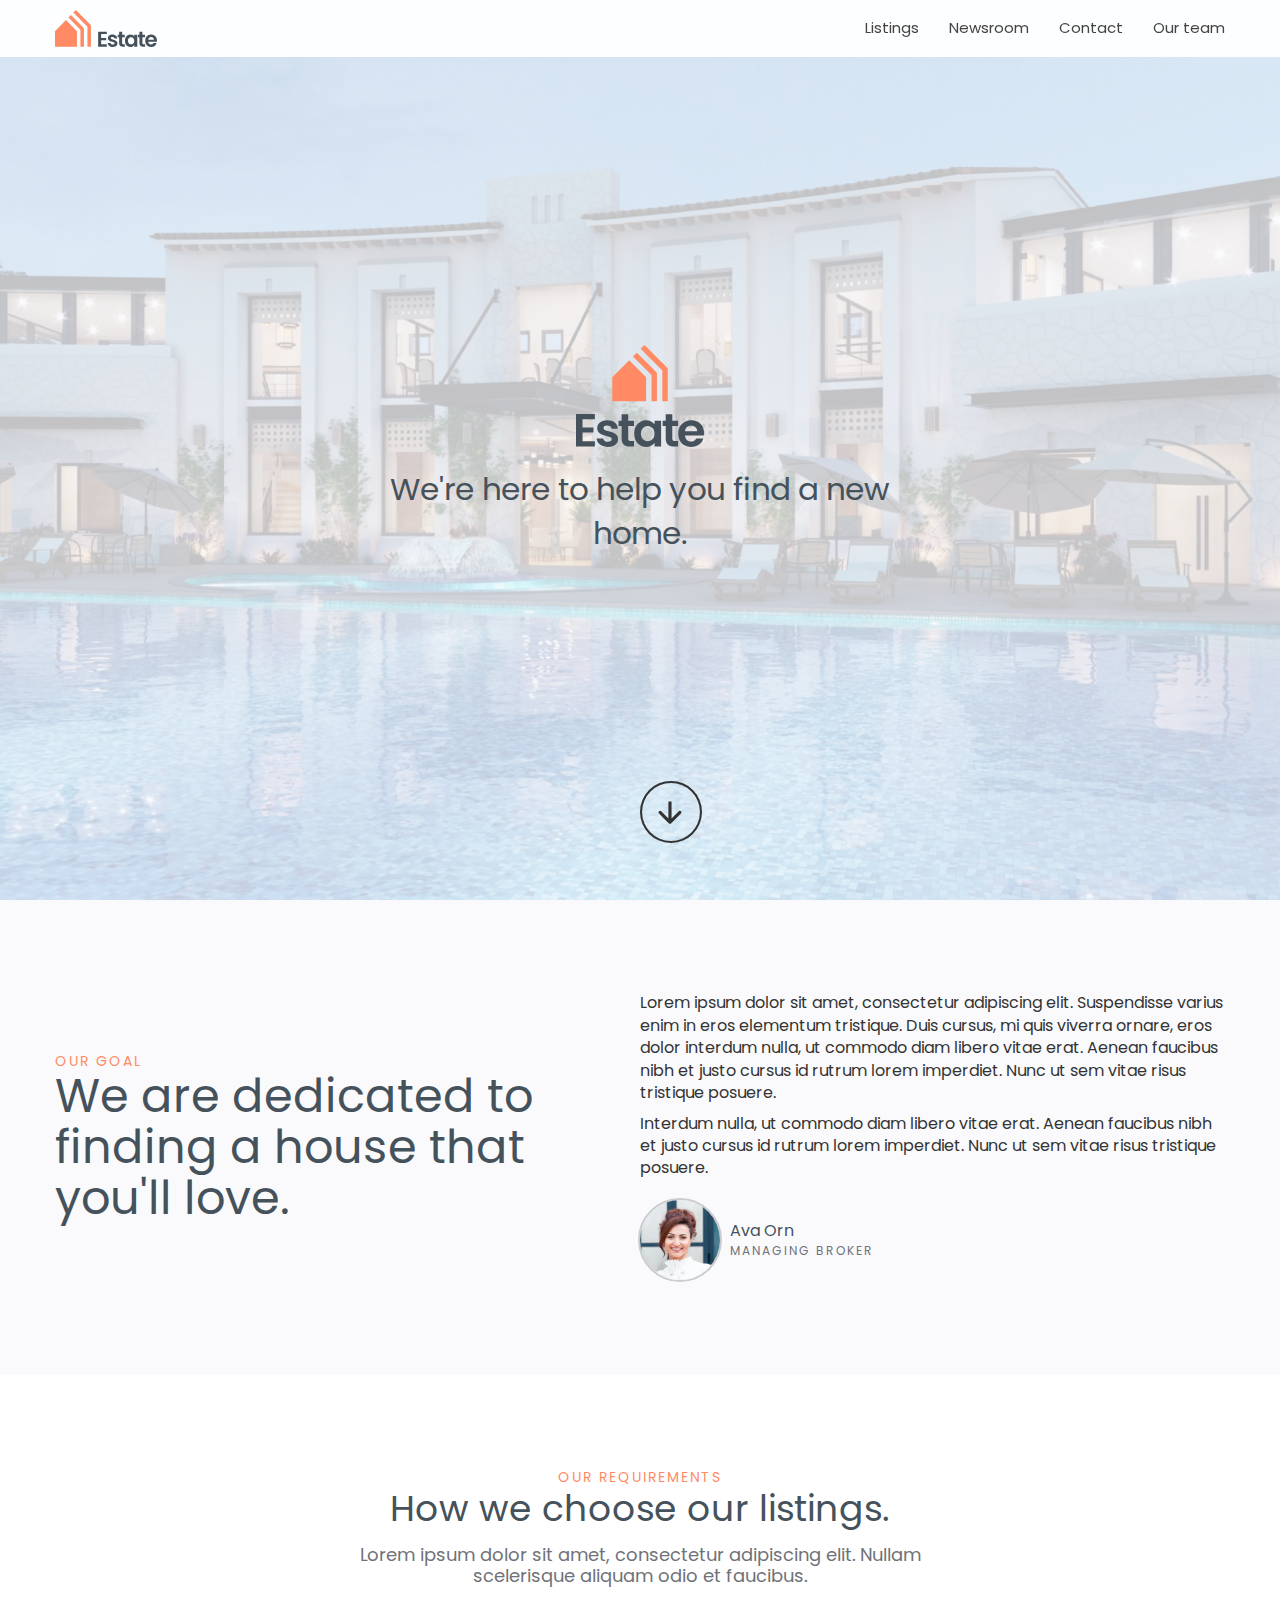
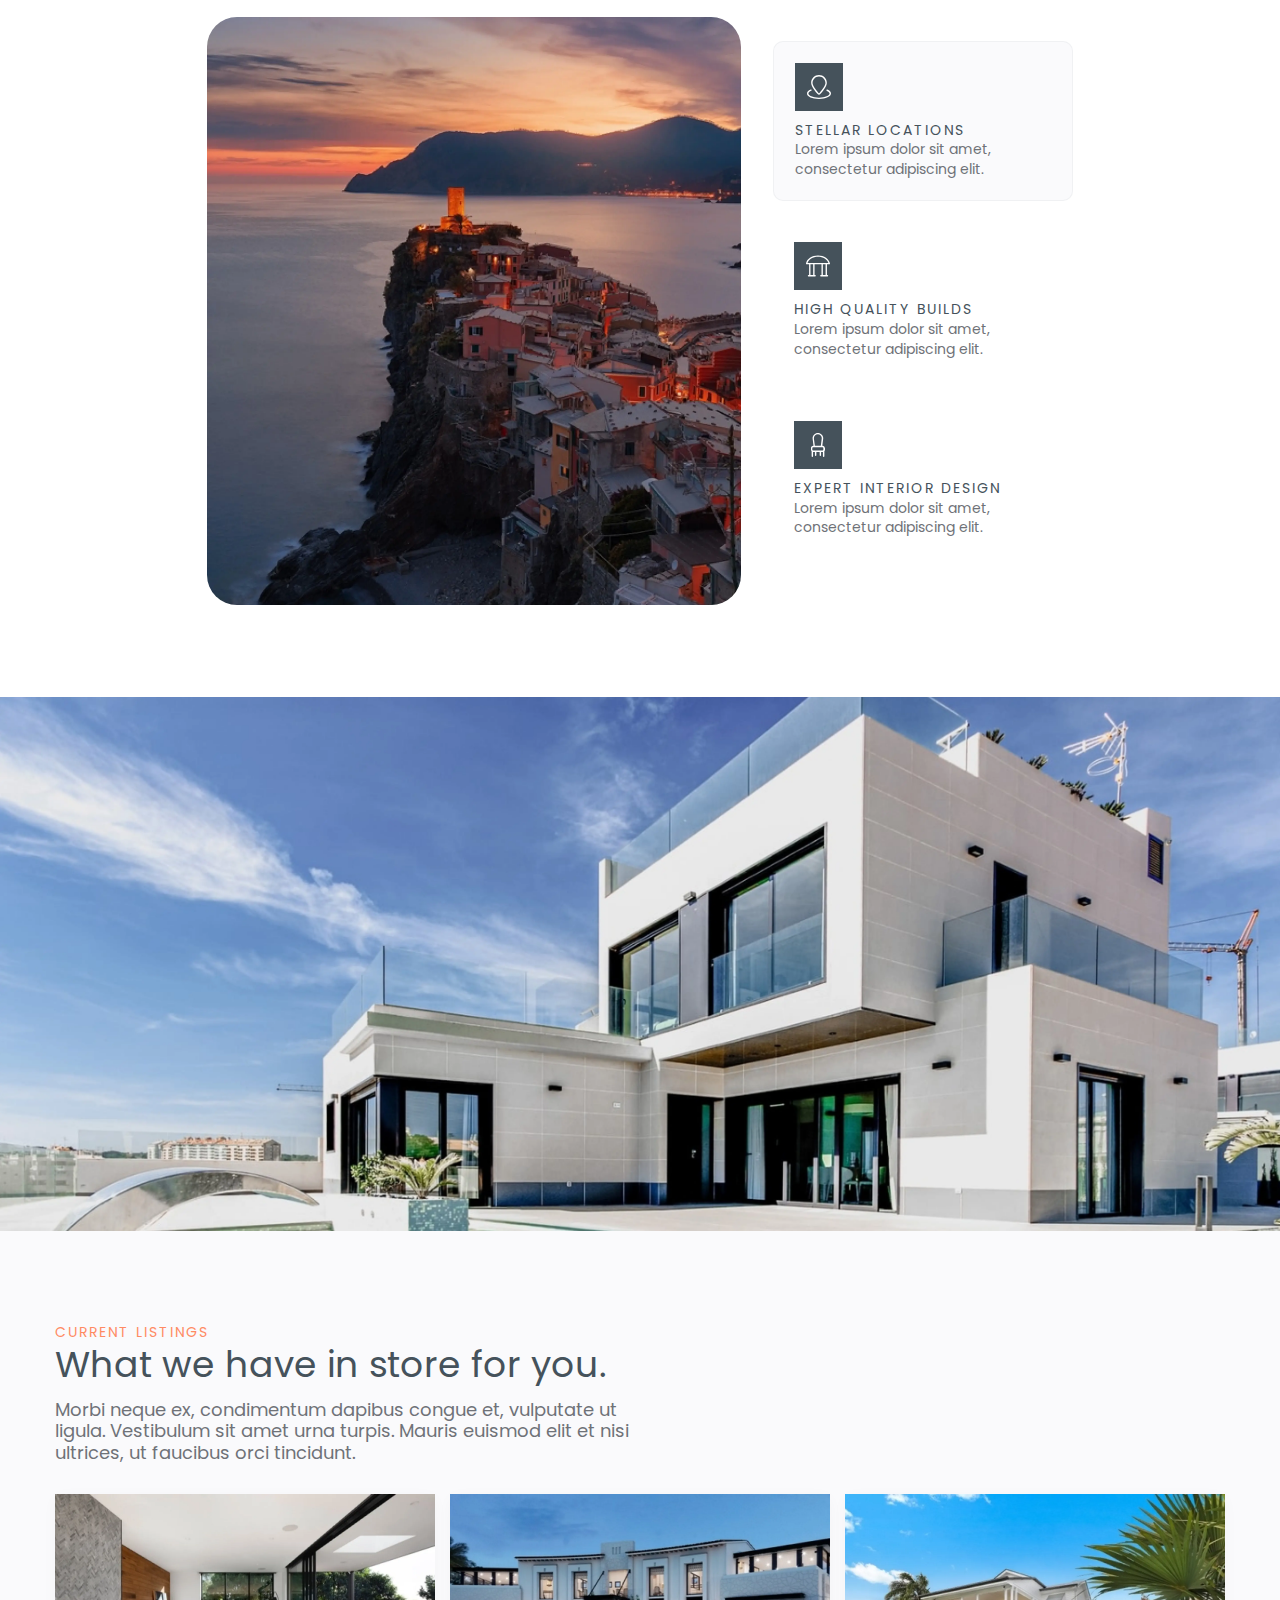
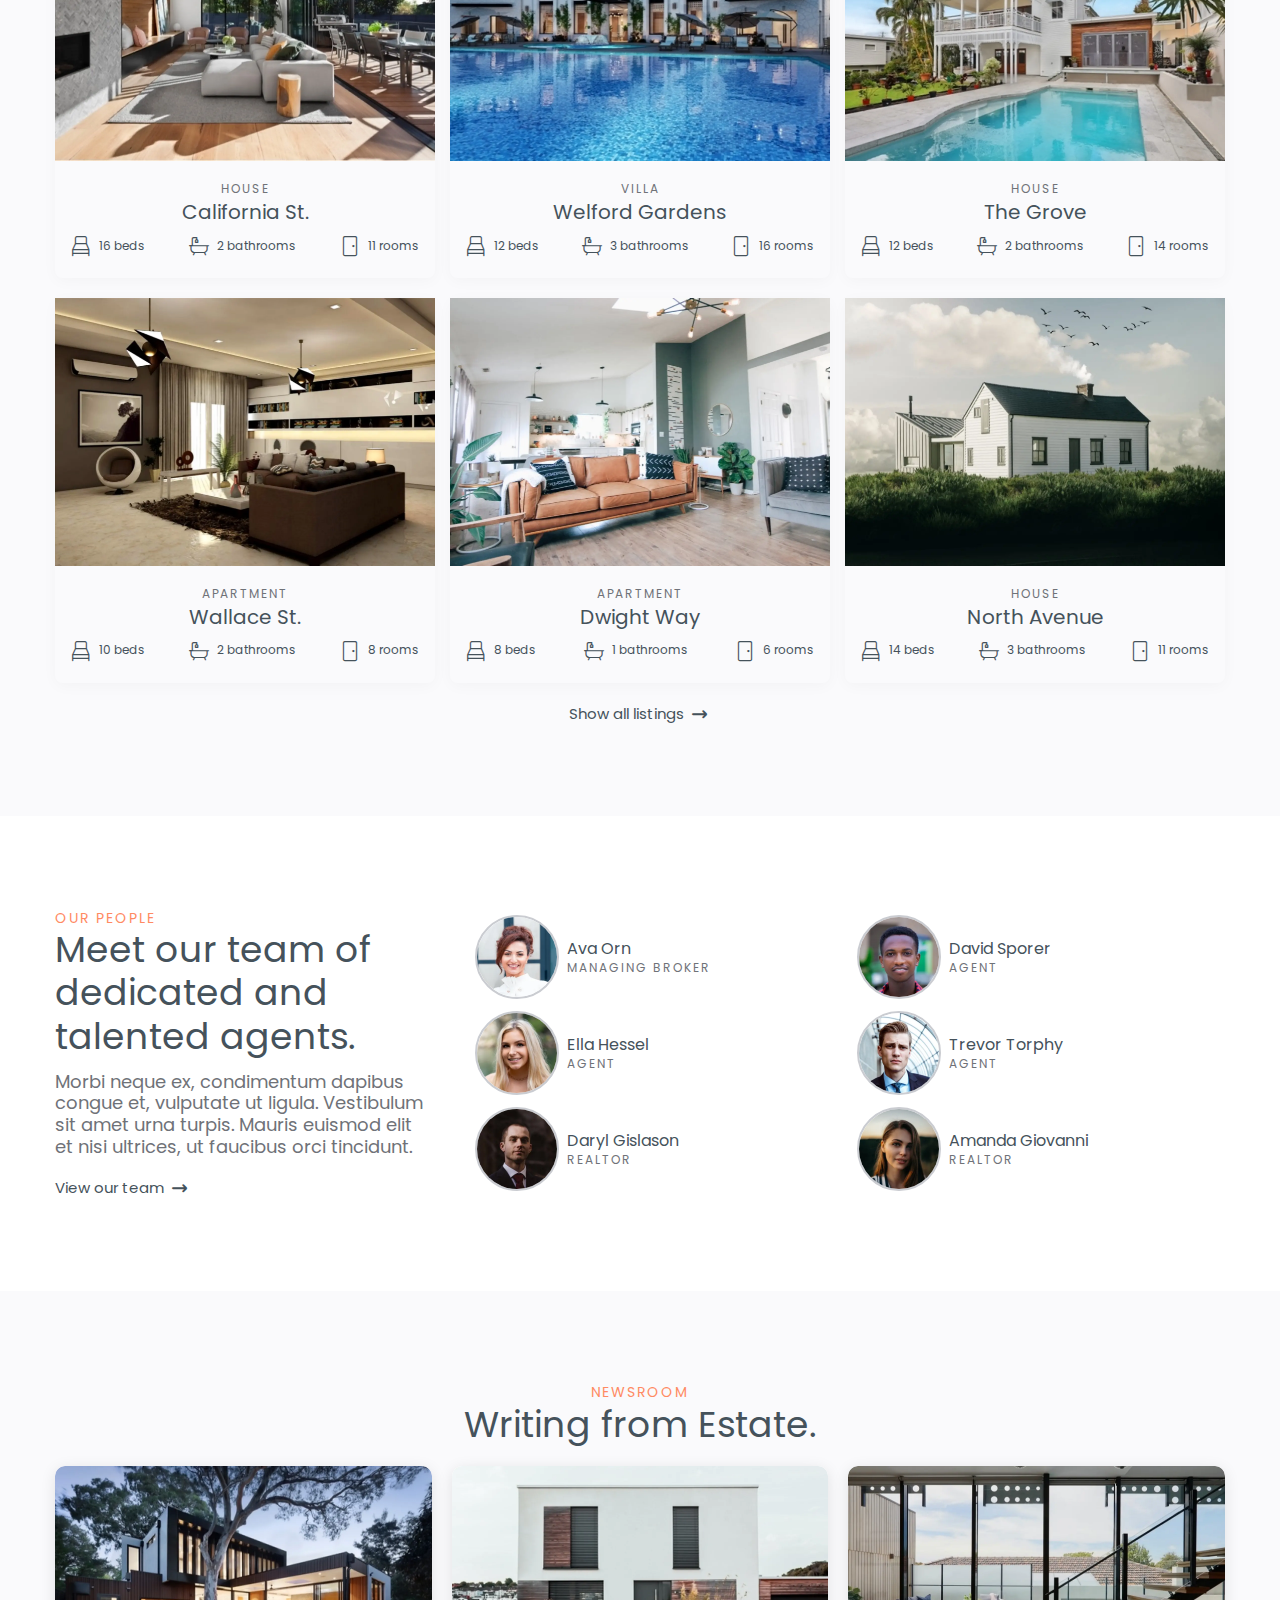
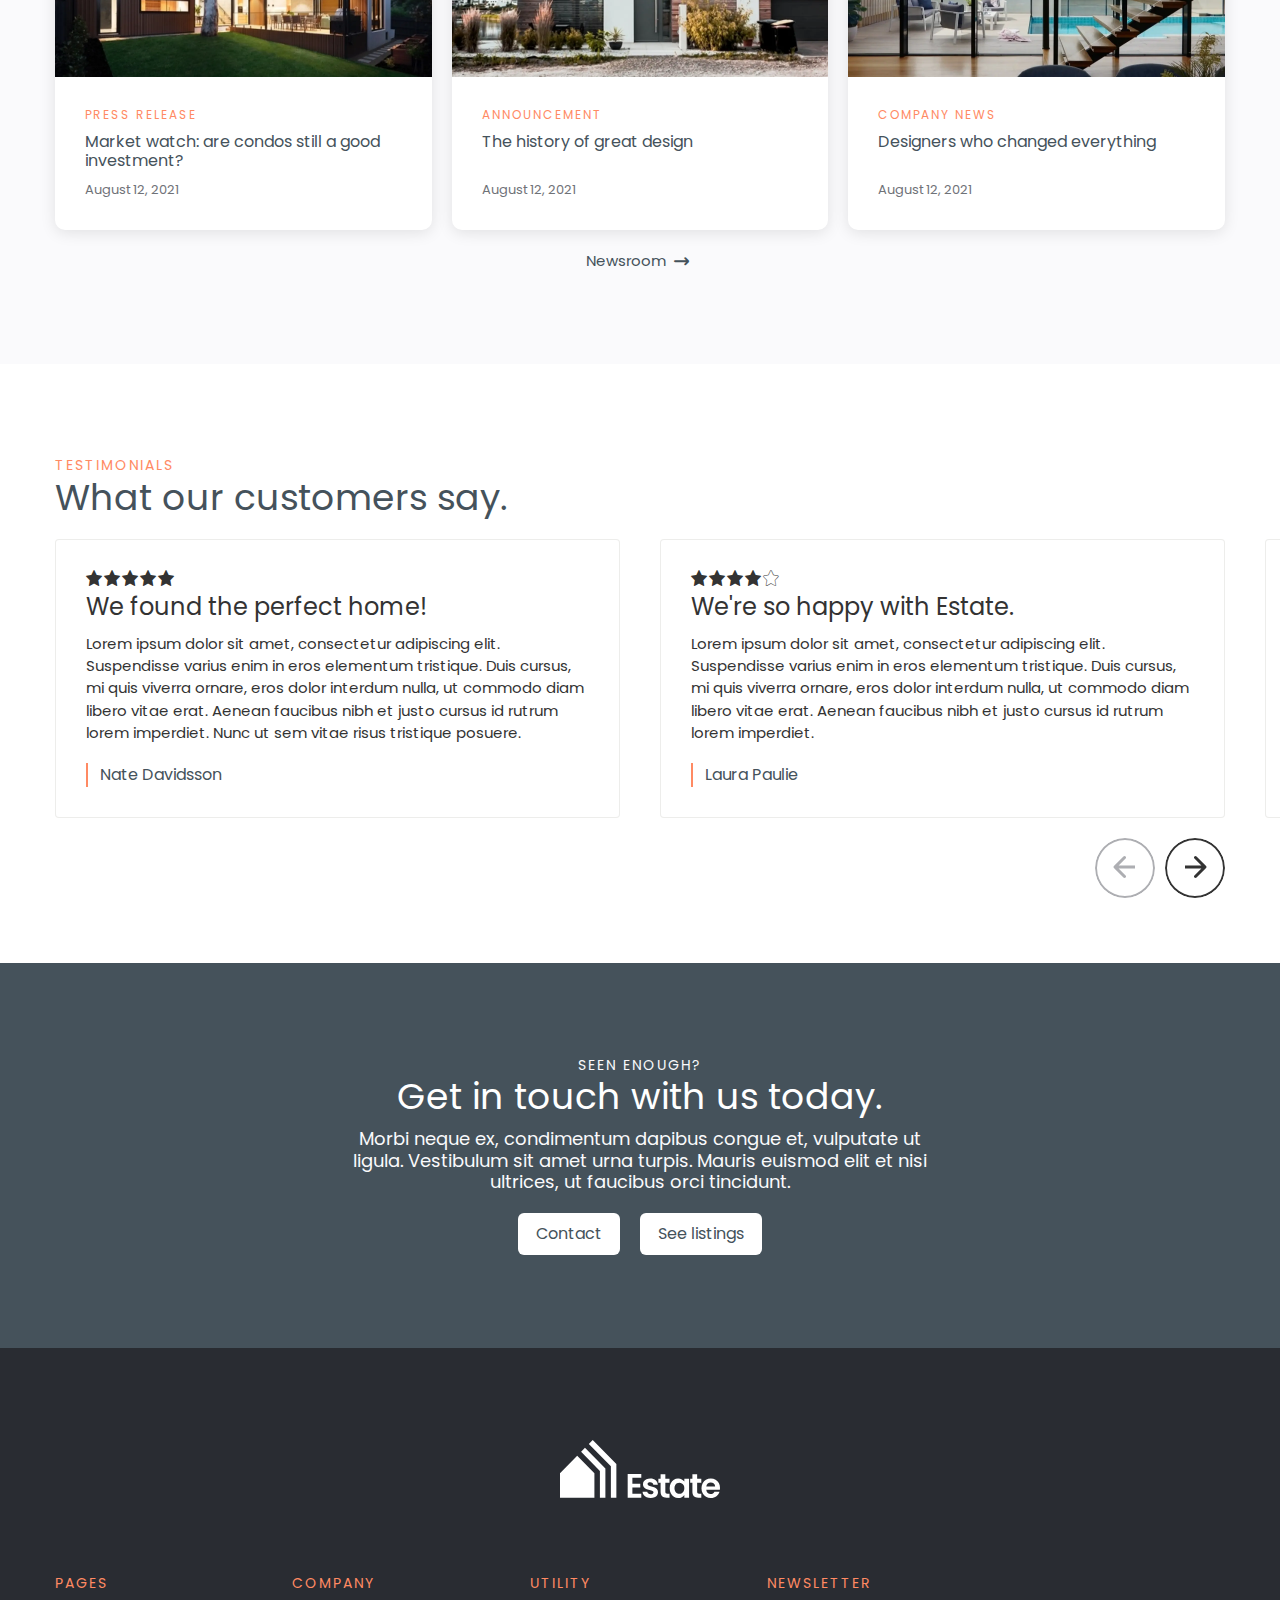
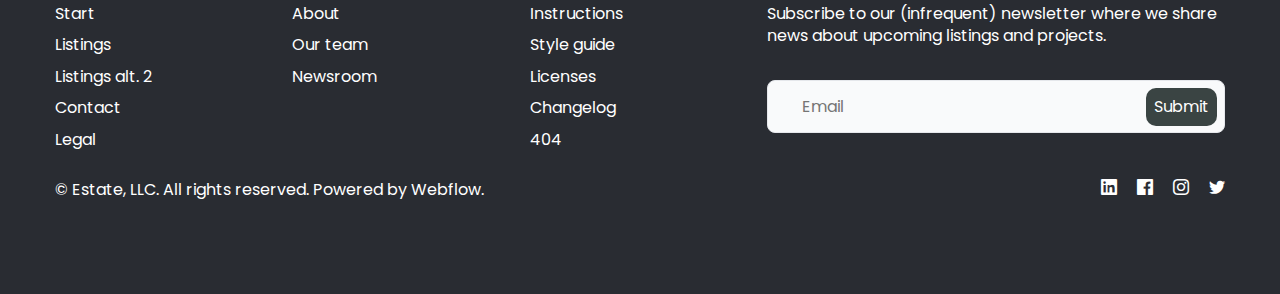
==== commit a06ef69e: "10" ====
--- a/home.html
+++ b/home.html
@@ -6,7 +6,7 @@
 	<meta charset="UTF-8">
 	<meta name="format-detection" content="telephone=no">
 	<!-- <style>body{opacity: 0;}</style> -->
-	<link rel="stylesheet" href="css/style.min.css?_v=20220531191637">
+	<link rel="stylesheet" href="css/style.min.css?_v=20220531192449">
 	<link rel="shortcut icon" href="favicon.ico">
 	<!-- <meta name="robots" content="noindex, nofollow"> -->
 	<meta name="viewport" content="width=device-width, initial-scale=1.0">
@@ -481,7 +481,7 @@
 							<form data-dev class="menu-footer__form">
 								<div class="menu-footer__row-form">
 									<input data-required="email" autocomplete="off" type="text" name="form[]" data-error="Error - Please, enter correct email" placeholder="Email" class="menu-footer__input">
-
+									<button type="submit" class="menu-footer__button">Submit</button>
 								</div>
 							</form>
 						</article>
@@ -509,7 +509,7 @@
 		</div>
 	</div>
 </div> -->
-	<script src="js/app.min.js?_v=20220531191637"></script>
+	<script src="js/app.min.js?_v=20220531192449"></script>
 </body>
 
 </html>--- a/css/style.min.css
+++ b/css/style.min.css
@@ -1 +1 @@
-@charset "UTF-8";@import url(https://fonts.googleapis.com/css?family=Poppins:regular&display=swap);@font-face{font-family:icons;font-display:swap;src:url(../fonts/icons.woff2) format("woff2"),url(../fonts/icons.woff) format("woff");font-weight:400;font-style:normal}[class*=_icon-]:before{font-family:icons;font-style:normal;font-weight:400;font-variant:normal;text-transform:none;line-height:1;-webkit-font-smoothing:antialiased;-moz-osx-font-smoothing:grayscale}[class*=_icon-]:before{display:block}._icon-arrow-down:before{content:"\e900"}._icon-arrow-down-circle:before{content:"\e901"}._icon-arrow-next:before{content:"\e902"}._icon-arrow-next-circle:before{content:"\e903"}._icon-arrow-prev:before{content:"\e904"}._icon-arrow-prev-circle:before{content:"\e905"}._icon-arrow-right:before{content:"\e906"}._icon-bathroom:before{content:"\e907"}._icon-bed:before{content:"\e908"}._icon-facebook:before{content:"\e909"}._icon-in:before{content:"\e90a"}._icon-instagram:before{content:"\e90b"}._icon-room:before{content:"\e90c"}._icon-star-empty:before{content:"\e90d"}._icon-star-full:before{content:"\e90e"}._icon-twitter:before{content:"\e90f"}*{padding:0;margin:0;border:0}*,:after,:before{-webkit-box-sizing:border-box;box-sizing:border-box}body,html{height:100%;min-width:280px}body{color:#333;line-height:1;font-family:Poppins;font-size:1rem;-ms-text-size-adjust:100%;-moz-text-size-adjust:100%;-webkit-text-size-adjust:100%;-webkit-font-smoothing:antialiased;-moz-osx-font-smoothing:grayscale}button,input,textarea{font-family:Poppins;font-size:inherit}button{cursor:pointer;color:inherit;background-color:inherit}a{color:inherit}a:link,a:visited{text-decoration:none}a:hover{text-decoration:none}ul li{list-style:none}img{vertical-align:top}h1,h2,h3,h4,h5,h6{font-weight:inherit;font-size:inherit}.wrapper{min-height:100%;display:-webkit-box;display:-ms-flexbox;display:flex;-webkit-box-orient:vertical;-webkit-box-direction:normal;-ms-flex-direction:column;flex-direction:column;overflow:hidden}.wrapper>main{-webkit-box-flex:1;-ms-flex:1 1 auto;flex:1 1 auto}.wrapper>*{min-width:0}[class*=__container]{max-width:73.125rem;-webkit-box-sizing:content-box;box-sizing:content-box;margin:0 auto;padding:0 .9375rem}@supports (padding-left:clamp(0.9375rem ,-40.4419642857rem + 66.7410714286vw ,19.625rem)){[class*=__container_requirments]{padding-left:clamp(.9375rem ,-40.4419642857rem + 66.7410714286vw ,19.625rem)}}@supports not (padding-left:clamp(0.9375rem ,-40.4419642857rem + 66.7410714286vw ,19.625rem)){[class*=__container_requirments]{padding-left:calc(.9375rem + 18.6875 * (100vw - 62rem)/ 28)}}@supports (padding-right:clamp(0.9375rem ,-40.4419642857rem + 66.7410714286vw ,19.625rem)){[class*=__container_requirments]{padding-right:clamp(.9375rem ,-40.4419642857rem + 66.7410714286vw ,19.625rem)}}@supports not (padding-right:clamp(0.9375rem ,-40.4419642857rem + 66.7410714286vw ,19.625rem)){[class*=__container_requirments]{padding-right:calc(.9375rem + 18.6875 * (100vw - 62rem)/ 28)}}[data-fullscreen]{min-height:100vh}.touch [data-fullscreen]{min-height:calc(var(--vh,1vh) * 100)}[class*=-ibg]{position:relative}[class*=-ibg] img{position:absolute;width:100%;height:100%;top:0;left:0;-o-object-fit:cover;object-fit:cover}[class*=-ibg_contain] img{-o-object-fit:contain;object-fit:contain}.author{display:-webkit-inline-box;display:-ms-inline-flexbox;display:inline-flex;gap:.625rem;-webkit-box-align:center;-ms-flex-align:center;align-items:center;-ms-grid-column-align:start;justify-self:start}.author__author-image-ibg{-webkit-box-flex:0;-ms-flex:0 0 5rem;flex:0 0 5rem;width:5rem;height:5rem;overflow:hidden;border-radius:50%;outline:.125rem solid #caccd1}.author__author-image-ibg img{-webkit-transition:all .4s ease 0s;-o-transition:all .4s ease 0s;transition:all .4s ease 0s}.author__author-name{-webkit-transition:all .3s ease 0s;-o-transition:all .3s ease 0s;transition:all .3s ease 0s;color:#45525b;line-height:140%}.author__author-position{font-size:.75rem;line-height:140%;letter-spacing:.125rem;text-transform:uppercase;color:#6f7278}.header{background-color:rgba(255,255,255,.95);min-height:2.875rem;position:fixed;top:0;left:0;width:100%;z-index:50}.header__container{display:-webkit-box;display:-ms-flexbox;display:flex;-webkit-box-pack:justify;-ms-flex-pack:justify;justify-content:space-between;-webkit-box-align:center;-ms-flex-align:center;align-items:center;gap:1.25rem;padding-top:.625rem;padding-bottom:.625rem}.header__logo{-webkit-box-flex:0;-ms-flex:0 1 6.375rem;flex:0 1 6.375rem;position:relative;z-index:3}.header__menu{-webkit-box-flex:1;-ms-flex:1 1 auto;flex:1 1 auto;display:-webkit-box;display:-ms-flexbox;display:flex;-webkit-box-pack:end;-ms-flex-pack:end;justify-content:flex-end}.menu__list{display:-webkit-box;display:-ms-flexbox;display:flex;-ms-flex-wrap:wrap;flex-wrap:wrap;row-gap:.625rem}@supports ((-moz-column-gap:clamp(0.9375rem ,0.652173913rem + 1.6304347826vw ,1.875rem)) or (column-gap:clamp(0.9375rem ,0.652173913rem + 1.6304347826vw ,1.875rem))){.menu__list{-webkit-column-gap:clamp(.9375rem ,.652173913rem + 1.6304347826vw ,1.875rem);-moz-column-gap:clamp(.9375rem ,.652173913rem + 1.6304347826vw ,1.875rem);column-gap:clamp(.9375rem ,.652173913rem + 1.6304347826vw ,1.875rem)}}@supports not ((-moz-column-gap:clamp(0.9375rem ,0.652173913rem + 1.6304347826vw ,1.875rem)) or (column-gap:clamp(0.9375rem ,0.652173913rem + 1.6304347826vw ,1.875rem))){.menu__list{-webkit-column-gap:calc(.9375rem + .9375 * (100vw - 17.5rem)/ 57.5);-moz-column-gap:calc(.9375rem + .9375 * (100vw - 17.5rem)/ 57.5);column-gap:calc(.9375rem + .9375 * (100vw - 17.5rem)/ 57.5)}}.menu__link{font-size:.9375rem;line-height:107%;color:#444;-webkit-transition:all .3s ease 0s;-o-transition:all .3s ease 0s;transition:all .3s ease 0s}.icon-menu{display:none}.footer{background:#292c32}@supports (padding-top:clamp(3.125rem ,2.0246478873rem + 4.6948356808vw ,6.25rem)){.footer{padding-top:clamp(3.125rem ,2.0246478873rem + 4.6948356808vw ,6.25rem)}}@supports not (padding-top:clamp(3.125rem ,2.0246478873rem + 4.6948356808vw ,6.25rem)){.footer{padding-top:calc(3.125rem + 3.125 * (100vw - 23.4375rem)/ 66.5625)}}@supports (padding-bottom:clamp(3.125rem ,2.0246478873rem + 4.6948356808vw ,6.25rem)){.footer{padding-bottom:clamp(3.125rem ,2.0246478873rem + 4.6948356808vw ,6.25rem)}}@supports not (padding-bottom:clamp(3.125rem ,2.0246478873rem + 4.6948356808vw ,6.25rem)){.footer{padding-bottom:calc(3.125rem + 3.125 * (100vw - 23.4375rem)/ 66.5625)}}.footer__logo{display:-webkit-box;display:-ms-flexbox;display:flex;-webkit-box-pack:center;-ms-flex-pack:center;justify-content:center}@supports (margin-bottom:clamp(1.875rem ,1rem + 5vw ,4.75rem)){.footer__logo{margin-bottom:clamp(1.875rem ,1rem + 5vw ,4.75rem)}}@supports not (margin-bottom:clamp(1.875rem ,1rem + 5vw ,4.75rem)){.footer__logo{margin-bottom:calc(1.875rem + 2.875 * (100vw - 17.5rem)/ 57.5)}}.footer__bottom{display:-webkit-box;display:-ms-flexbox;display:flex;-ms-flex-wrap:wrap;flex-wrap:wrap;gap:1.25rem;-webkit-box-pack:justify;-ms-flex-pack:justify;justify-content:space-between}.footer__copy-right{line-height:140%;color:#fff}.footer__social-links{display:-webkit-box;display:-ms-flexbox;display:flex;gap:1.25rem;color:#fff}.footer__in{-webkit-transition:all .3s ease 0s;-o-transition:all .3s ease 0s;transition:all .3s ease 0s}.footer__facebook{-webkit-transition:all .3s ease 0s;-o-transition:all .3s ease 0s;transition:all .3s ease 0s}.footer__instagram{-webkit-transition:all .3s ease 0s;-o-transition:all .3s ease 0s;transition:all .3s ease 0s}.footer__twitter{-webkit-transition:all .3s ease 0s;-o-transition:all .3s ease 0s;transition:all .3s ease 0s}.middle-footer:not(:last-child){margin-bottom:1.75rem}.menu-footer{display:-ms-grid;display:grid;-ms-grid-columns:1fr 1fr 1fr 39.11%;grid-template-columns:1fr 1fr 1fr 39.11%;-webkit-column-gap:1rem;-moz-column-gap:1rem;column-gap:1rem;row-gap:1.625rem}._spoller-init .menu-footer__column_form .menu-footer__title::after,._spoller-init .menu-footer__column_form .menu-footer__title::before{display:none}.menu-footer__title{font-size:.875rem;line-height:140%;color:#ff8a63;letter-spacing:.125rem;text-transform:uppercase}.menu-footer__title:not(:last-child){margin-bottom:.5625rem}.menu-footer__item:not(:last-child){margin-bottom:.5625rem}.menu-footer__link{line-height:140%;color:#fff}.menu-footer__text{line-height:140%;color:#fff}.menu-footer__text:not(:last-child){margin-bottom:2rem}.menu-footer__row-form{height:3.3125rem;background-color:#f9fafb;border:.0625rem solid #e5e7eb;border-radius:.5rem;display:-ms-grid;display:grid;-ms-grid-columns:1fr auto;grid-template-columns:1fr auto;gap:.4375rem;padding:.4375rem .4375rem .4375rem 2.125rem;position:relative}.menu-footer__input{height:100%;background-color:#f9fafb}.menu-footer__input._form-focus{outline:1px solid transparent}.menu-footer__button{display:inline-block;padding:.5rem;line-height:140%;color:#fff;background-color:#3a4443;border-radius:.625rem;-webkit-transition:all .3s ease 0s;-o-transition:all .3s ease 0s;transition:all .3s ease 0s}.form__error{position:absolute;left:2.125rem;bottom:0;-webkit-transform:translate(0,1.625rem);-ms-transform:translate(0,1.625rem);transform:translate(0,1.625rem);color:red}.no-webp .main-block{background:url(../img/main-block/main-background.jpg) center/cover no-repeat}.main-block{display:-ms-grid;display:grid;-webkit-box-align:center;-ms-flex-align:center;align-items:center;position:relative}.main-block::before{content:"";position:absolute;top:0;left:0;width:100%;height:100%;background:rgba(250,250,252,.78)}.main-block__content{display:-webkit-box;display:-ms-flexbox;display:flex;-webkit-box-orient:vertical;-webkit-box-direction:normal;-ms-flex-direction:column;flex-direction:column;-webkit-box-align:center;-ms-flex-align:center;align-items:center;gap:1.25rem;margin-top:5rem;margin-bottom:5rem;position:relative;z-index:2}.main-block__logo{position:relative;z-index:2}.main-block__title{line-height:140%;text-align:center;color:#45525b;max-width:32.8125rem}@supports (font-size:clamp(1.625rem ,1.5178571429rem + 0.5357142857vw ,2rem)){.main-block__title{font-size:clamp(1.625rem ,1.5178571429rem + .5357142857vw ,2rem)}}@supports not (font-size:clamp(1.625rem ,1.5178571429rem + 0.5357142857vw ,2rem)){.main-block__title{font-size:calc(1.625rem + .375 * (100vw - 20rem)/ 70)}}.main-block__scroll-button{position:absolute;left:50%;-webkit-animation:scroll-down 1s infinite ease-in-out alternate;animation:scroll-down 1s infinite ease-in-out alternate}@supports (bottom:clamp(2.5rem ,2.1428571429rem + 1.7857142857vw ,3.75rem)){.main-block__scroll-button{bottom:clamp(2.5rem ,2.1428571429rem + 1.7857142857vw ,3.75rem)}}@supports not (bottom:clamp(2.5rem ,2.1428571429rem + 1.7857142857vw ,3.75rem)){.main-block__scroll-button{bottom:calc(2.5rem + 1.25 * (100vw - 20rem)/ 70)}}@supports (font-size:clamp(3.125rem ,2.875rem + 1.25vw ,4rem)){.main-block__scroll-button{font-size:clamp(3.125rem ,2.875rem + 1.25vw ,4rem)}}@supports not (font-size:clamp(3.125rem ,2.875rem + 1.25vw ,4rem)){.main-block__scroll-button{font-size:calc(3.125rem + .875 * (100vw - 20rem)/ 70)}}@supports (width:clamp(3.125rem ,2.875rem + 1.25vw ,4rem)){.main-block__scroll-button{width:clamp(3.125rem ,2.875rem + 1.25vw ,4rem)}}@supports not (width:clamp(3.125rem ,2.875rem + 1.25vw ,4rem)){.main-block__scroll-button{width:calc(3.125rem + .875 * (100vw - 20rem)/ 70)}}@supports (height:clamp(3.125rem ,2.875rem + 1.25vw ,4rem)){.main-block__scroll-button{height:clamp(3.125rem ,2.875rem + 1.25vw ,4rem)}}@supports not (height:clamp(3.125rem ,2.875rem + 1.25vw ,4rem)){.main-block__scroll-button{height:calc(3.125rem + .875 * (100vw - 20rem)/ 70)}}@-webkit-keyframes scroll-down{0%{-webkit-transform:translate(-50%,0);transform:translate(-50%,0)}100%{-webkit-transform:translate(-50%,30%);transform:translate(-50%,30%)}}@keyframes scroll-down{0%{-webkit-transform:translate(-50%,0);transform:translate(-50%,0)}100%{-webkit-transform:translate(-50%,30%);transform:translate(-50%,30%)}}.goal{background:#fafafc}@supports (padding-top:clamp(3.125rem ,2.0246478873rem + 4.6948356808vw ,6.25rem)){.goal{padding-top:clamp(3.125rem ,2.0246478873rem + 4.6948356808vw ,6.25rem)}}@supports not (padding-top:clamp(3.125rem ,2.0246478873rem + 4.6948356808vw ,6.25rem)){.goal{padding-top:calc(3.125rem + 3.125 * (100vw - 23.4375rem)/ 66.5625)}}@supports (padding-bottom:clamp(3.125rem ,2.0246478873rem + 4.6948356808vw ,6.25rem)){.goal{padding-bottom:clamp(3.125rem ,2.0246478873rem + 4.6948356808vw ,6.25rem)}}@supports not (padding-bottom:clamp(3.125rem ,2.0246478873rem + 4.6948356808vw ,6.25rem)){.goal{padding-bottom:calc(3.125rem + 3.125 * (100vw - 23.4375rem)/ 66.5625)}}.goal__container{display:-webkit-box;display:-ms-flexbox;display:flex;-webkit-box-align:center;-ms-flex-align:center;align-items:center}.goal__titles{-webkit-box-flex:0;-ms-flex:0 1 50%;flex:0 1 50%}@supports (padding-right:clamp(1.875rem ,-7.8125rem + 15.625vw ,6.25rem)){.goal__titles{padding-right:clamp(1.875rem ,-7.8125rem + 15.625vw ,6.25rem)}}@supports not (padding-right:clamp(1.875rem ,-7.8125rem + 15.625vw ,6.25rem)){.goal__titles{padding-right:calc(1.875rem + 4.375 * (100vw - 62rem)/ 28)}}.goal__title{font-size:.875rem;line-height:140%;text-transform:uppercase;color:#ff8a63;letter-spacing:.125rem}.goal__subtitle{line-height:110%;color:#45525b}@supports (font-size:clamp(2.25rem ,1.985915493rem + 1.1267605634vw ,3rem)){.goal__subtitle{font-size:clamp(2.25rem ,1.985915493rem + 1.1267605634vw ,3rem)}}@supports not (font-size:clamp(2.25rem ,1.985915493rem + 1.1267605634vw ,3rem)){.goal__subtitle{font-size:calc(2.25rem + .75 * (100vw - 23.4375rem)/ 66.5625)}}.goal__content{-webkit-box-flex:0;-ms-flex:0 1 50%;flex:0 1 50%}.goal__text{line-height:140%}.goal__text p:not(:last-child){margin-bottom:.5rem}.goal__text:not(:last-child){margin-bottom:1.25rem}@supports (padding-top:clamp(3.125rem ,2.0246478873rem + 4.6948356808vw ,6.25rem)){.requirments{padding-top:clamp(3.125rem ,2.0246478873rem + 4.6948356808vw ,6.25rem)}}@supports not (padding-top:clamp(3.125rem ,2.0246478873rem + 4.6948356808vw ,6.25rem)){.requirments{padding-top:calc(3.125rem + 3.125 * (100vw - 23.4375rem)/ 66.5625)}}@supports (padding-bottom:clamp(3.125rem ,2.0246478873rem + 4.6948356808vw ,6.25rem)){.requirments{padding-bottom:clamp(3.125rem ,2.0246478873rem + 4.6948356808vw ,6.25rem)}}@supports not (padding-bottom:clamp(3.125rem ,2.0246478873rem + 4.6948356808vw ,6.25rem)){.requirments{padding-bottom:calc(3.125rem + 3.125 * (100vw - 23.4375rem)/ 66.5625)}}.requirments__container_requirments{row-gap:1.875rem;display:-webkit-box;display:-ms-flexbox;display:flex;-webkit-box-orient:vertical;-webkit-box-direction:normal;-ms-flex-direction:column;flex-direction:column}.header-requirments{max-width:37.5rem;text-align:center;-ms-flex-item-align:center;-ms-grid-row-align:center;align-self:center}.header-requirments__title{font-size:.875rem;line-height:140%;text-transform:uppercase;letter-spacing:.125rem;color:#ff8a63}.header-requirments__subtitle{font-size:2.25rem;line-height:120%;color:#45525b}.header-requirments__subtitle:not(:last-child){margin-bottom:.8125rem}.header-requirments__text{font-size:1.125rem;line-height:120%;color:#6f7278}.content-requirments{display:-webkit-box;display:-ms-flexbox;display:flex;gap:2rem}.content-requirments__image-ibg{border-radius:1.875rem;overflow:hidden;-webkit-box-flex:1;-ms-flex:1 1 30rem;flex:1 1 30rem;min-height:36.75rem}.content-requirments__items{-webkit-box-flex:0;-ms-flex:0 1 18.75rem;flex:0 1 18.75rem;display:-webkit-box;display:-ms-flexbox;display:flex;-webkit-box-orient:vertical;-webkit-box-direction:normal;-ms-flex-direction:column;flex-direction:column;gap:1.25rem;-webkit-box-align:start;-ms-flex-align:start;align-items:start;padding-top:1.5rem;padding-bottom:1.5rem}.content-requirments__item._active-item{background:#fafafc;border:.0625rem solid rgba(202,204,209,.2)}.item-requirment{padding:1.3125rem;border-radius:.625rem}.item-requirment__icon{width:3rem;height:3rem;background:#45525b;display:-webkit-box;display:-ms-flexbox;display:flex;-webkit-box-pack:center;-ms-flex-pack:center;justify-content:center;-webkit-box-align:center;-ms-flex-align:center;align-items:center}.item-requirment__icon:not(:last-child){margin-bottom:.625rem}.item-requirment__title{font-size:.875rem;line-height:140%;letter-spacing:.125rem;text-transform:uppercase;color:#45525b}.item-requirment__text{font-size:.875rem;line-height:140%;color:#6f7278}.sub-block__image-ibg{padding-bottom:41.6666666667%;min-height:18.75rem}.listings{background:#fafafc}@supports (padding-top:clamp(3.125rem ,2.0246478873rem + 4.6948356808vw ,6.25rem)){.listings{padding-top:clamp(3.125rem ,2.0246478873rem + 4.6948356808vw ,6.25rem)}}@supports not (padding-top:clamp(3.125rem ,2.0246478873rem + 4.6948356808vw ,6.25rem)){.listings{padding-top:calc(3.125rem + 3.125 * (100vw - 23.4375rem)/ 66.5625)}}@supports (padding-bottom:clamp(3.125rem ,2.0246478873rem + 4.6948356808vw ,6.25rem)){.listings{padding-bottom:clamp(3.125rem ,2.0246478873rem + 4.6948356808vw ,6.25rem)}}@supports not (padding-bottom:clamp(3.125rem ,2.0246478873rem + 4.6948356808vw ,6.25rem)){.listings{padding-bottom:calc(3.125rem + 3.125 * (100vw - 23.4375rem)/ 66.5625)}}.listings__container{display:-ms-grid;display:grid}.listings__header:not(:last-child){margin-bottom:1.875rem}.listings__content:not(:last-child){margin-bottom:1.25rem}.listings__link{display:-webkit-inline-box;display:-ms-inline-flexbox;display:inline-flex;-webkit-box-align:center;-ms-flex-align:center;align-items:center;-ms-grid-column-align:center;justify-self:center;gap:.5rem;-webkit-box-orient:horizontal;-webkit-box-direction:reverse;-ms-flex-direction:row-reverse;flex-direction:row-reverse;-webkit-box-pack:center;-ms-flex-pack:center;justify-content:center;font-size:.9375rem;line-height:140%;color:#45525b;-webkit-transition:all .3s ease 0s;-o-transition:all .3s ease 0s;transition:all .3s ease 0s}.listings__link::before{-webkit-animation:arrow 1s ease-in-out 0s infinite alternate;animation:arrow 1s ease-in-out 0s infinite alternate;-webkit-box-flex:0;-ms-flex:0 0 20;flex:0 0 20;width:1.25rem;-webkit-transition:all .3s ease 0s;-o-transition:all .3s ease 0s;transition:all .3s ease 0s;-webkit-transform:translate(0,.0625rem);-ms-transform:translate(0,.0625rem);transform:translate(0,.0625rem)}.listings__link:not(:last-child){margin-bottom:1.875rem}.header-listings{max-width:37.5rem}.header-listings__title{font-size:.875rem;line-height:140%;text-transform:uppercase;letter-spacing:.125rem;color:#ff8a63}.header-listings__subtitle{font-size:2.25rem;line-height:120%;color:#45525b}.header-listings__subtitle:not(:last-child){margin-bottom:.8125rem}.header-listings__text{font-size:1.125rem;line-height:120%;color:#6f7278}.content-listings__items{display:-ms-grid;display:grid;-ms-grid-columns:(1fr)[3];grid-template-columns:repeat(3,1fr);-webkit-column-gap:.9375rem;-moz-column-gap:.9375rem;column-gap:.9375rem;row-gap:1.25rem}.item-listings{display:-ms-grid;display:grid;-ms-grid-rows:auto 1fr;grid-template-rows:auto 1fr;-webkit-box-shadow:0 3px 15px rgba(0,0,0,.03);box-shadow:0 3px 15px rgba(0,0,0,.03);border-radius:.5rem}.item-listings__image-ibg{padding-bottom:70.4485488127%}.item-listings__body{padding:1.25rem 1rem 1.375rem 1rem}.item-listings__apartment-type{font-size:.75rem;line-height:140%;text-align:center;letter-spacing:.125rem;text-transform:uppercase;color:#6f7278}.item-listings__apartment-address{-webkit-transition:all .3s ease 0s;-o-transition:all .3s ease 0s;transition:all .3s ease 0s;font-size:1.25rem;line-height:140%;text-align:center;color:#45525b}.item-listings__apartment-address:not(:last-child){margin-bottom:.625rem}.item-listings__footer{display:-webkit-box;display:-ms-flexbox;display:flex;-ms-flex-wrap:wrap;flex-wrap:wrap;-webkit-box-align:center;-ms-flex-align:center;align-items:center;-webkit-box-pack:justify;-ms-flex-pack:justify;justify-content:space-between;-webkit-column-gap:.625rem;-moz-column-gap:.625rem;column-gap:.625rem;row-gap:.625rem}.item-listings__beds{display:-webkit-box;display:-ms-flexbox;display:flex;-webkit-box-align:center;-ms-flex-align:center;align-items:center;-webkit-column-gap:.5rem;-moz-column-gap:.5rem;column-gap:.5rem;font-size:.75rem;line-height:140%;color:#45525b}.item-listings__beds::before{font-size:1.25rem;-webkit-box-flex:0;-ms-flex:0 0 1.25rem;flex:0 0 1.25rem;width:1.25rem;height:1.25rem}.item-listings__bathrooms{display:-webkit-box;display:-ms-flexbox;display:flex;-webkit-box-align:center;-ms-flex-align:center;align-items:center;-webkit-column-gap:.5rem;-moz-column-gap:.5rem;column-gap:.5rem;font-size:.75rem;line-height:140%;color:#45525b}.item-listings__bathrooms::before{font-size:1.25rem;-webkit-box-flex:0;-ms-flex:0 0 1.25rem;flex:0 0 1.25rem;width:1.25rem;height:1.25rem}.item-listings__rooms{display:-webkit-box;display:-ms-flexbox;display:flex;-webkit-box-align:center;-ms-flex-align:center;align-items:center;-webkit-column-gap:.5rem;-moz-column-gap:.5rem;column-gap:.5rem;font-size:.75rem;line-height:140%;color:#45525b}.item-listings__rooms::before{font-size:1.25rem;-webkit-box-flex:0;-ms-flex:0 0 1.25rem;flex:0 0 1.25rem;width:1.25rem;height:1.25rem}@supports (padding-top:clamp(3.125rem ,2.0246478873rem + 4.6948356808vw ,6.25rem)){.people{padding-top:clamp(3.125rem ,2.0246478873rem + 4.6948356808vw ,6.25rem)}}@supports not (padding-top:clamp(3.125rem ,2.0246478873rem + 4.6948356808vw ,6.25rem)){.people{padding-top:calc(3.125rem + 3.125 * (100vw - 23.4375rem)/ 66.5625)}}@supports (padding-bottom:clamp(3.125rem ,2.0246478873rem + 4.6948356808vw ,6.25rem)){.people{padding-bottom:clamp(3.125rem ,2.0246478873rem + 4.6948356808vw ,6.25rem)}}@supports not (padding-bottom:clamp(3.125rem ,2.0246478873rem + 4.6948356808vw ,6.25rem)){.people{padding-bottom:calc(3.125rem + 3.125 * (100vw - 23.4375rem)/ 66.5625)}}.people__container{display:-ms-grid;display:grid;-ms-grid-columns:23rem 1fr;grid-template-columns:23rem 1fr;-webkit-box-align:center;-ms-flex-align:center;align-items:center;row-gap:2.5rem}@supports ((-moz-column-gap:clamp(1.25rem ,-1.8928571429rem + 6.5476190476vw ,4rem)) or (column-gap:clamp(1.25rem ,-1.8928571429rem + 6.5476190476vw ,4rem))){.people__container{-webkit-column-gap:clamp(1.25rem ,-1.8928571429rem + 6.5476190476vw ,4rem);-moz-column-gap:clamp(1.25rem ,-1.8928571429rem + 6.5476190476vw ,4rem);column-gap:clamp(1.25rem ,-1.8928571429rem + 6.5476190476vw ,4rem)}}@supports not ((-moz-column-gap:clamp(1.25rem ,-1.8928571429rem + 6.5476190476vw ,4rem)) or (column-gap:clamp(1.25rem ,-1.8928571429rem + 6.5476190476vw ,4rem))){.people__container{-webkit-column-gap:calc(1.25rem + 2.75 * (100vw - 48rem)/ 42);-moz-column-gap:calc(1.25rem + 2.75 * (100vw - 48rem)/ 42);column-gap:calc(1.25rem + 2.75 * (100vw - 48rem)/ 42)}}.people__items{display:-ms-grid;display:grid;-ms-grid-columns:(1fr)[2];grid-template-columns:repeat(2,1fr);gap:1rem}.content-people__title{font-size:.875rem;line-height:140%;text-transform:uppercase;letter-spacing:.125rem;color:#ff8a63}.content-people__subtitle{font-size:2.25rem;line-height:120%;color:#45525b}.content-people__subtitle:not(:last-child){margin-bottom:.8125rem}.content-people__text{font-size:1.125rem;line-height:120%;color:#6f7278}.content-people__text:not(:last-child){margin-bottom:1.25rem}.content-people__link{display:-webkit-inline-box;display:-ms-inline-flexbox;display:inline-flex;-webkit-box-align:center;-ms-flex-align:center;align-items:center;gap:.5rem;-webkit-box-orient:horizontal;-webkit-box-direction:reverse;-ms-flex-direction:row-reverse;flex-direction:row-reverse;-webkit-box-pack:center;-ms-flex-pack:center;justify-content:center;font-size:.9375rem;line-height:140%;color:#45525b;-webkit-transition:all .3s ease 0s;-o-transition:all .3s ease 0s;transition:all .3s ease 0s}.content-people__link::before{-webkit-animation:arrow 1s ease-in-out 0s infinite alternate;animation:arrow 1s ease-in-out 0s infinite alternate;-webkit-box-flex:0;-ms-flex:0 0 20;flex:0 0 20;width:1.25rem;-webkit-transition:all .3s ease 0s;-o-transition:all .3s ease 0s;transition:all .3s ease 0s;-webkit-transform:translate(0,.0625rem);-ms-transform:translate(0,.0625rem);transform:translate(0,.0625rem)}.content-people__link:not(:last-child){margin-bottom:1.875rem}.newsroom{background:#fafafc}@supports (padding-top:clamp(3.125rem ,2.0246478873rem + 4.6948356808vw ,6.25rem)){.newsroom{padding-top:clamp(3.125rem ,2.0246478873rem + 4.6948356808vw ,6.25rem)}}@supports not (padding-top:clamp(3.125rem ,2.0246478873rem + 4.6948356808vw ,6.25rem)){.newsroom{padding-top:calc(3.125rem + 3.125 * (100vw - 23.4375rem)/ 66.5625)}}@supports (padding-bottom:clamp(3.125rem ,2.0246478873rem + 4.6948356808vw ,6.25rem)){.newsroom{padding-bottom:clamp(3.125rem ,2.0246478873rem + 4.6948356808vw ,6.25rem)}}@supports not (padding-bottom:clamp(3.125rem ,2.0246478873rem + 4.6948356808vw ,6.25rem)){.newsroom{padding-bottom:calc(3.125rem + 3.125 * (100vw - 23.4375rem)/ 66.5625)}}.newsroom__container{display:-ms-grid;display:grid}.newsroom__items{display:-ms-grid;display:grid;-ms-grid-columns:(1fr)[3];grid-template-columns:repeat(3,1fr);gap:1.25rem}.newsroom__items:not(:last-child){margin-bottom:1.25rem}.newsroom__link{display:-webkit-inline-box;display:-ms-inline-flexbox;display:inline-flex;-webkit-box-align:center;-ms-flex-align:center;align-items:center;-ms-grid-column-align:center;justify-self:center;gap:.5rem;-webkit-box-orient:horizontal;-webkit-box-direction:reverse;-ms-flex-direction:row-reverse;flex-direction:row-reverse;-webkit-box-pack:center;-ms-flex-pack:center;justify-content:center;font-size:.9375rem;line-height:140%;color:#45525b;-webkit-transition:all .3s ease 0s;-o-transition:all .3s ease 0s;transition:all .3s ease 0s}.newsroom__link::before{-webkit-animation:arrow 1s ease-in-out 0s infinite alternate;animation:arrow 1s ease-in-out 0s infinite alternate;-webkit-box-flex:0;-ms-flex:0 0 20;flex:0 0 20;width:1.25rem;-webkit-transition:all .3s ease 0s;-o-transition:all .3s ease 0s;transition:all .3s ease 0s;-webkit-transform:translate(0,.0625rem);-ms-transform:translate(0,.0625rem);transform:translate(0,.0625rem)}.newsroom__link:not(:last-child){margin-bottom:1.875rem}@-webkit-keyframes arrow{0%{-webkit-transform:translate(0,.0625rem);transform:translate(0,.0625rem)}100%{-webkit-transform:translate(.625rem,.0625rem);transform:translate(.625rem,.0625rem)}}@keyframes arrow{0%{-webkit-transform:translate(0,.0625rem);transform:translate(0,.0625rem)}100%{-webkit-transform:translate(.625rem,.0625rem);transform:translate(.625rem,.0625rem)}}.header-newsroom{max-width:37.5rem;text-align:center;-ms-grid-column-align:center;justify-self:center}.header-newsroom:not(:last-child){margin-bottom:1.25rem}.header-newsroom__title{font-size:.875rem;line-height:140%;text-transform:uppercase;letter-spacing:.125rem;color:#ff8a63}.header-newsroom__subtitle{font-size:2.25rem;line-height:120%;color:#45525b}.header-newsroom__subtitle:not(:last-child){margin-bottom:.8125rem}.item-newsroom{display:-ms-grid;display:grid;-ms-grid-rows:auto 1fr;grid-template-rows:auto 1fr;-webkit-box-shadow:0 .1875rem .9375rem rgba(0,0,0,.1);box-shadow:0 .1875rem .9375rem rgba(0,0,0,.1);border-radius:.625rem;overflow:hidden;background-color:#fff}.item-newsroom__image-ibg{overflow:hidden;padding-bottom:56.1170212766%;min-height:12.5rem}.item-newsroom__image-ibg img{-webkit-transition:all .6s ease 0s;-o-transition:all .6s ease 0s;transition:all .6s ease 0s}.item-newsroom__body{padding:1.875rem;display:-ms-grid;display:grid;-ms-grid-rows:auto 1fr;grid-template-rows:auto 1fr}.item-newsroom__group-title{font-size:.75rem;line-height:140%;color:#ff8a63;letter-spacing:.125rem;text-transform:uppercase}.item-newsroom__group-title:not(:last-child){margin-bottom:.5rem}.item-newsroom__subtitle{line-height:120%;color:#45525b}.item-newsroom__subtitle:not(:last-child){margin-bottom:.625rem}.item-newsroom__date{font-size:.8125rem;line-height:151%;color:#6f7278}.item-newsroom__date:not(:last-child){margin-bottom:.625rem}@supports (padding-top:clamp(3.125rem ,2.0246478873rem + 4.6948356808vw ,6.25rem)){.testimonials{padding-top:clamp(3.125rem ,2.0246478873rem + 4.6948356808vw ,6.25rem)}}@supports not (padding-top:clamp(3.125rem ,2.0246478873rem + 4.6948356808vw ,6.25rem)){.testimonials{padding-top:calc(3.125rem + 3.125 * (100vw - 23.4375rem)/ 66.5625)}}@supports (padding-bottom:clamp(2.1875rem ,1.4172535211rem + 3.2863849765vw ,4.375rem)){.testimonials{padding-bottom:clamp(2.1875rem ,1.4172535211rem + 3.2863849765vw ,4.375rem)}}@supports not (padding-bottom:clamp(2.1875rem ,1.4172535211rem + 3.2863849765vw ,4.375rem)){.testimonials{padding-bottom:calc(2.1875rem + 2.1875 * (100vw - 23.4375rem)/ 66.5625)}}.testimonials__slider{position:relative}.testimonials__slider:not(:last-child){margin-bottom:1.25rem}.testimonials__slider::before{content:"";position:absolute;width:1000%;height:105%;top:-2%;left:calc(-1000% - .9375rem);background-color:#fff;z-index:2}.testimonials__slider::after{content:"";position:absolute;width:1000%;height:105%;top:-2%;right:calc(-1000% - 38.375rem);background-color:#fff;z-index:2}.testimonials__item{height:100%}.testimonials__swiper-buttons{display:-webkit-box;display:-ms-flexbox;display:flex;-webkit-box-pack:end;-ms-flex-pack:end;justify-content:flex-end;gap:.625rem}.testimonials__swiper-buttons .swiper-button-disabled{color:rgba(111,114,120,.5725490196);pointer-events:none}.testimonials__swiper-button-prev{width:3.75rem;height:3.75rem;-webkit-box-flex:0;-ms-flex:0 0 3.75rem;flex:0 0 3.75rem;border-radius:50%;overflow:hidden;-webkit-transition:all .3s ease 0s;-o-transition:all .3s ease 0s;transition:all .3s ease 0s}.testimonials__swiper-button-prev::before{font-size:3.75rem}.testimonials__swiper-button-next{width:3.75rem;height:3.75rem;-webkit-box-flex:0;-ms-flex:0 0 3.75rem;flex:0 0 3.75rem;border-radius:50%;overflow:hidden;-webkit-transition:all .3s ease 0s;-o-transition:all .3s ease 0s;transition:all .3s ease 0s}.testimonials__swiper-button-next::before{font-size:3.75rem}.header-testimonials{max-width:37.5rem}.header-testimonials:not(:last-child){margin-bottom:1.25rem}.header-testimonials__title{font-size:.875rem;line-height:140%;text-transform:uppercase;letter-spacing:.125rem;color:#ff8a63}.header-testimonials__subtitle{font-size:2.25rem;line-height:120%;color:#45525b}.header-testimonials__subtitle:not(:last-child){margin-bottom:.8125rem}.item-testimonials{padding:1.875rem;background:#fff;border:.0625rem solid rgba(82,80,59,.1);border-radius:.25rem}.item-testimonials_name{display:-webkit-box;display:-ms-flexbox;display:flex;-webkit-box-align:center;-ms-flex-align:center;align-items:center;line-height:1;color:#45525b;min-height:1.5rem;padding-left:.75rem;border-left:.125rem solid #ff8a63}.item-testimonials__title{font-size:1.5rem;line-height:120%}.item-testimonials__title:not(:last-child){margin-bottom:.6875rem}.item-testimonials__text{font-size:.9375rem;line-height:149%}.item-testimonials__text:not(:last-child){margin-bottom:1.1875rem}.item-testimonials__text p:not(:last-child){margin-bottom:.625rem}.star-rating{display:-webkit-box;display:-ms-flexbox;display:flex;gap:.125rem}.star-rating:not(:last-child){margin-bottom:.4375rem}.contact-us{background:#45525b}@supports (padding-top:clamp(3.125rem ,2.0246478873rem + 4.6948356808vw ,6.25rem)){.contact-us{padding-top:clamp(3.125rem ,2.0246478873rem + 4.6948356808vw ,6.25rem)}}@supports not (padding-top:clamp(3.125rem ,2.0246478873rem + 4.6948356808vw ,6.25rem)){.contact-us{padding-top:calc(3.125rem + 3.125 * (100vw - 23.4375rem)/ 66.5625)}}@supports (padding-bottom:clamp(3.125rem ,2.0246478873rem + 4.6948356808vw ,6.25rem)){.contact-us{padding-bottom:clamp(3.125rem ,2.0246478873rem + 4.6948356808vw ,6.25rem)}}@supports not (padding-bottom:clamp(3.125rem ,2.0246478873rem + 4.6948356808vw ,6.25rem)){.contact-us{padding-bottom:calc(3.125rem + 3.125 * (100vw - 23.4375rem)/ 66.5625)}}.contact-us__container{display:-webkit-box;display:-ms-flexbox;display:flex;-webkit-box-pack:center;-ms-flex-pack:center;justify-content:center}.contact-us__body{max-width:37.5rem}.contact-us__title{font-size:.875rem;line-height:140%;text-align:center;letter-spacing:.125rem;text-transform:uppercase;color:#fafafc}.contact-us__title:not(:last-child){margin-bottom:.25rem}.contact-us__subtitle{font-size:2.25rem;line-height:120% x;text-align:center;color:#fff}.contact-us__subtitle:not(:last-child){margin-bottom:.8125rem}.contact-us__text{font-size:1.125rem;line-height:120%;text-align:center;color:#fafafc}.contact-us__text:not(:last-child){margin-bottom:1.25rem}.contact-us__links{display:-webkit-box;display:-ms-flexbox;display:flex;-webkit-box-pack:center;-ms-flex-pack:center;justify-content:center;gap:1.25rem}.contact-us__link{line-height:140%;text-align:center;color:#45525b;padding:.625rem 1.125rem;background-color:#fff;border-radius:.375rem;-webkit-transition:all .3s ease 0s;-o-transition:all .3s ease 0s;transition:all .3s ease 0s}.swiper{overflow:hidden}.swiper-wrapper{width:100%;height:100%;-webkit-box-sizing:content-box;box-sizing:content-box;display:-webkit-box;display:-ms-flexbox;display:flex;position:relative}.swiper-vertical .swiper-wrapper{-webkit-box-orient:vertical;-webkit-box-direction:normal;-ms-flex-direction:column;flex-direction:column}.swiper-autoheight .swiper-wrapper{-webkit-box-align:start;-ms-flex-align:start;align-items:flex-start}.swiper-initialized .swiper-slide{-ms-flex-negative:0;flex-shrink:0}.swiper-android .swiper-slide,.swiper-android .swiper-wrapper{-webkit-transform:translate3d(0,0,0);transform:translate3d(0,0,0)}.swiper-button-lock{display:none!important}@media (min-width:73.125em){.testimonials__slider.swiper{overflow:visible}}@media (max-width:55em){.menu-footer{-ms-grid-columns:1fr 1fr 1fr;grid-template-columns:1fr 1fr 1fr}.menu-footer__column_form{-ms-grid-column-span:2;grid-column:span 2}.newsroom__items{-ms-grid-columns:(1fr)[2];grid-template-columns:repeat(2,1fr)}}@media (orientation:landscape) and (max-width:61.99875em){.main-block__scroll-button{left:100%}@-webkit-keyframes scroll-down{0%{-webkit-transform:translate(-150%,0);transform:translate(-150%,0)}100%{-webkit-transform:translate(-150%,30%);transform:translate(-150%,30%)}}@keyframes scroll-down{0%{-webkit-transform:translate(-150%,0);transform:translate(-150%,0)}100%{-webkit-transform:translate(-150%,30%);transform:translate(-150%,30%)}}}@media (max-width:61.99875em){.content-listings__items{-ms-grid-columns:(1fr)[2];grid-template-columns:repeat(2,1fr)}.item-listings__footer{-ms-flex-pack:distribute;justify-content:space-around}.people__container{-ms-grid-columns:1fr;grid-template-columns:1fr}}@media (max-width:47.99875em){.touch [data-fullscreen]{-webkit-transition:height .2s;-o-transition:height .2s;transition:height .2s}.main-block__title{padding:0 .9375rem}.goal__container{-webkit-box-orient:vertical;-webkit-box-direction:normal;-ms-flex-direction:column;flex-direction:column;row-gap:1.25rem}.content-requirments{-webkit-box-orient:vertical;-webkit-box-direction:normal;-ms-flex-direction:column;flex-direction:column;gap:1rem}.content-requirments__image-ibg{-webkit-box-flex:1;-ms-flex:1 1 auto;flex:1 1 auto;min-height:18.75rem;width:100%}.content-requirments__items{-webkit-box-flex:1;-ms-flex:1 1 auto;flex:1 1 auto;width:100%;gap:.625rem}.content-requirments__item{width:100%}}@media (max-width:37.5em){.footer__bottom{-webkit-box-pack:center;-ms-flex-pack:center;justify-content:center}.footer__social-links{-ms-grid-column-align:center;justify-self:center}}@media (max-width:33.75em){.menu-footer__column_form{-ms-grid-column-span:3;grid-column:span 3}.content-listings__items{-ms-grid-columns:(1fr)[1];grid-template-columns:repeat(1,1fr)}}@media (max-width:33.74875em){.people__items{-ms-grid-columns:(1fr)[1];grid-template-columns:repeat(1,1fr);gap:0}.people__item:nth-child(even){-ms-grid-column-align:end;justify-self:end;-webkit-box-orient:horizontal;-webkit-box-direction:reverse;-ms-flex-direction:row-reverse;flex-direction:row-reverse;text-align:right}.newsroom__items{-ms-grid-columns:(1fr)[1];grid-template-columns:repeat(1,1fr)}}@media (max-width:29.99875em){.lock body{overflow:hidden;-ms-touch-action:none;touch-action:none}.menu__body{position:fixed;top:0;left:-100%;height:100%;width:100%;padding-top:33vh;padding-bottom:3.125rem;display:-webkit-box;display:-ms-flexbox;display:flex;-webkit-box-pack:center;-ms-flex-pack:center;justify-content:center;background-color:rgba(255,197,178,.97);-webkit-transition:all .3s ease 0s;-o-transition:all .3s ease 0s;transition:all .3s ease 0s;overflow:auto}.menu__body::before{content:"";position:fixed;top:0;left:0;width:100%;background-color:rgba(255,255,255,.97);height:3.5625rem}.menu-open .menu__body{left:0}.menu__list{-webkit-box-orient:vertical;-webkit-box-direction:normal;-ms-flex-direction:column;flex-direction:column;-webkit-box-align:center;-ms-flex-align:center;align-items:center;row-gap:3.125rem;-ms-flex-wrap:nowrap;flex-wrap:nowrap}.menu__link{font-size:2rem;padding-top:1.25rem;padding-bottom:1.25rem}.icon-menu{display:block;position:relative;width:1.875rem;height:1.125rem;cursor:pointer;z-index:5}.icon-menu span,.icon-menu::after,.icon-menu::before{content:"";-webkit-transition:all .3s ease 0s;-o-transition:all .3s ease 0s;transition:all .3s ease 0s;right:0;position:absolute;width:100%;height:.125rem;background-color:#000}.icon-menu::before{top:0}.icon-menu::after{bottom:0}.icon-menu span{top:calc(50% - .0625rem)}.menu-open .icon-menu span{width:0}.menu-open .icon-menu::before{top:calc(50% - .0625rem);-webkit-transform:rotate(-45deg);-ms-transform:rotate(-45deg);transform:rotate(-45deg)}.menu-open .icon-menu::after{bottom:calc(50% - .0625rem);-webkit-transform:rotate(45deg);-ms-transform:rotate(45deg);transform:rotate(45deg)}.menu-footer{-ms-grid-columns:1fr;grid-template-columns:1fr;row-gap:.625rem}.menu-footer__column_form{-ms-grid-column-span:1;grid-column:span 1}.menu-footer__title:not(:last-child){font-size:1.375rem;position:relative;display:-webkit-box;display:-ms-flexbox;display:flex;width:100%}._spoller-init .menu-footer__title:not(:last-child){cursor:pointer}._spoller-init .menu-footer__title:not(:last-child)::after,._spoller-init .menu-footer__title:not(:last-child)::before{content:"";position:absolute;right:0;top:50%;background-color:#fff;height:.125rem;width:.9375rem;-webkit-transition:-webkit-transform .5s ease 0s;transition:-webkit-transform .5s ease 0s;-o-transition:transform .5s ease 0s;transition:transform .5s ease 0s;transition:transform .5s ease 0s,-webkit-transform .5s ease 0s}._spoller-init .menu-footer__title:not(:last-child)::before{-webkit-transform:translate(-75%,-50%) rotate(40deg);-ms-transform:translate(-75%,-50%) rotate(40deg);transform:translate(-75%,-50%) rotate(40deg)}._spoller-init .menu-footer__title:not(:last-child)::after{-webkit-transform:translate(0,-50%) rotate(-40deg);-ms-transform:translate(0,-50%) rotate(-40deg);transform:translate(0,-50%) rotate(-40deg)}._spoller-init .menu-footer__title:not(:last-child)._spoller-active::before{-webkit-transform:translateX(-75%) rotate(-40deg);-ms-transform:translateX(-75%) rotate(-40deg);transform:translateX(-75%) rotate(-40deg)}._spoller-init .menu-footer__title:not(:last-child)._spoller-active::after{-webkit-transform:rotate(40deg);-ms-transform:rotate(40deg);transform:rotate(40deg)}.listings__content{margin:0 -.9375rem}.testimonials__slider{margin:0 -.9375rem}.item-testimonials{padding:1.25rem}.contact-us__text:not(:last-child){margin-bottom:1.875rem}.contact-us__links{-webkit-box-orient:vertical;-webkit-box-direction:normal;-ms-flex-direction:column;flex-direction:column}}@media (any-hover:hover){.author:hover .author__author-name{color:#ff8a63}.author:hover .author__author-image-ibg img{-webkit-transform:scale(1.05);-ms-transform:scale(1.05);transform:scale(1.05)}.menu__link:hover{color:#ff8a63}.footer__in:hover{color:#ff8a63}.footer__facebook:hover{color:#ff8a63}.footer__instagram:hover{color:#ff8a63}.footer__twitter:hover{color:#ff8a63}.menu-footer__link:hover{text-decoration:underline}.menu-footer__button:hover{background-color:#ff8a63}.listings__link:hover{color:#ff8a63}.listings__link:hover:before{color:#45525b}.item-listings:hover .item-listings__apartment-address{color:#ff8a63}.content-people__link:hover{color:#ff8a63}.content-people__link:hover:before{color:#45525b}.newsroom__link:hover{color:#ff8a63}.newsroom__link:hover:before{color:#45525b}.item-newsroom:hover .item-newsroom__group-title{text-decoration:underline}.item-newsroom:hover .item-newsroom__image-ibg img{-webkit-transform:scale(1.05);-ms-transform:scale(1.05);transform:scale(1.05)}.testimonials__swiper-button-prev:hover{background-color:#ff8a63}.testimonials__swiper-button-next:hover{background-color:#ff8a63}.contact-us__link:hover{background-color:#ff8a63;color:#fff}}.webp .main-block{background:url(../img/main-block/main-background.webp) center/cover no-repeat}+@charset "UTF-8";@import url(https://fonts.googleapis.com/css?family=Poppins:regular&display=swap);@font-face{font-family:icons;font-display:swap;src:url(../fonts/icons.woff2) format("woff2"),url(../fonts/icons.woff) format("woff");font-weight:400;font-style:normal}[class*=_icon-]:before{font-family:icons;font-style:normal;font-weight:400;font-variant:normal;text-transform:none;line-height:1;-webkit-font-smoothing:antialiased;-moz-osx-font-smoothing:grayscale}[class*=_icon-]:before{display:block}._icon-arrow-down:before{content:"\e900"}._icon-arrow-down-circle:before{content:"\e901"}._icon-arrow-next:before{content:"\e902"}._icon-arrow-next-circle:before{content:"\e903"}._icon-arrow-prev:before{content:"\e904"}._icon-arrow-prev-circle:before{content:"\e905"}._icon-arrow-right:before{content:"\e906"}._icon-bathroom:before{content:"\e907"}._icon-bed:before{content:"\e908"}._icon-facebook:before{content:"\e909"}._icon-in:before{content:"\e90a"}._icon-instagram:before{content:"\e90b"}._icon-room:before{content:"\e90c"}._icon-star-empty:before{content:"\e90d"}._icon-star-full:before{content:"\e90e"}._icon-twitter:before{content:"\e90f"}*{padding:0;margin:0;border:0}*,:after,:before{-webkit-box-sizing:border-box;box-sizing:border-box}body,html{height:100%;min-width:280px}body{color:#333;line-height:1;font-family:Poppins;font-size:1rem;-ms-text-size-adjust:100%;-moz-text-size-adjust:100%;-webkit-text-size-adjust:100%;-webkit-font-smoothing:antialiased;-moz-osx-font-smoothing:grayscale}button,input,textarea{font-family:Poppins;font-size:inherit}button{cursor:pointer;color:inherit;background-color:inherit}a{color:inherit}a:link,a:visited{text-decoration:none}a:hover{text-decoration:none}ul li{list-style:none}img{vertical-align:top}h1,h2,h3,h4,h5,h6{font-weight:inherit;font-size:inherit}.wrapper{min-height:100%;display:-webkit-box;display:-ms-flexbox;display:flex;-webkit-box-orient:vertical;-webkit-box-direction:normal;-ms-flex-direction:column;flex-direction:column;overflow:hidden}.wrapper>main{-webkit-box-flex:1;-ms-flex:1 1 auto;flex:1 1 auto}.wrapper>*{min-width:0}[class*=__container]{max-width:73.125rem;-webkit-box-sizing:content-box;box-sizing:content-box;margin:0 auto;padding:0 .9375rem}@supports (padding-left:clamp(0.9375rem ,-40.4419642857rem + 66.7410714286vw ,19.625rem)){[class*=__container_requirments]{padding-left:clamp(.9375rem ,-40.4419642857rem + 66.7410714286vw ,19.625rem)}}@supports not (padding-left:clamp(0.9375rem ,-40.4419642857rem + 66.7410714286vw ,19.625rem)){[class*=__container_requirments]{padding-left:calc(.9375rem + 18.6875 * (100vw - 62rem)/ 28)}}@supports (padding-right:clamp(0.9375rem ,-40.4419642857rem + 66.7410714286vw ,19.625rem)){[class*=__container_requirments]{padding-right:clamp(.9375rem ,-40.4419642857rem + 66.7410714286vw ,19.625rem)}}@supports not (padding-right:clamp(0.9375rem ,-40.4419642857rem + 66.7410714286vw ,19.625rem)){[class*=__container_requirments]{padding-right:calc(.9375rem + 18.6875 * (100vw - 62rem)/ 28)}}[data-fullscreen]{min-height:100vh}.touch [data-fullscreen]{min-height:calc(var(--vh,1vh) * 100)}[class*=-ibg]{position:relative}[class*=-ibg] img{position:absolute;width:100%;height:100%;top:0;left:0;-o-object-fit:cover;object-fit:cover}[class*=-ibg_contain] img{-o-object-fit:contain;object-fit:contain}.author{display:-webkit-inline-box;display:-ms-inline-flexbox;display:inline-flex;gap:.625rem;-webkit-box-align:center;-ms-flex-align:center;align-items:center;-ms-grid-column-align:start;justify-self:start}.author__author-image-ibg{-webkit-box-flex:0;-ms-flex:0 0 5rem;flex:0 0 5rem;width:5rem;height:5rem;overflow:hidden;border-radius:50%;outline:.125rem solid #caccd1}.author__author-image-ibg img{-webkit-transition:all .4s ease 0s;-o-transition:all .4s ease 0s;transition:all .4s ease 0s}.author__author-name{-webkit-transition:all .3s ease 0s;-o-transition:all .3s ease 0s;transition:all .3s ease 0s;color:#45525b;line-height:140%}.author__author-position{font-size:.75rem;line-height:140%;letter-spacing:.125rem;text-transform:uppercase;color:#6f7278}.header{background-color:rgba(255,255,255,.95);min-height:2.875rem;position:fixed;top:0;left:0;width:100%;z-index:50}.header__container{display:-webkit-box;display:-ms-flexbox;display:flex;-webkit-box-pack:justify;-ms-flex-pack:justify;justify-content:space-between;-webkit-box-align:center;-ms-flex-align:center;align-items:center;gap:1.25rem;padding-top:.625rem;padding-bottom:.625rem}.header__logo{-webkit-box-flex:0;-ms-flex:0 1 6.375rem;flex:0 1 6.375rem;position:relative;z-index:3}.header__menu{-webkit-box-flex:1;-ms-flex:1 1 auto;flex:1 1 auto;display:-webkit-box;display:-ms-flexbox;display:flex;-webkit-box-pack:end;-ms-flex-pack:end;justify-content:flex-end}.menu__list{display:-webkit-box;display:-ms-flexbox;display:flex;-ms-flex-wrap:wrap;flex-wrap:wrap;row-gap:.625rem}@supports ((-moz-column-gap:clamp(0.9375rem ,0.652173913rem + 1.6304347826vw ,1.875rem)) or (column-gap:clamp(0.9375rem ,0.652173913rem + 1.6304347826vw ,1.875rem))){.menu__list{-webkit-column-gap:clamp(.9375rem ,.652173913rem + 1.6304347826vw ,1.875rem);-moz-column-gap:clamp(.9375rem ,.652173913rem + 1.6304347826vw ,1.875rem);column-gap:clamp(.9375rem ,.652173913rem + 1.6304347826vw ,1.875rem)}}@supports not ((-moz-column-gap:clamp(0.9375rem ,0.652173913rem + 1.6304347826vw ,1.875rem)) or (column-gap:clamp(0.9375rem ,0.652173913rem + 1.6304347826vw ,1.875rem))){.menu__list{-webkit-column-gap:calc(.9375rem + .9375 * (100vw - 17.5rem)/ 57.5);-moz-column-gap:calc(.9375rem + .9375 * (100vw - 17.5rem)/ 57.5);column-gap:calc(.9375rem + .9375 * (100vw - 17.5rem)/ 57.5)}}.menu__link{font-size:.9375rem;line-height:107%;color:#444;-webkit-transition:all .3s ease 0s;-o-transition:all .3s ease 0s;transition:all .3s ease 0s}.icon-menu{display:none}.footer{background:#292c32}@supports (padding-top:clamp(3.125rem ,2.0246478873rem + 4.6948356808vw ,6.25rem)){.footer{padding-top:clamp(3.125rem ,2.0246478873rem + 4.6948356808vw ,6.25rem)}}@supports not (padding-top:clamp(3.125rem ,2.0246478873rem + 4.6948356808vw ,6.25rem)){.footer{padding-top:calc(3.125rem + 3.125 * (100vw - 23.4375rem)/ 66.5625)}}@supports (padding-bottom:clamp(3.125rem ,2.0246478873rem + 4.6948356808vw ,6.25rem)){.footer{padding-bottom:clamp(3.125rem ,2.0246478873rem + 4.6948356808vw ,6.25rem)}}@supports not (padding-bottom:clamp(3.125rem ,2.0246478873rem + 4.6948356808vw ,6.25rem)){.footer{padding-bottom:calc(3.125rem + 3.125 * (100vw - 23.4375rem)/ 66.5625)}}.footer__logo{display:-webkit-box;display:-ms-flexbox;display:flex;-webkit-box-pack:center;-ms-flex-pack:center;justify-content:center}@supports (margin-bottom:clamp(1.875rem ,1rem + 5vw ,4.75rem)){.footer__logo{margin-bottom:clamp(1.875rem ,1rem + 5vw ,4.75rem)}}@supports not (margin-bottom:clamp(1.875rem ,1rem + 5vw ,4.75rem)){.footer__logo{margin-bottom:calc(1.875rem + 2.875 * (100vw - 17.5rem)/ 57.5)}}.footer__bottom{display:-webkit-box;display:-ms-flexbox;display:flex;-ms-flex-wrap:wrap;flex-wrap:wrap;gap:1.25rem;-webkit-box-pack:justify;-ms-flex-pack:justify;justify-content:space-between}.footer__copy-right{line-height:140%;color:#fff}.footer__social-links{display:-webkit-box;display:-ms-flexbox;display:flex;gap:1.25rem;color:#fff}.footer__in{-webkit-transition:all .3s ease 0s;-o-transition:all .3s ease 0s;transition:all .3s ease 0s}.footer__facebook{-webkit-transition:all .3s ease 0s;-o-transition:all .3s ease 0s;transition:all .3s ease 0s}.footer__instagram{-webkit-transition:all .3s ease 0s;-o-transition:all .3s ease 0s;transition:all .3s ease 0s}.footer__twitter{-webkit-transition:all .3s ease 0s;-o-transition:all .3s ease 0s;transition:all .3s ease 0s}.middle-footer:not(:last-child){margin-bottom:1.75rem}.menu-footer{display:-ms-grid;display:grid;-ms-grid-columns:1fr 1fr 1fr 39.11%;grid-template-columns:1fr 1fr 1fr 39.11%;-webkit-column-gap:1rem;-moz-column-gap:1rem;column-gap:1rem;row-gap:1.625rem}._spoller-init .menu-footer__column_form .menu-footer__title::after,._spoller-init .menu-footer__column_form .menu-footer__title::before{display:none}.menu-footer__title{font-size:.875rem;line-height:140%;color:#ff8a63;letter-spacing:.125rem;text-transform:uppercase}.menu-footer__title:not(:last-child){margin-bottom:.5625rem}.menu-footer__item:not(:last-child){margin-bottom:.5625rem}.menu-footer__link{line-height:140%;color:#fff}.menu-footer__text{line-height:140%;color:#fff}.menu-footer__text:not(:last-child){margin-bottom:2rem}.menu-footer__row-form{height:3.3125rem;background-color:#f9fafb;border:.0625rem solid #e5e7eb;border-radius:.5rem;gap:.4375rem;padding:.4375rem .4375rem .4375rem 2.125rem;position:relative}.menu-footer__input{height:100%;background-color:#f9fafb;width:100%;padding-right:5.625rem}.menu-footer__input._form-focus{outline:1px solid transparent}.menu-footer__button{position:absolute;top:.4375rem;right:.4375rem;display:inline-block;padding:.5rem;line-height:140%;color:#fff;background-color:#3a4443;border-radius:.625rem;-webkit-transition:all .3s ease 0s;-o-transition:all .3s ease 0s;transition:all .3s ease 0s}.form__error{position:absolute;left:2.125rem;bottom:0;-webkit-transform:translate(0,1.625rem);-ms-transform:translate(0,1.625rem);transform:translate(0,1.625rem);color:red}.no-webp .main-block{background:url(../img/main-block/main-background.jpg) center/cover no-repeat}.main-block{display:-ms-grid;display:grid;-webkit-box-align:center;-ms-flex-align:center;align-items:center;position:relative}.main-block::before{content:"";position:absolute;top:0;left:0;width:100%;height:100%;background:rgba(250,250,252,.78)}.main-block__content{display:-webkit-box;display:-ms-flexbox;display:flex;-webkit-box-orient:vertical;-webkit-box-direction:normal;-ms-flex-direction:column;flex-direction:column;-webkit-box-align:center;-ms-flex-align:center;align-items:center;gap:1.25rem;margin-top:5rem;margin-bottom:5rem;position:relative;z-index:2}.main-block__logo{position:relative;z-index:2}.main-block__title{line-height:140%;text-align:center;color:#45525b;max-width:32.8125rem}@supports (font-size:clamp(1.625rem ,1.5178571429rem + 0.5357142857vw ,2rem)){.main-block__title{font-size:clamp(1.625rem ,1.5178571429rem + .5357142857vw ,2rem)}}@supports not (font-size:clamp(1.625rem ,1.5178571429rem + 0.5357142857vw ,2rem)){.main-block__title{font-size:calc(1.625rem + .375 * (100vw - 20rem)/ 70)}}.main-block__scroll-button{position:absolute;left:50%;-webkit-animation:scroll-down 1s infinite ease-in-out alternate;animation:scroll-down 1s infinite ease-in-out alternate}@supports (bottom:clamp(2.5rem ,2.1428571429rem + 1.7857142857vw ,3.75rem)){.main-block__scroll-button{bottom:clamp(2.5rem ,2.1428571429rem + 1.7857142857vw ,3.75rem)}}@supports not (bottom:clamp(2.5rem ,2.1428571429rem + 1.7857142857vw ,3.75rem)){.main-block__scroll-button{bottom:calc(2.5rem + 1.25 * (100vw - 20rem)/ 70)}}@supports (font-size:clamp(3.125rem ,2.875rem + 1.25vw ,4rem)){.main-block__scroll-button{font-size:clamp(3.125rem ,2.875rem + 1.25vw ,4rem)}}@supports not (font-size:clamp(3.125rem ,2.875rem + 1.25vw ,4rem)){.main-block__scroll-button{font-size:calc(3.125rem + .875 * (100vw - 20rem)/ 70)}}@supports (width:clamp(3.125rem ,2.875rem + 1.25vw ,4rem)){.main-block__scroll-button{width:clamp(3.125rem ,2.875rem + 1.25vw ,4rem)}}@supports not (width:clamp(3.125rem ,2.875rem + 1.25vw ,4rem)){.main-block__scroll-button{width:calc(3.125rem + .875 * (100vw - 20rem)/ 70)}}@supports (height:clamp(3.125rem ,2.875rem + 1.25vw ,4rem)){.main-block__scroll-button{height:clamp(3.125rem ,2.875rem + 1.25vw ,4rem)}}@supports not (height:clamp(3.125rem ,2.875rem + 1.25vw ,4rem)){.main-block__scroll-button{height:calc(3.125rem + .875 * (100vw - 20rem)/ 70)}}@-webkit-keyframes scroll-down{0%{-webkit-transform:translate(-50%,0);transform:translate(-50%,0)}100%{-webkit-transform:translate(-50%,30%);transform:translate(-50%,30%)}}@keyframes scroll-down{0%{-webkit-transform:translate(-50%,0);transform:translate(-50%,0)}100%{-webkit-transform:translate(-50%,30%);transform:translate(-50%,30%)}}.goal{background:#fafafc}@supports (padding-top:clamp(3.125rem ,2.0246478873rem + 4.6948356808vw ,6.25rem)){.goal{padding-top:clamp(3.125rem ,2.0246478873rem + 4.6948356808vw ,6.25rem)}}@supports not (padding-top:clamp(3.125rem ,2.0246478873rem + 4.6948356808vw ,6.25rem)){.goal{padding-top:calc(3.125rem + 3.125 * (100vw - 23.4375rem)/ 66.5625)}}@supports (padding-bottom:clamp(3.125rem ,2.0246478873rem + 4.6948356808vw ,6.25rem)){.goal{padding-bottom:clamp(3.125rem ,2.0246478873rem + 4.6948356808vw ,6.25rem)}}@supports not (padding-bottom:clamp(3.125rem ,2.0246478873rem + 4.6948356808vw ,6.25rem)){.goal{padding-bottom:calc(3.125rem + 3.125 * (100vw - 23.4375rem)/ 66.5625)}}.goal__container{display:-webkit-box;display:-ms-flexbox;display:flex;-webkit-box-align:center;-ms-flex-align:center;align-items:center}.goal__titles{-webkit-box-flex:0;-ms-flex:0 1 50%;flex:0 1 50%}@supports (padding-right:clamp(1.875rem ,-7.8125rem + 15.625vw ,6.25rem)){.goal__titles{padding-right:clamp(1.875rem ,-7.8125rem + 15.625vw ,6.25rem)}}@supports not (padding-right:clamp(1.875rem ,-7.8125rem + 15.625vw ,6.25rem)){.goal__titles{padding-right:calc(1.875rem + 4.375 * (100vw - 62rem)/ 28)}}.goal__title{font-size:.875rem;line-height:140%;text-transform:uppercase;color:#ff8a63;letter-spacing:.125rem}.goal__subtitle{line-height:110%;color:#45525b}@supports (font-size:clamp(2.25rem ,1.985915493rem + 1.1267605634vw ,3rem)){.goal__subtitle{font-size:clamp(2.25rem ,1.985915493rem + 1.1267605634vw ,3rem)}}@supports not (font-size:clamp(2.25rem ,1.985915493rem + 1.1267605634vw ,3rem)){.goal__subtitle{font-size:calc(2.25rem + .75 * (100vw - 23.4375rem)/ 66.5625)}}.goal__content{-webkit-box-flex:0;-ms-flex:0 1 50%;flex:0 1 50%}.goal__text{line-height:140%}.goal__text p:not(:last-child){margin-bottom:.5rem}.goal__text:not(:last-child){margin-bottom:1.25rem}@supports (padding-top:clamp(3.125rem ,2.0246478873rem + 4.6948356808vw ,6.25rem)){.requirments{padding-top:clamp(3.125rem ,2.0246478873rem + 4.6948356808vw ,6.25rem)}}@supports not (padding-top:clamp(3.125rem ,2.0246478873rem + 4.6948356808vw ,6.25rem)){.requirments{padding-top:calc(3.125rem + 3.125 * (100vw - 23.4375rem)/ 66.5625)}}@supports (padding-bottom:clamp(3.125rem ,2.0246478873rem + 4.6948356808vw ,6.25rem)){.requirments{padding-bottom:clamp(3.125rem ,2.0246478873rem + 4.6948356808vw ,6.25rem)}}@supports not (padding-bottom:clamp(3.125rem ,2.0246478873rem + 4.6948356808vw ,6.25rem)){.requirments{padding-bottom:calc(3.125rem + 3.125 * (100vw - 23.4375rem)/ 66.5625)}}.requirments__container_requirments{row-gap:1.875rem;display:-webkit-box;display:-ms-flexbox;display:flex;-webkit-box-orient:vertical;-webkit-box-direction:normal;-ms-flex-direction:column;flex-direction:column}.header-requirments{max-width:37.5rem;text-align:center;-ms-flex-item-align:center;-ms-grid-row-align:center;align-self:center}.header-requirments__title{font-size:.875rem;line-height:140%;text-transform:uppercase;letter-spacing:.125rem;color:#ff8a63}.header-requirments__subtitle{font-size:2.25rem;line-height:120%;color:#45525b}.header-requirments__subtitle:not(:last-child){margin-bottom:.8125rem}.header-requirments__text{font-size:1.125rem;line-height:120%;color:#6f7278}.content-requirments{display:-webkit-box;display:-ms-flexbox;display:flex;gap:2rem}.content-requirments__image-ibg{border-radius:1.875rem;overflow:hidden;-webkit-box-flex:1;-ms-flex:1 1 30rem;flex:1 1 30rem;min-height:36.75rem}.content-requirments__items{-webkit-box-flex:0;-ms-flex:0 1 18.75rem;flex:0 1 18.75rem;display:-webkit-box;display:-ms-flexbox;display:flex;-webkit-box-orient:vertical;-webkit-box-direction:normal;-ms-flex-direction:column;flex-direction:column;gap:1.25rem;-webkit-box-align:start;-ms-flex-align:start;align-items:start;padding-top:1.5rem;padding-bottom:1.5rem}.content-requirments__item._active-item{background:#fafafc;border:.0625rem solid rgba(202,204,209,.2)}.item-requirment{padding:1.3125rem;border-radius:.625rem}.item-requirment__icon{width:3rem;height:3rem;background:#45525b;display:-webkit-box;display:-ms-flexbox;display:flex;-webkit-box-pack:center;-ms-flex-pack:center;justify-content:center;-webkit-box-align:center;-ms-flex-align:center;align-items:center}.item-requirment__icon:not(:last-child){margin-bottom:.625rem}.item-requirment__title{font-size:.875rem;line-height:140%;letter-spacing:.125rem;text-transform:uppercase;color:#45525b}.item-requirment__text{font-size:.875rem;line-height:140%;color:#6f7278}.sub-block__image-ibg{padding-bottom:41.6666666667%;min-height:18.75rem}.listings{background:#fafafc}@supports (padding-top:clamp(3.125rem ,2.0246478873rem + 4.6948356808vw ,6.25rem)){.listings{padding-top:clamp(3.125rem ,2.0246478873rem + 4.6948356808vw ,6.25rem)}}@supports not (padding-top:clamp(3.125rem ,2.0246478873rem + 4.6948356808vw ,6.25rem)){.listings{padding-top:calc(3.125rem + 3.125 * (100vw - 23.4375rem)/ 66.5625)}}@supports (padding-bottom:clamp(3.125rem ,2.0246478873rem + 4.6948356808vw ,6.25rem)){.listings{padding-bottom:clamp(3.125rem ,2.0246478873rem + 4.6948356808vw ,6.25rem)}}@supports not (padding-bottom:clamp(3.125rem ,2.0246478873rem + 4.6948356808vw ,6.25rem)){.listings{padding-bottom:calc(3.125rem + 3.125 * (100vw - 23.4375rem)/ 66.5625)}}.listings__container{display:-ms-grid;display:grid}.listings__header:not(:last-child){margin-bottom:1.875rem}.listings__content:not(:last-child){margin-bottom:1.25rem}.listings__link{display:-webkit-inline-box;display:-ms-inline-flexbox;display:inline-flex;-webkit-box-align:center;-ms-flex-align:center;align-items:center;-ms-grid-column-align:center;justify-self:center;gap:.5rem;-webkit-box-orient:horizontal;-webkit-box-direction:reverse;-ms-flex-direction:row-reverse;flex-direction:row-reverse;-webkit-box-pack:center;-ms-flex-pack:center;justify-content:center;font-size:.9375rem;line-height:140%;color:#45525b;-webkit-transition:all .3s ease 0s;-o-transition:all .3s ease 0s;transition:all .3s ease 0s}.listings__link::before{-webkit-animation:arrow 1s ease-in-out 0s infinite alternate;animation:arrow 1s ease-in-out 0s infinite alternate;-webkit-box-flex:0;-ms-flex:0 0 20;flex:0 0 20;width:1.25rem;-webkit-transition:all .3s ease 0s;-o-transition:all .3s ease 0s;transition:all .3s ease 0s;-webkit-transform:translate(0,.0625rem);-ms-transform:translate(0,.0625rem);transform:translate(0,.0625rem)}.listings__link:not(:last-child){margin-bottom:1.875rem}.header-listings{max-width:37.5rem}.header-listings__title{font-size:.875rem;line-height:140%;text-transform:uppercase;letter-spacing:.125rem;color:#ff8a63}.header-listings__subtitle{font-size:2.25rem;line-height:120%;color:#45525b}.header-listings__subtitle:not(:last-child){margin-bottom:.8125rem}.header-listings__text{font-size:1.125rem;line-height:120%;color:#6f7278}.content-listings__items{display:-ms-grid;display:grid;-ms-grid-columns:(1fr)[3];grid-template-columns:repeat(3,1fr);-webkit-column-gap:.9375rem;-moz-column-gap:.9375rem;column-gap:.9375rem;row-gap:1.25rem}.item-listings{display:-ms-grid;display:grid;-ms-grid-rows:auto 1fr;grid-template-rows:auto 1fr;-webkit-box-shadow:0 3px 15px rgba(0,0,0,.03);box-shadow:0 3px 15px rgba(0,0,0,.03);border-radius:.5rem}.item-listings__image-ibg{padding-bottom:70.4485488127%}.item-listings__body{padding:1.25rem 1rem 1.375rem 1rem}.item-listings__apartment-type{font-size:.75rem;line-height:140%;text-align:center;letter-spacing:.125rem;text-transform:uppercase;color:#6f7278}.item-listings__apartment-address{-webkit-transition:all .3s ease 0s;-o-transition:all .3s ease 0s;transition:all .3s ease 0s;font-size:1.25rem;line-height:140%;text-align:center;color:#45525b}.item-listings__apartment-address:not(:last-child){margin-bottom:.625rem}.item-listings__footer{display:-webkit-box;display:-ms-flexbox;display:flex;-ms-flex-wrap:wrap;flex-wrap:wrap;-webkit-box-align:center;-ms-flex-align:center;align-items:center;-webkit-box-pack:justify;-ms-flex-pack:justify;justify-content:space-between;-webkit-column-gap:.625rem;-moz-column-gap:.625rem;column-gap:.625rem;row-gap:.625rem}.item-listings__beds{display:-webkit-box;display:-ms-flexbox;display:flex;-webkit-box-align:center;-ms-flex-align:center;align-items:center;-webkit-column-gap:.5rem;-moz-column-gap:.5rem;column-gap:.5rem;font-size:.75rem;line-height:140%;color:#45525b}.item-listings__beds::before{font-size:1.25rem;-webkit-box-flex:0;-ms-flex:0 0 1.25rem;flex:0 0 1.25rem;width:1.25rem;height:1.25rem}.item-listings__bathrooms{display:-webkit-box;display:-ms-flexbox;display:flex;-webkit-box-align:center;-ms-flex-align:center;align-items:center;-webkit-column-gap:.5rem;-moz-column-gap:.5rem;column-gap:.5rem;font-size:.75rem;line-height:140%;color:#45525b}.item-listings__bathrooms::before{font-size:1.25rem;-webkit-box-flex:0;-ms-flex:0 0 1.25rem;flex:0 0 1.25rem;width:1.25rem;height:1.25rem}.item-listings__rooms{display:-webkit-box;display:-ms-flexbox;display:flex;-webkit-box-align:center;-ms-flex-align:center;align-items:center;-webkit-column-gap:.5rem;-moz-column-gap:.5rem;column-gap:.5rem;font-size:.75rem;line-height:140%;color:#45525b}.item-listings__rooms::before{font-size:1.25rem;-webkit-box-flex:0;-ms-flex:0 0 1.25rem;flex:0 0 1.25rem;width:1.25rem;height:1.25rem}@supports (padding-top:clamp(3.125rem ,2.0246478873rem + 4.6948356808vw ,6.25rem)){.people{padding-top:clamp(3.125rem ,2.0246478873rem + 4.6948356808vw ,6.25rem)}}@supports not (padding-top:clamp(3.125rem ,2.0246478873rem + 4.6948356808vw ,6.25rem)){.people{padding-top:calc(3.125rem + 3.125 * (100vw - 23.4375rem)/ 66.5625)}}@supports (padding-bottom:clamp(3.125rem ,2.0246478873rem + 4.6948356808vw ,6.25rem)){.people{padding-bottom:clamp(3.125rem ,2.0246478873rem + 4.6948356808vw ,6.25rem)}}@supports not (padding-bottom:clamp(3.125rem ,2.0246478873rem + 4.6948356808vw ,6.25rem)){.people{padding-bottom:calc(3.125rem + 3.125 * (100vw - 23.4375rem)/ 66.5625)}}.people__container{display:-ms-grid;display:grid;-ms-grid-columns:23rem 1fr;grid-template-columns:23rem 1fr;-webkit-box-align:center;-ms-flex-align:center;align-items:center;row-gap:2.5rem}@supports ((-moz-column-gap:clamp(1.25rem ,-1.8928571429rem + 6.5476190476vw ,4rem)) or (column-gap:clamp(1.25rem ,-1.8928571429rem + 6.5476190476vw ,4rem))){.people__container{-webkit-column-gap:clamp(1.25rem ,-1.8928571429rem + 6.5476190476vw ,4rem);-moz-column-gap:clamp(1.25rem ,-1.8928571429rem + 6.5476190476vw ,4rem);column-gap:clamp(1.25rem ,-1.8928571429rem + 6.5476190476vw ,4rem)}}@supports not ((-moz-column-gap:clamp(1.25rem ,-1.8928571429rem + 6.5476190476vw ,4rem)) or (column-gap:clamp(1.25rem ,-1.8928571429rem + 6.5476190476vw ,4rem))){.people__container{-webkit-column-gap:calc(1.25rem + 2.75 * (100vw - 48rem)/ 42);-moz-column-gap:calc(1.25rem + 2.75 * (100vw - 48rem)/ 42);column-gap:calc(1.25rem + 2.75 * (100vw - 48rem)/ 42)}}.people__items{display:-ms-grid;display:grid;-ms-grid-columns:(1fr)[2];grid-template-columns:repeat(2,1fr);gap:1rem}.content-people__title{font-size:.875rem;line-height:140%;text-transform:uppercase;letter-spacing:.125rem;color:#ff8a63}.content-people__subtitle{font-size:2.25rem;line-height:120%;color:#45525b}.content-people__subtitle:not(:last-child){margin-bottom:.8125rem}.content-people__text{font-size:1.125rem;line-height:120%;color:#6f7278}.content-people__text:not(:last-child){margin-bottom:1.25rem}.content-people__link{display:-webkit-inline-box;display:-ms-inline-flexbox;display:inline-flex;-webkit-box-align:center;-ms-flex-align:center;align-items:center;gap:.5rem;-webkit-box-orient:horizontal;-webkit-box-direction:reverse;-ms-flex-direction:row-reverse;flex-direction:row-reverse;-webkit-box-pack:center;-ms-flex-pack:center;justify-content:center;font-size:.9375rem;line-height:140%;color:#45525b;-webkit-transition:all .3s ease 0s;-o-transition:all .3s ease 0s;transition:all .3s ease 0s}.content-people__link::before{-webkit-animation:arrow 1s ease-in-out 0s infinite alternate;animation:arrow 1s ease-in-out 0s infinite alternate;-webkit-box-flex:0;-ms-flex:0 0 20;flex:0 0 20;width:1.25rem;-webkit-transition:all .3s ease 0s;-o-transition:all .3s ease 0s;transition:all .3s ease 0s;-webkit-transform:translate(0,.0625rem);-ms-transform:translate(0,.0625rem);transform:translate(0,.0625rem)}.content-people__link:not(:last-child){margin-bottom:1.875rem}.newsroom{background:#fafafc}@supports (padding-top:clamp(3.125rem ,2.0246478873rem + 4.6948356808vw ,6.25rem)){.newsroom{padding-top:clamp(3.125rem ,2.0246478873rem + 4.6948356808vw ,6.25rem)}}@supports not (padding-top:clamp(3.125rem ,2.0246478873rem + 4.6948356808vw ,6.25rem)){.newsroom{padding-top:calc(3.125rem + 3.125 * (100vw - 23.4375rem)/ 66.5625)}}@supports (padding-bottom:clamp(3.125rem ,2.0246478873rem + 4.6948356808vw ,6.25rem)){.newsroom{padding-bottom:clamp(3.125rem ,2.0246478873rem + 4.6948356808vw ,6.25rem)}}@supports not (padding-bottom:clamp(3.125rem ,2.0246478873rem + 4.6948356808vw ,6.25rem)){.newsroom{padding-bottom:calc(3.125rem + 3.125 * (100vw - 23.4375rem)/ 66.5625)}}.newsroom__container{display:-ms-grid;display:grid}.newsroom__items{display:-ms-grid;display:grid;-ms-grid-columns:(1fr)[3];grid-template-columns:repeat(3,1fr);gap:1.25rem}.newsroom__items:not(:last-child){margin-bottom:1.25rem}.newsroom__link{display:-webkit-inline-box;display:-ms-inline-flexbox;display:inline-flex;-webkit-box-align:center;-ms-flex-align:center;align-items:center;-ms-grid-column-align:center;justify-self:center;gap:.5rem;-webkit-box-orient:horizontal;-webkit-box-direction:reverse;-ms-flex-direction:row-reverse;flex-direction:row-reverse;-webkit-box-pack:center;-ms-flex-pack:center;justify-content:center;font-size:.9375rem;line-height:140%;color:#45525b;-webkit-transition:all .3s ease 0s;-o-transition:all .3s ease 0s;transition:all .3s ease 0s}.newsroom__link::before{-webkit-animation:arrow 1s ease-in-out 0s infinite alternate;animation:arrow 1s ease-in-out 0s infinite alternate;-webkit-box-flex:0;-ms-flex:0 0 20;flex:0 0 20;width:1.25rem;-webkit-transition:all .3s ease 0s;-o-transition:all .3s ease 0s;transition:all .3s ease 0s;-webkit-transform:translate(0,.0625rem);-ms-transform:translate(0,.0625rem);transform:translate(0,.0625rem)}.newsroom__link:not(:last-child){margin-bottom:1.875rem}@-webkit-keyframes arrow{0%{-webkit-transform:translate(0,.0625rem);transform:translate(0,.0625rem)}100%{-webkit-transform:translate(.625rem,.0625rem);transform:translate(.625rem,.0625rem)}}@keyframes arrow{0%{-webkit-transform:translate(0,.0625rem);transform:translate(0,.0625rem)}100%{-webkit-transform:translate(.625rem,.0625rem);transform:translate(.625rem,.0625rem)}}.header-newsroom{max-width:37.5rem;text-align:center;-ms-grid-column-align:center;justify-self:center}.header-newsroom:not(:last-child){margin-bottom:1.25rem}.header-newsroom__title{font-size:.875rem;line-height:140%;text-transform:uppercase;letter-spacing:.125rem;color:#ff8a63}.header-newsroom__subtitle{font-size:2.25rem;line-height:120%;color:#45525b}.header-newsroom__subtitle:not(:last-child){margin-bottom:.8125rem}.item-newsroom{display:-ms-grid;display:grid;-ms-grid-rows:auto 1fr;grid-template-rows:auto 1fr;-webkit-box-shadow:0 .1875rem .9375rem rgba(0,0,0,.1);box-shadow:0 .1875rem .9375rem rgba(0,0,0,.1);border-radius:.625rem;overflow:hidden;background-color:#fff}.item-newsroom__image-ibg{overflow:hidden;padding-bottom:56.1170212766%;min-height:12.5rem}.item-newsroom__image-ibg img{-webkit-transition:all .6s ease 0s;-o-transition:all .6s ease 0s;transition:all .6s ease 0s}.item-newsroom__body{padding:1.875rem;display:-ms-grid;display:grid;-ms-grid-rows:auto 1fr;grid-template-rows:auto 1fr}.item-newsroom__group-title{font-size:.75rem;line-height:140%;color:#ff8a63;letter-spacing:.125rem;text-transform:uppercase}.item-newsroom__group-title:not(:last-child){margin-bottom:.5rem}.item-newsroom__subtitle{line-height:120%;color:#45525b}.item-newsroom__subtitle:not(:last-child){margin-bottom:.625rem}.item-newsroom__date{font-size:.8125rem;line-height:151%;color:#6f7278}.item-newsroom__date:not(:last-child){margin-bottom:.625rem}@supports (padding-top:clamp(3.125rem ,2.0246478873rem + 4.6948356808vw ,6.25rem)){.testimonials{padding-top:clamp(3.125rem ,2.0246478873rem + 4.6948356808vw ,6.25rem)}}@supports not (padding-top:clamp(3.125rem ,2.0246478873rem + 4.6948356808vw ,6.25rem)){.testimonials{padding-top:calc(3.125rem + 3.125 * (100vw - 23.4375rem)/ 66.5625)}}@supports (padding-bottom:clamp(2.1875rem ,1.4172535211rem + 3.2863849765vw ,4.375rem)){.testimonials{padding-bottom:clamp(2.1875rem ,1.4172535211rem + 3.2863849765vw ,4.375rem)}}@supports not (padding-bottom:clamp(2.1875rem ,1.4172535211rem + 3.2863849765vw ,4.375rem)){.testimonials{padding-bottom:calc(2.1875rem + 2.1875 * (100vw - 23.4375rem)/ 66.5625)}}.testimonials__slider{position:relative}.testimonials__slider:not(:last-child){margin-bottom:1.25rem}.testimonials__slider::before{content:"";position:absolute;width:1000%;height:105%;top:-2%;left:calc(-1000% - .9375rem);background-color:#fff;z-index:2}.testimonials__slider::after{content:"";position:absolute;width:1000%;height:105%;top:-2%;right:calc(-1000% - 38.375rem);background-color:#fff;z-index:2}.testimonials__item{height:100%}.testimonials__swiper-buttons{display:-webkit-box;display:-ms-flexbox;display:flex;-webkit-box-pack:end;-ms-flex-pack:end;justify-content:flex-end;gap:.625rem}.testimonials__swiper-buttons .swiper-button-disabled{color:rgba(111,114,120,.5725490196);pointer-events:none}.testimonials__swiper-button-prev{width:3.75rem;height:3.75rem;-webkit-box-flex:0;-ms-flex:0 0 3.75rem;flex:0 0 3.75rem;border-radius:50%;overflow:hidden;-webkit-transition:all .3s ease 0s;-o-transition:all .3s ease 0s;transition:all .3s ease 0s}.testimonials__swiper-button-prev::before{font-size:3.75rem}.testimonials__swiper-button-next{width:3.75rem;height:3.75rem;-webkit-box-flex:0;-ms-flex:0 0 3.75rem;flex:0 0 3.75rem;border-radius:50%;overflow:hidden;-webkit-transition:all .3s ease 0s;-o-transition:all .3s ease 0s;transition:all .3s ease 0s}.testimonials__swiper-button-next::before{font-size:3.75rem}.header-testimonials{max-width:37.5rem}.header-testimonials:not(:last-child){margin-bottom:1.25rem}.header-testimonials__title{font-size:.875rem;line-height:140%;text-transform:uppercase;letter-spacing:.125rem;color:#ff8a63}.header-testimonials__subtitle{font-size:2.25rem;line-height:120%;color:#45525b}.header-testimonials__subtitle:not(:last-child){margin-bottom:.8125rem}.item-testimonials{padding:1.875rem;background:#fff;border:.0625rem solid rgba(82,80,59,.1);border-radius:.25rem}.item-testimonials_name{display:-webkit-box;display:-ms-flexbox;display:flex;-webkit-box-align:center;-ms-flex-align:center;align-items:center;line-height:1;color:#45525b;min-height:1.5rem;padding-left:.75rem;border-left:.125rem solid #ff8a63}.item-testimonials__title{font-size:1.5rem;line-height:120%}.item-testimonials__title:not(:last-child){margin-bottom:.6875rem}.item-testimonials__text{font-size:.9375rem;line-height:149%}.item-testimonials__text:not(:last-child){margin-bottom:1.1875rem}.item-testimonials__text p:not(:last-child){margin-bottom:.625rem}.star-rating{display:-webkit-box;display:-ms-flexbox;display:flex;gap:.125rem}.star-rating:not(:last-child){margin-bottom:.4375rem}.contact-us{background:#45525b}@supports (padding-top:clamp(3.125rem ,2.0246478873rem + 4.6948356808vw ,6.25rem)){.contact-us{padding-top:clamp(3.125rem ,2.0246478873rem + 4.6948356808vw ,6.25rem)}}@supports not (padding-top:clamp(3.125rem ,2.0246478873rem + 4.6948356808vw ,6.25rem)){.contact-us{padding-top:calc(3.125rem + 3.125 * (100vw - 23.4375rem)/ 66.5625)}}@supports (padding-bottom:clamp(3.125rem ,2.0246478873rem + 4.6948356808vw ,6.25rem)){.contact-us{padding-bottom:clamp(3.125rem ,2.0246478873rem + 4.6948356808vw ,6.25rem)}}@supports not (padding-bottom:clamp(3.125rem ,2.0246478873rem + 4.6948356808vw ,6.25rem)){.contact-us{padding-bottom:calc(3.125rem + 3.125 * (100vw - 23.4375rem)/ 66.5625)}}.contact-us__container{display:-webkit-box;display:-ms-flexbox;display:flex;-webkit-box-pack:center;-ms-flex-pack:center;justify-content:center}.contact-us__body{max-width:37.5rem}.contact-us__title{font-size:.875rem;line-height:140%;text-align:center;letter-spacing:.125rem;text-transform:uppercase;color:#fafafc}.contact-us__title:not(:last-child){margin-bottom:.25rem}.contact-us__subtitle{font-size:2.25rem;line-height:120% x;text-align:center;color:#fff}.contact-us__subtitle:not(:last-child){margin-bottom:.8125rem}.contact-us__text{font-size:1.125rem;line-height:120%;text-align:center;color:#fafafc}.contact-us__text:not(:last-child){margin-bottom:1.25rem}.contact-us__links{display:-webkit-box;display:-ms-flexbox;display:flex;-webkit-box-pack:center;-ms-flex-pack:center;justify-content:center;gap:1.25rem}.contact-us__link{line-height:140%;text-align:center;color:#45525b;padding:.625rem 1.125rem;background-color:#fff;border-radius:.375rem;-webkit-transition:all .3s ease 0s;-o-transition:all .3s ease 0s;transition:all .3s ease 0s}.swiper{overflow:hidden}.swiper-wrapper{width:100%;height:100%;-webkit-box-sizing:content-box;box-sizing:content-box;display:-webkit-box;display:-ms-flexbox;display:flex;position:relative}.swiper-vertical .swiper-wrapper{-webkit-box-orient:vertical;-webkit-box-direction:normal;-ms-flex-direction:column;flex-direction:column}.swiper-autoheight .swiper-wrapper{-webkit-box-align:start;-ms-flex-align:start;align-items:flex-start}.swiper-initialized .swiper-slide{-ms-flex-negative:0;flex-shrink:0}.swiper-android .swiper-slide,.swiper-android .swiper-wrapper{-webkit-transform:translate3d(0,0,0);transform:translate3d(0,0,0)}.swiper-button-lock{display:none!important}@media (min-width:73.125em){.testimonials__slider.swiper{overflow:visible}}@media (max-width:55em){.menu-footer{-ms-grid-columns:1fr 1fr 1fr;grid-template-columns:1fr 1fr 1fr}.menu-footer__column_form{-ms-grid-column-span:2;grid-column:span 2}.newsroom__items{-ms-grid-columns:(1fr)[2];grid-template-columns:repeat(2,1fr)}}@media (orientation:landscape) and (max-width:61.99875em){.main-block__scroll-button{left:100%}@-webkit-keyframes scroll-down{0%{-webkit-transform:translate(-150%,0);transform:translate(-150%,0)}100%{-webkit-transform:translate(-150%,30%);transform:translate(-150%,30%)}}@keyframes scroll-down{0%{-webkit-transform:translate(-150%,0);transform:translate(-150%,0)}100%{-webkit-transform:translate(-150%,30%);transform:translate(-150%,30%)}}}@media (max-width:61.99875em){.content-listings__items{-ms-grid-columns:(1fr)[2];grid-template-columns:repeat(2,1fr)}.item-listings__footer{-ms-flex-pack:distribute;justify-content:space-around}.people__container{-ms-grid-columns:1fr;grid-template-columns:1fr}}@media (max-width:47.99875em){.touch [data-fullscreen]{-webkit-transition:height .2s;-o-transition:height .2s;transition:height .2s}.main-block__title{padding:0 .9375rem}.goal__container{-webkit-box-orient:vertical;-webkit-box-direction:normal;-ms-flex-direction:column;flex-direction:column;row-gap:1.25rem}.content-requirments{-webkit-box-orient:vertical;-webkit-box-direction:normal;-ms-flex-direction:column;flex-direction:column;gap:1rem}.content-requirments__image-ibg{-webkit-box-flex:1;-ms-flex:1 1 auto;flex:1 1 auto;min-height:18.75rem;width:100%}.content-requirments__items{-webkit-box-flex:1;-ms-flex:1 1 auto;flex:1 1 auto;width:100%;gap:.625rem}.content-requirments__item{width:100%}}@media (max-width:37.5em){.footer__bottom{-webkit-box-pack:center;-ms-flex-pack:center;justify-content:center}.footer__social-links{-ms-grid-column-align:center;justify-self:center}}@media (max-width:33.75em){.menu-footer__column_form{-ms-grid-column-span:3;grid-column:span 3}.content-listings__items{-ms-grid-columns:(1fr)[1];grid-template-columns:repeat(1,1fr)}}@media (max-width:33.74875em){.people__items{-ms-grid-columns:(1fr)[1];grid-template-columns:repeat(1,1fr);gap:0}.people__item:nth-child(even){-ms-grid-column-align:end;justify-self:end;-webkit-box-orient:horizontal;-webkit-box-direction:reverse;-ms-flex-direction:row-reverse;flex-direction:row-reverse;text-align:right}.newsroom__items{-ms-grid-columns:(1fr)[1];grid-template-columns:repeat(1,1fr)}}@media (max-width:29.99875em){.lock body{overflow:hidden;-ms-touch-action:none;touch-action:none}.menu__body{position:fixed;top:0;left:-100%;height:100%;width:100%;padding-top:33vh;padding-bottom:3.125rem;display:-webkit-box;display:-ms-flexbox;display:flex;-webkit-box-pack:center;-ms-flex-pack:center;justify-content:center;background-color:rgba(255,197,178,.97);-webkit-transition:all .3s ease 0s;-o-transition:all .3s ease 0s;transition:all .3s ease 0s;overflow:auto}.menu__body::before{content:"";position:fixed;top:0;left:0;width:100%;background-color:rgba(255,255,255,.97);height:3.5625rem}.menu-open .menu__body{left:0}.menu__list{-webkit-box-orient:vertical;-webkit-box-direction:normal;-ms-flex-direction:column;flex-direction:column;-webkit-box-align:center;-ms-flex-align:center;align-items:center;row-gap:3.125rem;-ms-flex-wrap:nowrap;flex-wrap:nowrap}.menu__link{font-size:2rem;padding-top:1.25rem;padding-bottom:1.25rem}.icon-menu{display:block;position:relative;width:1.875rem;height:1.125rem;cursor:pointer;z-index:5}.icon-menu span,.icon-menu::after,.icon-menu::before{content:"";-webkit-transition:all .3s ease 0s;-o-transition:all .3s ease 0s;transition:all .3s ease 0s;right:0;position:absolute;width:100%;height:.125rem;background-color:#000}.icon-menu::before{top:0}.icon-menu::after{bottom:0}.icon-menu span{top:calc(50% - .0625rem)}.menu-open .icon-menu span{width:0}.menu-open .icon-menu::before{top:calc(50% - .0625rem);-webkit-transform:rotate(-45deg);-ms-transform:rotate(-45deg);transform:rotate(-45deg)}.menu-open .icon-menu::after{bottom:calc(50% - .0625rem);-webkit-transform:rotate(45deg);-ms-transform:rotate(45deg);transform:rotate(45deg)}.menu-footer{-ms-grid-columns:1fr;grid-template-columns:1fr;row-gap:.625rem}.menu-footer__column_form{-ms-grid-column-span:1;grid-column:span 1}.menu-footer__title:not(:last-child){font-size:1.375rem;position:relative;display:-webkit-box;display:-ms-flexbox;display:flex;width:100%}._spoller-init .menu-footer__title:not(:last-child){cursor:pointer}._spoller-init .menu-footer__title:not(:last-child)::after,._spoller-init .menu-footer__title:not(:last-child)::before{content:"";position:absolute;right:0;top:50%;background-color:#fff;height:.125rem;width:.9375rem;-webkit-transition:-webkit-transform .5s ease 0s;transition:-webkit-transform .5s ease 0s;-o-transition:transform .5s ease 0s;transition:transform .5s ease 0s;transition:transform .5s ease 0s,-webkit-transform .5s ease 0s}._spoller-init .menu-footer__title:not(:last-child)::before{-webkit-transform:translate(-75%,-50%) rotate(40deg);-ms-transform:translate(-75%,-50%) rotate(40deg);transform:translate(-75%,-50%) rotate(40deg)}._spoller-init .menu-footer__title:not(:last-child)::after{-webkit-transform:translate(0,-50%) rotate(-40deg);-ms-transform:translate(0,-50%) rotate(-40deg);transform:translate(0,-50%) rotate(-40deg)}._spoller-init .menu-footer__title:not(:last-child)._spoller-active::before{-webkit-transform:translateX(-75%) rotate(-40deg);-ms-transform:translateX(-75%) rotate(-40deg);transform:translateX(-75%) rotate(-40deg)}._spoller-init .menu-footer__title:not(:last-child)._spoller-active::after{-webkit-transform:rotate(40deg);-ms-transform:rotate(40deg);transform:rotate(40deg)}.listings__content{margin:0 -.9375rem}.testimonials__slider{margin:0 -.9375rem}.item-testimonials{padding:1.25rem}.contact-us__text:not(:last-child){margin-bottom:1.875rem}.contact-us__links{-webkit-box-orient:vertical;-webkit-box-direction:normal;-ms-flex-direction:column;flex-direction:column}}@media (any-hover:hover){.author:hover .author__author-name{color:#ff8a63}.author:hover .author__author-image-ibg img{-webkit-transform:scale(1.05);-ms-transform:scale(1.05);transform:scale(1.05)}.menu__link:hover{color:#ff8a63}.footer__in:hover{color:#ff8a63}.footer__facebook:hover{color:#ff8a63}.footer__instagram:hover{color:#ff8a63}.footer__twitter:hover{color:#ff8a63}.menu-footer__link:hover{text-decoration:underline}.menu-footer__button:hover{background-color:#ff8a63}.listings__link:hover{color:#ff8a63}.listings__link:hover:before{color:#45525b}.item-listings:hover .item-listings__apartment-address{color:#ff8a63}.content-people__link:hover{color:#ff8a63}.content-people__link:hover:before{color:#45525b}.newsroom__link:hover{color:#ff8a63}.newsroom__link:hover:before{color:#45525b}.item-newsroom:hover .item-newsroom__group-title{text-decoration:underline}.item-newsroom:hover .item-newsroom__image-ibg img{-webkit-transform:scale(1.05);-ms-transform:scale(1.05);transform:scale(1.05)}.testimonials__swiper-button-prev:hover{background-color:#ff8a63}.testimonials__swiper-button-next:hover{background-color:#ff8a63}.contact-us__link:hover{background-color:#ff8a63;color:#fff}}.webp .main-block{background:url(../img/main-block/main-background.webp) center/cover no-repeat}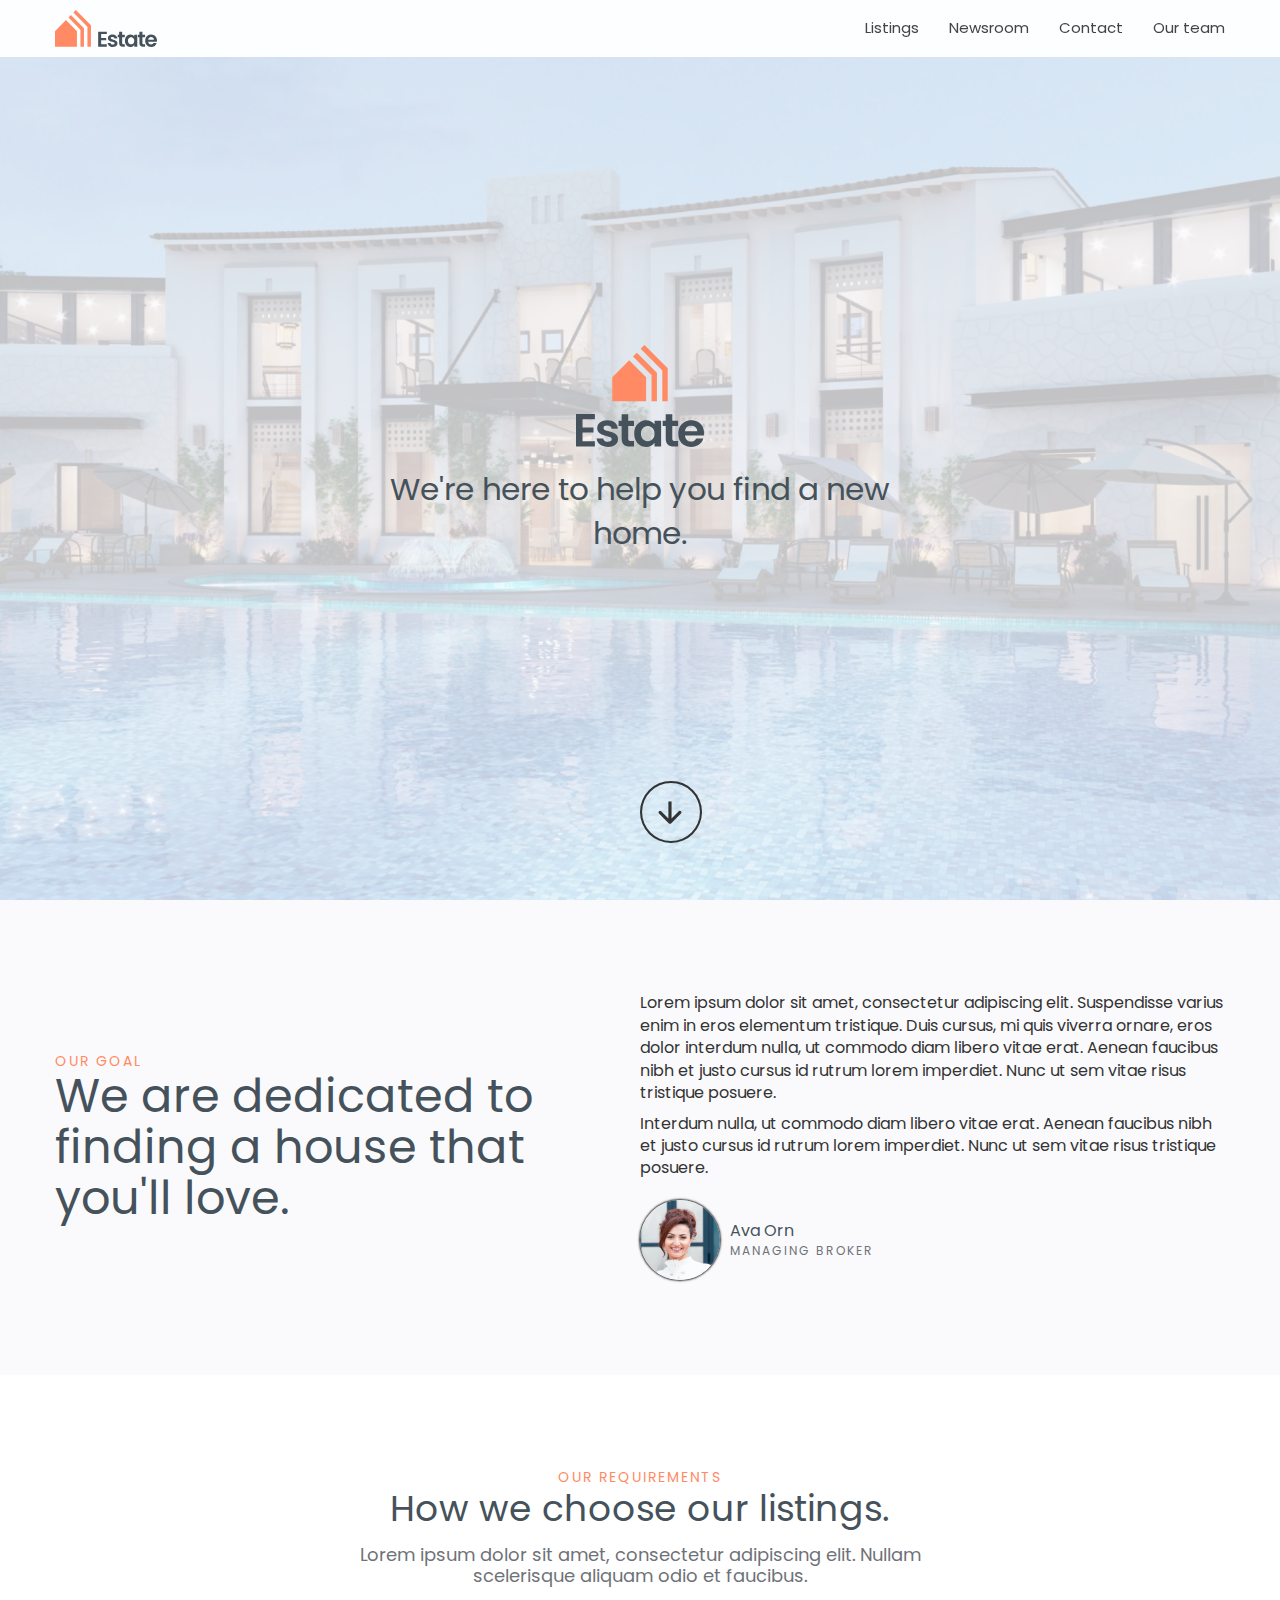
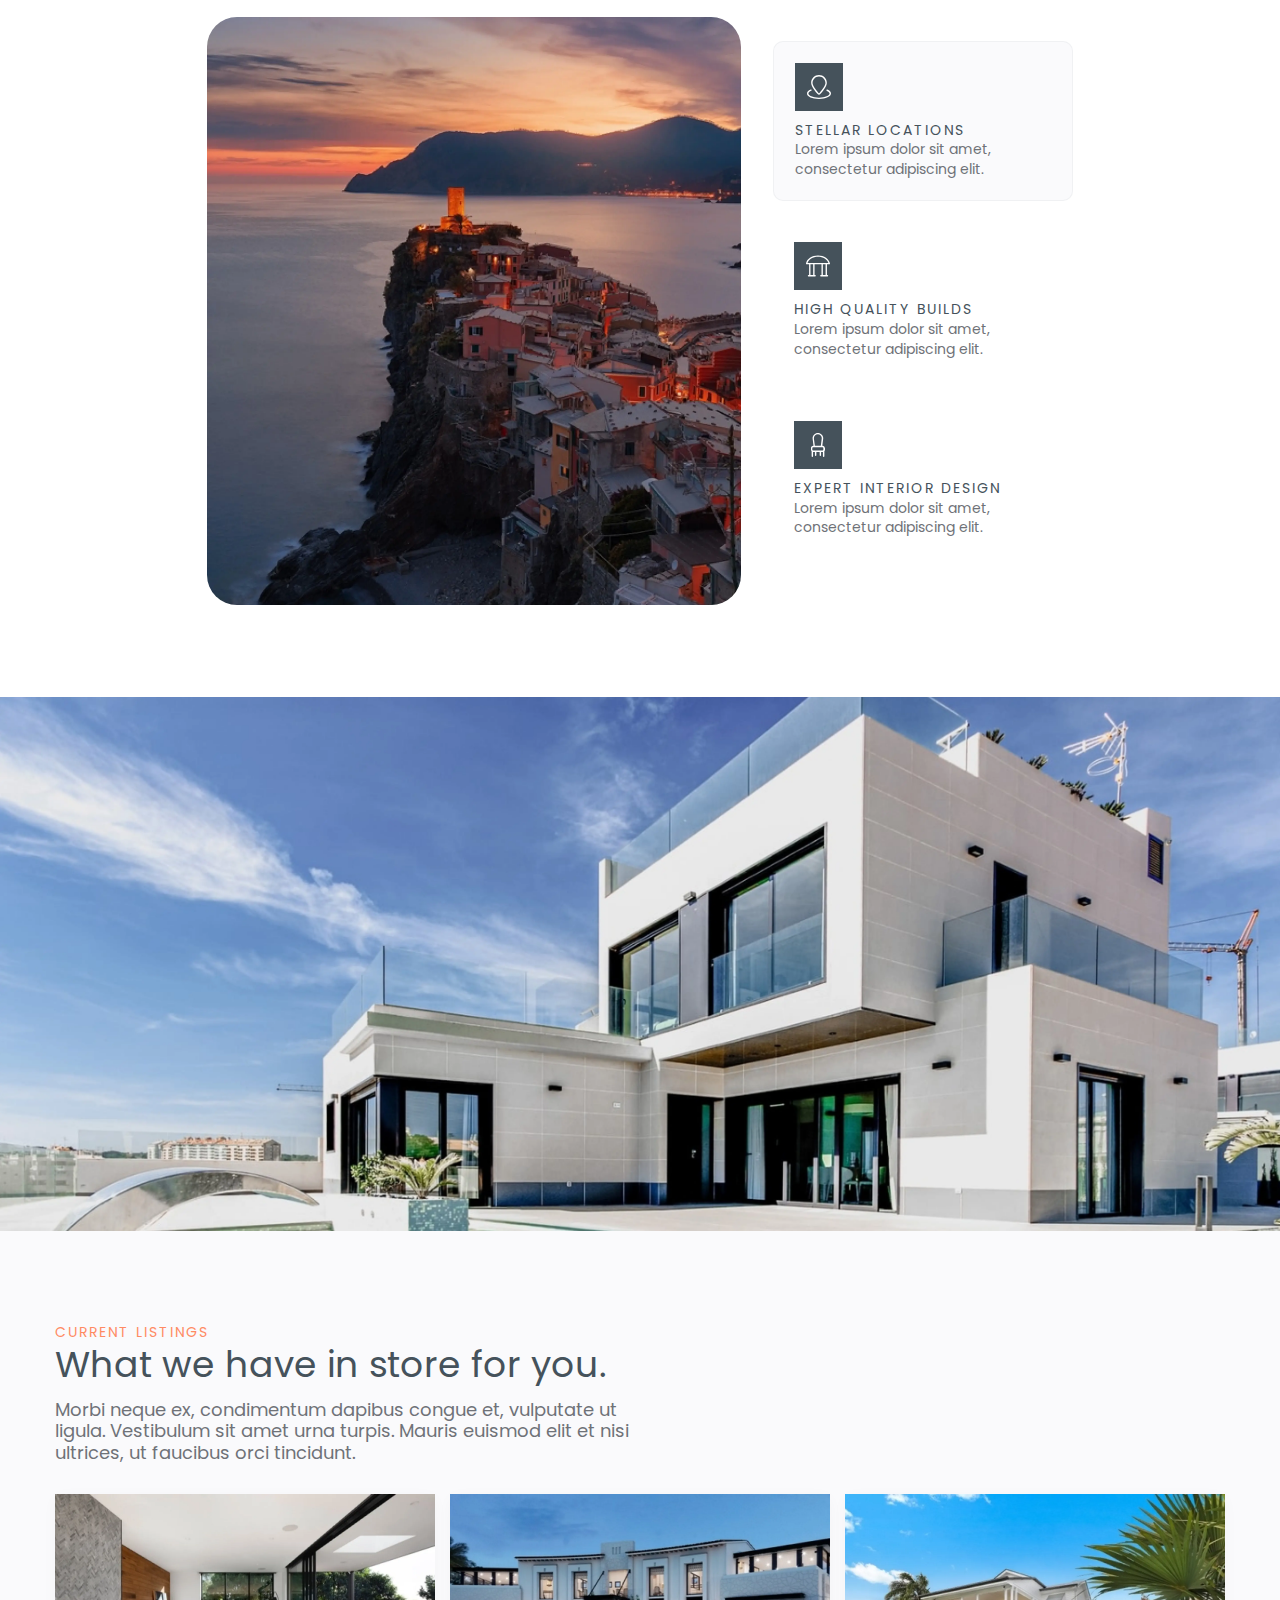
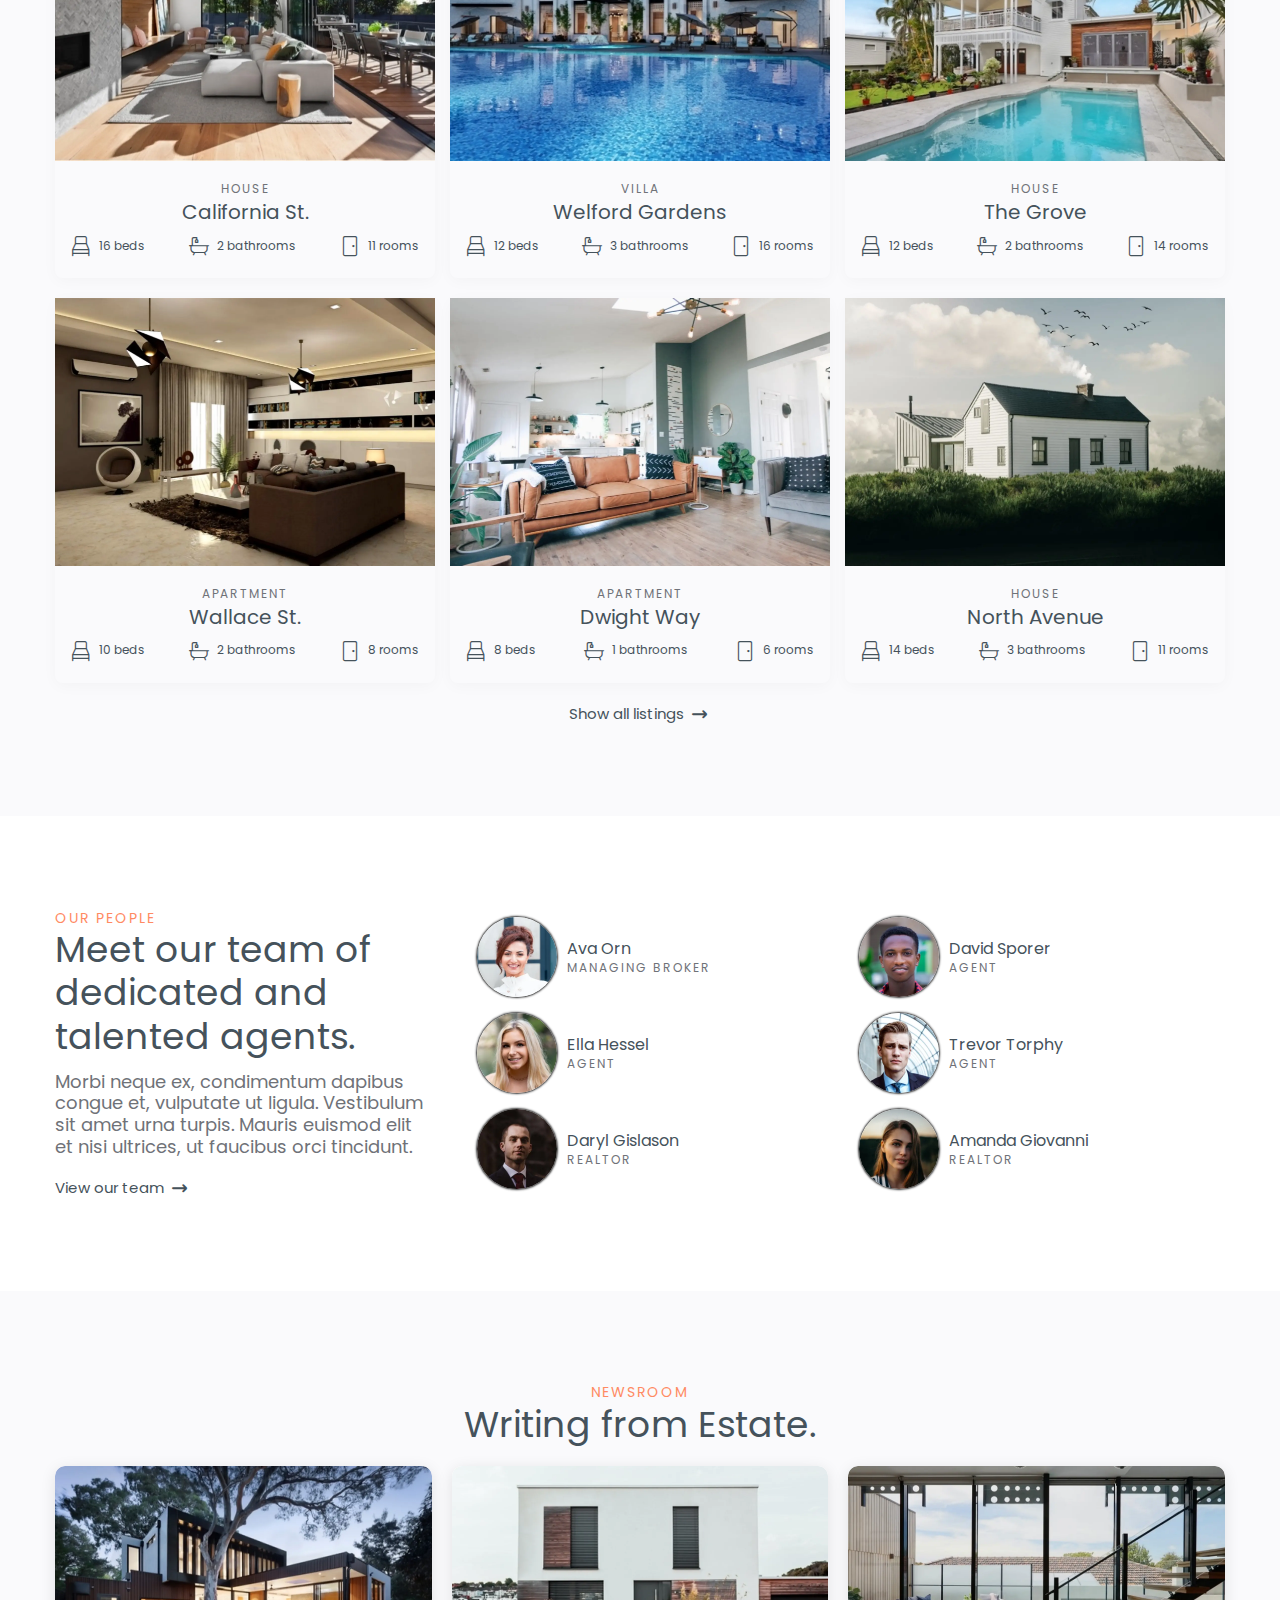
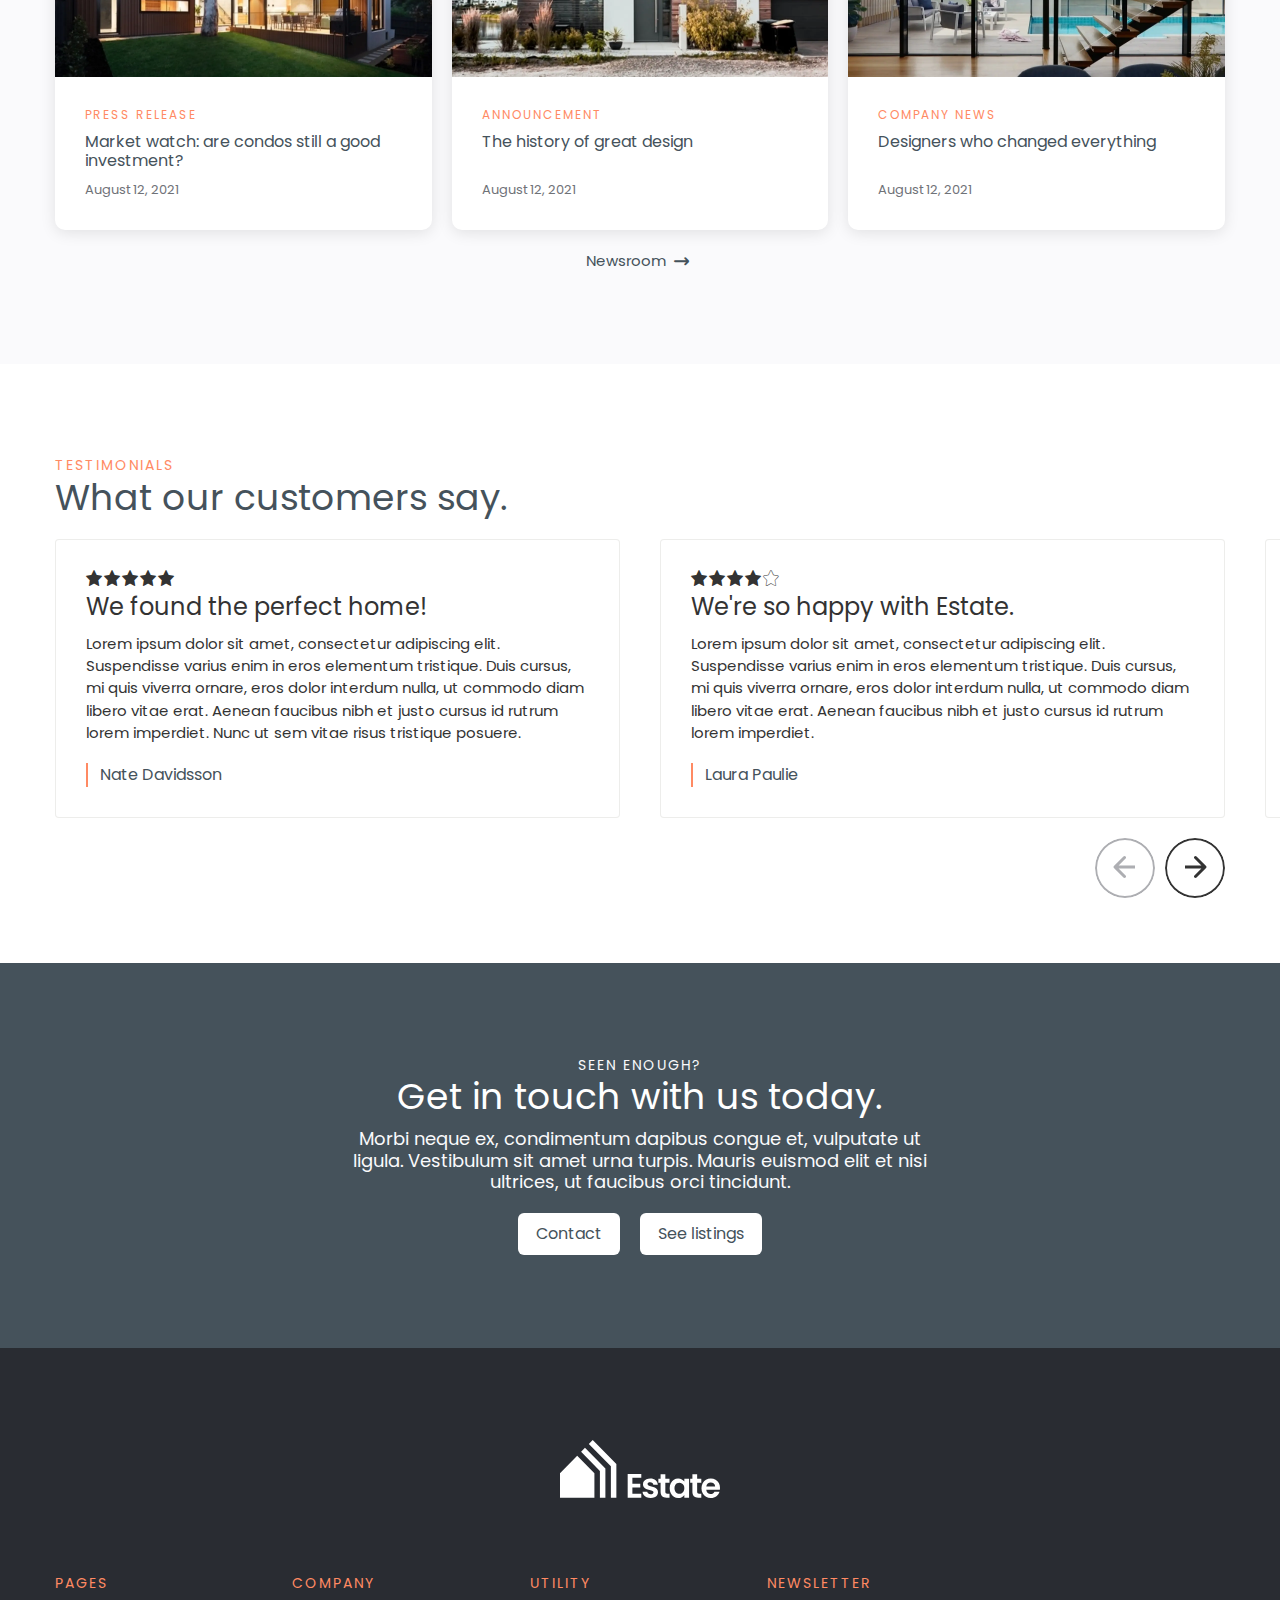
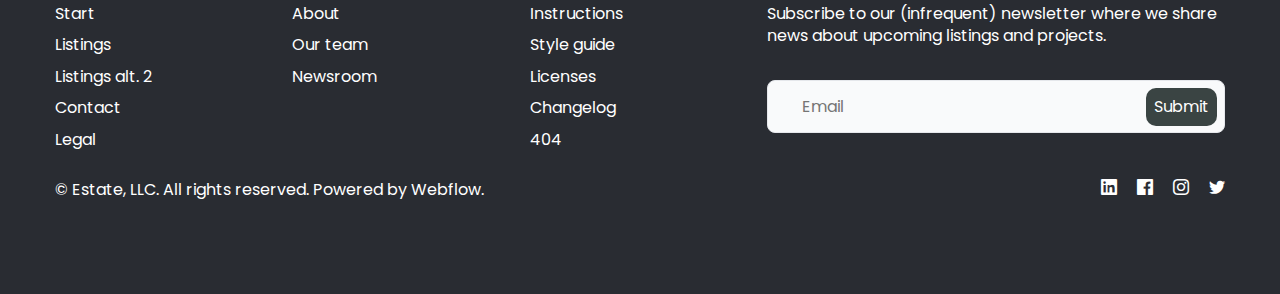
==== commit 8aa610f7: "11" ====
--- a/home.html
+++ b/home.html
@@ -6,7 +6,7 @@
 	<meta charset="UTF-8">
 	<meta name="format-detection" content="telephone=no">
 	<!-- <style>body{opacity: 0;}</style> -->
-	<link rel="stylesheet" href="css/style.min.css?_v=20220531192449">
+	<link rel="stylesheet" href="css/style.min.css?_v=20220531195832">
 	<link rel="shortcut icon" href="favicon.ico">
 	<!-- <meta name="robots" content="noindex, nofollow"> -->
 	<meta name="viewport" content="width=device-width, initial-scale=1.0">
@@ -50,7 +50,7 @@
 							<p>Interdum nulla, ut commodo diam libero vitae erat. Aenean faucibus nibh et justo cursus id rutrum lorem imperdiet. Nunc ut sem vitae risus tristique posuere.</p>
 						</div>
 						<a href="" class="goal__author author">
-							<div class="author__author-image-ibg"><picture><source srcset="img/goal/goal-author-image.webp" type="image/webp"><img src="img/goal/goal-author-image.jpg" alt="author-image"></picture></div>
+							<div class="author__author-image-ibg"><picture><source srcset="img/goal/goal-author-image.webp" type="image/webp"><img src="img/goal/goal-author-image.jpg" alt="author image"></picture></div>
 							<div class="author__author-data">
 								<div class="author__author-name">Ava Orn</div>
 								<div class="author__author-position">Managing Broker</div>
@@ -509,7 +509,7 @@
 		</div>
 	</div>
 </div> -->
-	<script src="js/app.min.js?_v=20220531192449"></script>
+	<script src="js/app.min.js?_v=20220531195832"></script>
 </body>
 
 </html>--- a/css/style.min.css
+++ b/css/style.min.css
@@ -1 +1 @@
-@charset "UTF-8";@import url(https://fonts.googleapis.com/css?family=Poppins:regular&display=swap);@font-face{font-family:icons;font-display:swap;src:url(../fonts/icons.woff2) format("woff2"),url(../fonts/icons.woff) format("woff");font-weight:400;font-style:normal}[class*=_icon-]:before{font-family:icons;font-style:normal;font-weight:400;font-variant:normal;text-transform:none;line-height:1;-webkit-font-smoothing:antialiased;-moz-osx-font-smoothing:grayscale}[class*=_icon-]:before{display:block}._icon-arrow-down:before{content:"\e900"}._icon-arrow-down-circle:before{content:"\e901"}._icon-arrow-next:before{content:"\e902"}._icon-arrow-next-circle:before{content:"\e903"}._icon-arrow-prev:before{content:"\e904"}._icon-arrow-prev-circle:before{content:"\e905"}._icon-arrow-right:before{content:"\e906"}._icon-bathroom:before{content:"\e907"}._icon-bed:before{content:"\e908"}._icon-facebook:before{content:"\e909"}._icon-in:before{content:"\e90a"}._icon-instagram:before{content:"\e90b"}._icon-room:before{content:"\e90c"}._icon-star-empty:before{content:"\e90d"}._icon-star-full:before{content:"\e90e"}._icon-twitter:before{content:"\e90f"}*{padding:0;margin:0;border:0}*,:after,:before{-webkit-box-sizing:border-box;box-sizing:border-box}body,html{height:100%;min-width:280px}body{color:#333;line-height:1;font-family:Poppins;font-size:1rem;-ms-text-size-adjust:100%;-moz-text-size-adjust:100%;-webkit-text-size-adjust:100%;-webkit-font-smoothing:antialiased;-moz-osx-font-smoothing:grayscale}button,input,textarea{font-family:Poppins;font-size:inherit}button{cursor:pointer;color:inherit;background-color:inherit}a{color:inherit}a:link,a:visited{text-decoration:none}a:hover{text-decoration:none}ul li{list-style:none}img{vertical-align:top}h1,h2,h3,h4,h5,h6{font-weight:inherit;font-size:inherit}.wrapper{min-height:100%;display:-webkit-box;display:-ms-flexbox;display:flex;-webkit-box-orient:vertical;-webkit-box-direction:normal;-ms-flex-direction:column;flex-direction:column;overflow:hidden}.wrapper>main{-webkit-box-flex:1;-ms-flex:1 1 auto;flex:1 1 auto}.wrapper>*{min-width:0}[class*=__container]{max-width:73.125rem;-webkit-box-sizing:content-box;box-sizing:content-box;margin:0 auto;padding:0 .9375rem}@supports (padding-left:clamp(0.9375rem ,-40.4419642857rem + 66.7410714286vw ,19.625rem)){[class*=__container_requirments]{padding-left:clamp(.9375rem ,-40.4419642857rem + 66.7410714286vw ,19.625rem)}}@supports not (padding-left:clamp(0.9375rem ,-40.4419642857rem + 66.7410714286vw ,19.625rem)){[class*=__container_requirments]{padding-left:calc(.9375rem + 18.6875 * (100vw - 62rem)/ 28)}}@supports (padding-right:clamp(0.9375rem ,-40.4419642857rem + 66.7410714286vw ,19.625rem)){[class*=__container_requirments]{padding-right:clamp(.9375rem ,-40.4419642857rem + 66.7410714286vw ,19.625rem)}}@supports not (padding-right:clamp(0.9375rem ,-40.4419642857rem + 66.7410714286vw ,19.625rem)){[class*=__container_requirments]{padding-right:calc(.9375rem + 18.6875 * (100vw - 62rem)/ 28)}}[data-fullscreen]{min-height:100vh}.touch [data-fullscreen]{min-height:calc(var(--vh,1vh) * 100)}[class*=-ibg]{position:relative}[class*=-ibg] img{position:absolute;width:100%;height:100%;top:0;left:0;-o-object-fit:cover;object-fit:cover}[class*=-ibg_contain] img{-o-object-fit:contain;object-fit:contain}.author{display:-webkit-inline-box;display:-ms-inline-flexbox;display:inline-flex;gap:.625rem;-webkit-box-align:center;-ms-flex-align:center;align-items:center;-ms-grid-column-align:start;justify-self:start}.author__author-image-ibg{-webkit-box-flex:0;-ms-flex:0 0 5rem;flex:0 0 5rem;width:5rem;height:5rem;overflow:hidden;border-radius:50%;outline:.125rem solid #caccd1}.author__author-image-ibg img{-webkit-transition:all .4s ease 0s;-o-transition:all .4s ease 0s;transition:all .4s ease 0s}.author__author-name{-webkit-transition:all .3s ease 0s;-o-transition:all .3s ease 0s;transition:all .3s ease 0s;color:#45525b;line-height:140%}.author__author-position{font-size:.75rem;line-height:140%;letter-spacing:.125rem;text-transform:uppercase;color:#6f7278}.header{background-color:rgba(255,255,255,.95);min-height:2.875rem;position:fixed;top:0;left:0;width:100%;z-index:50}.header__container{display:-webkit-box;display:-ms-flexbox;display:flex;-webkit-box-pack:justify;-ms-flex-pack:justify;justify-content:space-between;-webkit-box-align:center;-ms-flex-align:center;align-items:center;gap:1.25rem;padding-top:.625rem;padding-bottom:.625rem}.header__logo{-webkit-box-flex:0;-ms-flex:0 1 6.375rem;flex:0 1 6.375rem;position:relative;z-index:3}.header__menu{-webkit-box-flex:1;-ms-flex:1 1 auto;flex:1 1 auto;display:-webkit-box;display:-ms-flexbox;display:flex;-webkit-box-pack:end;-ms-flex-pack:end;justify-content:flex-end}.menu__list{display:-webkit-box;display:-ms-flexbox;display:flex;-ms-flex-wrap:wrap;flex-wrap:wrap;row-gap:.625rem}@supports ((-moz-column-gap:clamp(0.9375rem ,0.652173913rem + 1.6304347826vw ,1.875rem)) or (column-gap:clamp(0.9375rem ,0.652173913rem + 1.6304347826vw ,1.875rem))){.menu__list{-webkit-column-gap:clamp(.9375rem ,.652173913rem + 1.6304347826vw ,1.875rem);-moz-column-gap:clamp(.9375rem ,.652173913rem + 1.6304347826vw ,1.875rem);column-gap:clamp(.9375rem ,.652173913rem + 1.6304347826vw ,1.875rem)}}@supports not ((-moz-column-gap:clamp(0.9375rem ,0.652173913rem + 1.6304347826vw ,1.875rem)) or (column-gap:clamp(0.9375rem ,0.652173913rem + 1.6304347826vw ,1.875rem))){.menu__list{-webkit-column-gap:calc(.9375rem + .9375 * (100vw - 17.5rem)/ 57.5);-moz-column-gap:calc(.9375rem + .9375 * (100vw - 17.5rem)/ 57.5);column-gap:calc(.9375rem + .9375 * (100vw - 17.5rem)/ 57.5)}}.menu__link{font-size:.9375rem;line-height:107%;color:#444;-webkit-transition:all .3s ease 0s;-o-transition:all .3s ease 0s;transition:all .3s ease 0s}.icon-menu{display:none}.footer{background:#292c32}@supports (padding-top:clamp(3.125rem ,2.0246478873rem + 4.6948356808vw ,6.25rem)){.footer{padding-top:clamp(3.125rem ,2.0246478873rem + 4.6948356808vw ,6.25rem)}}@supports not (padding-top:clamp(3.125rem ,2.0246478873rem + 4.6948356808vw ,6.25rem)){.footer{padding-top:calc(3.125rem + 3.125 * (100vw - 23.4375rem)/ 66.5625)}}@supports (padding-bottom:clamp(3.125rem ,2.0246478873rem + 4.6948356808vw ,6.25rem)){.footer{padding-bottom:clamp(3.125rem ,2.0246478873rem + 4.6948356808vw ,6.25rem)}}@supports not (padding-bottom:clamp(3.125rem ,2.0246478873rem + 4.6948356808vw ,6.25rem)){.footer{padding-bottom:calc(3.125rem + 3.125 * (100vw - 23.4375rem)/ 66.5625)}}.footer__logo{display:-webkit-box;display:-ms-flexbox;display:flex;-webkit-box-pack:center;-ms-flex-pack:center;justify-content:center}@supports (margin-bottom:clamp(1.875rem ,1rem + 5vw ,4.75rem)){.footer__logo{margin-bottom:clamp(1.875rem ,1rem + 5vw ,4.75rem)}}@supports not (margin-bottom:clamp(1.875rem ,1rem + 5vw ,4.75rem)){.footer__logo{margin-bottom:calc(1.875rem + 2.875 * (100vw - 17.5rem)/ 57.5)}}.footer__bottom{display:-webkit-box;display:-ms-flexbox;display:flex;-ms-flex-wrap:wrap;flex-wrap:wrap;gap:1.25rem;-webkit-box-pack:justify;-ms-flex-pack:justify;justify-content:space-between}.footer__copy-right{line-height:140%;color:#fff}.footer__social-links{display:-webkit-box;display:-ms-flexbox;display:flex;gap:1.25rem;color:#fff}.footer__in{-webkit-transition:all .3s ease 0s;-o-transition:all .3s ease 0s;transition:all .3s ease 0s}.footer__facebook{-webkit-transition:all .3s ease 0s;-o-transition:all .3s ease 0s;transition:all .3s ease 0s}.footer__instagram{-webkit-transition:all .3s ease 0s;-o-transition:all .3s ease 0s;transition:all .3s ease 0s}.footer__twitter{-webkit-transition:all .3s ease 0s;-o-transition:all .3s ease 0s;transition:all .3s ease 0s}.middle-footer:not(:last-child){margin-bottom:1.75rem}.menu-footer{display:-ms-grid;display:grid;-ms-grid-columns:1fr 1fr 1fr 39.11%;grid-template-columns:1fr 1fr 1fr 39.11%;-webkit-column-gap:1rem;-moz-column-gap:1rem;column-gap:1rem;row-gap:1.625rem}._spoller-init .menu-footer__column_form .menu-footer__title::after,._spoller-init .menu-footer__column_form .menu-footer__title::before{display:none}.menu-footer__title{font-size:.875rem;line-height:140%;color:#ff8a63;letter-spacing:.125rem;text-transform:uppercase}.menu-footer__title:not(:last-child){margin-bottom:.5625rem}.menu-footer__item:not(:last-child){margin-bottom:.5625rem}.menu-footer__link{line-height:140%;color:#fff}.menu-footer__text{line-height:140%;color:#fff}.menu-footer__text:not(:last-child){margin-bottom:2rem}.menu-footer__row-form{height:3.3125rem;background-color:#f9fafb;border:.0625rem solid #e5e7eb;border-radius:.5rem;gap:.4375rem;padding:.4375rem .4375rem .4375rem 2.125rem;position:relative}.menu-footer__input{height:100%;background-color:#f9fafb;width:100%;padding-right:5.625rem}.menu-footer__input._form-focus{outline:1px solid transparent}.menu-footer__button{position:absolute;top:.4375rem;right:.4375rem;display:inline-block;padding:.5rem;line-height:140%;color:#fff;background-color:#3a4443;border-radius:.625rem;-webkit-transition:all .3s ease 0s;-o-transition:all .3s ease 0s;transition:all .3s ease 0s}.form__error{position:absolute;left:2.125rem;bottom:0;-webkit-transform:translate(0,1.625rem);-ms-transform:translate(0,1.625rem);transform:translate(0,1.625rem);color:red}.no-webp .main-block{background:url(../img/main-block/main-background.jpg) center/cover no-repeat}.main-block{display:-ms-grid;display:grid;-webkit-box-align:center;-ms-flex-align:center;align-items:center;position:relative}.main-block::before{content:"";position:absolute;top:0;left:0;width:100%;height:100%;background:rgba(250,250,252,.78)}.main-block__content{display:-webkit-box;display:-ms-flexbox;display:flex;-webkit-box-orient:vertical;-webkit-box-direction:normal;-ms-flex-direction:column;flex-direction:column;-webkit-box-align:center;-ms-flex-align:center;align-items:center;gap:1.25rem;margin-top:5rem;margin-bottom:5rem;position:relative;z-index:2}.main-block__logo{position:relative;z-index:2}.main-block__title{line-height:140%;text-align:center;color:#45525b;max-width:32.8125rem}@supports (font-size:clamp(1.625rem ,1.5178571429rem + 0.5357142857vw ,2rem)){.main-block__title{font-size:clamp(1.625rem ,1.5178571429rem + .5357142857vw ,2rem)}}@supports not (font-size:clamp(1.625rem ,1.5178571429rem + 0.5357142857vw ,2rem)){.main-block__title{font-size:calc(1.625rem + .375 * (100vw - 20rem)/ 70)}}.main-block__scroll-button{position:absolute;left:50%;-webkit-animation:scroll-down 1s infinite ease-in-out alternate;animation:scroll-down 1s infinite ease-in-out alternate}@supports (bottom:clamp(2.5rem ,2.1428571429rem + 1.7857142857vw ,3.75rem)){.main-block__scroll-button{bottom:clamp(2.5rem ,2.1428571429rem + 1.7857142857vw ,3.75rem)}}@supports not (bottom:clamp(2.5rem ,2.1428571429rem + 1.7857142857vw ,3.75rem)){.main-block__scroll-button{bottom:calc(2.5rem + 1.25 * (100vw - 20rem)/ 70)}}@supports (font-size:clamp(3.125rem ,2.875rem + 1.25vw ,4rem)){.main-block__scroll-button{font-size:clamp(3.125rem ,2.875rem + 1.25vw ,4rem)}}@supports not (font-size:clamp(3.125rem ,2.875rem + 1.25vw ,4rem)){.main-block__scroll-button{font-size:calc(3.125rem + .875 * (100vw - 20rem)/ 70)}}@supports (width:clamp(3.125rem ,2.875rem + 1.25vw ,4rem)){.main-block__scroll-button{width:clamp(3.125rem ,2.875rem + 1.25vw ,4rem)}}@supports not (width:clamp(3.125rem ,2.875rem + 1.25vw ,4rem)){.main-block__scroll-button{width:calc(3.125rem + .875 * (100vw - 20rem)/ 70)}}@supports (height:clamp(3.125rem ,2.875rem + 1.25vw ,4rem)){.main-block__scroll-button{height:clamp(3.125rem ,2.875rem + 1.25vw ,4rem)}}@supports not (height:clamp(3.125rem ,2.875rem + 1.25vw ,4rem)){.main-block__scroll-button{height:calc(3.125rem + .875 * (100vw - 20rem)/ 70)}}@-webkit-keyframes scroll-down{0%{-webkit-transform:translate(-50%,0);transform:translate(-50%,0)}100%{-webkit-transform:translate(-50%,30%);transform:translate(-50%,30%)}}@keyframes scroll-down{0%{-webkit-transform:translate(-50%,0);transform:translate(-50%,0)}100%{-webkit-transform:translate(-50%,30%);transform:translate(-50%,30%)}}.goal{background:#fafafc}@supports (padding-top:clamp(3.125rem ,2.0246478873rem + 4.6948356808vw ,6.25rem)){.goal{padding-top:clamp(3.125rem ,2.0246478873rem + 4.6948356808vw ,6.25rem)}}@supports not (padding-top:clamp(3.125rem ,2.0246478873rem + 4.6948356808vw ,6.25rem)){.goal{padding-top:calc(3.125rem + 3.125 * (100vw - 23.4375rem)/ 66.5625)}}@supports (padding-bottom:clamp(3.125rem ,2.0246478873rem + 4.6948356808vw ,6.25rem)){.goal{padding-bottom:clamp(3.125rem ,2.0246478873rem + 4.6948356808vw ,6.25rem)}}@supports not (padding-bottom:clamp(3.125rem ,2.0246478873rem + 4.6948356808vw ,6.25rem)){.goal{padding-bottom:calc(3.125rem + 3.125 * (100vw - 23.4375rem)/ 66.5625)}}.goal__container{display:-webkit-box;display:-ms-flexbox;display:flex;-webkit-box-align:center;-ms-flex-align:center;align-items:center}.goal__titles{-webkit-box-flex:0;-ms-flex:0 1 50%;flex:0 1 50%}@supports (padding-right:clamp(1.875rem ,-7.8125rem + 15.625vw ,6.25rem)){.goal__titles{padding-right:clamp(1.875rem ,-7.8125rem + 15.625vw ,6.25rem)}}@supports not (padding-right:clamp(1.875rem ,-7.8125rem + 15.625vw ,6.25rem)){.goal__titles{padding-right:calc(1.875rem + 4.375 * (100vw - 62rem)/ 28)}}.goal__title{font-size:.875rem;line-height:140%;text-transform:uppercase;color:#ff8a63;letter-spacing:.125rem}.goal__subtitle{line-height:110%;color:#45525b}@supports (font-size:clamp(2.25rem ,1.985915493rem + 1.1267605634vw ,3rem)){.goal__subtitle{font-size:clamp(2.25rem ,1.985915493rem + 1.1267605634vw ,3rem)}}@supports not (font-size:clamp(2.25rem ,1.985915493rem + 1.1267605634vw ,3rem)){.goal__subtitle{font-size:calc(2.25rem + .75 * (100vw - 23.4375rem)/ 66.5625)}}.goal__content{-webkit-box-flex:0;-ms-flex:0 1 50%;flex:0 1 50%}.goal__text{line-height:140%}.goal__text p:not(:last-child){margin-bottom:.5rem}.goal__text:not(:last-child){margin-bottom:1.25rem}@supports (padding-top:clamp(3.125rem ,2.0246478873rem + 4.6948356808vw ,6.25rem)){.requirments{padding-top:clamp(3.125rem ,2.0246478873rem + 4.6948356808vw ,6.25rem)}}@supports not (padding-top:clamp(3.125rem ,2.0246478873rem + 4.6948356808vw ,6.25rem)){.requirments{padding-top:calc(3.125rem + 3.125 * (100vw - 23.4375rem)/ 66.5625)}}@supports (padding-bottom:clamp(3.125rem ,2.0246478873rem + 4.6948356808vw ,6.25rem)){.requirments{padding-bottom:clamp(3.125rem ,2.0246478873rem + 4.6948356808vw ,6.25rem)}}@supports not (padding-bottom:clamp(3.125rem ,2.0246478873rem + 4.6948356808vw ,6.25rem)){.requirments{padding-bottom:calc(3.125rem + 3.125 * (100vw - 23.4375rem)/ 66.5625)}}.requirments__container_requirments{row-gap:1.875rem;display:-webkit-box;display:-ms-flexbox;display:flex;-webkit-box-orient:vertical;-webkit-box-direction:normal;-ms-flex-direction:column;flex-direction:column}.header-requirments{max-width:37.5rem;text-align:center;-ms-flex-item-align:center;-ms-grid-row-align:center;align-self:center}.header-requirments__title{font-size:.875rem;line-height:140%;text-transform:uppercase;letter-spacing:.125rem;color:#ff8a63}.header-requirments__subtitle{font-size:2.25rem;line-height:120%;color:#45525b}.header-requirments__subtitle:not(:last-child){margin-bottom:.8125rem}.header-requirments__text{font-size:1.125rem;line-height:120%;color:#6f7278}.content-requirments{display:-webkit-box;display:-ms-flexbox;display:flex;gap:2rem}.content-requirments__image-ibg{border-radius:1.875rem;overflow:hidden;-webkit-box-flex:1;-ms-flex:1 1 30rem;flex:1 1 30rem;min-height:36.75rem}.content-requirments__items{-webkit-box-flex:0;-ms-flex:0 1 18.75rem;flex:0 1 18.75rem;display:-webkit-box;display:-ms-flexbox;display:flex;-webkit-box-orient:vertical;-webkit-box-direction:normal;-ms-flex-direction:column;flex-direction:column;gap:1.25rem;-webkit-box-align:start;-ms-flex-align:start;align-items:start;padding-top:1.5rem;padding-bottom:1.5rem}.content-requirments__item._active-item{background:#fafafc;border:.0625rem solid rgba(202,204,209,.2)}.item-requirment{padding:1.3125rem;border-radius:.625rem}.item-requirment__icon{width:3rem;height:3rem;background:#45525b;display:-webkit-box;display:-ms-flexbox;display:flex;-webkit-box-pack:center;-ms-flex-pack:center;justify-content:center;-webkit-box-align:center;-ms-flex-align:center;align-items:center}.item-requirment__icon:not(:last-child){margin-bottom:.625rem}.item-requirment__title{font-size:.875rem;line-height:140%;letter-spacing:.125rem;text-transform:uppercase;color:#45525b}.item-requirment__text{font-size:.875rem;line-height:140%;color:#6f7278}.sub-block__image-ibg{padding-bottom:41.6666666667%;min-height:18.75rem}.listings{background:#fafafc}@supports (padding-top:clamp(3.125rem ,2.0246478873rem + 4.6948356808vw ,6.25rem)){.listings{padding-top:clamp(3.125rem ,2.0246478873rem + 4.6948356808vw ,6.25rem)}}@supports not (padding-top:clamp(3.125rem ,2.0246478873rem + 4.6948356808vw ,6.25rem)){.listings{padding-top:calc(3.125rem + 3.125 * (100vw - 23.4375rem)/ 66.5625)}}@supports (padding-bottom:clamp(3.125rem ,2.0246478873rem + 4.6948356808vw ,6.25rem)){.listings{padding-bottom:clamp(3.125rem ,2.0246478873rem + 4.6948356808vw ,6.25rem)}}@supports not (padding-bottom:clamp(3.125rem ,2.0246478873rem + 4.6948356808vw ,6.25rem)){.listings{padding-bottom:calc(3.125rem + 3.125 * (100vw - 23.4375rem)/ 66.5625)}}.listings__container{display:-ms-grid;display:grid}.listings__header:not(:last-child){margin-bottom:1.875rem}.listings__content:not(:last-child){margin-bottom:1.25rem}.listings__link{display:-webkit-inline-box;display:-ms-inline-flexbox;display:inline-flex;-webkit-box-align:center;-ms-flex-align:center;align-items:center;-ms-grid-column-align:center;justify-self:center;gap:.5rem;-webkit-box-orient:horizontal;-webkit-box-direction:reverse;-ms-flex-direction:row-reverse;flex-direction:row-reverse;-webkit-box-pack:center;-ms-flex-pack:center;justify-content:center;font-size:.9375rem;line-height:140%;color:#45525b;-webkit-transition:all .3s ease 0s;-o-transition:all .3s ease 0s;transition:all .3s ease 0s}.listings__link::before{-webkit-animation:arrow 1s ease-in-out 0s infinite alternate;animation:arrow 1s ease-in-out 0s infinite alternate;-webkit-box-flex:0;-ms-flex:0 0 20;flex:0 0 20;width:1.25rem;-webkit-transition:all .3s ease 0s;-o-transition:all .3s ease 0s;transition:all .3s ease 0s;-webkit-transform:translate(0,.0625rem);-ms-transform:translate(0,.0625rem);transform:translate(0,.0625rem)}.listings__link:not(:last-child){margin-bottom:1.875rem}.header-listings{max-width:37.5rem}.header-listings__title{font-size:.875rem;line-height:140%;text-transform:uppercase;letter-spacing:.125rem;color:#ff8a63}.header-listings__subtitle{font-size:2.25rem;line-height:120%;color:#45525b}.header-listings__subtitle:not(:last-child){margin-bottom:.8125rem}.header-listings__text{font-size:1.125rem;line-height:120%;color:#6f7278}.content-listings__items{display:-ms-grid;display:grid;-ms-grid-columns:(1fr)[3];grid-template-columns:repeat(3,1fr);-webkit-column-gap:.9375rem;-moz-column-gap:.9375rem;column-gap:.9375rem;row-gap:1.25rem}.item-listings{display:-ms-grid;display:grid;-ms-grid-rows:auto 1fr;grid-template-rows:auto 1fr;-webkit-box-shadow:0 3px 15px rgba(0,0,0,.03);box-shadow:0 3px 15px rgba(0,0,0,.03);border-radius:.5rem}.item-listings__image-ibg{padding-bottom:70.4485488127%}.item-listings__body{padding:1.25rem 1rem 1.375rem 1rem}.item-listings__apartment-type{font-size:.75rem;line-height:140%;text-align:center;letter-spacing:.125rem;text-transform:uppercase;color:#6f7278}.item-listings__apartment-address{-webkit-transition:all .3s ease 0s;-o-transition:all .3s ease 0s;transition:all .3s ease 0s;font-size:1.25rem;line-height:140%;text-align:center;color:#45525b}.item-listings__apartment-address:not(:last-child){margin-bottom:.625rem}.item-listings__footer{display:-webkit-box;display:-ms-flexbox;display:flex;-ms-flex-wrap:wrap;flex-wrap:wrap;-webkit-box-align:center;-ms-flex-align:center;align-items:center;-webkit-box-pack:justify;-ms-flex-pack:justify;justify-content:space-between;-webkit-column-gap:.625rem;-moz-column-gap:.625rem;column-gap:.625rem;row-gap:.625rem}.item-listings__beds{display:-webkit-box;display:-ms-flexbox;display:flex;-webkit-box-align:center;-ms-flex-align:center;align-items:center;-webkit-column-gap:.5rem;-moz-column-gap:.5rem;column-gap:.5rem;font-size:.75rem;line-height:140%;color:#45525b}.item-listings__beds::before{font-size:1.25rem;-webkit-box-flex:0;-ms-flex:0 0 1.25rem;flex:0 0 1.25rem;width:1.25rem;height:1.25rem}.item-listings__bathrooms{display:-webkit-box;display:-ms-flexbox;display:flex;-webkit-box-align:center;-ms-flex-align:center;align-items:center;-webkit-column-gap:.5rem;-moz-column-gap:.5rem;column-gap:.5rem;font-size:.75rem;line-height:140%;color:#45525b}.item-listings__bathrooms::before{font-size:1.25rem;-webkit-box-flex:0;-ms-flex:0 0 1.25rem;flex:0 0 1.25rem;width:1.25rem;height:1.25rem}.item-listings__rooms{display:-webkit-box;display:-ms-flexbox;display:flex;-webkit-box-align:center;-ms-flex-align:center;align-items:center;-webkit-column-gap:.5rem;-moz-column-gap:.5rem;column-gap:.5rem;font-size:.75rem;line-height:140%;color:#45525b}.item-listings__rooms::before{font-size:1.25rem;-webkit-box-flex:0;-ms-flex:0 0 1.25rem;flex:0 0 1.25rem;width:1.25rem;height:1.25rem}@supports (padding-top:clamp(3.125rem ,2.0246478873rem + 4.6948356808vw ,6.25rem)){.people{padding-top:clamp(3.125rem ,2.0246478873rem + 4.6948356808vw ,6.25rem)}}@supports not (padding-top:clamp(3.125rem ,2.0246478873rem + 4.6948356808vw ,6.25rem)){.people{padding-top:calc(3.125rem + 3.125 * (100vw - 23.4375rem)/ 66.5625)}}@supports (padding-bottom:clamp(3.125rem ,2.0246478873rem + 4.6948356808vw ,6.25rem)){.people{padding-bottom:clamp(3.125rem ,2.0246478873rem + 4.6948356808vw ,6.25rem)}}@supports not (padding-bottom:clamp(3.125rem ,2.0246478873rem + 4.6948356808vw ,6.25rem)){.people{padding-bottom:calc(3.125rem + 3.125 * (100vw - 23.4375rem)/ 66.5625)}}.people__container{display:-ms-grid;display:grid;-ms-grid-columns:23rem 1fr;grid-template-columns:23rem 1fr;-webkit-box-align:center;-ms-flex-align:center;align-items:center;row-gap:2.5rem}@supports ((-moz-column-gap:clamp(1.25rem ,-1.8928571429rem + 6.5476190476vw ,4rem)) or (column-gap:clamp(1.25rem ,-1.8928571429rem + 6.5476190476vw ,4rem))){.people__container{-webkit-column-gap:clamp(1.25rem ,-1.8928571429rem + 6.5476190476vw ,4rem);-moz-column-gap:clamp(1.25rem ,-1.8928571429rem + 6.5476190476vw ,4rem);column-gap:clamp(1.25rem ,-1.8928571429rem + 6.5476190476vw ,4rem)}}@supports not ((-moz-column-gap:clamp(1.25rem ,-1.8928571429rem + 6.5476190476vw ,4rem)) or (column-gap:clamp(1.25rem ,-1.8928571429rem + 6.5476190476vw ,4rem))){.people__container{-webkit-column-gap:calc(1.25rem + 2.75 * (100vw - 48rem)/ 42);-moz-column-gap:calc(1.25rem + 2.75 * (100vw - 48rem)/ 42);column-gap:calc(1.25rem + 2.75 * (100vw - 48rem)/ 42)}}.people__items{display:-ms-grid;display:grid;-ms-grid-columns:(1fr)[2];grid-template-columns:repeat(2,1fr);gap:1rem}.content-people__title{font-size:.875rem;line-height:140%;text-transform:uppercase;letter-spacing:.125rem;color:#ff8a63}.content-people__subtitle{font-size:2.25rem;line-height:120%;color:#45525b}.content-people__subtitle:not(:last-child){margin-bottom:.8125rem}.content-people__text{font-size:1.125rem;line-height:120%;color:#6f7278}.content-people__text:not(:last-child){margin-bottom:1.25rem}.content-people__link{display:-webkit-inline-box;display:-ms-inline-flexbox;display:inline-flex;-webkit-box-align:center;-ms-flex-align:center;align-items:center;gap:.5rem;-webkit-box-orient:horizontal;-webkit-box-direction:reverse;-ms-flex-direction:row-reverse;flex-direction:row-reverse;-webkit-box-pack:center;-ms-flex-pack:center;justify-content:center;font-size:.9375rem;line-height:140%;color:#45525b;-webkit-transition:all .3s ease 0s;-o-transition:all .3s ease 0s;transition:all .3s ease 0s}.content-people__link::before{-webkit-animation:arrow 1s ease-in-out 0s infinite alternate;animation:arrow 1s ease-in-out 0s infinite alternate;-webkit-box-flex:0;-ms-flex:0 0 20;flex:0 0 20;width:1.25rem;-webkit-transition:all .3s ease 0s;-o-transition:all .3s ease 0s;transition:all .3s ease 0s;-webkit-transform:translate(0,.0625rem);-ms-transform:translate(0,.0625rem);transform:translate(0,.0625rem)}.content-people__link:not(:last-child){margin-bottom:1.875rem}.newsroom{background:#fafafc}@supports (padding-top:clamp(3.125rem ,2.0246478873rem + 4.6948356808vw ,6.25rem)){.newsroom{padding-top:clamp(3.125rem ,2.0246478873rem + 4.6948356808vw ,6.25rem)}}@supports not (padding-top:clamp(3.125rem ,2.0246478873rem + 4.6948356808vw ,6.25rem)){.newsroom{padding-top:calc(3.125rem + 3.125 * (100vw - 23.4375rem)/ 66.5625)}}@supports (padding-bottom:clamp(3.125rem ,2.0246478873rem + 4.6948356808vw ,6.25rem)){.newsroom{padding-bottom:clamp(3.125rem ,2.0246478873rem + 4.6948356808vw ,6.25rem)}}@supports not (padding-bottom:clamp(3.125rem ,2.0246478873rem + 4.6948356808vw ,6.25rem)){.newsroom{padding-bottom:calc(3.125rem + 3.125 * (100vw - 23.4375rem)/ 66.5625)}}.newsroom__container{display:-ms-grid;display:grid}.newsroom__items{display:-ms-grid;display:grid;-ms-grid-columns:(1fr)[3];grid-template-columns:repeat(3,1fr);gap:1.25rem}.newsroom__items:not(:last-child){margin-bottom:1.25rem}.newsroom__link{display:-webkit-inline-box;display:-ms-inline-flexbox;display:inline-flex;-webkit-box-align:center;-ms-flex-align:center;align-items:center;-ms-grid-column-align:center;justify-self:center;gap:.5rem;-webkit-box-orient:horizontal;-webkit-box-direction:reverse;-ms-flex-direction:row-reverse;flex-direction:row-reverse;-webkit-box-pack:center;-ms-flex-pack:center;justify-content:center;font-size:.9375rem;line-height:140%;color:#45525b;-webkit-transition:all .3s ease 0s;-o-transition:all .3s ease 0s;transition:all .3s ease 0s}.newsroom__link::before{-webkit-animation:arrow 1s ease-in-out 0s infinite alternate;animation:arrow 1s ease-in-out 0s infinite alternate;-webkit-box-flex:0;-ms-flex:0 0 20;flex:0 0 20;width:1.25rem;-webkit-transition:all .3s ease 0s;-o-transition:all .3s ease 0s;transition:all .3s ease 0s;-webkit-transform:translate(0,.0625rem);-ms-transform:translate(0,.0625rem);transform:translate(0,.0625rem)}.newsroom__link:not(:last-child){margin-bottom:1.875rem}@-webkit-keyframes arrow{0%{-webkit-transform:translate(0,.0625rem);transform:translate(0,.0625rem)}100%{-webkit-transform:translate(.625rem,.0625rem);transform:translate(.625rem,.0625rem)}}@keyframes arrow{0%{-webkit-transform:translate(0,.0625rem);transform:translate(0,.0625rem)}100%{-webkit-transform:translate(.625rem,.0625rem);transform:translate(.625rem,.0625rem)}}.header-newsroom{max-width:37.5rem;text-align:center;-ms-grid-column-align:center;justify-self:center}.header-newsroom:not(:last-child){margin-bottom:1.25rem}.header-newsroom__title{font-size:.875rem;line-height:140%;text-transform:uppercase;letter-spacing:.125rem;color:#ff8a63}.header-newsroom__subtitle{font-size:2.25rem;line-height:120%;color:#45525b}.header-newsroom__subtitle:not(:last-child){margin-bottom:.8125rem}.item-newsroom{display:-ms-grid;display:grid;-ms-grid-rows:auto 1fr;grid-template-rows:auto 1fr;-webkit-box-shadow:0 .1875rem .9375rem rgba(0,0,0,.1);box-shadow:0 .1875rem .9375rem rgba(0,0,0,.1);border-radius:.625rem;overflow:hidden;background-color:#fff}.item-newsroom__image-ibg{overflow:hidden;padding-bottom:56.1170212766%;min-height:12.5rem}.item-newsroom__image-ibg img{-webkit-transition:all .6s ease 0s;-o-transition:all .6s ease 0s;transition:all .6s ease 0s}.item-newsroom__body{padding:1.875rem;display:-ms-grid;display:grid;-ms-grid-rows:auto 1fr;grid-template-rows:auto 1fr}.item-newsroom__group-title{font-size:.75rem;line-height:140%;color:#ff8a63;letter-spacing:.125rem;text-transform:uppercase}.item-newsroom__group-title:not(:last-child){margin-bottom:.5rem}.item-newsroom__subtitle{line-height:120%;color:#45525b}.item-newsroom__subtitle:not(:last-child){margin-bottom:.625rem}.item-newsroom__date{font-size:.8125rem;line-height:151%;color:#6f7278}.item-newsroom__date:not(:last-child){margin-bottom:.625rem}@supports (padding-top:clamp(3.125rem ,2.0246478873rem + 4.6948356808vw ,6.25rem)){.testimonials{padding-top:clamp(3.125rem ,2.0246478873rem + 4.6948356808vw ,6.25rem)}}@supports not (padding-top:clamp(3.125rem ,2.0246478873rem + 4.6948356808vw ,6.25rem)){.testimonials{padding-top:calc(3.125rem + 3.125 * (100vw - 23.4375rem)/ 66.5625)}}@supports (padding-bottom:clamp(2.1875rem ,1.4172535211rem + 3.2863849765vw ,4.375rem)){.testimonials{padding-bottom:clamp(2.1875rem ,1.4172535211rem + 3.2863849765vw ,4.375rem)}}@supports not (padding-bottom:clamp(2.1875rem ,1.4172535211rem + 3.2863849765vw ,4.375rem)){.testimonials{padding-bottom:calc(2.1875rem + 2.1875 * (100vw - 23.4375rem)/ 66.5625)}}.testimonials__slider{position:relative}.testimonials__slider:not(:last-child){margin-bottom:1.25rem}.testimonials__slider::before{content:"";position:absolute;width:1000%;height:105%;top:-2%;left:calc(-1000% - .9375rem);background-color:#fff;z-index:2}.testimonials__slider::after{content:"";position:absolute;width:1000%;height:105%;top:-2%;right:calc(-1000% - 38.375rem);background-color:#fff;z-index:2}.testimonials__item{height:100%}.testimonials__swiper-buttons{display:-webkit-box;display:-ms-flexbox;display:flex;-webkit-box-pack:end;-ms-flex-pack:end;justify-content:flex-end;gap:.625rem}.testimonials__swiper-buttons .swiper-button-disabled{color:rgba(111,114,120,.5725490196);pointer-events:none}.testimonials__swiper-button-prev{width:3.75rem;height:3.75rem;-webkit-box-flex:0;-ms-flex:0 0 3.75rem;flex:0 0 3.75rem;border-radius:50%;overflow:hidden;-webkit-transition:all .3s ease 0s;-o-transition:all .3s ease 0s;transition:all .3s ease 0s}.testimonials__swiper-button-prev::before{font-size:3.75rem}.testimonials__swiper-button-next{width:3.75rem;height:3.75rem;-webkit-box-flex:0;-ms-flex:0 0 3.75rem;flex:0 0 3.75rem;border-radius:50%;overflow:hidden;-webkit-transition:all .3s ease 0s;-o-transition:all .3s ease 0s;transition:all .3s ease 0s}.testimonials__swiper-button-next::before{font-size:3.75rem}.header-testimonials{max-width:37.5rem}.header-testimonials:not(:last-child){margin-bottom:1.25rem}.header-testimonials__title{font-size:.875rem;line-height:140%;text-transform:uppercase;letter-spacing:.125rem;color:#ff8a63}.header-testimonials__subtitle{font-size:2.25rem;line-height:120%;color:#45525b}.header-testimonials__subtitle:not(:last-child){margin-bottom:.8125rem}.item-testimonials{padding:1.875rem;background:#fff;border:.0625rem solid rgba(82,80,59,.1);border-radius:.25rem}.item-testimonials_name{display:-webkit-box;display:-ms-flexbox;display:flex;-webkit-box-align:center;-ms-flex-align:center;align-items:center;line-height:1;color:#45525b;min-height:1.5rem;padding-left:.75rem;border-left:.125rem solid #ff8a63}.item-testimonials__title{font-size:1.5rem;line-height:120%}.item-testimonials__title:not(:last-child){margin-bottom:.6875rem}.item-testimonials__text{font-size:.9375rem;line-height:149%}.item-testimonials__text:not(:last-child){margin-bottom:1.1875rem}.item-testimonials__text p:not(:last-child){margin-bottom:.625rem}.star-rating{display:-webkit-box;display:-ms-flexbox;display:flex;gap:.125rem}.star-rating:not(:last-child){margin-bottom:.4375rem}.contact-us{background:#45525b}@supports (padding-top:clamp(3.125rem ,2.0246478873rem + 4.6948356808vw ,6.25rem)){.contact-us{padding-top:clamp(3.125rem ,2.0246478873rem + 4.6948356808vw ,6.25rem)}}@supports not (padding-top:clamp(3.125rem ,2.0246478873rem + 4.6948356808vw ,6.25rem)){.contact-us{padding-top:calc(3.125rem + 3.125 * (100vw - 23.4375rem)/ 66.5625)}}@supports (padding-bottom:clamp(3.125rem ,2.0246478873rem + 4.6948356808vw ,6.25rem)){.contact-us{padding-bottom:clamp(3.125rem ,2.0246478873rem + 4.6948356808vw ,6.25rem)}}@supports not (padding-bottom:clamp(3.125rem ,2.0246478873rem + 4.6948356808vw ,6.25rem)){.contact-us{padding-bottom:calc(3.125rem + 3.125 * (100vw - 23.4375rem)/ 66.5625)}}.contact-us__container{display:-webkit-box;display:-ms-flexbox;display:flex;-webkit-box-pack:center;-ms-flex-pack:center;justify-content:center}.contact-us__body{max-width:37.5rem}.contact-us__title{font-size:.875rem;line-height:140%;text-align:center;letter-spacing:.125rem;text-transform:uppercase;color:#fafafc}.contact-us__title:not(:last-child){margin-bottom:.25rem}.contact-us__subtitle{font-size:2.25rem;line-height:120% x;text-align:center;color:#fff}.contact-us__subtitle:not(:last-child){margin-bottom:.8125rem}.contact-us__text{font-size:1.125rem;line-height:120%;text-align:center;color:#fafafc}.contact-us__text:not(:last-child){margin-bottom:1.25rem}.contact-us__links{display:-webkit-box;display:-ms-flexbox;display:flex;-webkit-box-pack:center;-ms-flex-pack:center;justify-content:center;gap:1.25rem}.contact-us__link{line-height:140%;text-align:center;color:#45525b;padding:.625rem 1.125rem;background-color:#fff;border-radius:.375rem;-webkit-transition:all .3s ease 0s;-o-transition:all .3s ease 0s;transition:all .3s ease 0s}.swiper{overflow:hidden}.swiper-wrapper{width:100%;height:100%;-webkit-box-sizing:content-box;box-sizing:content-box;display:-webkit-box;display:-ms-flexbox;display:flex;position:relative}.swiper-vertical .swiper-wrapper{-webkit-box-orient:vertical;-webkit-box-direction:normal;-ms-flex-direction:column;flex-direction:column}.swiper-autoheight .swiper-wrapper{-webkit-box-align:start;-ms-flex-align:start;align-items:flex-start}.swiper-initialized .swiper-slide{-ms-flex-negative:0;flex-shrink:0}.swiper-android .swiper-slide,.swiper-android .swiper-wrapper{-webkit-transform:translate3d(0,0,0);transform:translate3d(0,0,0)}.swiper-button-lock{display:none!important}@media (min-width:73.125em){.testimonials__slider.swiper{overflow:visible}}@media (max-width:55em){.menu-footer{-ms-grid-columns:1fr 1fr 1fr;grid-template-columns:1fr 1fr 1fr}.menu-footer__column_form{-ms-grid-column-span:2;grid-column:span 2}.newsroom__items{-ms-grid-columns:(1fr)[2];grid-template-columns:repeat(2,1fr)}}@media (orientation:landscape) and (max-width:61.99875em){.main-block__scroll-button{left:100%}@-webkit-keyframes scroll-down{0%{-webkit-transform:translate(-150%,0);transform:translate(-150%,0)}100%{-webkit-transform:translate(-150%,30%);transform:translate(-150%,30%)}}@keyframes scroll-down{0%{-webkit-transform:translate(-150%,0);transform:translate(-150%,0)}100%{-webkit-transform:translate(-150%,30%);transform:translate(-150%,30%)}}}@media (max-width:61.99875em){.content-listings__items{-ms-grid-columns:(1fr)[2];grid-template-columns:repeat(2,1fr)}.item-listings__footer{-ms-flex-pack:distribute;justify-content:space-around}.people__container{-ms-grid-columns:1fr;grid-template-columns:1fr}}@media (max-width:47.99875em){.touch [data-fullscreen]{-webkit-transition:height .2s;-o-transition:height .2s;transition:height .2s}.main-block__title{padding:0 .9375rem}.goal__container{-webkit-box-orient:vertical;-webkit-box-direction:normal;-ms-flex-direction:column;flex-direction:column;row-gap:1.25rem}.content-requirments{-webkit-box-orient:vertical;-webkit-box-direction:normal;-ms-flex-direction:column;flex-direction:column;gap:1rem}.content-requirments__image-ibg{-webkit-box-flex:1;-ms-flex:1 1 auto;flex:1 1 auto;min-height:18.75rem;width:100%}.content-requirments__items{-webkit-box-flex:1;-ms-flex:1 1 auto;flex:1 1 auto;width:100%;gap:.625rem}.content-requirments__item{width:100%}}@media (max-width:37.5em){.footer__bottom{-webkit-box-pack:center;-ms-flex-pack:center;justify-content:center}.footer__social-links{-ms-grid-column-align:center;justify-self:center}}@media (max-width:33.75em){.menu-footer__column_form{-ms-grid-column-span:3;grid-column:span 3}.content-listings__items{-ms-grid-columns:(1fr)[1];grid-template-columns:repeat(1,1fr)}}@media (max-width:33.74875em){.people__items{-ms-grid-columns:(1fr)[1];grid-template-columns:repeat(1,1fr);gap:0}.people__item:nth-child(even){-ms-grid-column-align:end;justify-self:end;-webkit-box-orient:horizontal;-webkit-box-direction:reverse;-ms-flex-direction:row-reverse;flex-direction:row-reverse;text-align:right}.newsroom__items{-ms-grid-columns:(1fr)[1];grid-template-columns:repeat(1,1fr)}}@media (max-width:29.99875em){.lock body{overflow:hidden;-ms-touch-action:none;touch-action:none}.menu__body{position:fixed;top:0;left:-100%;height:100%;width:100%;padding-top:33vh;padding-bottom:3.125rem;display:-webkit-box;display:-ms-flexbox;display:flex;-webkit-box-pack:center;-ms-flex-pack:center;justify-content:center;background-color:rgba(255,197,178,.97);-webkit-transition:all .3s ease 0s;-o-transition:all .3s ease 0s;transition:all .3s ease 0s;overflow:auto}.menu__body::before{content:"";position:fixed;top:0;left:0;width:100%;background-color:rgba(255,255,255,.97);height:3.5625rem}.menu-open .menu__body{left:0}.menu__list{-webkit-box-orient:vertical;-webkit-box-direction:normal;-ms-flex-direction:column;flex-direction:column;-webkit-box-align:center;-ms-flex-align:center;align-items:center;row-gap:3.125rem;-ms-flex-wrap:nowrap;flex-wrap:nowrap}.menu__link{font-size:2rem;padding-top:1.25rem;padding-bottom:1.25rem}.icon-menu{display:block;position:relative;width:1.875rem;height:1.125rem;cursor:pointer;z-index:5}.icon-menu span,.icon-menu::after,.icon-menu::before{content:"";-webkit-transition:all .3s ease 0s;-o-transition:all .3s ease 0s;transition:all .3s ease 0s;right:0;position:absolute;width:100%;height:.125rem;background-color:#000}.icon-menu::before{top:0}.icon-menu::after{bottom:0}.icon-menu span{top:calc(50% - .0625rem)}.menu-open .icon-menu span{width:0}.menu-open .icon-menu::before{top:calc(50% - .0625rem);-webkit-transform:rotate(-45deg);-ms-transform:rotate(-45deg);transform:rotate(-45deg)}.menu-open .icon-menu::after{bottom:calc(50% - .0625rem);-webkit-transform:rotate(45deg);-ms-transform:rotate(45deg);transform:rotate(45deg)}.menu-footer{-ms-grid-columns:1fr;grid-template-columns:1fr;row-gap:.625rem}.menu-footer__column_form{-ms-grid-column-span:1;grid-column:span 1}.menu-footer__title:not(:last-child){font-size:1.375rem;position:relative;display:-webkit-box;display:-ms-flexbox;display:flex;width:100%}._spoller-init .menu-footer__title:not(:last-child){cursor:pointer}._spoller-init .menu-footer__title:not(:last-child)::after,._spoller-init .menu-footer__title:not(:last-child)::before{content:"";position:absolute;right:0;top:50%;background-color:#fff;height:.125rem;width:.9375rem;-webkit-transition:-webkit-transform .5s ease 0s;transition:-webkit-transform .5s ease 0s;-o-transition:transform .5s ease 0s;transition:transform .5s ease 0s;transition:transform .5s ease 0s,-webkit-transform .5s ease 0s}._spoller-init .menu-footer__title:not(:last-child)::before{-webkit-transform:translate(-75%,-50%) rotate(40deg);-ms-transform:translate(-75%,-50%) rotate(40deg);transform:translate(-75%,-50%) rotate(40deg)}._spoller-init .menu-footer__title:not(:last-child)::after{-webkit-transform:translate(0,-50%) rotate(-40deg);-ms-transform:translate(0,-50%) rotate(-40deg);transform:translate(0,-50%) rotate(-40deg)}._spoller-init .menu-footer__title:not(:last-child)._spoller-active::before{-webkit-transform:translateX(-75%) rotate(-40deg);-ms-transform:translateX(-75%) rotate(-40deg);transform:translateX(-75%) rotate(-40deg)}._spoller-init .menu-footer__title:not(:last-child)._spoller-active::after{-webkit-transform:rotate(40deg);-ms-transform:rotate(40deg);transform:rotate(40deg)}.listings__content{margin:0 -.9375rem}.testimonials__slider{margin:0 -.9375rem}.item-testimonials{padding:1.25rem}.contact-us__text:not(:last-child){margin-bottom:1.875rem}.contact-us__links{-webkit-box-orient:vertical;-webkit-box-direction:normal;-ms-flex-direction:column;flex-direction:column}}@media (any-hover:hover){.author:hover .author__author-name{color:#ff8a63}.author:hover .author__author-image-ibg img{-webkit-transform:scale(1.05);-ms-transform:scale(1.05);transform:scale(1.05)}.menu__link:hover{color:#ff8a63}.footer__in:hover{color:#ff8a63}.footer__facebook:hover{color:#ff8a63}.footer__instagram:hover{color:#ff8a63}.footer__twitter:hover{color:#ff8a63}.menu-footer__link:hover{text-decoration:underline}.menu-footer__button:hover{background-color:#ff8a63}.listings__link:hover{color:#ff8a63}.listings__link:hover:before{color:#45525b}.item-listings:hover .item-listings__apartment-address{color:#ff8a63}.content-people__link:hover{color:#ff8a63}.content-people__link:hover:before{color:#45525b}.newsroom__link:hover{color:#ff8a63}.newsroom__link:hover:before{color:#45525b}.item-newsroom:hover .item-newsroom__group-title{text-decoration:underline}.item-newsroom:hover .item-newsroom__image-ibg img{-webkit-transform:scale(1.05);-ms-transform:scale(1.05);transform:scale(1.05)}.testimonials__swiper-button-prev:hover{background-color:#ff8a63}.testimonials__swiper-button-next:hover{background-color:#ff8a63}.contact-us__link:hover{background-color:#ff8a63;color:#fff}}.webp .main-block{background:url(../img/main-block/main-background.webp) center/cover no-repeat}+@charset "UTF-8";@import url(https://fonts.googleapis.com/css?family=Poppins:regular&display=swap);@font-face{font-family:icons;font-display:swap;src:url(../fonts/icons.woff2) format("woff2"),url(../fonts/icons.woff) format("woff");font-weight:400;font-style:normal}[class*=_icon-]:before{font-family:icons;font-style:normal;font-weight:400;font-variant:normal;text-transform:none;line-height:1;-webkit-font-smoothing:antialiased;-moz-osx-font-smoothing:grayscale}[class*=_icon-]:before{display:block}._icon-arrow-down:before{content:"\e900"}._icon-arrow-down-circle:before{content:"\e901"}._icon-arrow-next:before{content:"\e902"}._icon-arrow-next-circle:before{content:"\e903"}._icon-arrow-prev:before{content:"\e904"}._icon-arrow-prev-circle:before{content:"\e905"}._icon-arrow-right:before{content:"\e906"}._icon-bathroom:before{content:"\e907"}._icon-bed:before{content:"\e908"}._icon-facebook:before{content:"\e909"}._icon-in:before{content:"\e90a"}._icon-instagram:before{content:"\e90b"}._icon-room:before{content:"\e90c"}._icon-star-empty:before{content:"\e90d"}._icon-star-full:before{content:"\e90e"}._icon-twitter:before{content:"\e90f"}*{padding:0;margin:0;border:0}*,:after,:before{-webkit-box-sizing:border-box;box-sizing:border-box}body,html{height:100%;min-width:280px}body{color:#333;line-height:1;font-family:Poppins;font-size:1rem;-ms-text-size-adjust:100%;-moz-text-size-adjust:100%;-webkit-text-size-adjust:100%;-webkit-font-smoothing:antialiased;-moz-osx-font-smoothing:grayscale}button,input,textarea{font-family:Poppins;font-size:inherit}button{cursor:pointer;color:inherit;background-color:inherit}a{color:inherit}a:link,a:visited{text-decoration:none}a:hover{text-decoration:none}ul li{list-style:none}img{vertical-align:top}h1,h2,h3,h4,h5,h6{font-weight:inherit;font-size:inherit}.wrapper{min-height:100%;display:-webkit-box;display:-ms-flexbox;display:flex;-webkit-box-orient:vertical;-webkit-box-direction:normal;-ms-flex-direction:column;flex-direction:column;overflow:hidden}.wrapper>main{-webkit-box-flex:1;-ms-flex:1 1 auto;flex:1 1 auto}.wrapper>*{min-width:0}[class*=__container]{max-width:73.125rem;-webkit-box-sizing:content-box;box-sizing:content-box;margin:0 auto;padding:0 .9375rem}@supports (padding-left:clamp(0.9375rem ,-40.4419642857rem + 66.7410714286vw ,19.625rem)){[class*=__container_requirments]{padding-left:clamp(.9375rem ,-40.4419642857rem + 66.7410714286vw ,19.625rem)}}@supports not (padding-left:clamp(0.9375rem ,-40.4419642857rem + 66.7410714286vw ,19.625rem)){[class*=__container_requirments]{padding-left:calc(.9375rem + 18.6875 * (100vw - 62rem)/ 28)}}@supports (padding-right:clamp(0.9375rem ,-40.4419642857rem + 66.7410714286vw ,19.625rem)){[class*=__container_requirments]{padding-right:clamp(.9375rem ,-40.4419642857rem + 66.7410714286vw ,19.625rem)}}@supports not (padding-right:clamp(0.9375rem ,-40.4419642857rem + 66.7410714286vw ,19.625rem)){[class*=__container_requirments]{padding-right:calc(.9375rem + 18.6875 * (100vw - 62rem)/ 28)}}[data-fullscreen]{min-height:100vh}.touch [data-fullscreen]{min-height:calc(var(--vh,1vh) * 100)}[class*=-ibg]{position:relative}[class*=-ibg] img{position:absolute;width:100%;height:100%;top:0;left:0;-o-object-fit:cover;object-fit:cover}[class*=-ibg_contain] img{-o-object-fit:contain;object-fit:contain}.author{display:-webkit-inline-box;display:-ms-inline-flexbox;display:inline-flex;gap:.625rem;-webkit-box-align:center;-ms-flex-align:center;align-items:center;-ms-grid-column-align:start;justify-self:start}.author__author-image-ibg{-webkit-box-flex:0;-ms-flex:0 0 5rem;flex:0 0 5rem;width:5rem;height:5rem;overflow:hidden;border-radius:50%;-webkit-box-shadow:0 0 .125rem .0625rem #333;box-shadow:0 0 .125rem .0625rem #333;display:block}.author__author-name{-webkit-transition:all .3s ease 0s;-o-transition:all .3s ease 0s;transition:all .3s ease 0s;color:#45525b;line-height:140%}.author__author-position{font-size:.75rem;line-height:140%;letter-spacing:.125rem;text-transform:uppercase;color:#6f7278}.header{background-color:rgba(255,255,255,.95);min-height:2.875rem;position:fixed;top:0;left:0;width:100%;z-index:50}.header__container{display:-webkit-box;display:-ms-flexbox;display:flex;-webkit-box-pack:justify;-ms-flex-pack:justify;justify-content:space-between;-webkit-box-align:center;-ms-flex-align:center;align-items:center;gap:1.25rem;padding-top:.625rem;padding-bottom:.625rem}.header__logo{-webkit-box-flex:0;-ms-flex:0 1 6.375rem;flex:0 1 6.375rem;position:relative;z-index:3}.header__menu{-webkit-box-flex:1;-ms-flex:1 1 auto;flex:1 1 auto;display:-webkit-box;display:-ms-flexbox;display:flex;-webkit-box-pack:end;-ms-flex-pack:end;justify-content:flex-end}.menu__list{display:-webkit-box;display:-ms-flexbox;display:flex;-ms-flex-wrap:wrap;flex-wrap:wrap;row-gap:.625rem}@supports ((-moz-column-gap:clamp(0.9375rem ,0.652173913rem + 1.6304347826vw ,1.875rem)) or (column-gap:clamp(0.9375rem ,0.652173913rem + 1.6304347826vw ,1.875rem))){.menu__list{-webkit-column-gap:clamp(.9375rem ,.652173913rem + 1.6304347826vw ,1.875rem);-moz-column-gap:clamp(.9375rem ,.652173913rem + 1.6304347826vw ,1.875rem);column-gap:clamp(.9375rem ,.652173913rem + 1.6304347826vw ,1.875rem)}}@supports not ((-moz-column-gap:clamp(0.9375rem ,0.652173913rem + 1.6304347826vw ,1.875rem)) or (column-gap:clamp(0.9375rem ,0.652173913rem + 1.6304347826vw ,1.875rem))){.menu__list{-webkit-column-gap:calc(.9375rem + .9375 * (100vw - 17.5rem)/ 57.5);-moz-column-gap:calc(.9375rem + .9375 * (100vw - 17.5rem)/ 57.5);column-gap:calc(.9375rem + .9375 * (100vw - 17.5rem)/ 57.5)}}.menu__link{font-size:.9375rem;line-height:107%;color:#444;-webkit-transition:all .3s ease 0s;-o-transition:all .3s ease 0s;transition:all .3s ease 0s}.icon-menu{display:none}.footer{background:#292c32}@supports (padding-top:clamp(3.125rem ,2.0246478873rem + 4.6948356808vw ,6.25rem)){.footer{padding-top:clamp(3.125rem ,2.0246478873rem + 4.6948356808vw ,6.25rem)}}@supports not (padding-top:clamp(3.125rem ,2.0246478873rem + 4.6948356808vw ,6.25rem)){.footer{padding-top:calc(3.125rem + 3.125 * (100vw - 23.4375rem)/ 66.5625)}}@supports (padding-bottom:clamp(3.125rem ,2.0246478873rem + 4.6948356808vw ,6.25rem)){.footer{padding-bottom:clamp(3.125rem ,2.0246478873rem + 4.6948356808vw ,6.25rem)}}@supports not (padding-bottom:clamp(3.125rem ,2.0246478873rem + 4.6948356808vw ,6.25rem)){.footer{padding-bottom:calc(3.125rem + 3.125 * (100vw - 23.4375rem)/ 66.5625)}}.footer__logo{display:-webkit-box;display:-ms-flexbox;display:flex;-webkit-box-pack:center;-ms-flex-pack:center;justify-content:center}@supports (margin-bottom:clamp(1.875rem ,1rem + 5vw ,4.75rem)){.footer__logo{margin-bottom:clamp(1.875rem ,1rem + 5vw ,4.75rem)}}@supports not (margin-bottom:clamp(1.875rem ,1rem + 5vw ,4.75rem)){.footer__logo{margin-bottom:calc(1.875rem + 2.875 * (100vw - 17.5rem)/ 57.5)}}.footer__bottom{display:-webkit-box;display:-ms-flexbox;display:flex;-ms-flex-wrap:wrap;flex-wrap:wrap;gap:1.25rem;-webkit-box-pack:justify;-ms-flex-pack:justify;justify-content:space-between}.footer__copy-right{line-height:140%;color:#fff}.footer__social-links{display:-webkit-box;display:-ms-flexbox;display:flex;gap:1.25rem;color:#fff}.footer__in{-webkit-transition:all .3s ease 0s;-o-transition:all .3s ease 0s;transition:all .3s ease 0s}.footer__facebook{-webkit-transition:all .3s ease 0s;-o-transition:all .3s ease 0s;transition:all .3s ease 0s}.footer__instagram{-webkit-transition:all .3s ease 0s;-o-transition:all .3s ease 0s;transition:all .3s ease 0s}.footer__twitter{-webkit-transition:all .3s ease 0s;-o-transition:all .3s ease 0s;transition:all .3s ease 0s}.middle-footer:not(:last-child){margin-bottom:1.75rem}.menu-footer{display:-ms-grid;display:grid;-ms-grid-columns:1fr 1fr 1fr 39.11%;grid-template-columns:1fr 1fr 1fr 39.11%;-webkit-column-gap:1rem;-moz-column-gap:1rem;column-gap:1rem;row-gap:1.625rem}._spoller-init .menu-footer__column_form .menu-footer__title::after,._spoller-init .menu-footer__column_form .menu-footer__title::before{display:none}.menu-footer__title{font-size:.875rem;line-height:140%;color:#ff8a63;letter-spacing:.125rem;text-transform:uppercase}.menu-footer__title:not(:last-child){margin-bottom:.5625rem}.menu-footer__item:not(:last-child){margin-bottom:.5625rem}.menu-footer__link{line-height:140%;color:#fff}.menu-footer__text{line-height:140%;color:#fff}.menu-footer__text:not(:last-child){margin-bottom:2rem}.menu-footer__row-form{height:3.3125rem;background-color:#f9fafb;border:.0625rem solid #e5e7eb;border-radius:.5rem;gap:.4375rem;padding:.4375rem .4375rem .4375rem 2.125rem;position:relative}.menu-footer__input{height:100%;background-color:#f9fafb;width:100%;padding-right:5.625rem}.menu-footer__input._form-focus{outline:1px solid transparent}.menu-footer__button{position:absolute;top:.4375rem;right:.4375rem;display:inline-block;padding:.5rem;line-height:140%;color:#fff;background-color:#3a4443;border-radius:.625rem;-webkit-transition:all .3s ease 0s;-o-transition:all .3s ease 0s;transition:all .3s ease 0s}.form__error{position:absolute;left:2.125rem;bottom:0;-webkit-transform:translate(0,1.625rem);-ms-transform:translate(0,1.625rem);transform:translate(0,1.625rem);color:red}.no-webp .main-block{background:url(../img/main-block/main-background.jpg) center/cover no-repeat}.main-block{display:-ms-grid;display:grid;-webkit-box-align:center;-ms-flex-align:center;align-items:center;position:relative}.main-block::before{content:"";position:absolute;top:0;left:0;width:100%;height:100%;background:rgba(250,250,252,.78)}.main-block__content{display:-webkit-box;display:-ms-flexbox;display:flex;-webkit-box-orient:vertical;-webkit-box-direction:normal;-ms-flex-direction:column;flex-direction:column;-webkit-box-align:center;-ms-flex-align:center;align-items:center;gap:1.25rem;margin-top:5rem;margin-bottom:5rem;position:relative;z-index:2}.main-block__logo{position:relative;z-index:2}.main-block__title{line-height:140%;text-align:center;color:#45525b;max-width:32.8125rem}@supports (font-size:clamp(1.625rem ,1.5178571429rem + 0.5357142857vw ,2rem)){.main-block__title{font-size:clamp(1.625rem ,1.5178571429rem + .5357142857vw ,2rem)}}@supports not (font-size:clamp(1.625rem ,1.5178571429rem + 0.5357142857vw ,2rem)){.main-block__title{font-size:calc(1.625rem + .375 * (100vw - 20rem)/ 70)}}.main-block__scroll-button{position:absolute;left:50%;-webkit-animation:scroll-down 1s infinite ease-in-out alternate;animation:scroll-down 1s infinite ease-in-out alternate}@supports (bottom:clamp(2.5rem ,2.1428571429rem + 1.7857142857vw ,3.75rem)){.main-block__scroll-button{bottom:clamp(2.5rem ,2.1428571429rem + 1.7857142857vw ,3.75rem)}}@supports not (bottom:clamp(2.5rem ,2.1428571429rem + 1.7857142857vw ,3.75rem)){.main-block__scroll-button{bottom:calc(2.5rem + 1.25 * (100vw - 20rem)/ 70)}}@supports (font-size:clamp(3.125rem ,2.875rem + 1.25vw ,4rem)){.main-block__scroll-button{font-size:clamp(3.125rem ,2.875rem + 1.25vw ,4rem)}}@supports not (font-size:clamp(3.125rem ,2.875rem + 1.25vw ,4rem)){.main-block__scroll-button{font-size:calc(3.125rem + .875 * (100vw - 20rem)/ 70)}}@supports (width:clamp(3.125rem ,2.875rem + 1.25vw ,4rem)){.main-block__scroll-button{width:clamp(3.125rem ,2.875rem + 1.25vw ,4rem)}}@supports not (width:clamp(3.125rem ,2.875rem + 1.25vw ,4rem)){.main-block__scroll-button{width:calc(3.125rem + .875 * (100vw - 20rem)/ 70)}}@supports (height:clamp(3.125rem ,2.875rem + 1.25vw ,4rem)){.main-block__scroll-button{height:clamp(3.125rem ,2.875rem + 1.25vw ,4rem)}}@supports not (height:clamp(3.125rem ,2.875rem + 1.25vw ,4rem)){.main-block__scroll-button{height:calc(3.125rem + .875 * (100vw - 20rem)/ 70)}}@-webkit-keyframes scroll-down{0%{-webkit-transform:translate(-50%,0);transform:translate(-50%,0)}100%{-webkit-transform:translate(-50%,30%);transform:translate(-50%,30%)}}@keyframes scroll-down{0%{-webkit-transform:translate(-50%,0);transform:translate(-50%,0)}100%{-webkit-transform:translate(-50%,30%);transform:translate(-50%,30%)}}.goal{background:#fafafc}@supports (padding-top:clamp(3.125rem ,2.0246478873rem + 4.6948356808vw ,6.25rem)){.goal{padding-top:clamp(3.125rem ,2.0246478873rem + 4.6948356808vw ,6.25rem)}}@supports not (padding-top:clamp(3.125rem ,2.0246478873rem + 4.6948356808vw ,6.25rem)){.goal{padding-top:calc(3.125rem + 3.125 * (100vw - 23.4375rem)/ 66.5625)}}@supports (padding-bottom:clamp(3.125rem ,2.0246478873rem + 4.6948356808vw ,6.25rem)){.goal{padding-bottom:clamp(3.125rem ,2.0246478873rem + 4.6948356808vw ,6.25rem)}}@supports not (padding-bottom:clamp(3.125rem ,2.0246478873rem + 4.6948356808vw ,6.25rem)){.goal{padding-bottom:calc(3.125rem + 3.125 * (100vw - 23.4375rem)/ 66.5625)}}.goal__container{display:-webkit-box;display:-ms-flexbox;display:flex;-webkit-box-align:center;-ms-flex-align:center;align-items:center}.goal__titles{-webkit-box-flex:0;-ms-flex:0 1 50%;flex:0 1 50%}@supports (padding-right:clamp(1.875rem ,-7.8125rem + 15.625vw ,6.25rem)){.goal__titles{padding-right:clamp(1.875rem ,-7.8125rem + 15.625vw ,6.25rem)}}@supports not (padding-right:clamp(1.875rem ,-7.8125rem + 15.625vw ,6.25rem)){.goal__titles{padding-right:calc(1.875rem + 4.375 * (100vw - 62rem)/ 28)}}.goal__title{font-size:.875rem;line-height:140%;text-transform:uppercase;color:#ff8a63;letter-spacing:.125rem}.goal__subtitle{line-height:110%;color:#45525b}@supports (font-size:clamp(2.25rem ,1.985915493rem + 1.1267605634vw ,3rem)){.goal__subtitle{font-size:clamp(2.25rem ,1.985915493rem + 1.1267605634vw ,3rem)}}@supports not (font-size:clamp(2.25rem ,1.985915493rem + 1.1267605634vw ,3rem)){.goal__subtitle{font-size:calc(2.25rem + .75 * (100vw - 23.4375rem)/ 66.5625)}}.goal__content{-webkit-box-flex:0;-ms-flex:0 1 50%;flex:0 1 50%}.goal__text{line-height:140%}.goal__text p:not(:last-child){margin-bottom:.5rem}.goal__text:not(:last-child){margin-bottom:1.25rem}@supports (padding-top:clamp(3.125rem ,2.0246478873rem + 4.6948356808vw ,6.25rem)){.requirments{padding-top:clamp(3.125rem ,2.0246478873rem + 4.6948356808vw ,6.25rem)}}@supports not (padding-top:clamp(3.125rem ,2.0246478873rem + 4.6948356808vw ,6.25rem)){.requirments{padding-top:calc(3.125rem + 3.125 * (100vw - 23.4375rem)/ 66.5625)}}@supports (padding-bottom:clamp(3.125rem ,2.0246478873rem + 4.6948356808vw ,6.25rem)){.requirments{padding-bottom:clamp(3.125rem ,2.0246478873rem + 4.6948356808vw ,6.25rem)}}@supports not (padding-bottom:clamp(3.125rem ,2.0246478873rem + 4.6948356808vw ,6.25rem)){.requirments{padding-bottom:calc(3.125rem + 3.125 * (100vw - 23.4375rem)/ 66.5625)}}.requirments__container_requirments{row-gap:1.875rem;display:-webkit-box;display:-ms-flexbox;display:flex;-webkit-box-orient:vertical;-webkit-box-direction:normal;-ms-flex-direction:column;flex-direction:column}.header-requirments{max-width:37.5rem;text-align:center;-ms-flex-item-align:center;-ms-grid-row-align:center;align-self:center}.header-requirments__title{font-size:.875rem;line-height:140%;text-transform:uppercase;letter-spacing:.125rem;color:#ff8a63}.header-requirments__subtitle{font-size:2.25rem;line-height:120%;color:#45525b}.header-requirments__subtitle:not(:last-child){margin-bottom:.8125rem}.header-requirments__text{font-size:1.125rem;line-height:120%;color:#6f7278}.content-requirments{display:-webkit-box;display:-ms-flexbox;display:flex;gap:2rem}.content-requirments__image-ibg{border-radius:1.875rem;overflow:hidden;-webkit-box-flex:1;-ms-flex:1 1 30rem;flex:1 1 30rem;min-height:36.75rem}.content-requirments__items{-webkit-box-flex:0;-ms-flex:0 1 18.75rem;flex:0 1 18.75rem;display:-webkit-box;display:-ms-flexbox;display:flex;-webkit-box-orient:vertical;-webkit-box-direction:normal;-ms-flex-direction:column;flex-direction:column;gap:1.25rem;-webkit-box-align:start;-ms-flex-align:start;align-items:start;padding-top:1.5rem;padding-bottom:1.5rem}.content-requirments__item._active-item{background:#fafafc;border:.0625rem solid rgba(202,204,209,.2)}.item-requirment{padding:1.3125rem;border-radius:.625rem}.item-requirment__icon{width:3rem;height:3rem;background:#45525b;display:-webkit-box;display:-ms-flexbox;display:flex;-webkit-box-pack:center;-ms-flex-pack:center;justify-content:center;-webkit-box-align:center;-ms-flex-align:center;align-items:center}.item-requirment__icon:not(:last-child){margin-bottom:.625rem}.item-requirment__title{font-size:.875rem;line-height:140%;letter-spacing:.125rem;text-transform:uppercase;color:#45525b}.item-requirment__text{font-size:.875rem;line-height:140%;color:#6f7278}.sub-block__image-ibg{padding-bottom:41.6666666667%;min-height:18.75rem}.listings{background:#fafafc}@supports (padding-top:clamp(3.125rem ,2.0246478873rem + 4.6948356808vw ,6.25rem)){.listings{padding-top:clamp(3.125rem ,2.0246478873rem + 4.6948356808vw ,6.25rem)}}@supports not (padding-top:clamp(3.125rem ,2.0246478873rem + 4.6948356808vw ,6.25rem)){.listings{padding-top:calc(3.125rem + 3.125 * (100vw - 23.4375rem)/ 66.5625)}}@supports (padding-bottom:clamp(3.125rem ,2.0246478873rem + 4.6948356808vw ,6.25rem)){.listings{padding-bottom:clamp(3.125rem ,2.0246478873rem + 4.6948356808vw ,6.25rem)}}@supports not (padding-bottom:clamp(3.125rem ,2.0246478873rem + 4.6948356808vw ,6.25rem)){.listings{padding-bottom:calc(3.125rem + 3.125 * (100vw - 23.4375rem)/ 66.5625)}}.listings__container{display:-ms-grid;display:grid}.listings__header:not(:last-child){margin-bottom:1.875rem}.listings__content:not(:last-child){margin-bottom:1.25rem}.listings__link{display:-webkit-inline-box;display:-ms-inline-flexbox;display:inline-flex;-webkit-box-align:center;-ms-flex-align:center;align-items:center;-ms-grid-column-align:center;justify-self:center;gap:.5rem;-webkit-box-orient:horizontal;-webkit-box-direction:reverse;-ms-flex-direction:row-reverse;flex-direction:row-reverse;-webkit-box-pack:center;-ms-flex-pack:center;justify-content:center;font-size:.9375rem;line-height:140%;color:#45525b;-webkit-transition:all .3s ease 0s;-o-transition:all .3s ease 0s;transition:all .3s ease 0s}.listings__link::before{-webkit-animation:arrow 1s ease-in-out 0s infinite alternate;animation:arrow 1s ease-in-out 0s infinite alternate;-webkit-box-flex:0;-ms-flex:0 0 20;flex:0 0 20;width:1.25rem;-webkit-transition:all .3s ease 0s;-o-transition:all .3s ease 0s;transition:all .3s ease 0s;-webkit-transform:translate(0,.0625rem);-ms-transform:translate(0,.0625rem);transform:translate(0,.0625rem)}.listings__link:not(:last-child){margin-bottom:1.875rem}.header-listings{max-width:37.5rem}.header-listings__title{font-size:.875rem;line-height:140%;text-transform:uppercase;letter-spacing:.125rem;color:#ff8a63}.header-listings__subtitle{font-size:2.25rem;line-height:120%;color:#45525b}.header-listings__subtitle:not(:last-child){margin-bottom:.8125rem}.header-listings__text{font-size:1.125rem;line-height:120%;color:#6f7278}.content-listings__items{display:-ms-grid;display:grid;-ms-grid-columns:(1fr)[3];grid-template-columns:repeat(3,1fr);-webkit-column-gap:.9375rem;-moz-column-gap:.9375rem;column-gap:.9375rem;row-gap:1.25rem}.item-listings{display:-ms-grid;display:grid;-ms-grid-rows:auto 1fr;grid-template-rows:auto 1fr;-webkit-box-shadow:0 3px 15px rgba(0,0,0,.03);box-shadow:0 3px 15px rgba(0,0,0,.03);border-radius:.5rem}.item-listings__image-ibg{padding-bottom:70.4485488127%}.item-listings__body{padding:1.25rem 1rem 1.375rem 1rem}.item-listings__apartment-type{font-size:.75rem;line-height:140%;text-align:center;letter-spacing:.125rem;text-transform:uppercase;color:#6f7278}.item-listings__apartment-address{-webkit-transition:all .3s ease 0s;-o-transition:all .3s ease 0s;transition:all .3s ease 0s;font-size:1.25rem;line-height:140%;text-align:center;color:#45525b}.item-listings__apartment-address:not(:last-child){margin-bottom:.625rem}.item-listings__footer{display:-webkit-box;display:-ms-flexbox;display:flex;-ms-flex-wrap:wrap;flex-wrap:wrap;-webkit-box-align:center;-ms-flex-align:center;align-items:center;-webkit-box-pack:justify;-ms-flex-pack:justify;justify-content:space-between;-webkit-column-gap:.625rem;-moz-column-gap:.625rem;column-gap:.625rem;row-gap:.625rem}.item-listings__beds{display:-webkit-box;display:-ms-flexbox;display:flex;-webkit-box-align:center;-ms-flex-align:center;align-items:center;-webkit-column-gap:.5rem;-moz-column-gap:.5rem;column-gap:.5rem;font-size:.75rem;line-height:140%;color:#45525b}.item-listings__beds::before{font-size:1.25rem;-webkit-box-flex:0;-ms-flex:0 0 1.25rem;flex:0 0 1.25rem;width:1.25rem;height:1.25rem}.item-listings__bathrooms{display:-webkit-box;display:-ms-flexbox;display:flex;-webkit-box-align:center;-ms-flex-align:center;align-items:center;-webkit-column-gap:.5rem;-moz-column-gap:.5rem;column-gap:.5rem;font-size:.75rem;line-height:140%;color:#45525b}.item-listings__bathrooms::before{font-size:1.25rem;-webkit-box-flex:0;-ms-flex:0 0 1.25rem;flex:0 0 1.25rem;width:1.25rem;height:1.25rem}.item-listings__rooms{display:-webkit-box;display:-ms-flexbox;display:flex;-webkit-box-align:center;-ms-flex-align:center;align-items:center;-webkit-column-gap:.5rem;-moz-column-gap:.5rem;column-gap:.5rem;font-size:.75rem;line-height:140%;color:#45525b}.item-listings__rooms::before{font-size:1.25rem;-webkit-box-flex:0;-ms-flex:0 0 1.25rem;flex:0 0 1.25rem;width:1.25rem;height:1.25rem}@supports (padding-top:clamp(3.125rem ,2.0246478873rem + 4.6948356808vw ,6.25rem)){.people{padding-top:clamp(3.125rem ,2.0246478873rem + 4.6948356808vw ,6.25rem)}}@supports not (padding-top:clamp(3.125rem ,2.0246478873rem + 4.6948356808vw ,6.25rem)){.people{padding-top:calc(3.125rem + 3.125 * (100vw - 23.4375rem)/ 66.5625)}}@supports (padding-bottom:clamp(3.125rem ,2.0246478873rem + 4.6948356808vw ,6.25rem)){.people{padding-bottom:clamp(3.125rem ,2.0246478873rem + 4.6948356808vw ,6.25rem)}}@supports not (padding-bottom:clamp(3.125rem ,2.0246478873rem + 4.6948356808vw ,6.25rem)){.people{padding-bottom:calc(3.125rem + 3.125 * (100vw - 23.4375rem)/ 66.5625)}}.people__container{display:-ms-grid;display:grid;-ms-grid-columns:23rem 1fr;grid-template-columns:23rem 1fr;-webkit-box-align:center;-ms-flex-align:center;align-items:center;row-gap:2.5rem}@supports ((-moz-column-gap:clamp(1.25rem ,-1.8928571429rem + 6.5476190476vw ,4rem)) or (column-gap:clamp(1.25rem ,-1.8928571429rem + 6.5476190476vw ,4rem))){.people__container{-webkit-column-gap:clamp(1.25rem ,-1.8928571429rem + 6.5476190476vw ,4rem);-moz-column-gap:clamp(1.25rem ,-1.8928571429rem + 6.5476190476vw ,4rem);column-gap:clamp(1.25rem ,-1.8928571429rem + 6.5476190476vw ,4rem)}}@supports not ((-moz-column-gap:clamp(1.25rem ,-1.8928571429rem + 6.5476190476vw ,4rem)) or (column-gap:clamp(1.25rem ,-1.8928571429rem + 6.5476190476vw ,4rem))){.people__container{-webkit-column-gap:calc(1.25rem + 2.75 * (100vw - 48rem)/ 42);-moz-column-gap:calc(1.25rem + 2.75 * (100vw - 48rem)/ 42);column-gap:calc(1.25rem + 2.75 * (100vw - 48rem)/ 42)}}.people__items{display:-ms-grid;display:grid;-ms-grid-columns:(1fr)[2];grid-template-columns:repeat(2,1fr);gap:1rem}.content-people__title{font-size:.875rem;line-height:140%;text-transform:uppercase;letter-spacing:.125rem;color:#ff8a63}.content-people__subtitle{font-size:2.25rem;line-height:120%;color:#45525b}.content-people__subtitle:not(:last-child){margin-bottom:.8125rem}.content-people__text{font-size:1.125rem;line-height:120%;color:#6f7278}.content-people__text:not(:last-child){margin-bottom:1.25rem}.content-people__link{display:-webkit-inline-box;display:-ms-inline-flexbox;display:inline-flex;-webkit-box-align:center;-ms-flex-align:center;align-items:center;gap:.5rem;-webkit-box-orient:horizontal;-webkit-box-direction:reverse;-ms-flex-direction:row-reverse;flex-direction:row-reverse;-webkit-box-pack:center;-ms-flex-pack:center;justify-content:center;font-size:.9375rem;line-height:140%;color:#45525b;-webkit-transition:all .3s ease 0s;-o-transition:all .3s ease 0s;transition:all .3s ease 0s}.content-people__link::before{-webkit-animation:arrow 1s ease-in-out 0s infinite alternate;animation:arrow 1s ease-in-out 0s infinite alternate;-webkit-box-flex:0;-ms-flex:0 0 20;flex:0 0 20;width:1.25rem;-webkit-transition:all .3s ease 0s;-o-transition:all .3s ease 0s;transition:all .3s ease 0s;-webkit-transform:translate(0,.0625rem);-ms-transform:translate(0,.0625rem);transform:translate(0,.0625rem)}.content-people__link:not(:last-child){margin-bottom:1.875rem}.newsroom{background:#fafafc}@supports (padding-top:clamp(3.125rem ,2.0246478873rem + 4.6948356808vw ,6.25rem)){.newsroom{padding-top:clamp(3.125rem ,2.0246478873rem + 4.6948356808vw ,6.25rem)}}@supports not (padding-top:clamp(3.125rem ,2.0246478873rem + 4.6948356808vw ,6.25rem)){.newsroom{padding-top:calc(3.125rem + 3.125 * (100vw - 23.4375rem)/ 66.5625)}}@supports (padding-bottom:clamp(3.125rem ,2.0246478873rem + 4.6948356808vw ,6.25rem)){.newsroom{padding-bottom:clamp(3.125rem ,2.0246478873rem + 4.6948356808vw ,6.25rem)}}@supports not (padding-bottom:clamp(3.125rem ,2.0246478873rem + 4.6948356808vw ,6.25rem)){.newsroom{padding-bottom:calc(3.125rem + 3.125 * (100vw - 23.4375rem)/ 66.5625)}}.newsroom__container{display:-ms-grid;display:grid}.newsroom__items{display:-ms-grid;display:grid;-ms-grid-columns:(1fr)[3];grid-template-columns:repeat(3,1fr);gap:1.25rem}.newsroom__items:not(:last-child){margin-bottom:1.25rem}.newsroom__link{display:-webkit-inline-box;display:-ms-inline-flexbox;display:inline-flex;-webkit-box-align:center;-ms-flex-align:center;align-items:center;-ms-grid-column-align:center;justify-self:center;gap:.5rem;-webkit-box-orient:horizontal;-webkit-box-direction:reverse;-ms-flex-direction:row-reverse;flex-direction:row-reverse;-webkit-box-pack:center;-ms-flex-pack:center;justify-content:center;font-size:.9375rem;line-height:140%;color:#45525b;-webkit-transition:all .3s ease 0s;-o-transition:all .3s ease 0s;transition:all .3s ease 0s}.newsroom__link::before{-webkit-animation:arrow 1s ease-in-out 0s infinite alternate;animation:arrow 1s ease-in-out 0s infinite alternate;-webkit-box-flex:0;-ms-flex:0 0 20;flex:0 0 20;width:1.25rem;-webkit-transition:all .3s ease 0s;-o-transition:all .3s ease 0s;transition:all .3s ease 0s;-webkit-transform:translate(0,.0625rem);-ms-transform:translate(0,.0625rem);transform:translate(0,.0625rem)}.newsroom__link:not(:last-child){margin-bottom:1.875rem}@-webkit-keyframes arrow{0%{-webkit-transform:translate(0,.0625rem);transform:translate(0,.0625rem)}100%{-webkit-transform:translate(.625rem,.0625rem);transform:translate(.625rem,.0625rem)}}@keyframes arrow{0%{-webkit-transform:translate(0,.0625rem);transform:translate(0,.0625rem)}100%{-webkit-transform:translate(.625rem,.0625rem);transform:translate(.625rem,.0625rem)}}.header-newsroom{max-width:37.5rem;text-align:center;-ms-grid-column-align:center;justify-self:center}.header-newsroom:not(:last-child){margin-bottom:1.25rem}.header-newsroom__title{font-size:.875rem;line-height:140%;text-transform:uppercase;letter-spacing:.125rem;color:#ff8a63}.header-newsroom__subtitle{font-size:2.25rem;line-height:120%;color:#45525b}.header-newsroom__subtitle:not(:last-child){margin-bottom:.8125rem}.item-newsroom{display:-ms-grid;display:grid;-ms-grid-rows:auto 1fr;grid-template-rows:auto 1fr;-webkit-box-shadow:0 .1875rem .9375rem rgba(0,0,0,.1);box-shadow:0 .1875rem .9375rem rgba(0,0,0,.1);border-radius:.625rem;overflow:hidden;background-color:#fff}.item-newsroom__image-ibg{overflow:hidden;padding-bottom:56.1170212766%;min-height:12.5rem}.item-newsroom__image-ibg img{-webkit-transition:all .6s ease 0s;-o-transition:all .6s ease 0s;transition:all .6s ease 0s}.item-newsroom__body{padding:1.875rem;display:-ms-grid;display:grid;-ms-grid-rows:auto 1fr;grid-template-rows:auto 1fr}.item-newsroom__group-title{font-size:.75rem;line-height:140%;color:#ff8a63;letter-spacing:.125rem;text-transform:uppercase}.item-newsroom__group-title:not(:last-child){margin-bottom:.5rem}.item-newsroom__subtitle{line-height:120%;color:#45525b}.item-newsroom__subtitle:not(:last-child){margin-bottom:.625rem}.item-newsroom__date{font-size:.8125rem;line-height:151%;color:#6f7278}.item-newsroom__date:not(:last-child){margin-bottom:.625rem}@supports (padding-top:clamp(3.125rem ,2.0246478873rem + 4.6948356808vw ,6.25rem)){.testimonials{padding-top:clamp(3.125rem ,2.0246478873rem + 4.6948356808vw ,6.25rem)}}@supports not (padding-top:clamp(3.125rem ,2.0246478873rem + 4.6948356808vw ,6.25rem)){.testimonials{padding-top:calc(3.125rem + 3.125 * (100vw - 23.4375rem)/ 66.5625)}}@supports (padding-bottom:clamp(2.1875rem ,1.4172535211rem + 3.2863849765vw ,4.375rem)){.testimonials{padding-bottom:clamp(2.1875rem ,1.4172535211rem + 3.2863849765vw ,4.375rem)}}@supports not (padding-bottom:clamp(2.1875rem ,1.4172535211rem + 3.2863849765vw ,4.375rem)){.testimonials{padding-bottom:calc(2.1875rem + 2.1875 * (100vw - 23.4375rem)/ 66.5625)}}.testimonials__slider{position:relative}.testimonials__slider:not(:last-child){margin-bottom:1.25rem}.testimonials__slider::before{content:"";position:absolute;width:1000%;height:105%;top:-2%;left:calc(-1000% - .9375rem);background-color:#fff;z-index:2}.testimonials__slider::after{content:"";position:absolute;width:1000%;height:105%;top:-2%;right:calc(-1000% - 38.375rem);background-color:#fff;z-index:2}.testimonials__item{height:100%}.testimonials__swiper-buttons{display:-webkit-box;display:-ms-flexbox;display:flex;-webkit-box-pack:end;-ms-flex-pack:end;justify-content:flex-end;gap:.625rem}.testimonials__swiper-buttons .swiper-button-disabled{color:rgba(111,114,120,.5725490196);pointer-events:none}.testimonials__swiper-button-prev{width:3.75rem;height:3.75rem;-webkit-box-flex:0;-ms-flex:0 0 3.75rem;flex:0 0 3.75rem;border-radius:50%;overflow:hidden;-webkit-transition:all .3s ease 0s;-o-transition:all .3s ease 0s;transition:all .3s ease 0s}.testimonials__swiper-button-prev::before{font-size:3.75rem}.testimonials__swiper-button-next{width:3.75rem;height:3.75rem;-webkit-box-flex:0;-ms-flex:0 0 3.75rem;flex:0 0 3.75rem;border-radius:50%;overflow:hidden;-webkit-transition:all .3s ease 0s;-o-transition:all .3s ease 0s;transition:all .3s ease 0s}.testimonials__swiper-button-next::before{font-size:3.75rem}.header-testimonials{max-width:37.5rem}.header-testimonials:not(:last-child){margin-bottom:1.25rem}.header-testimonials__title{font-size:.875rem;line-height:140%;text-transform:uppercase;letter-spacing:.125rem;color:#ff8a63}.header-testimonials__subtitle{font-size:2.25rem;line-height:120%;color:#45525b}.header-testimonials__subtitle:not(:last-child){margin-bottom:.8125rem}.item-testimonials{padding:1.875rem;background:#fff;border:.0625rem solid rgba(82,80,59,.1);border-radius:.25rem}.item-testimonials_name{display:-webkit-box;display:-ms-flexbox;display:flex;-webkit-box-align:center;-ms-flex-align:center;align-items:center;line-height:1;color:#45525b;min-height:1.5rem;padding-left:.75rem;border-left:.125rem solid #ff8a63}.item-testimonials__title{font-size:1.5rem;line-height:120%}.item-testimonials__title:not(:last-child){margin-bottom:.6875rem}.item-testimonials__text{font-size:.9375rem;line-height:149%}.item-testimonials__text:not(:last-child){margin-bottom:1.1875rem}.item-testimonials__text p:not(:last-child){margin-bottom:.625rem}.star-rating{display:-webkit-box;display:-ms-flexbox;display:flex;gap:.125rem}.star-rating:not(:last-child){margin-bottom:.4375rem}.contact-us{background:#45525b}@supports (padding-top:clamp(3.125rem ,2.0246478873rem + 4.6948356808vw ,6.25rem)){.contact-us{padding-top:clamp(3.125rem ,2.0246478873rem + 4.6948356808vw ,6.25rem)}}@supports not (padding-top:clamp(3.125rem ,2.0246478873rem + 4.6948356808vw ,6.25rem)){.contact-us{padding-top:calc(3.125rem + 3.125 * (100vw - 23.4375rem)/ 66.5625)}}@supports (padding-bottom:clamp(3.125rem ,2.0246478873rem + 4.6948356808vw ,6.25rem)){.contact-us{padding-bottom:clamp(3.125rem ,2.0246478873rem + 4.6948356808vw ,6.25rem)}}@supports not (padding-bottom:clamp(3.125rem ,2.0246478873rem + 4.6948356808vw ,6.25rem)){.contact-us{padding-bottom:calc(3.125rem + 3.125 * (100vw - 23.4375rem)/ 66.5625)}}.contact-us__container{display:-webkit-box;display:-ms-flexbox;display:flex;-webkit-box-pack:center;-ms-flex-pack:center;justify-content:center}.contact-us__body{max-width:37.5rem}.contact-us__title{font-size:.875rem;line-height:140%;text-align:center;letter-spacing:.125rem;text-transform:uppercase;color:#fafafc}.contact-us__title:not(:last-child){margin-bottom:.25rem}.contact-us__subtitle{font-size:2.25rem;line-height:120% x;text-align:center;color:#fff}.contact-us__subtitle:not(:last-child){margin-bottom:.8125rem}.contact-us__text{font-size:1.125rem;line-height:120%;text-align:center;color:#fafafc}.contact-us__text:not(:last-child){margin-bottom:1.25rem}.contact-us__links{display:-webkit-box;display:-ms-flexbox;display:flex;-webkit-box-pack:center;-ms-flex-pack:center;justify-content:center;gap:1.25rem}.contact-us__link{line-height:140%;text-align:center;color:#45525b;padding:.625rem 1.125rem;background-color:#fff;border-radius:.375rem;-webkit-transition:all .3s ease 0s;-o-transition:all .3s ease 0s;transition:all .3s ease 0s}.swiper{overflow:hidden}.swiper-wrapper{width:100%;height:100%;-webkit-box-sizing:content-box;box-sizing:content-box;display:-webkit-box;display:-ms-flexbox;display:flex;position:relative}.swiper-vertical .swiper-wrapper{-webkit-box-orient:vertical;-webkit-box-direction:normal;-ms-flex-direction:column;flex-direction:column}.swiper-autoheight .swiper-wrapper{-webkit-box-align:start;-ms-flex-align:start;align-items:flex-start}.swiper-initialized .swiper-slide{-ms-flex-negative:0;flex-shrink:0}.swiper-android .swiper-slide,.swiper-android .swiper-wrapper{-webkit-transform:translate3d(0,0,0);transform:translate3d(0,0,0)}.swiper-button-lock{display:none!important}@media (min-width:73.125em){.testimonials__slider.swiper{overflow:visible}}@media (max-width:55em){.menu-footer{-ms-grid-columns:1fr 1fr 1fr;grid-template-columns:1fr 1fr 1fr}.menu-footer__column_form{-ms-grid-column-span:2;grid-column:span 2}.newsroom__items{-ms-grid-columns:(1fr)[2];grid-template-columns:repeat(2,1fr)}}@media (orientation:landscape) and (max-width:61.99875em){.main-block__scroll-button{left:100%}@-webkit-keyframes scroll-down{0%{-webkit-transform:translate(-150%,0);transform:translate(-150%,0)}100%{-webkit-transform:translate(-150%,30%);transform:translate(-150%,30%)}}@keyframes scroll-down{0%{-webkit-transform:translate(-150%,0);transform:translate(-150%,0)}100%{-webkit-transform:translate(-150%,30%);transform:translate(-150%,30%)}}}@media (max-width:61.99875em){.content-listings__items{-ms-grid-columns:(1fr)[2];grid-template-columns:repeat(2,1fr)}.item-listings__footer{-ms-flex-pack:distribute;justify-content:space-around}.people__container{-ms-grid-columns:1fr;grid-template-columns:1fr}}@media (max-width:47.99875em){.touch [data-fullscreen]{-webkit-transition:height .2s;-o-transition:height .2s;transition:height .2s}.main-block__title{padding:0 .9375rem}.goal__container{-webkit-box-orient:vertical;-webkit-box-direction:normal;-ms-flex-direction:column;flex-direction:column;row-gap:1.25rem}.content-requirments{-webkit-box-orient:vertical;-webkit-box-direction:normal;-ms-flex-direction:column;flex-direction:column;gap:1rem}.content-requirments__image-ibg{-webkit-box-flex:1;-ms-flex:1 1 auto;flex:1 1 auto;min-height:18.75rem;width:100%}.content-requirments__items{-webkit-box-flex:1;-ms-flex:1 1 auto;flex:1 1 auto;width:100%;gap:.625rem}.content-requirments__item{width:100%}}@media (max-width:37.5em){.footer__bottom{-webkit-box-pack:center;-ms-flex-pack:center;justify-content:center}.footer__social-links{-ms-grid-column-align:center;justify-self:center}}@media (max-width:33.75em){.menu-footer__column_form{-ms-grid-column-span:3;grid-column:span 3}.content-listings__items{-ms-grid-columns:(1fr)[1];grid-template-columns:repeat(1,1fr)}}@media (max-width:33.74875em){.people__items{-ms-grid-columns:(1fr)[1];grid-template-columns:repeat(1,1fr);gap:0}.people__item:nth-child(even){-ms-grid-column-align:end;justify-self:end;-webkit-box-orient:horizontal;-webkit-box-direction:reverse;-ms-flex-direction:row-reverse;flex-direction:row-reverse;text-align:right}.newsroom__items{-ms-grid-columns:(1fr)[1];grid-template-columns:repeat(1,1fr)}}@media (max-width:29.99875em){.lock body{overflow:hidden;-ms-touch-action:none;touch-action:none}.menu__body{position:fixed;top:0;left:-100%;height:100%;width:100%;padding-top:33vh;padding-bottom:3.125rem;display:-webkit-box;display:-ms-flexbox;display:flex;-webkit-box-pack:center;-ms-flex-pack:center;justify-content:center;background-color:rgba(255,197,178,.97);-webkit-transition:all .3s ease 0s;-o-transition:all .3s ease 0s;transition:all .3s ease 0s;overflow:auto}.menu__body::before{content:"";position:fixed;top:0;left:0;width:100%;background-color:rgba(255,255,255,.97);height:3.5625rem}.menu-open .menu__body{left:0}.menu__list{-webkit-box-orient:vertical;-webkit-box-direction:normal;-ms-flex-direction:column;flex-direction:column;-webkit-box-align:center;-ms-flex-align:center;align-items:center;row-gap:3.125rem;-ms-flex-wrap:nowrap;flex-wrap:nowrap}.menu__link{font-size:2rem;padding-top:1.25rem;padding-bottom:1.25rem}.icon-menu{display:block;position:relative;width:1.875rem;height:1.125rem;cursor:pointer;z-index:5}.icon-menu span,.icon-menu::after,.icon-menu::before{content:"";-webkit-transition:all .3s ease 0s;-o-transition:all .3s ease 0s;transition:all .3s ease 0s;right:0;position:absolute;width:100%;height:.125rem;background-color:#000}.icon-menu::before{top:0}.icon-menu::after{bottom:0}.icon-menu span{top:calc(50% - .0625rem)}.menu-open .icon-menu span{width:0}.menu-open .icon-menu::before{top:calc(50% - .0625rem);-webkit-transform:rotate(-45deg);-ms-transform:rotate(-45deg);transform:rotate(-45deg)}.menu-open .icon-menu::after{bottom:calc(50% - .0625rem);-webkit-transform:rotate(45deg);-ms-transform:rotate(45deg);transform:rotate(45deg)}.menu-footer{-ms-grid-columns:1fr;grid-template-columns:1fr;row-gap:.625rem}.menu-footer__column_form{-ms-grid-column-span:1;grid-column:span 1}.menu-footer__title:not(:last-child){font-size:1.375rem;position:relative;display:-webkit-box;display:-ms-flexbox;display:flex;width:100%}._spoller-init .menu-footer__title:not(:last-child){cursor:pointer}._spoller-init .menu-footer__title:not(:last-child)::after,._spoller-init .menu-footer__title:not(:last-child)::before{content:"";position:absolute;right:0;top:50%;background-color:#fff;height:.125rem;width:.9375rem;-webkit-transition:-webkit-transform .5s ease 0s;transition:-webkit-transform .5s ease 0s;-o-transition:transform .5s ease 0s;transition:transform .5s ease 0s;transition:transform .5s ease 0s,-webkit-transform .5s ease 0s}._spoller-init .menu-footer__title:not(:last-child)::before{-webkit-transform:translate(-75%,-50%) rotate(40deg);-ms-transform:translate(-75%,-50%) rotate(40deg);transform:translate(-75%,-50%) rotate(40deg)}._spoller-init .menu-footer__title:not(:last-child)::after{-webkit-transform:translate(0,-50%) rotate(-40deg);-ms-transform:translate(0,-50%) rotate(-40deg);transform:translate(0,-50%) rotate(-40deg)}._spoller-init .menu-footer__title:not(:last-child)._spoller-active::before{-webkit-transform:translateX(-75%) rotate(-40deg);-ms-transform:translateX(-75%) rotate(-40deg);transform:translateX(-75%) rotate(-40deg)}._spoller-init .menu-footer__title:not(:last-child)._spoller-active::after{-webkit-transform:rotate(40deg);-ms-transform:rotate(40deg);transform:rotate(40deg)}.listings__content{margin:0 -.9375rem}.testimonials__slider{margin:0 -.9375rem}.item-testimonials{padding:1.25rem}.contact-us__text:not(:last-child){margin-bottom:1.875rem}.contact-us__links{-webkit-box-orient:vertical;-webkit-box-direction:normal;-ms-flex-direction:column;flex-direction:column}}@media (any-hover:hover){.author:hover .author__author-name{color:#ff8a63}.menu__link:hover{color:#ff8a63}.footer__in:hover{color:#ff8a63}.footer__facebook:hover{color:#ff8a63}.footer__instagram:hover{color:#ff8a63}.footer__twitter:hover{color:#ff8a63}.menu-footer__link:hover{text-decoration:underline}.menu-footer__button:hover{background-color:#ff8a63}.listings__link:hover{color:#ff8a63}.listings__link:hover:before{color:#45525b}.item-listings:hover .item-listings__apartment-address{color:#ff8a63}.content-people__link:hover{color:#ff8a63}.content-people__link:hover:before{color:#45525b}.newsroom__link:hover{color:#ff8a63}.newsroom__link:hover:before{color:#45525b}.item-newsroom:hover .item-newsroom__group-title{text-decoration:underline}.item-newsroom:hover .item-newsroom__image-ibg img{-webkit-transform:scale(1.05);-ms-transform:scale(1.05);transform:scale(1.05)}.testimonials__swiper-button-prev:hover{background-color:#ff8a63}.testimonials__swiper-button-next:hover{background-color:#ff8a63}.contact-us__link:hover{background-color:#ff8a63;color:#fff}}.webp .main-block{background:url(../img/main-block/main-background.webp) center/cover no-repeat}